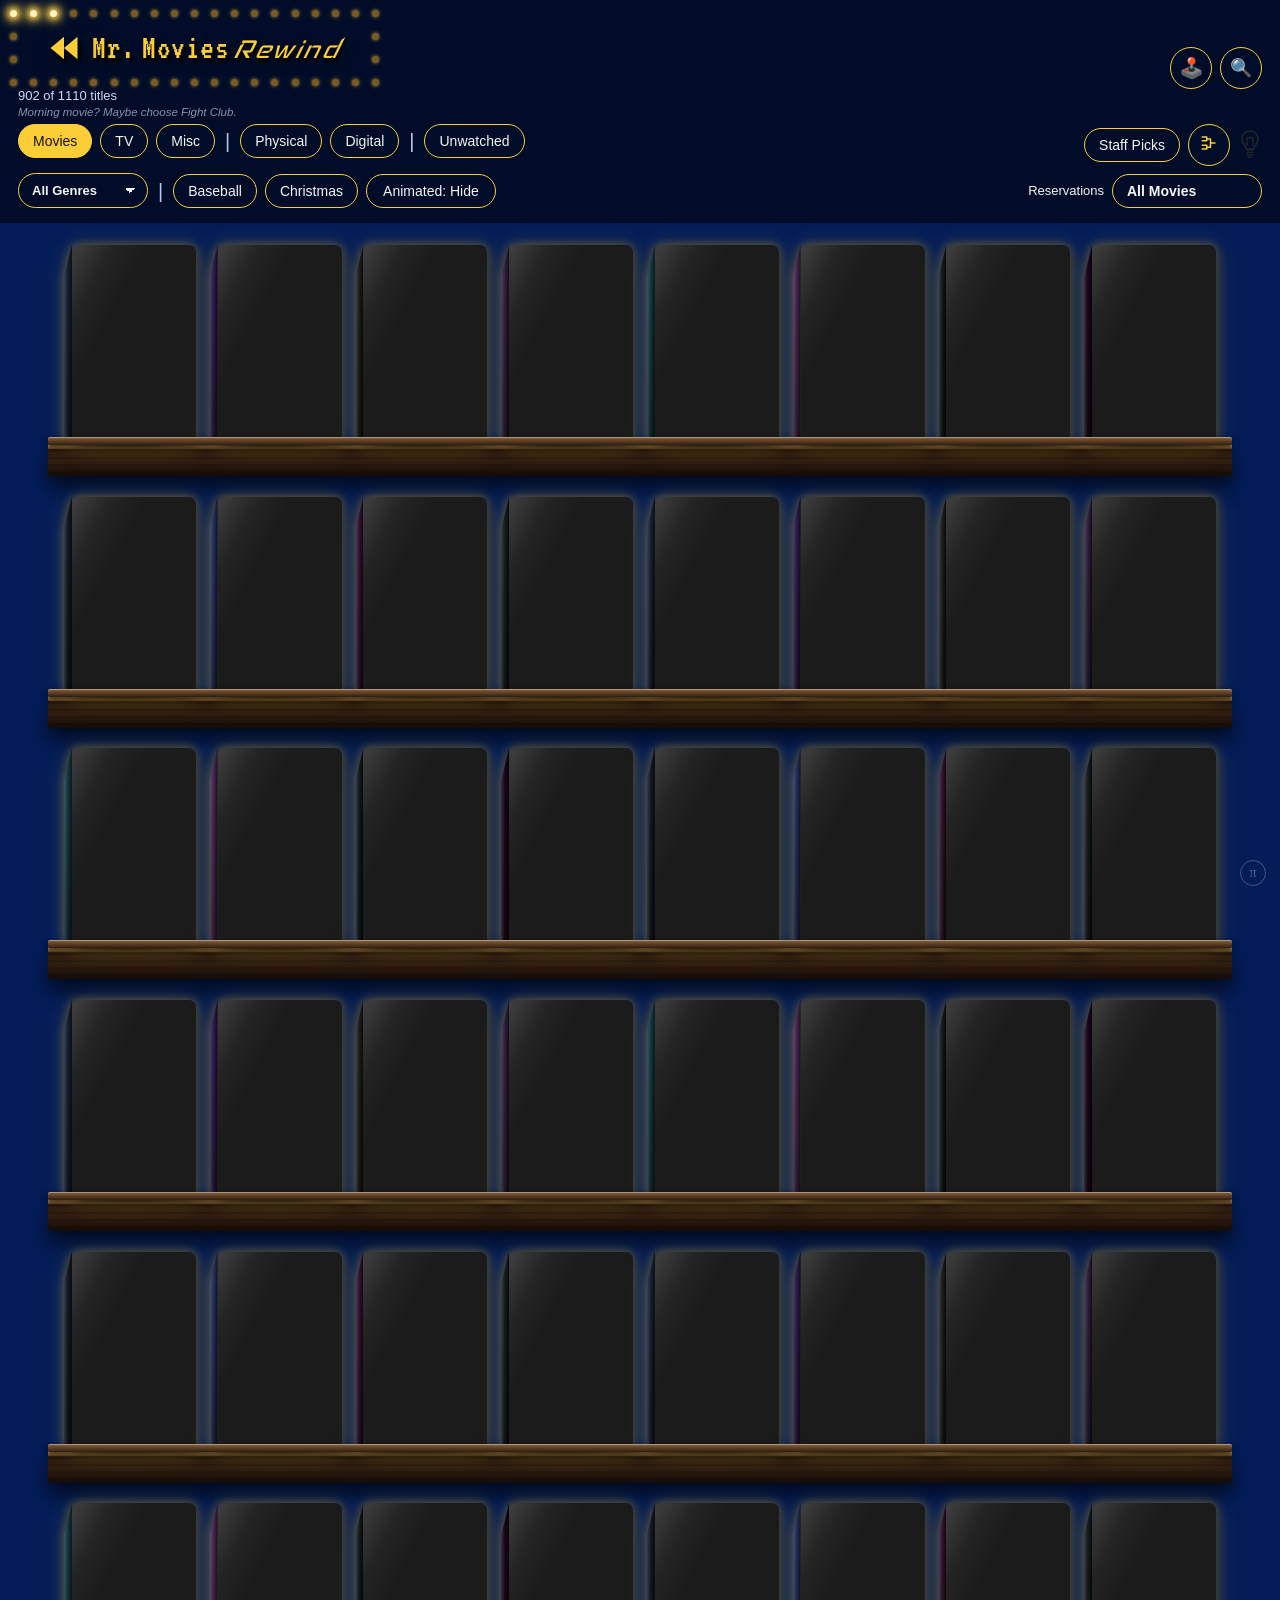
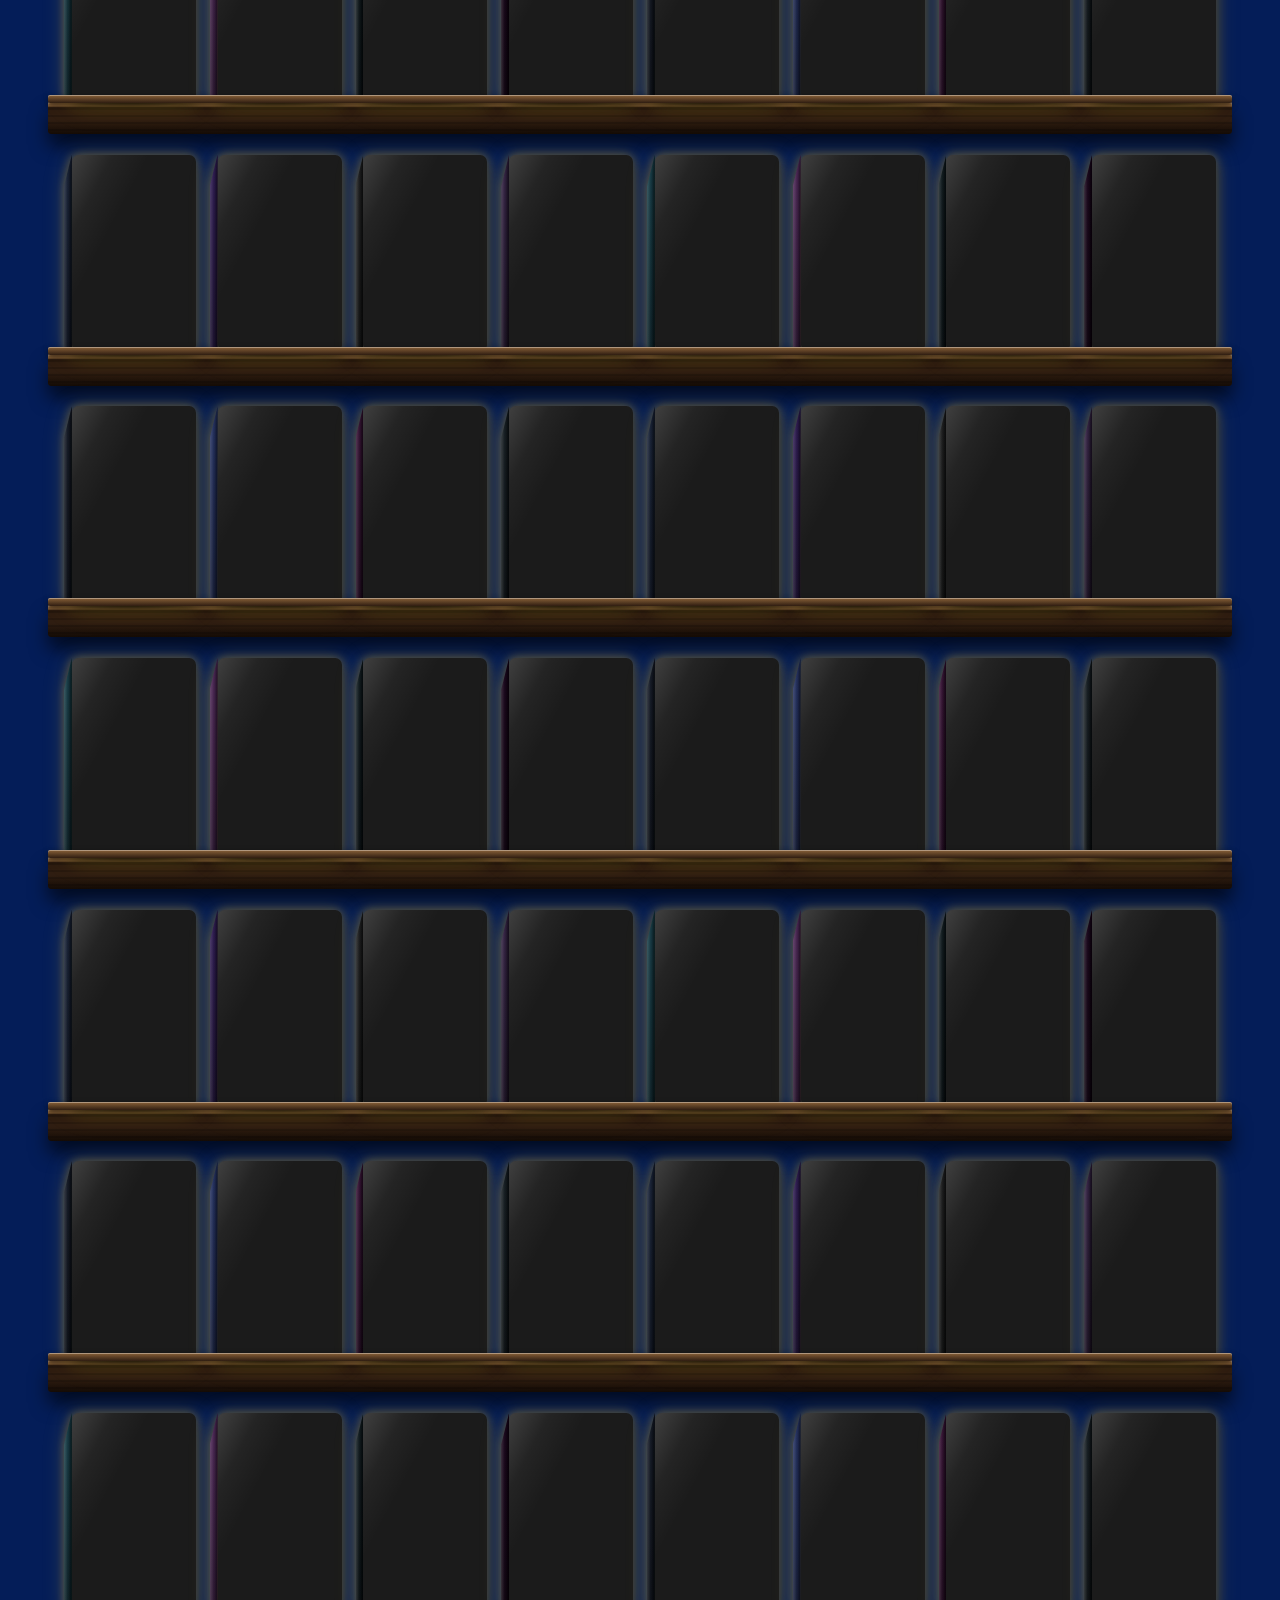
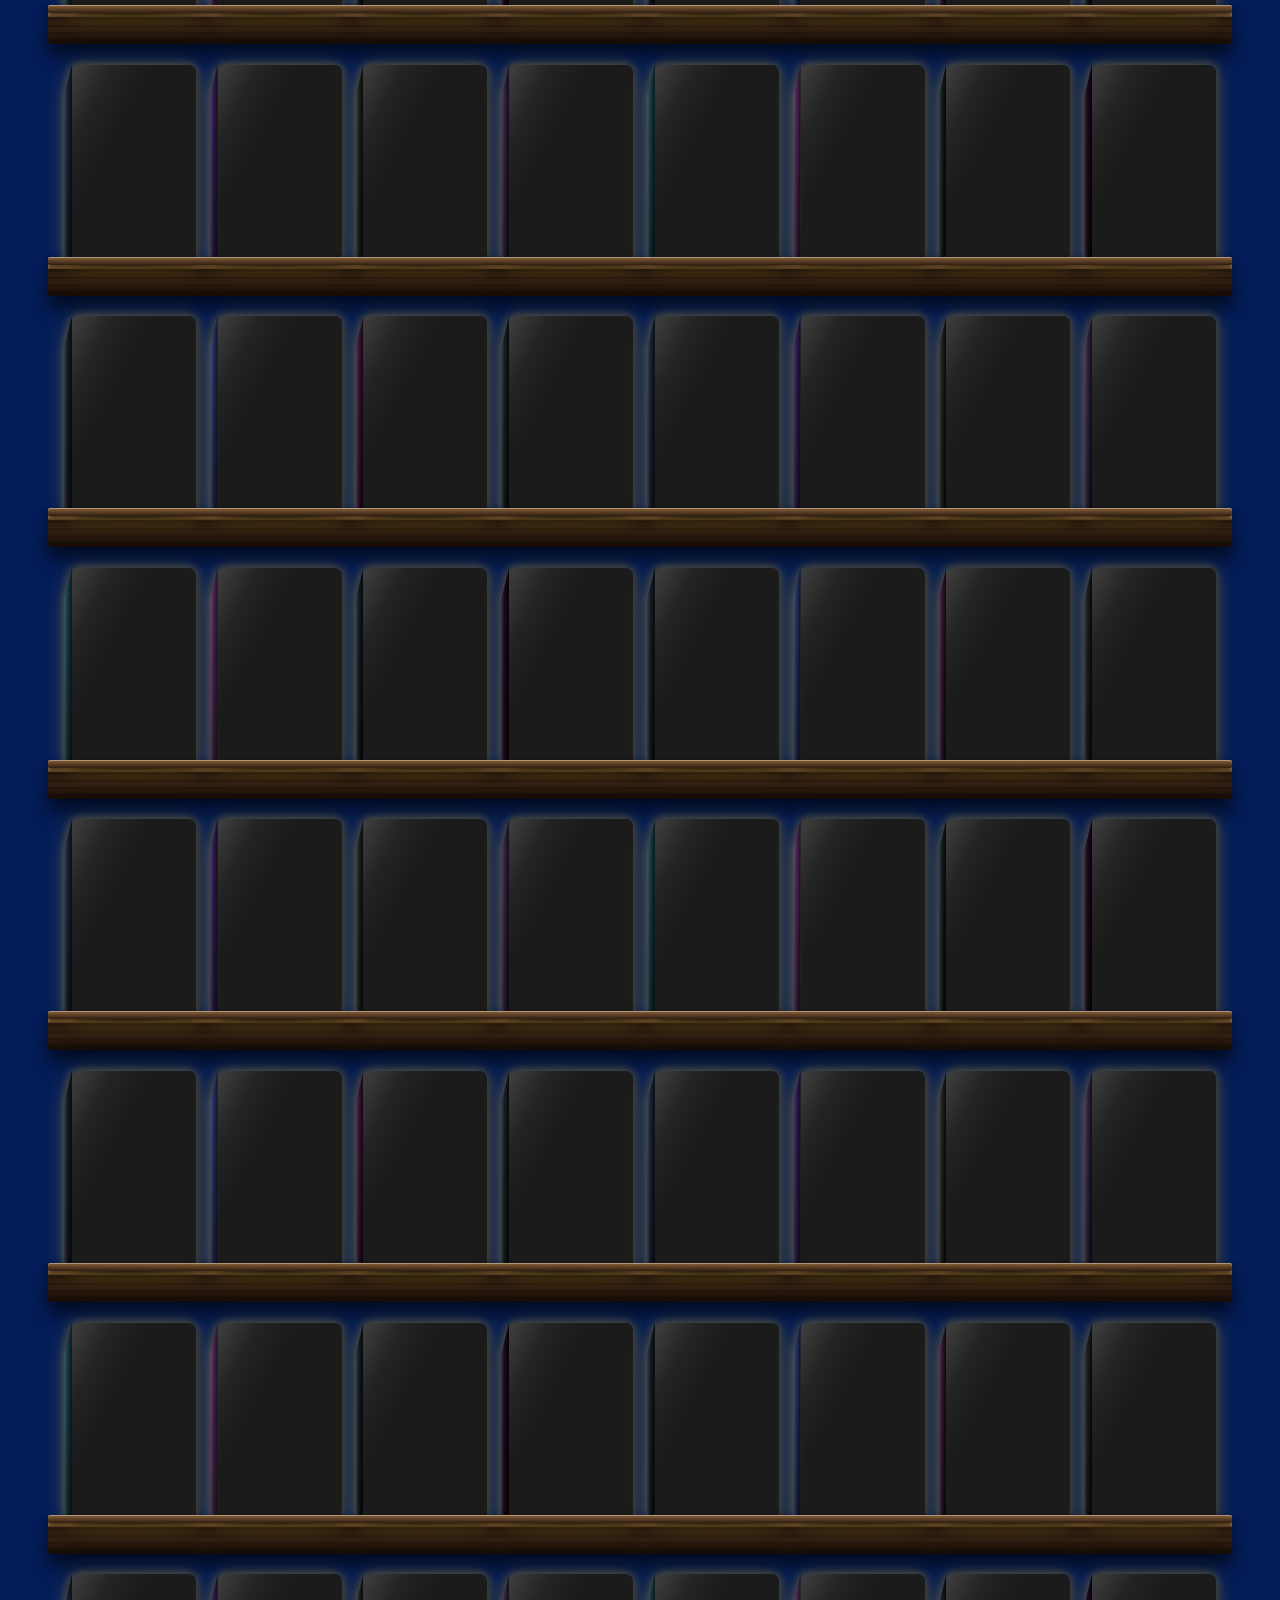
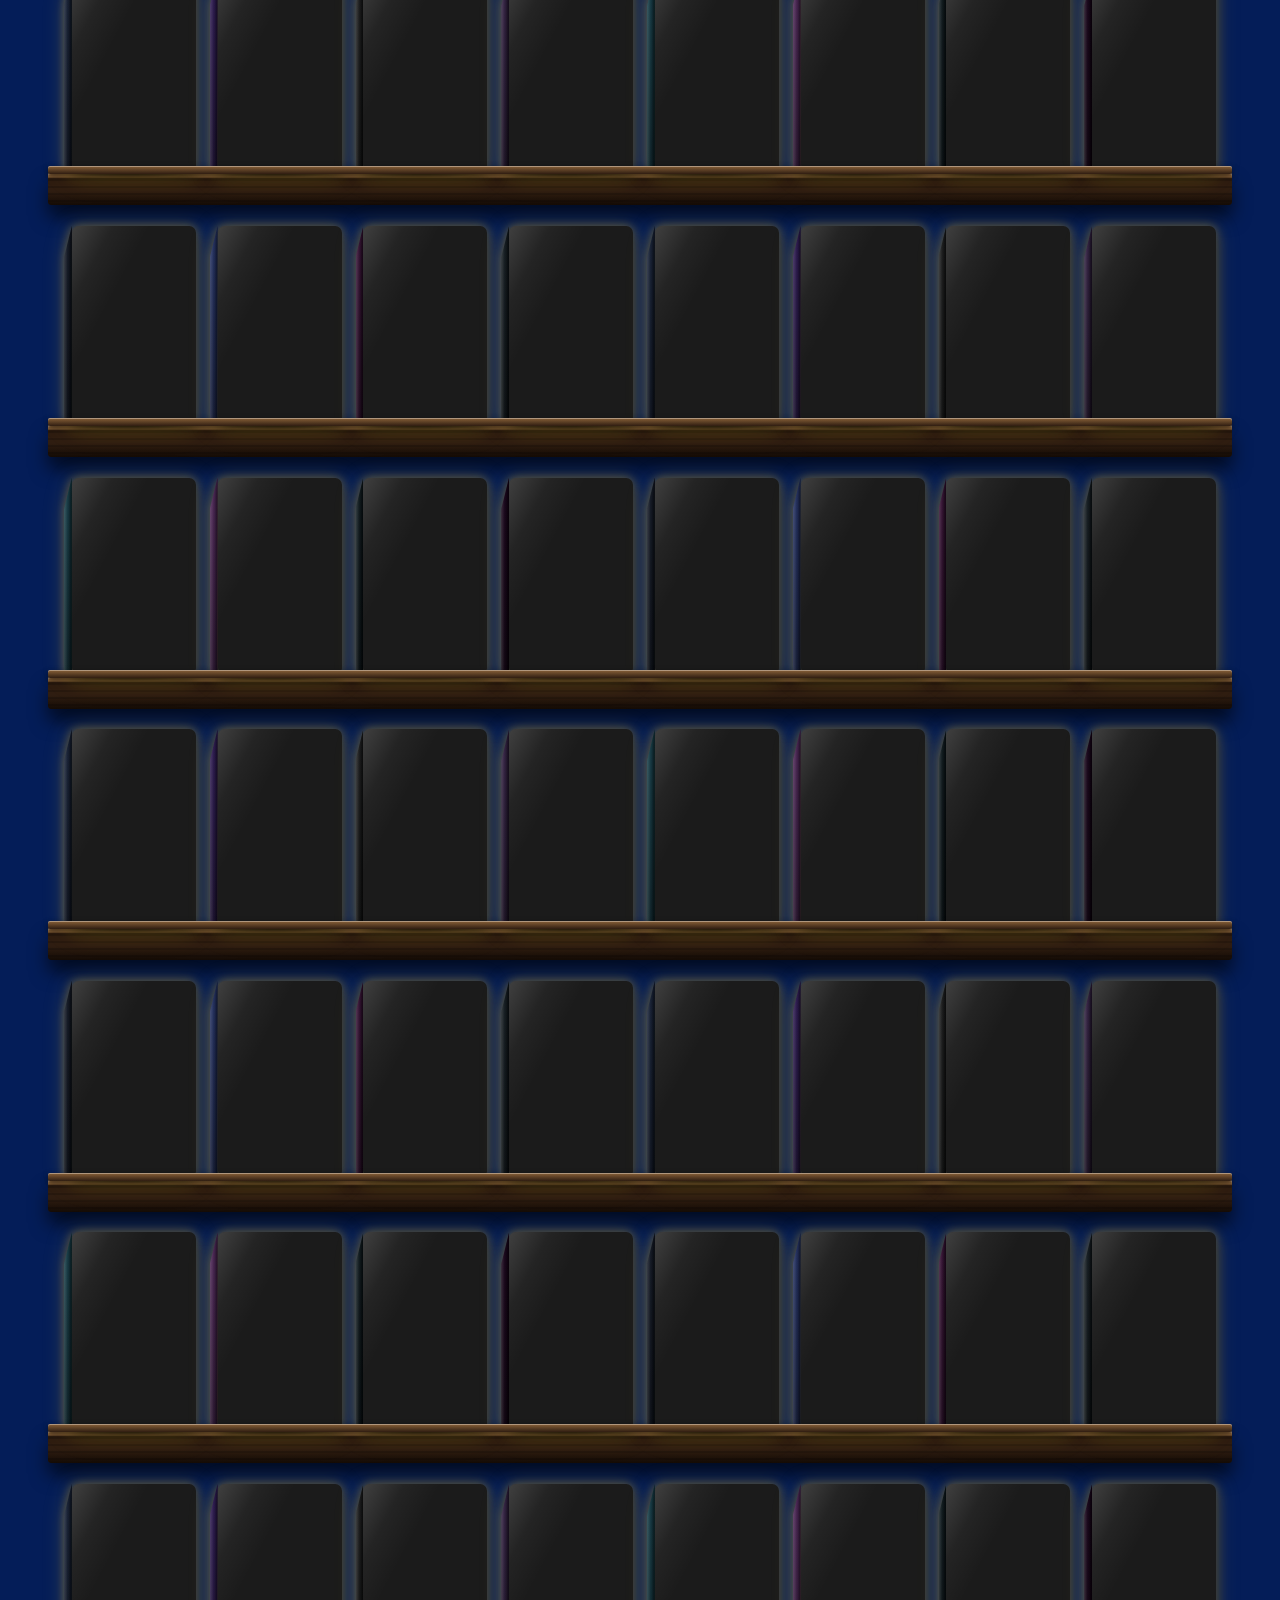
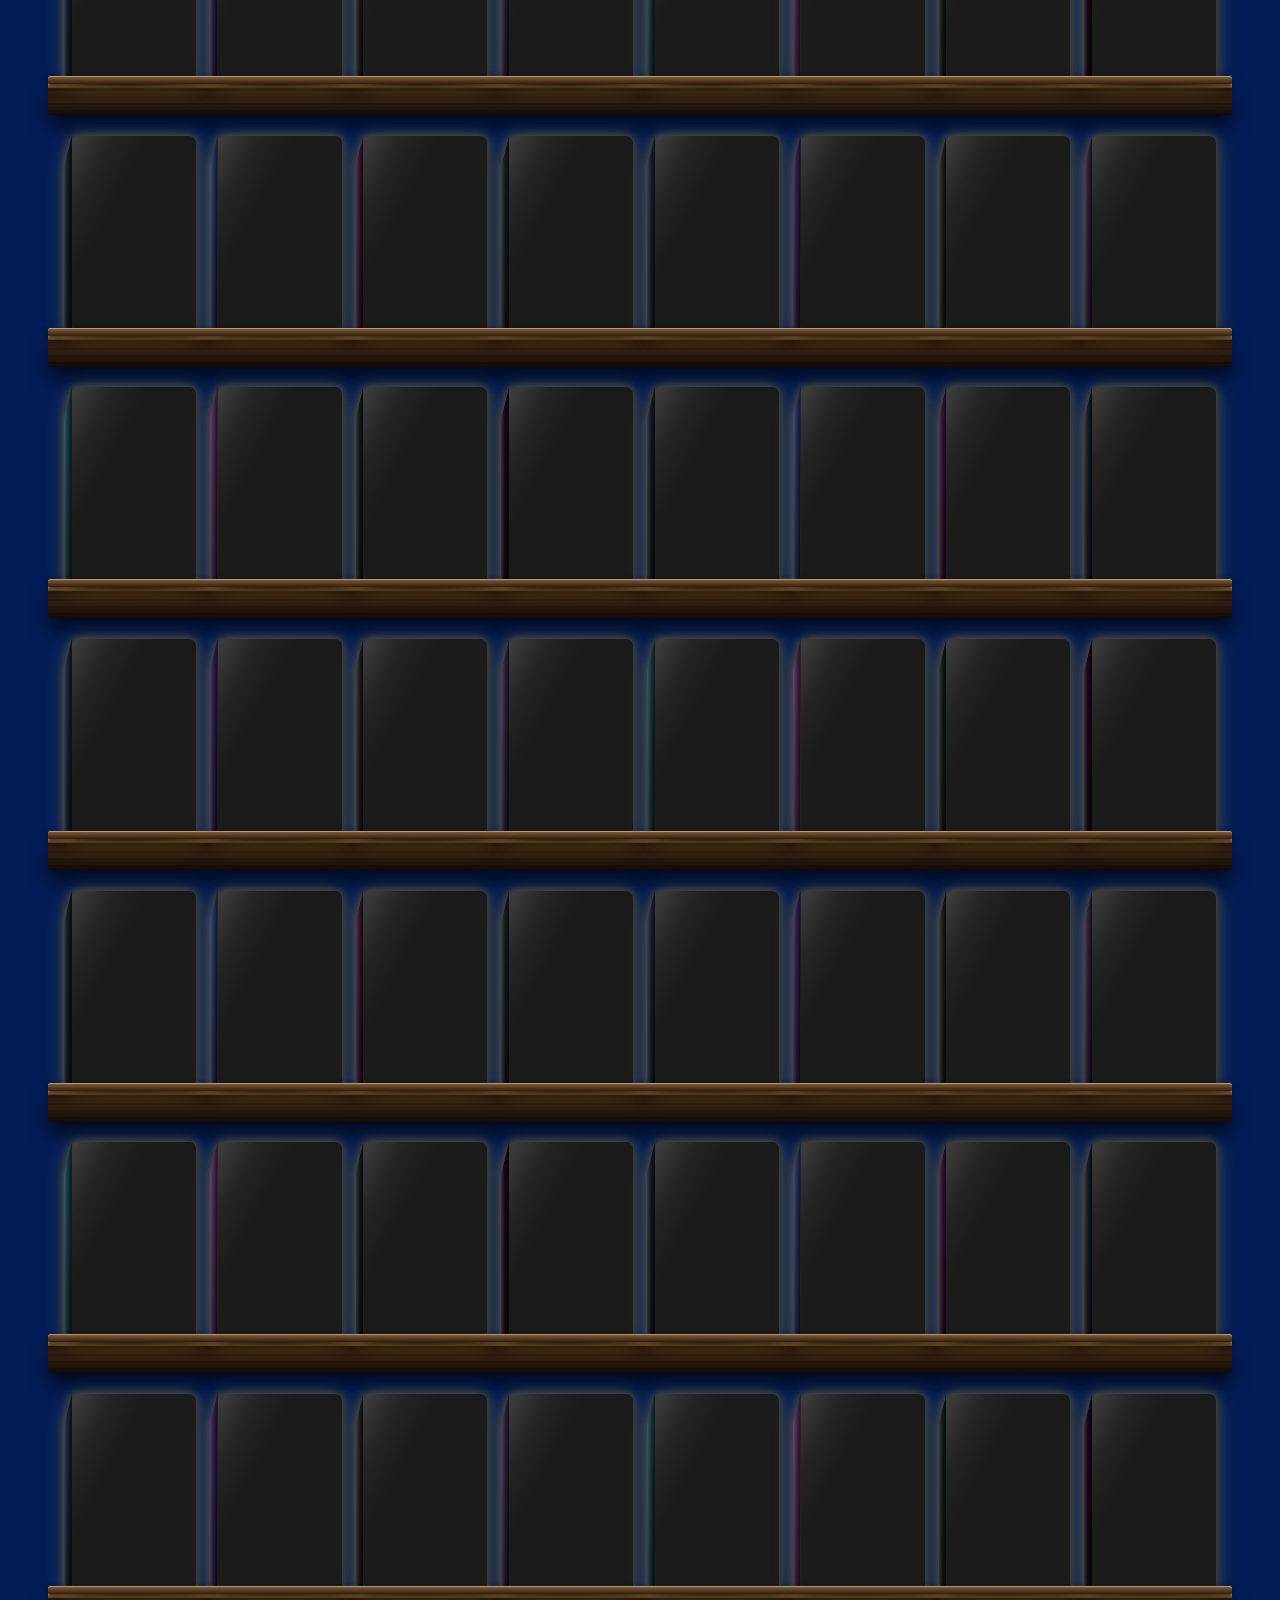
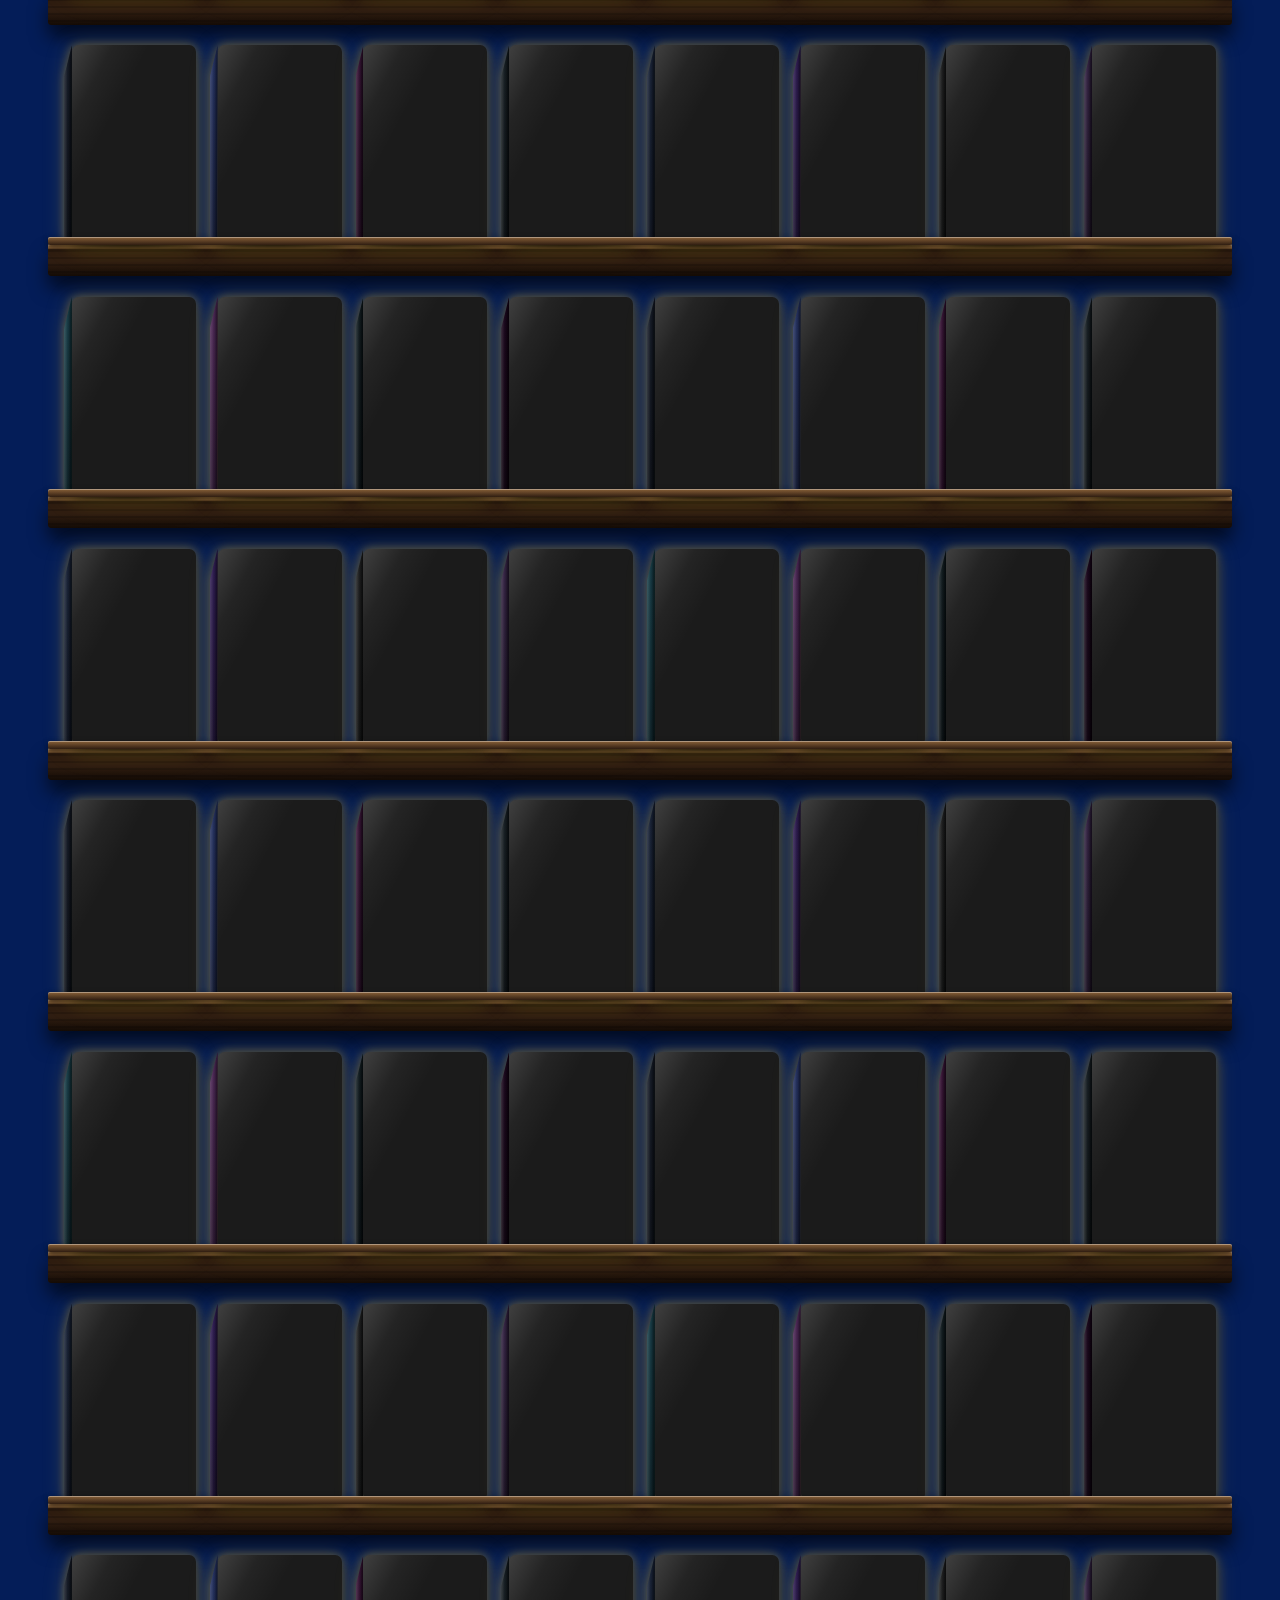
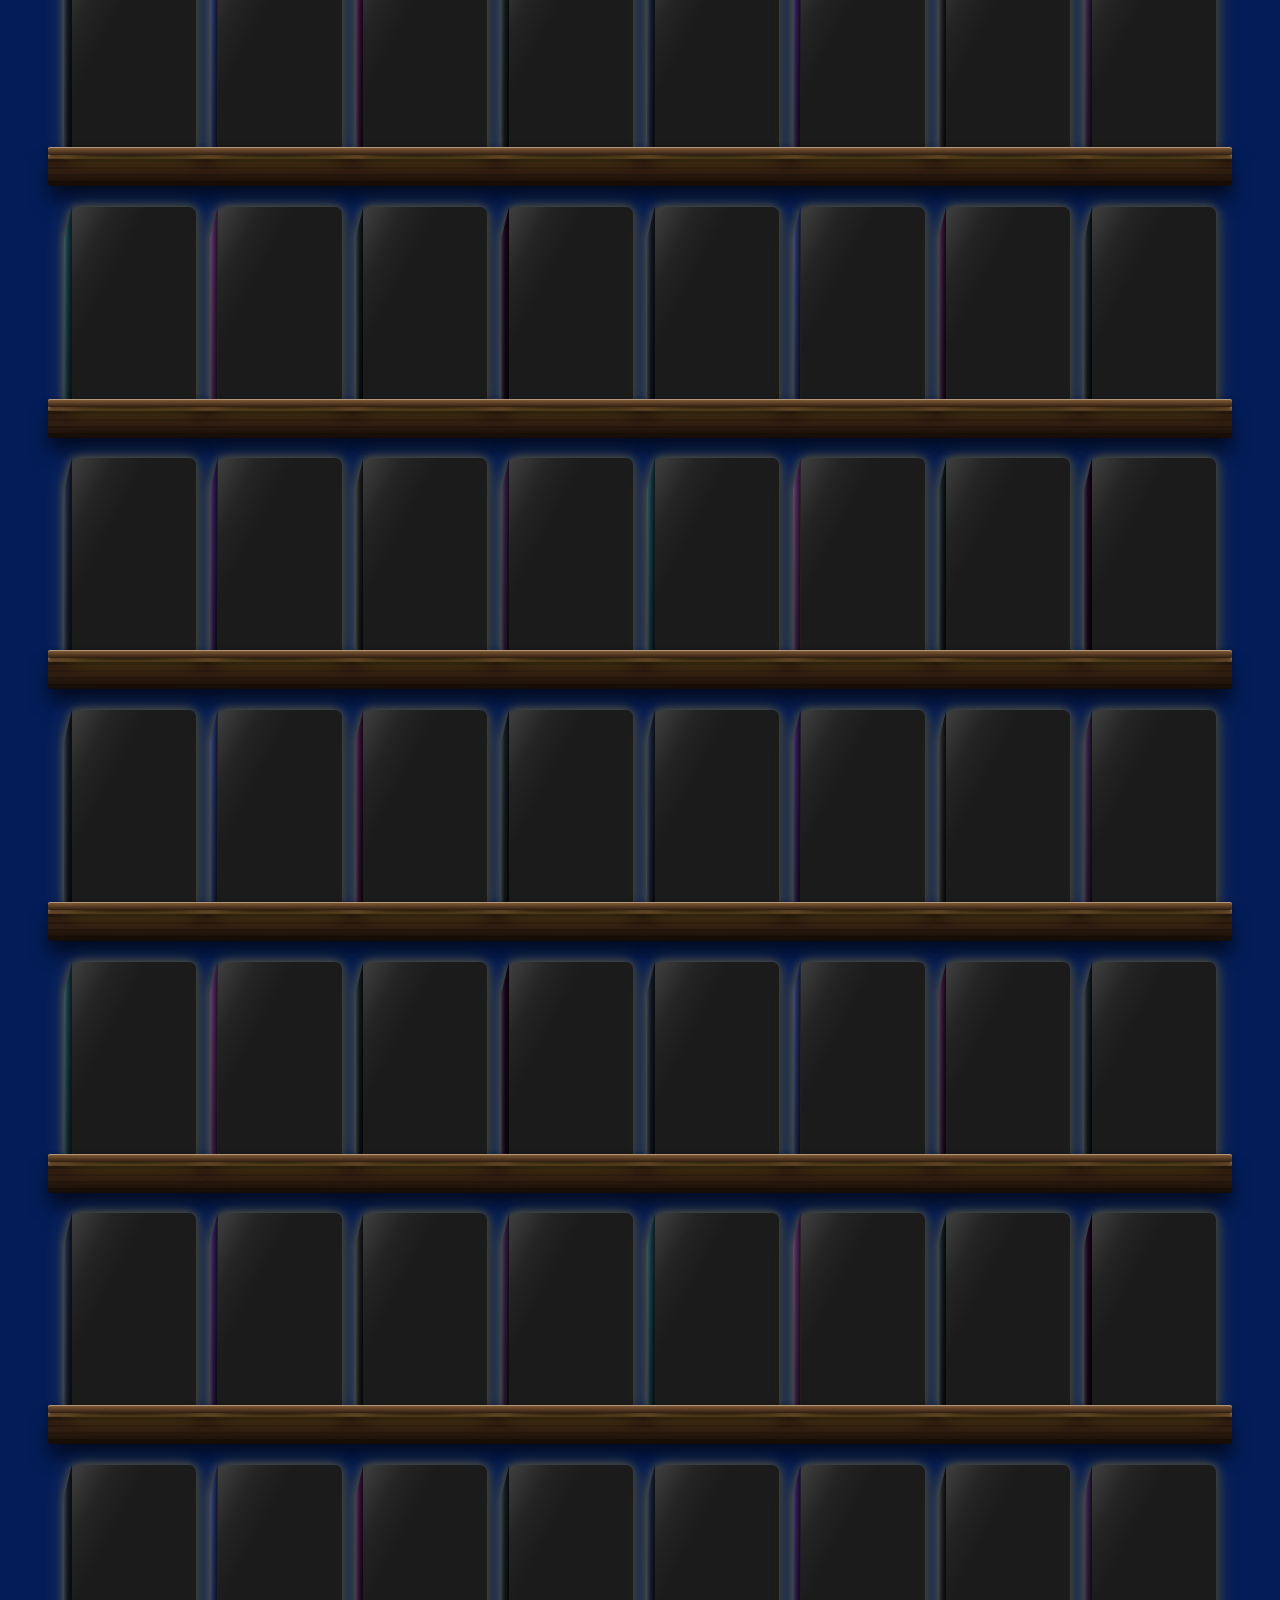
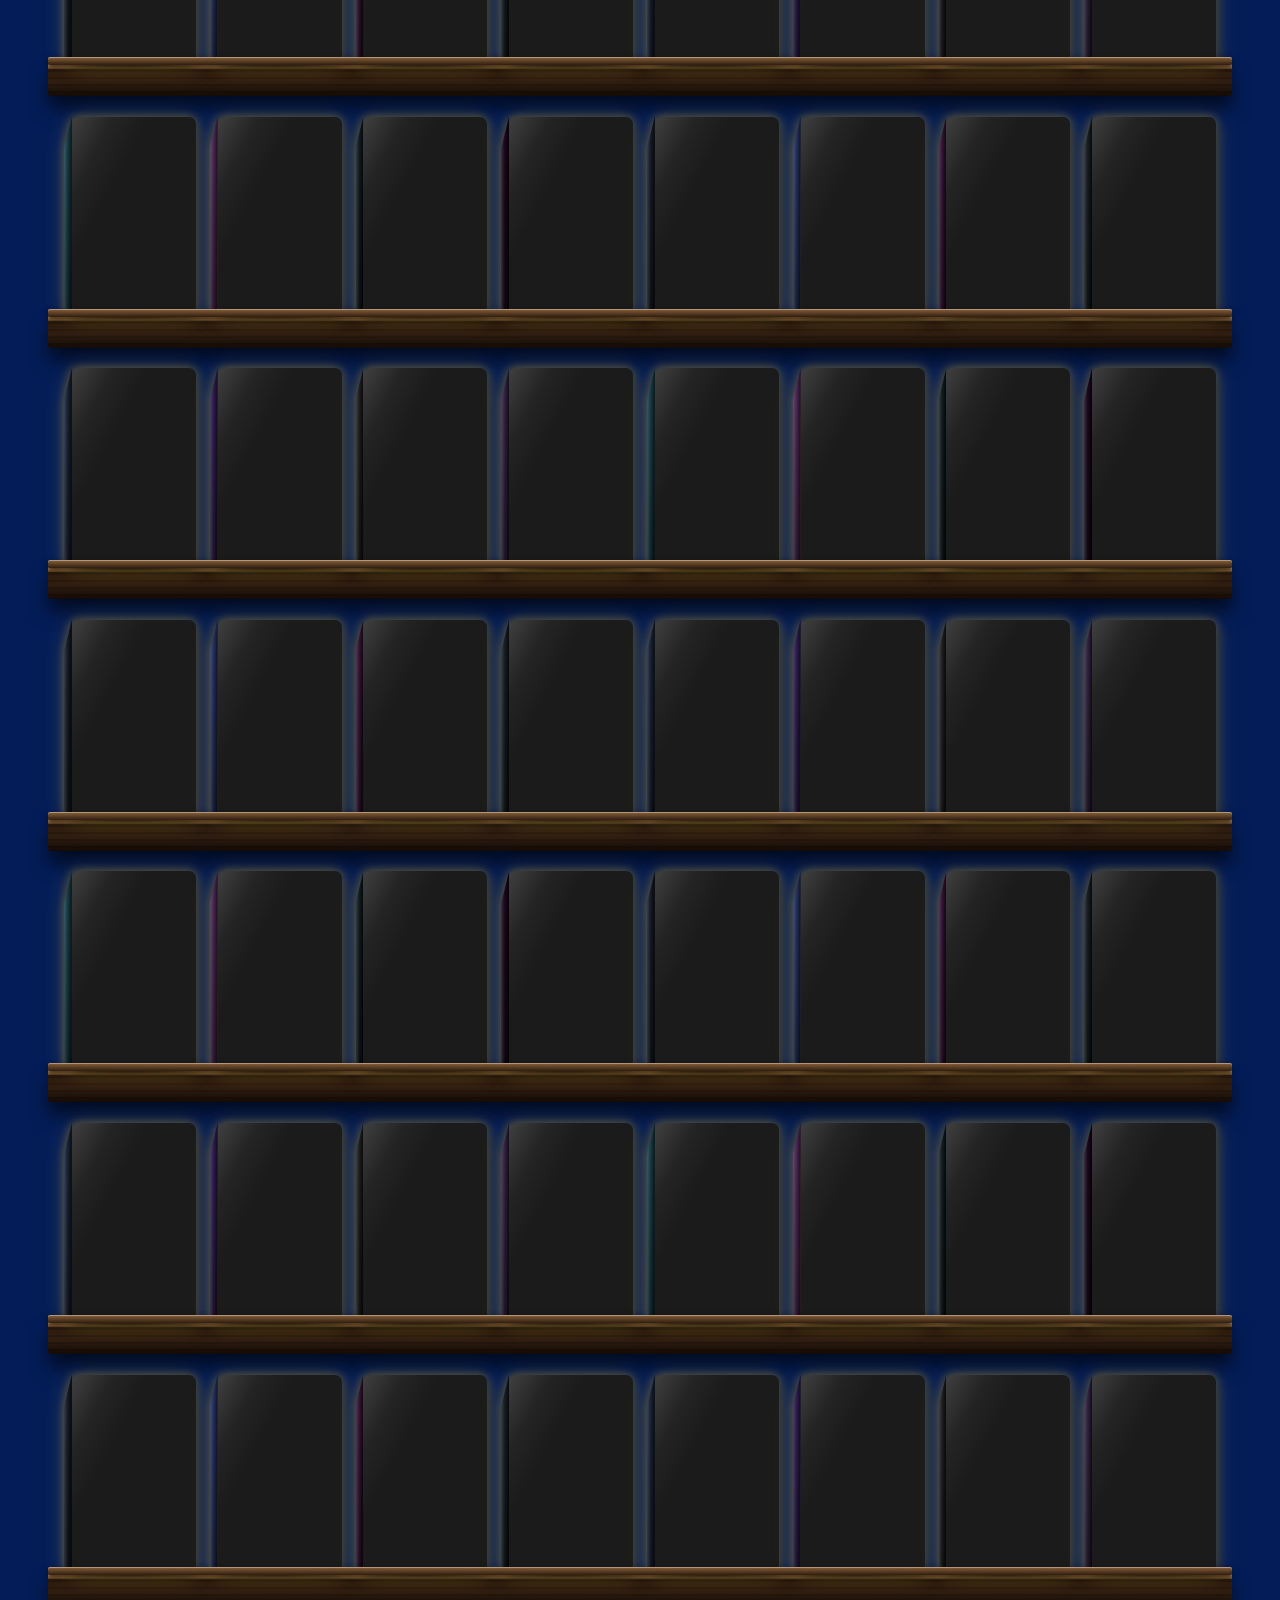
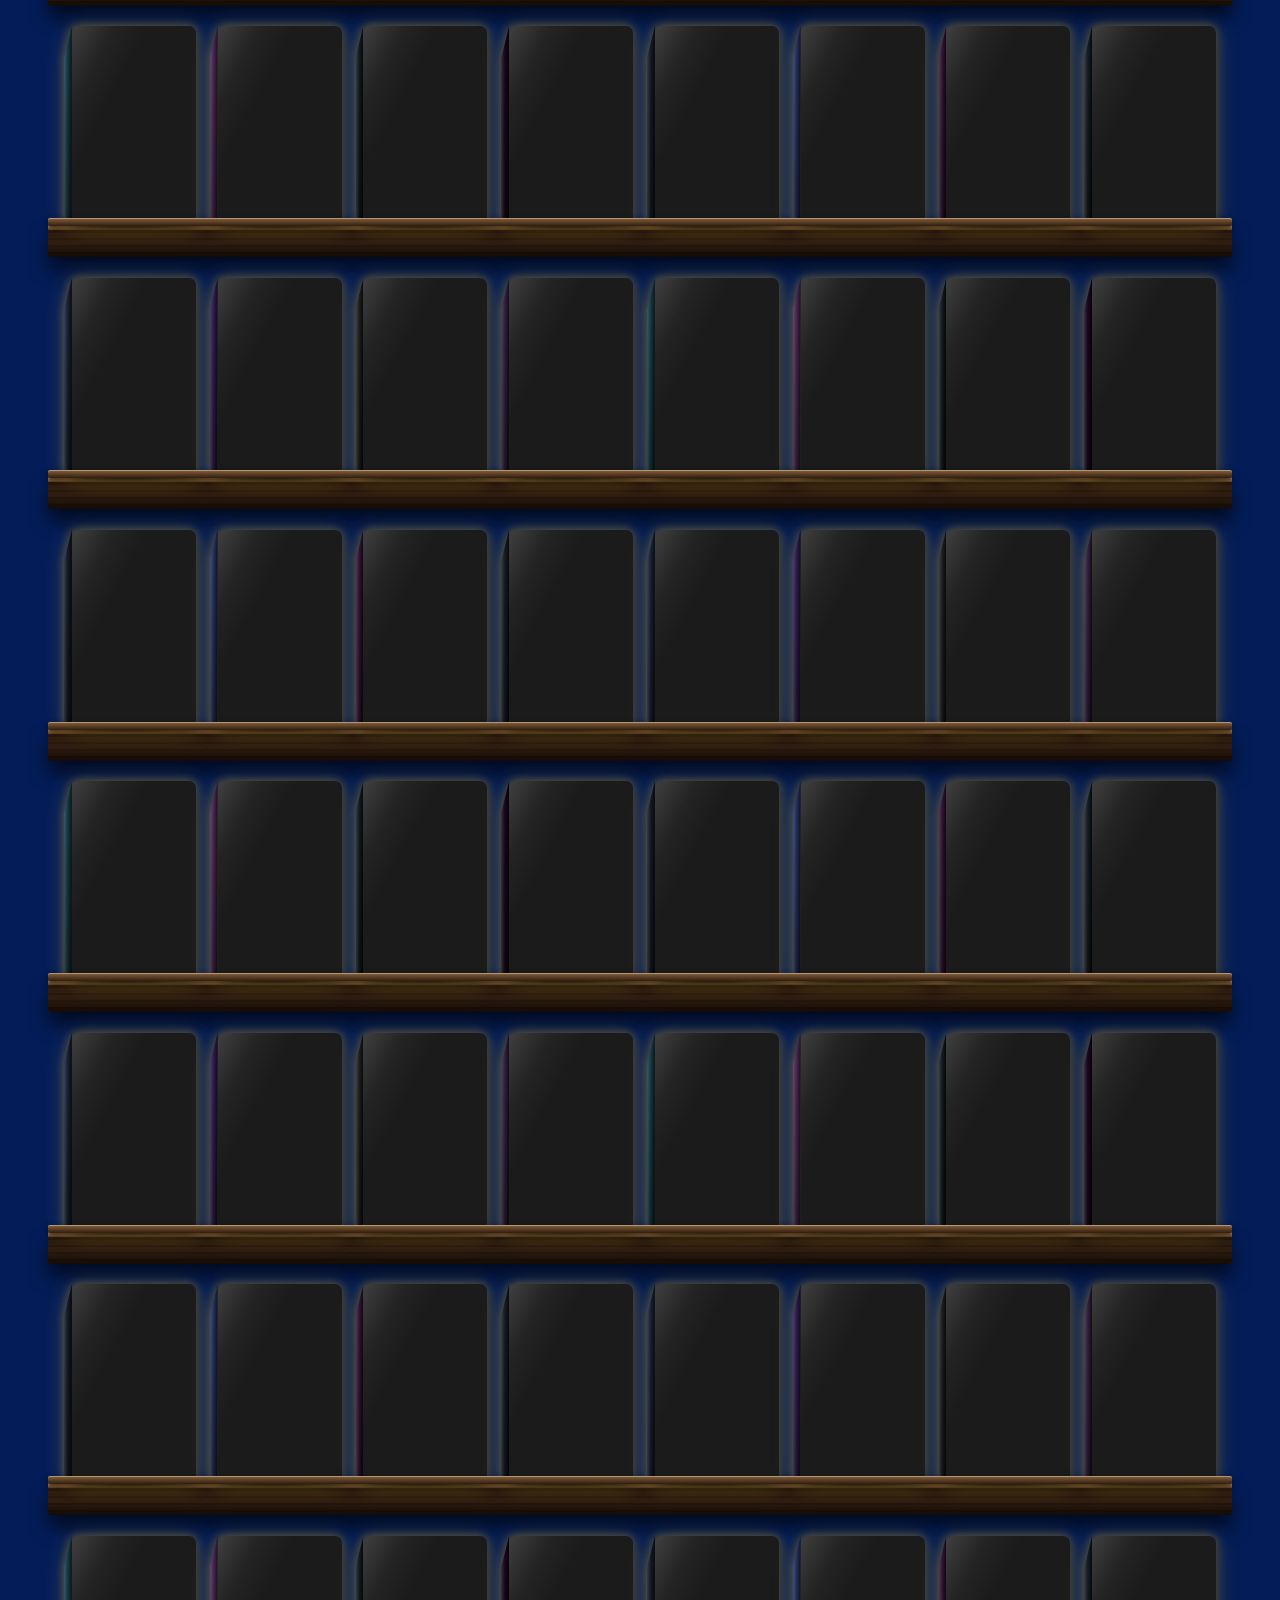
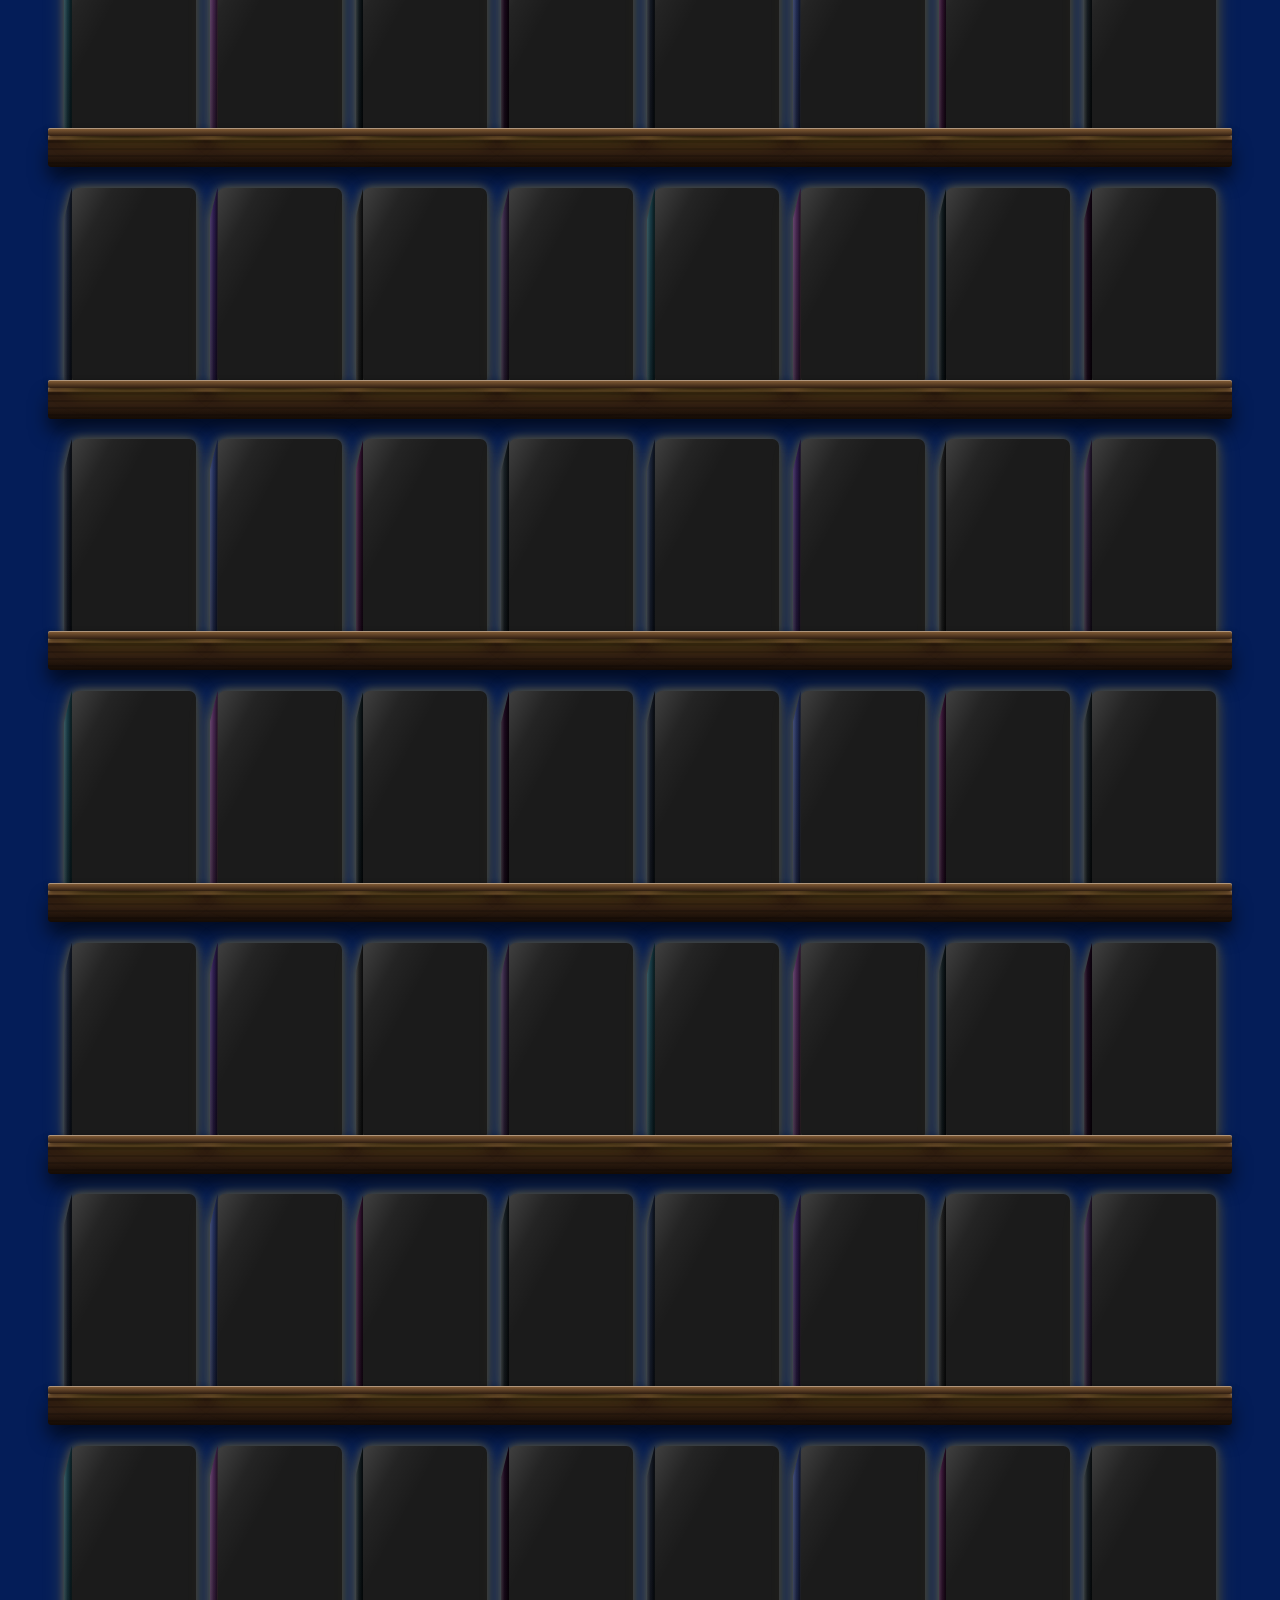
==== index.html @ 08a84a3a "Update index.html" ====
<!DOCTYPE html>

<html lang="en">

<head>
  <meta name="robots" content="noindex, nofollow, noarchive">
  <meta charset="UTF-8">
  <meta name="viewport" content="width=device-width, initial-scale=1.0">
  <meta name="theme-color" content="#111111">

  <title>Mr. Movies Rewind</title>

  <link rel="icon" type="image/png" href="images/favicon.png">
  <link rel="apple-touch-icon" href="images/apple-touch-icon.png">

  <link rel="preconnect" href="https://fonts.googleapis.com">
  <link rel="preconnect" href="https://fonts.gstatic.com" crossorigin>
  <link href="https://fonts.googleapis.com/css2?family=VT323&family=Iceland&family=Bangers&family=Alex+Brush&family=MedievalSharp&family=Black+Ops+One&family=Special+Elite&family=Oswald:wght@500;700&family=Kaushan+Script&family=Caveat:wght@600&family=Anton&display=swap" rel="stylesheet">

  <link rel="stylesheet" href="style.css">
</head>

<body>

<script>
  (function () {
    if (localStorage.getItem("mrMoviesTheme") === "arcade") {
      document.documentElement.classList.add("theme-arcade");
      document.body.classList.add("theme-arcade");
    }
  })();
</script>

  <header class="site-header">

<div class="header-top">

  <div>
    <div class="marquee-frame">
      <div class="site-title">

        <svg
          class="site-logo"
          width="36"
          height="36"
          viewBox="0 0 32 32"
          aria-hidden="true"
        >
          <path d="M16 16 L28 6 L28 26 Z" fill="#FBCD36"></path>
          <path d="M4 16 L16 6 L16 26 Z" fill="#FBCD36"></path>
        </svg>

        <h1>Mr. Movies <span class="site-title-rewind">Rewind</span></h1>

      </div>
    </div>
    <p id="movie-count">Loading collection...</p>
    <!--
      The only exit from "More Like This" - hidden unless
      activeFilters.similarTo is set (see syncSimilarToUI in
      app.js). The rest of the shelf's filter controls (search,
      genre, type/media, etc.) hide entirely while this is
      active - see body.similar-to-mode in style.css - since
      none of them do anything while it's on, so this is the
      one thing left to interact with besides the shelf itself.
    -->
    <button
      type="button"
      id="similar-to-remove-button"
      class="similar-to-remove-button hidden"
    >Remove filter</button>
    <p id="flavor-text" class="flavor-text"></p>
  </div>

<div class="header-icon-buttons">

<button
id="mobile-filters-toggle"
class="icon-button mobile-only-icon"
aria-label="Show filters"
aria-expanded="false"

>


☰


  </button>

<button
id="theme-toggle"
class="icon-button"
aria-label="Toggle arcade theme"
title="Toggle arcade theme"

>


🕹️


  </button>

<button
id="search-toggle"
class="icon-button"
aria-label="Search"

>


🔍


  </button>

<button
id="coin-slot-button-mobile"
class="coin-slot-button-mobile mobile-only-icon"
aria-label="Insert coin"

>
25&#162;
</button>

<button
id="marquee-reset-button-mobile"
class="marquee-reset-button-mobile mobile-only-icon"
aria-label="Reset marquee lights"

>


💡


  </button>

</div>

</div>

<!-- SEARCH -->

<div
  id="search-area"
  class="search-area hidden"
>

<!--
  The standalone Rated popover that used to live here was
  removed - Rated is now only in the Advanced Search panel
  (see the "Rated" section inside #advanced-search-panel
  below), since it's a rarely-used filter that didn't need
  its own dedicated spot next to the search box. The advanced
  panel's checkboxes still write/read the same
  activeFilters.rated the popover used to - see
  syncRatedFilterCheckboxes in app.js.
-->

<div class="search-input-wrapper">

<input
type="search"
id="search-input"
placeholder="Search movies..."
autocomplete="off"

>

<button
type="button"
id="search-clear-button"
class="search-clear-button hidden"
aria-label="Clear search"
>&times;</button>

</div>

<button
  type="button"
  id="advanced-search-toggle"
  class="advanced-search-toggle"
  aria-expanded="false"
  aria-haspopup="true"
  aria-label="Advanced search"
  title="Advanced search"
>
  <span id="advanced-search-toggle-icon">+</span>
  <span
    id="advanced-search-count"
    class="advanced-search-count hidden"
  ></span>
</button>

<!--
  ADVANCED SEARCH PANEL

  Off by default, opened only via the + button next to the
  search box. Every field here writes into
  activeFilters.advanced and combines (AND) with whatever
  else is active, same as every other filter. The Rated
  checkboxes below are the site's only Rated filter now (a
  separate standalone popover used to sit next to the search
  box too, but was removed as redundant clutter for something
  rarely used) - see syncRatedFilterCheckboxes in app.js. Note
  Rated writes into the top-level activeFilters.rated, not
  activeFilters.advanced, since it predates this panel and
  other code still reads it from there. Genre/category tags are
  a separate, additive multi-select (activeFilters.advanced.tags)
  since the top Genre dropdown and category buttons are
  single-select and stay as-is.
-->

<div
  id="advanced-search-panel"
  class="advanced-search-panel hidden"
>

  <div class="advanced-search-header">
    <span>Advanced search</span>
    <button
      type="button"
      id="advanced-search-clear"
      class="advanced-search-clear"
    >Clear</button>
  </div>

  <div class="advanced-search-grid">

    <label class="advanced-search-field">
      <span>Actor</span>
      <input
        type="text"
        id="advanced-actor-input"
        placeholder="e.g. Tom Hanks"
        autocomplete="off"
      >
    </label>

    <label class="advanced-search-field">
      <span>Director</span>
      <input
        type="text"
        id="advanced-director-input"
        placeholder="e.g. Spielberg"
        autocomplete="off"
      >
    </label>

    <div class="advanced-search-field advanced-search-range">
      <span>Year</span>
      <div class="advanced-search-range-inputs">
        <input
          type="number"
          id="advanced-year-min"
          placeholder="From"
          inputmode="numeric"
        >
        <span class="advanced-search-range-sep">&ndash;</span>
        <input
          type="number"
          id="advanced-year-max"
          placeholder="To"
          inputmode="numeric"
        >
      </div>
    </div>

    <div class="advanced-search-field advanced-search-range">
      <span>Runtime (min)</span>
      <div class="advanced-search-range-inputs">
        <input
          type="number"
          id="advanced-runtime-min"
          placeholder="From"
          inputmode="numeric"
        >
        <span class="advanced-search-range-sep">&ndash;</span>
        <input
          type="number"
          id="advanced-runtime-max"
          placeholder="To"
          inputmode="numeric"
        >
      </div>
    </div>

  </div>

  <div class="advanced-search-checkbox-section">

    <span class="advanced-search-subheading">Rated</span>

    <div class="advanced-search-checkbox-row">

      <label class="rated-filter-row">
        <input type="checkbox" value="G" class="rated-filter-checkbox">
        <span class="rated-filter-box"></span>
        G
      </label>

      <label class="rated-filter-row">
        <input type="checkbox" value="PG" class="rated-filter-checkbox">
        <span class="rated-filter-box"></span>
        PG
      </label>

      <label class="rated-filter-row">
        <input type="checkbox" value="PG-13" class="rated-filter-checkbox">
        <span class="rated-filter-box"></span>
        PG-13
      </label>

      <label class="rated-filter-row">
        <input type="checkbox" value="R" class="rated-filter-checkbox">
        <span class="rated-filter-box"></span>
        R
      </label>

      <label class="rated-filter-row">
        <input type="checkbox" value="NC-17" class="rated-filter-checkbox">
        <span class="rated-filter-box"></span>
        NC-17
      </label>

      <label class="rated-filter-row">
        <input type="checkbox" value="NR" class="rated-filter-checkbox">
        <span class="rated-filter-box"></span>
        NR
      </label>

    </div>

  </div>

  <div class="advanced-search-checkbox-section">

    <span class="advanced-search-subheading">Genres &amp; categories</span>

    <div class="advanced-search-checkbox-row">

      <label class="rated-filter-row">
        <input type="checkbox" value="action" class="advanced-tag-checkbox">
        <span class="rated-filter-box"></span>
        Action
      </label>

      <label class="rated-filter-row">
        <input type="checkbox" value="classic" class="advanced-tag-checkbox">
        <span class="rated-filter-box"></span>
        Classic
      </label>

      <label class="rated-filter-row">
        <input type="checkbox" value="comedy" class="advanced-tag-checkbox">
        <span class="rated-filter-box"></span>
        Comedy
      </label>

      <label class="rated-filter-row">
        <input type="checkbox" value="drama" class="advanced-tag-checkbox">
        <span class="rated-filter-box"></span>
        Drama
      </label>

      <label class="rated-filter-row">
        <input type="checkbox" value="horror" class="advanced-tag-checkbox">
        <span class="rated-filter-box"></span>
        Horror
      </label>

      <label class="rated-filter-row">
        <input type="checkbox" value="rom-com" class="advanced-tag-checkbox">
        <span class="rated-filter-box"></span>
        Rom-Com
      </label>

      <label class="rated-filter-row">
        <input type="checkbox" value="thriller" class="advanced-tag-checkbox">
        <span class="rated-filter-box"></span>
        Thriller
      </label>

      <!--
        Added after checking actual genre counts in movies.js -
        these all clear 25+ real entries (Adventure/Crime/
        Romance/Family/Fantasy easily outnumber Horror).
        Animation was left out on purpose since the existing
        Animated: Hide/Only toggle already covers that ground.
      -->

      <label class="rated-filter-row">
        <input type="checkbox" value="adventure" class="advanced-tag-checkbox">
        <span class="rated-filter-box"></span>
        Adventure
      </label>

      <label class="rated-filter-row">
        <input type="checkbox" value="crime" class="advanced-tag-checkbox">
        <span class="rated-filter-box"></span>
        Crime
      </label>

      <label class="rated-filter-row">
        <input type="checkbox" value="romance" class="advanced-tag-checkbox">
        <span class="rated-filter-box"></span>
        Romance
      </label>

      <label class="rated-filter-row">
        <input type="checkbox" value="family" class="advanced-tag-checkbox">
        <span class="rated-filter-box"></span>
        Family
      </label>

      <label class="rated-filter-row">
        <input type="checkbox" value="fantasy" class="advanced-tag-checkbox">
        <span class="rated-filter-box"></span>
        Fantasy
      </label>

      <label class="rated-filter-row">
        <input type="checkbox" value="science-fiction" class="advanced-tag-checkbox">
        <span class="rated-filter-box"></span>
        Sci-Fi
      </label>

      <label class="rated-filter-row">
        <input type="checkbox" value="mystery" class="advanced-tag-checkbox">
        <span class="rated-filter-box"></span>
        Mystery
      </label>

      <label class="rated-filter-row">
        <input type="checkbox" value="music" class="advanced-tag-checkbox">
        <span class="rated-filter-box"></span>
        Music
      </label>

      <label class="rated-filter-row">
        <input type="checkbox" value="christmas" class="advanced-tag-checkbox">
        <span class="rated-filter-box"></span>
        Christmas
      </label>

      <label class="rated-filter-row">
        <input type="checkbox" value="baseball" class="advanced-tag-checkbox">
        <span class="rated-filter-box"></span>
        Baseball
      </label>

    </div>

  </div>

  <div class="advanced-search-checkbox-section">

    <span class="advanced-search-subheading">Watched status</span>

    <div class="advanced-search-checkbox-row">

      <label class="rated-filter-row">
        <input type="checkbox" class="unwatched-filter-checkbox">
        <span class="rated-filter-box"></span>
        Unwatched
      </label>

    </div>

  </div>

  <div class="advanced-search-footer">
    <button
      type="button"
      id="advanced-search-submit"
      class="advanced-search-submit"
    >Apply</button>
  </div>

</div>

</div>

<!-- FILTERS -->

<nav
  class="filters"
  aria-label="Collection filters"
>

  <!-- =====================================================
       ROW 1: TYPE + MEDIA (left)
       STAFF PICKS / SHOW ALL + RESERVATIONS (right)
       ===================================================== -->

  <div class="filter-row filter-row-main">


<div class="filter-group">

  <!--
    No "All" buttons for Type or Media — clicking the
    active pill again turns it back off (same toggle
    behavior Genre/Category already use), so there's
    nothing dedicated to click for "all" instead.
  -->

  <div class="type-pills-wrap">

  <button
    class="filter active"
    data-filter-group="type"
    data-filter-value="movie"
  >
    Movies
  </button>

  <button
    class="filter"
    data-filter-group="type"
    data-filter-value="tv"
  >
    TV
  </button>

  <button
    class="filter"
    data-filter-group="type"
    data-filter-value="misc"
  >
    Misc
  </button>

  </div>

  <div class="filter-divider media-divider">
    |
  </div>

  <button
    class="filter media-pill"
    data-filter-group="media"
    data-filter-value="physical"
  >
    Physical
  </button>

  <button
    class="filter media-pill"
    data-filter-group="media"
    data-filter-value="digital"
  >
    Digital
  </button>

  <div class="filter-divider unwatched-divider">
    |
  </div>

  <button
    class="filter unwatched-pill"
    data-filter-group="unwatched"
    data-filter-value="only"
  >
    Unwatched
  </button>

</div>


<!-- RIGHT SIDE: ACTIONS (top) + RESERVATIONS (bottom) -->

<div class="filter-group-actions">

  <div class="filter-group-actions-top">

    <label
      for="media-filter-mobile"
      class="visually-hidden"
    >
      Format
    </label>

    <select
      id="media-filter-mobile"
      class="reservation-filter mobile-only-filter"
      aria-label="Filter movies by format"
    >
      <option value="all">All Formats</option>
      <option value="physical">Physical</option>
      <option value="digital">Digital</option>
    </select>

    <button
      id="random-button"
      class="filter action-filter"
    >
      Staff Picks
    </button>

    <button
      id="tournament-button"
      class="icon-button tournament-icon-button"
      type="button"
      aria-label="Tournament"
      title="Tournament"
    >
      <svg width="18" height="18" viewBox="0 0 24 24" fill="none" stroke="currentColor" stroke-width="2" stroke-linecap="round" aria-hidden="true">
        <path d="M3 4H9M3 9H9M9 4V9M9 6.5H14M3 15H9M3 20H9M9 15V20M9 17.5H14M14 6.5V17.5M14 12H20"/>
      </svg>
    </button>

    <span class="coin-slot-anchor">

    <button
      id="coin-slot-button"
      class="coin-slot-button"
      aria-label="Insert coin"
    >
      <svg width="26" height="52" viewBox="0 0 40 80" aria-hidden="true">
        <rect x="2" y="2" width="36" height="76" rx="4" fill="none" stroke="#ff1428" stroke-width="2"></rect>
        <text x="20" y="16" text-anchor="middle" fill="#ff1428" font-size="11" font-family="monospace" font-weight="bold">25&#162;</text>
        <rect x="16.5" y="22" width="7" height="44" rx="3.5" fill="none" stroke="#ff1428" stroke-width="2"></rect>
      </svg>
    </button>

    </span>

    <button
      id="marquee-reset-button"
      class="marquee-reset-button"
      aria-label="Reset marquee lights"
    >
      <svg width="24" height="32" viewBox="0 0 24 32" aria-hidden="true">
        <path d="M12 2 C7 2 4 6 4 10 C4 13 5.5 15 7 17 C7.8 17.8 8 18.5 8 19.5 L8 20 L16 20 L16 19.5 C16 18.5 16.2 17.8 17 17 C18.5 15 20 13 20 10 C20 6 17 2 12 2 Z" fill="none" stroke="#FBCD36" stroke-width="1.6"></path>
        <path d="M9 8 Q10.5 10.5 12 8 Q13.5 10.5 15 8" fill="none" stroke="#FBCD36" stroke-width="1.4"></path>
        <line x1="9" y1="8" x2="9" y2="17" stroke="#FBCD36" stroke-width="1.4"></line>
        <line x1="15" y1="8" x2="15" y2="17" stroke="#FBCD36" stroke-width="1.4"></line>
        <line x1="8.5" y1="21" x2="15.5" y2="21" stroke="#FBCD36" stroke-width="1.4"></line>
        <line x1="8.5" y1="23.5" x2="15.5" y2="23.5" stroke="#FBCD36" stroke-width="1.4"></line>
        <line x1="9" y1="26" x2="15" y2="26" stroke="#FBCD36" stroke-width="1.4"></line>
        <path d="M9.5 27.5 Q12 29 14.5 27.5" fill="none" stroke="#FBCD36" stroke-width="1.4"></path>
      </svg>
    </button>

  </div>

</div>


  </div>

  <!-- =====================================================
       ROW 2: GENRE DROPDOWN (left), CATEGORY + ANIMATED (right)
       ===================================================== -->

  <div class="filter-row genre-category-row" id="genre-category-row">


<div class="genre-category-left">


<div class="filter-group" id="genre-filter-group">

  <label
    for="genre-filter"
    class="visually-hidden"
  >
    Genre
  </label>

  <select
    id="genre-filter"
    class="reservation-filter genre-filter-select"
    aria-label="Filter movies by genre"
  >
    <option value="">All Genres</option>
    <option value="action">Action</option>
    <option value="classic">Classic</option>
    <option value="comedy">Comedy</option>
    <option value="drama">Drama</option>
    <option value="horror">Horror</option>
    <option value="rom-com">Rom-Com</option>
    <option value="thriller">Thriller</option>
  </select>

</div>


<div class="filter-divider category-divider mobile-collapsible">
  |
</div>


<div class="filter-group category-group mobile-collapsible">

  <button
    class="filter category-filter"
    data-filter-group="category"
    data-filter-value="baseball"
  >
    Baseball
  </button>

  <button
    class="filter category-filter"
    data-filter-group="category"
    data-filter-value="christmas"
  >
    Christmas
  </button>

  <button
    class="filter category-filter animated-filter"
    data-filter-group="animated"
    data-filter-value="mixed"
  >
    Animated: Hide
  </button>

</div>


</div>


<div class="filter-group reservation-filter-wrapper mobile-collapsible">

  <label
    for="reservation-filter"
    class="reservation-filter-label"
  >
    <span class="reservation-label-full">Reservations</span>
    <span class="reservation-label-short">RSVP</span>
  </label>

  <select
    id="reservation-filter"
    class="filter reservation-filter"
    aria-label="Filter movies by reservation"
  >
    <option value="all">All Movies</option>
    <option value="Bryon">Bryon</option>
    <option value="Angie">Angie</option>
    <option value="Joey">Joey</option>
    <option value="Out of Stock">Out of Stock</option>
  </select>

</div>


  </div>

</nav>

  </header>

  <!-- =========================================================
       COLLECTION
       ========================================================= -->

  <main>

<section class="collection-section">

  <!--
    WISHLIST ADD PANEL

    Shown open (not collapsed) when the reservation filter is
    "Out of Stock" - this is where everyone browses/manages the
    whole wishlist. On a specific person's reservation view, the
    small toggle button below is shown instead, and this panel
    only opens once they tap it - see toggleWishlistAddPanel in
    app.js. Hidden by default here so nothing flashes visible on
    a normal page load before JS has run.
  -->

  <button
    type="button"
    id="wishlist-add-toggle"
    class="wishlist-add-toggle-button hidden"
  >+ Add to wishlist</button>

  <div
    id="wishlist-add-panel"
    class="wishlist-add-panel hidden"
  >

    <div class="wishlist-add-panel-header">

      <h2 class="wishlist-add-heading">
        Add something you don't own yet
      </h2>

      <button
        type="button"
        id="wishlist-add-collapse-button"
        class="wishlist-add-collapse-button hidden"
        aria-label="Collapse this panel"
      >&times;</button>

    </div>

    <p class="wishlist-add-subtext" id="wishlist-add-subtext">
      Search TMDB and add it here as a reminder to buy or
      rent - it won't touch your real collection.
    </p>

    <div class="wishlist-add-controls">

      <div
        class="wishlist-media-toggle"
        role="group"
        aria-label="Search movies or TV shows"
      >

        <button
          type="button"
          class="wishlist-media-button active"
          data-media-type="movie"
        >Movie</button>

        <button
          type="button"
          class="wishlist-media-button"
          data-media-type="tv"
        >TV</button>

      </div>

      <div class="wishlist-search-input-wrapper">

        <input
          type="search"
          id="wishlist-search-input"
          class="wishlist-search-input"
          placeholder="Search for a title..."
          autocomplete="off"
        >

        <button
          type="button"
          id="wishlist-search-clear-button"
          class="search-clear-button hidden"
          aria-label="Clear search"
        >&times;</button>

      </div>

    </div>

    <div
      id="wishlist-search-results"
      class="wishlist-search-results"
    ></div>

    <p
      id="wishlist-add-status"
      class="wishlist-add-status"
    ></p>

  </div>

  <div
    id="movie-grid"
    class="movie-grid"
  >
    <!-- Movie cards are inserted here by app.js -->
  </div>

  <div
    id="no-results"
    class="no-results hidden"
  >
    <p>No movies found.</p>

  </div>

</section>

  </main>

  <!--
    Arcade theme only — populated by app.js with individually
    varied shapes (position, rotation, color, which template),
    since a single repeating CSS background tile can only ever
    look mechanical. Sitting outside main deliberately, so they
    aren't constrained by its max-width.
  -->

  <div id="arcade-side-lighting-left" class="arcade-side-lighting"></div>
  <div id="arcade-side-lighting-right" class="arcade-side-lighting right"></div>

  <!--
    Coin slot's power-surge flash — inert (opacity:0, no
    animation) until the coin slot's click handler adds
    .active. Sits outside the arcade-theme class scoping
    since it's naturally unreachable anyway: the button
    that triggers it is display:none outside arcade mode.
  -->

  <div id="coin-flicker-overlay" aria-hidden="true"></div>

  <!--
    PINBALL COIN-SLOT EASTER EGG

    Plays instead of the plain flicker flash above when the
    coin slot is clicked (arcade theme only) - ball launches
    from the bottom, bounces the three bumpers, the table
    tilts, and it settles between the flippers before the
    usual random card gets picked. See triggerCoinSlot() /
    runPinballSequence() in app.js — it measures the bumpers'
    and flippers' real on-screen positions rather than a
    hand-guessed animation path, so the ball always actually
    lands on them regardless of screen size.
  -->

  <div id="pinball-overlay" class="pinball-overlay hidden" aria-hidden="true">

    <div class="pinball-panel">

      <div class="pinball-cabinet-header">

        <div class="pinball-cabinet-title">

          <svg
            class="pinball-cabinet-logo"
            width="22"
            height="22"
            viewBox="0 0 32 32"
            aria-hidden="true"
          >
            <path d="M16 16 L28 6 L28 26 Z" fill="#FBCD36"></path>
            <path d="M4 16 L16 6 L16 26 Z" fill="#FBCD36"></path>
          </svg>

          <span class="pinball-cabinet-title-text">Mr. Movies <span class="pinball-cabinet-rewind">Rewind</span></span>

        </div>

        <div class="pinball-hiscore">HI SCORE <span id="pinball-hiscore-value">000000</span></div>

      </div>

      <div class="pinball-table" id="pinball-table">

        <div class="pinball-bumper" id="pinball-bumper-a"></div>
        <div class="pinball-bumper" id="pinball-bumper-b"></div>
        <div class="pinball-bumper" id="pinball-bumper-c"></div>

        <div class="pinball-launch-point" id="pinball-launch-point"></div>

        <div class="pinball-ball" id="pinball-ball"></div>

        <div class="pinball-flippers">
          <div class="pinball-flipper left" id="pinball-flipper-left"></div>
          <div class="pinball-flipper right" id="pinball-flipper-right"></div>
        </div>

        <div class="pinball-tilt" id="pinball-tilt"><span>TILT</span></div>

      </div>

    </div>

  </div>

  <!--
    Marquee lights' pop flash — same inert-until-.active
    mechanism as the coin slot's overlay above, just its own
    element with its own warm gold/white palette instead of
    arcade's cyan/magenta.
  -->

  <div id="marquee-pop-flash" aria-hidden="true"></div>

  <!--
    Pi Easter egg — bottom-right, always present. Click
    triggers a brief Matrix-style overlay, then filters to
    Sandra Bullock movies (a nod to The Net).
  -->

  <button
    type="button"
    id="pi-easter-egg"
    aria-label="Pi symbol"
  >π</button>

  <div id="matrix-overlay" aria-hidden="true"></div>

  <!--
    Rewind effect — fires when a filter resets back to "all
    movies" or "all genres", playing into the site's own
    name: resetting filters is like rewinding back to the
    full shelf.
  -->

  <div id="rewind-overlay" aria-hidden="true">
    <div class="rewind-icon">◀◀</div>
    <div class="rewind-text">REWINDING</div>
  </div>

  <!--
    TOURNAMENT OVERLAY

    Fully built and populated by app.js (openTournamentHub and
    friends) - this is just the fixed-position shell it renders
    into. Three views live inside it (hub, quick-16 tree,
    round-list), only one visible at a time via JS-toggled
    classes.
  -->

  <div id="tournament-overlay" class="tournament-overlay hidden">

    <div class="tournament-panel">

      <button
        type="button"
        id="tournament-close"
        class="tournament-close"
        aria-label="Close tournament"
      >×</button>

      <div id="tournament-content"></div>

    </div>

  </div>

  <!-- =========================================================
       MOVIE DETAIL WINDOW
       ========================================================= -->

  <div
    id="movie-modal"
    class="modal hidden"
  >

<div class="modal-backdrop"></div>

<div id="now-showing-frame" class="now-showing-frame-hidden">

  <div class="ns-frame-header" id="ns-frame-header"></div>

  <div class="ns-frame-divider" id="ns-frame-divider"></div>

</div>

<div id="family-burst-overlay" class="family-burst-overlay"></div>

<div id="bat-signal-overlay" class="bat-signal-overlay"></div>

<div class="modal-content">

<button
id="modal-close"
class="modal-close"
aria-label="Close"

>


×


  </button>

  <div class="movie-viewer">


<div
  class="movie-flip-container"
  id="movie-flip-container"
>

  <div class="movie-flipper">


    <!-- FRONT COVER -->

    <div class="movie-face movie-front">

      <div
        id="modal-cover"
        class="large-cover"
      ></div>

    </div>


    <!-- BACK COVER -->

    <div class="movie-face movie-back">

      <div class="back-content">

        <div class="back-texture"></div>

        <!--
          Deliberately OUTSIDE the three back-bands below -
          switching to History hides all three bands (see the
          case-back-tab click handler in app.js), and these
          tabs need to stay visible/clickable the whole time
          so there's always a way back to Info.
        -->

        <div
          id="case-back-tabs"
          class="case-back-tabs"
        >

          <button
            type="button"
            class="case-back-tab active"
            data-tab="info"
          >Info</button>

          <button
            type="button"
            class="case-back-tab"
            data-tab="history"
          >History</button>

          <button
            type="button"
            class="case-back-tab"
            data-tab="trailer"
          >Trailer</button>

          <button
            type="button"
            class="case-back-tab"
            data-tab="streaming"
          >Stream</button>

        </div>

        <div class="back-band back-band-1">

          <div class="back-top-row">

            <div class="back-title-meta">

              <h2 id="modal-title"></h2>

              <div class="movie-meta">

                <span id="modal-year"></span>

                <span>•</span>

                <span id="modal-runtime"></span>

                <span>•</span>

                <span id="modal-genre"></span>

              </div>

            </div>

            <div class="back-thumb-float" id="back-thumb-float">

              <div
                class="back-thumb-image"
                id="modal-back-thumb"
              ></div>

              <div
                id="modal-rated"
                class="back-rated-badge"
              ></div>

              <label
                id="modal-watched-toggle"
                class="watched-toggle hidden"
              >
                <input
                  type="checkbox"
                  id="modal-watched-checkbox"
                />
                <span>Watched</span>
              </label>

            </div>

          </div>

          <p
            id="modal-synopsis"
            class="back-synopsis"
          ></p>

          <div class="back-badge-row">

            <span class="back-feature-badge">Widescreen</span>

            <span class="back-feature-badge">Bonus Features</span>

            <span class="back-feature-badge">Deleted Scenes</span>

          </div>

        </div>


        <div class="back-band back-band-2">

          <div class="back-cast-section">

            <div class="movie-info-section">

              <h3 class="back-section-heading">
                <svg viewBox="0 0 24 24" fill="none" stroke="currentColor" stroke-width="2" aria-hidden="true">
                  <path d="M12 12c2.5 0 4.5-2 4.5-4.5S14.5 3 12 3 7.5 5 7.5 7.5 9.5 12 12 12z"/>
                  <path d="M4 21c0-4 3.5-7 8-7s8 3 8 7"/>
                </svg>
                Starring
              </h3>

              <p id="modal-cast"></p>

            </div>

            <div class="movie-info-section">

              <h3 class="back-section-heading">
                <svg viewBox="0 0 24 24" fill="none" stroke="currentColor" stroke-width="2" aria-hidden="true">
                  <rect x="2" y="7" width="15" height="12" rx="2"/>
                  <path d="M17 10l5-3v10l-5-3"/>
                  <circle cx="9.5" cy="13" r="3"/>
                </svg>
                Directed by
              </h3>

              <p id="modal-director"></p>

            </div>

          </div>

        </div>


        <div class="back-band back-band-3">

          <div class="movie-info-section">

            <h3>Where to find it</h3>

            <div
              id="modal-formats"
              class="format-list"
            ></div>

            <!--
              Hidden for wishlist/suggestion entries and
              anything without a tmdbId - see the eligibility
              check in populateMovie in app.js.
            -->
            <button
              type="button"
              id="modal-more-like-this"
              class="more-like-this-button hidden"
            >More Like This</button>

          </div>


          <!--
            RESERVATIONS ARE CREATED BY app.js

            Do not add reservation HTML here.
            app.js creates the reservation panel
            automatically and keeps it synchronized
            with the reservation API.
          -->

          <div
            id="collection-preview"
            class="collection-preview"
          ></div>


          <div class="back-barcode-area">

            <button
              type="button"
              class="back-barcode-clickable"
              id="modal-barcode-button"
              aria-label="Scan barcode"
            >

              <span
                class="back-credit-message"
                id="modal-credit-message"
              >Free Credit Applied</span>

              <span class="back-barcode-sticker">

                <span
                  class="back-scan-line"
                  id="modal-scan-line"
              ></span>

              <span class="back-barcode-bars"></span>

              <span
                class="back-barcode-number"
                id="modal-barcode-number"
              ></span>

            </span>

          </button>

        </div>

        </div>

        <!--
          TOURNAMENT HISTORY PANEL

          A genuine sibling of the three back-band divs above
          (all direct children of .back-content) - NOT nested
          inside back-band-3, which is what it turned out to
          be before this fix: hidden by default, toggled
          alongside the three back-band divs by app.js, and
          populated on demand the first time someone actually
          clicks the History tab for this movie.
        -->

        <div
          id="modal-history-panel"
          class="modal-history-panel hidden"
        ></div>

        <!--
          TRAILER PANEL

          Same sibling pattern as the history panel above -
          hidden by default, toggled by the same case-back-tab
          click handler in app.js, and only fetched from the
          Worker the first time someone actually clicks the
          Trailer tab for this movie (see renderTrailerPanel).
        -->

        <div
          id="modal-trailer-panel"
          class="modal-trailer-panel hidden"
        ></div>

        <!--
          STREAMING PANEL ("Stream" tab)

          The expanded where-else-to-stream list, separate from
          the "Where to find it" band (which only ever lists
          formats you already own). Populated from data the
          Worker already has cached (wishlistStreaming /
          catalogStreaming in app.js) - no live fetch on click,
          unlike the trailer panel.
        -->

        <div
          id="modal-streaming-panel"
          class="modal-streaming-panel hidden"
        ></div>

      </div>

    </div>


    <!-- CASE EDGES -->

    <div class="movie-edge movie-edge-left">

      <div class="movie-spine-title">

        <span id="modal-spine-title"></span>

      </div>

    </div>

    <div class="movie-edge movie-edge-right"></div>

    <div class="movie-edge movie-edge-top"></div>

    <div class="movie-edge movie-edge-bottom"></div>


  </div>

</div>


<div class="movie-viewer-controls">

  <button
    id="flip-button"
    class="primary-button"
  >
    Flip case
  </button>

  <p class="flip-hint">
    Tap the cover or swipe to flip
  </p>

</div>


  </div>

</div>

  </div>

  <!-- =========================================================
       MOVIE DATA
       ========================================================= -->

  <script src="movies.js"></script>

  <!-- =========================================================
       APP FUNCTIONALITY
       ========================================================= -->

  <script src="app.js"></script>

</body>

</html>
---- style.css ----
/*
=========================================================
BW'S MOVIE COLLECTION
Main visual design
=========================================================
*/

:root {
  --background: #041D58;
  --surface: #1b1b1b;
  --surface-light: #252525;
  --text: #f5f5f5;
  --muted: #999999;
  --border: #333333;
  --accent: #ffffff;
  --gold: #FBCD36;
  --gold-dark: #c99f1f;
  --reservation-red: #c62828;
  --reservation-red-dark: #8f1d1d;

  --wood-highlight: #8a6239;
  --wood-mid: #2F1D11;
  --wood-dark: #140b05;
}


/* =========================================================
BASIC RESET
========================================================= */

* {
  box-sizing: border-box;
}

html {
  background: var(--background);
}

html.theme-arcade {
  background: #05030a;
}

body {
  margin: 0;

  background: var(--background);
  color: var(--text);

  font-family:
    -apple-system,
    BlinkMacSystemFont,
    "Segoe UI",
    Roboto,
    Helvetica,
    Arial,
    sans-serif;

  transition:
    background 0.45s ease;
}


/* =========================================================
HEADER
========================================================= */

.site-header {
  position: sticky;
  top: 0;

  z-index: 10;

  padding: 18px 18px 14px;

  background: rgba(2, 13, 39, 0.96);

  border-bottom:
    1px solid rgba(0, 0, 0, 0.25);

  backdrop-filter: blur(12px);
  -webkit-backdrop-filter: blur(12px);

  transition:
    opacity 0.4s ease,
    filter 0.4s ease;
}

.header-top {
  display: flex;

  align-items: center;
  justify-content: space-between;

  gap: 10px;
}

.header-icon-buttons {
  display: flex;

  align-items: center;

  gap: 8px;

  flex-shrink: 0;
}

/*
 * Mobile-only elements — hidden here unconditionally, made
 * visible again inside the PHONES media query below. Kept
 * as separate elements from their desktop counterparts
 * (rather than one element that reflows) since the coin
 * slot's tall vertical shape and the compact circular mobile
 * badge are genuinely different shapes, not just different
 * sizes of the same one.
 */

.mobile-only-icon,
.mobile-only-filter {

  display: none;
}

.coin-slot-button-mobile,
.marquee-reset-button-mobile {

  width: 32px;
  height: 32px;

  border-radius: 50%;

  background: transparent;

  cursor: pointer;

  align-items: center;
  justify-content: center;

  font-size: 15px;
}

.coin-slot-button-mobile {

  border: 1px solid #ff1428;

  color: #ff1428;

  font-family: monospace;
  font-weight: bold;
  font-size: 9px;

  opacity: 0.2;
}

.marquee-reset-button-mobile {

  border: 1px solid #FBCD36;

  font-size: 13px;

  opacity: 0.12;
}

.marquee-frame {
  position: relative;

  display: inline-flex;

  padding: 12px 28px;
}

body.theme-arcade .marquee-frame {

  padding: 0;
}

.site-title {
  display: flex;

  align-items: center;

  gap: 10px;
}

.site-logo {
  flex-shrink: 0;

  filter:
    drop-shadow(3px 4px 2px rgba(0, 0, 0, 0.85))
    drop-shadow(5px 7px 10px rgba(0, 0, 0, 0.55));
}

h1 {
  margin: 0;

  color: var(--gold);

  font-family: 'VT323', monospace;

  font-size: 34px;
  font-weight: 400;

  letter-spacing: 0.5px;
  word-spacing: -8px;

  text-shadow:
    3px 4px 2px rgba(0, 0, 0, 0.85),
    5px 7px 10px rgba(0, 0, 0, 0.55);
}

.site-title-rewind {
  display: inline-block;

  font-family: 'Iceland', sans-serif;

  font-size: 36px;

  transform: skewX(-26deg);
}

#movie-count {
  margin: 10px 0 0;

  color: #d0d9ee;

  font-size: 13px;
}

.flavor-text {
  margin: 3px 0 0;

  color: #8a93ab;

  font-size: 11.5px;

  font-style: italic;
}

.flavor-text:empty {
  display: none;
}

/*
 * "More Like This"'s only exit - hidden unless
 * activeFilters.similarTo is set (see syncSimilarToUI in
 * app.js). Sits right under the count line it's describing
 * rather than as a floating banner elsewhere on the page. Not
 * given a theme-arcade variant on purpose - same precedent as
 * .more-like-this-button, .wishlist-streaming-badge, and
 * .now-in-stock-starburst elsewhere in this file: these are
 * feature-specific accent colors, not part of the gold/cyan
 * branding swap the rest of the theme does.
 */

/*
 * Sized AND colored to match .filter.active (the "this filter
 * is currently engaged" look every other pill already has) -
 * same padding, radius, font size, and the same solid color
 * fill rather than a plain outline, since "Similar to" really
 * is just another active filter as far as the shelf is
 * concerned. Deliberately breaks from this feature's usual
 * light-blue accent (used on the More Like This button and the
 * streaming badges) specifically here, since the goal is to
 * read as one of the filter pills, not as its own thing. The
 * arcade override right below matches .filter.active there too,
 * pulse included.
 */

.similar-to-remove-button {
  display: inline-block;

  margin-top: 8px;

  padding: 8px 14px;

  border: 1px solid var(--gold);
  border-radius: 999px;

  background: var(--gold);

  color: #111111;

  font-size: 14px;
  font-weight: 600;

  cursor: pointer;
}

.similar-to-remove-button:hover {
  background: #ffdb5c;
  border-color: #ffdb5c;
}

.similar-to-remove-button.hidden {
  display: none;
}

body.theme-arcade .similar-to-remove-button {
  background: #0a0a0d;

  border-color: rgba(255, 47, 209, 0.5);

  color: #fff0fa;

  animation: arcade-pill-pulse 2.4s ease-in-out infinite;
}

body.theme-arcade .similar-to-remove-button:hover {
  background: #14060f;
}

/*
 * While "More Like This" is active, the shelf's entire normal
 * filter/search UI hides rather than sitting there doing
 * nothing (see the similarTo short-circuit in
 * getFilteredMovies(), app.js - none of these controls affect
 * that view at all). Selectors are class-based rather than ID-
 * based to match this file's existing body.mobile-filters-open
 * pattern elsewhere, and beat each element's own base display
 * rule on specificity alone (two classes beats one) without
 * needing !important.
 */

body.similar-to-mode .filters,
body.similar-to-mode .search-area,
body.similar-to-mode #search-toggle,
body.similar-to-mode #mobile-filters-toggle {
  display: none;
}

body.theme-arcade #movie-count {

  margin: 4px 0 0;
}


/* =========================================================
SEARCH
========================================================= */

.search-area {
  margin-top: 12px;

  display: flex;

  gap: 8px;

  position: relative;
}

.search-area.hidden {
  display: none;
}

.search-input-wrapper {
  position: relative;

  flex: 1;

  display: flex;
}

#search-input {
  flex: 1;

  width: 100%;

  padding: 12px 40px 12px 14px;

  border:
    1px solid var(--gold-dark);

  border-radius: 12px;

  outline: none;

  background: var(--surface);
  color: var(--text);

  font-size: 16px;
}

#search-input:focus {
  border-color: var(--gold);

  box-shadow:
    0 0 0 3px rgba(251, 205, 54, 0.15);
}

/*
 * type="search" inputs already show a native clear "x" in
 * some browsers once there's text - hidden here so it never
 * doubles up with the custom button below, which needs to
 * exist anyway for browsers that don't show a native one at
 * all (this was the actual gap being asked for).
 */

#search-input::-webkit-search-cancel-button {
  -webkit-appearance: none;
  appearance: none;
}

#wishlist-search-input::-webkit-search-cancel-button {
  -webkit-appearance: none;
  appearance: none;
}

.search-clear-button {
  position: absolute;

  right: 6px;
  top: 50%;

  transform: translateY(-50%);

  width: 28px;
  height: 28px;

  border: none;

  border-radius: 50%;

  background: rgba(251, 205, 54, 0.12);

  color: var(--gold);

  font-size: 20px;
  line-height: 1;

  cursor: pointer;

  display: flex;

  align-items: center;

  justify-content: center;
}

.search-clear-button.hidden {
  display: none;
}

.search-clear-button:hover {
  background: rgba(251, 205, 54, 0.22);
}


/* =========================================================
ADVANCED SEARCH PANEL

Off by default (the + button costs nothing when closed).
Reuses .rated-filter-row/.rated-filter-box for every checkbox
inside it, including Rated (a standalone Rated popover used to
exist too, sharing the exact same activeFilters.rated array
and the exact same .rated-filter-checkbox class - it was
removed as redundant, and Rated now only lives here) - see
syncRatedFilterCheckboxes() in app.js.
========================================================= */

.advanced-search-toggle {
  position: relative;

  width: 44px;
  height: 100%;

  border: 1px solid var(--gold-dark);

  border-radius: 12px;

  background: var(--surface);

  color: var(--gold);

  font-size: 20px;
  font-weight: 600;

  line-height: 1;

  cursor: pointer;

  display: flex;

  align-items: center;

  justify-content: center;

  flex-shrink: 0;
}

.advanced-search-toggle.active {
  border-color: var(--gold);

  background: rgba(251, 205, 54, 0.12);
}

.advanced-search-count {
  position: absolute;

  top: -6px;
  right: -6px;

  background: var(--gold);

  color: #111;

  border-radius: 8px;

  padding: 1px 5px;

  font-size: 10px;
  font-weight: 700;
}

.advanced-search-count.hidden {
  display: none;
}

.advanced-search-panel {
  position: absolute;

  top: calc(100% + 8px);

  left: 0;
  right: 0;

  background: var(--surface);

  border: 1px solid var(--gold-dark);

  border-radius: 12px;

  padding: 14px;

  box-shadow:
    0 10px 30px rgba(0, 0, 0, 0.5);

  z-index: 20;

  /* Without a height cap of its own, a tall panel (lots of
  filters checked open on a small phone screen) just extends
  past the bottom of the viewport as normal page flow - there's
  nothing here for a scroll gesture to grab onto, so it scrolls
  the whole page (the movie grid behind it) instead of the
  panel. Capping the height and giving it its own scrollbar
  means a touch that starts inside the panel scrolls just the
  panel's contents. */

  max-height: calc(100vh - 140px);

  overflow-y: auto;

  overscroll-behavior: contain;

  -webkit-overflow-scrolling: touch;
}

.advanced-search-panel.hidden {
  display: none;
}

.advanced-search-header {
  display: flex;

  align-items: center;

  justify-content: space-between;

  margin-bottom: 10px;

  color: var(--gold);

  font-size: 14px;
  font-weight: 600;
}

.advanced-search-clear {
  background: none;

  border: none;

  color: #8a8a8a;

  font-size: 12px;

  cursor: pointer;

  padding: 2px 4px;
}

.advanced-search-clear:hover {
  color: var(--gold);
}

.advanced-search-grid {
  display: grid;

  grid-template-columns: repeat(2, 1fr);

  gap: 10px 14px;

  margin-bottom: 12px;
}

.advanced-search-field {
  display: flex;

  flex-direction: column;

  gap: 4px;

  font-size: 12px;

  color: #a8a8a8;
}

.advanced-search-field input[type="text"],
.advanced-search-field input[type="number"] {
  padding: 8px 10px;

  border: 1px solid var(--gold-dark);

  border-radius: 8px;

  outline: none;

  background: var(--background);
  color: var(--text);

  font-size: 14px;

  width: 100%;
}

.advanced-search-field input:focus {
  border-color: var(--gold);

  box-shadow:
    0 0 0 2px rgba(251, 205, 54, 0.15);
}

.advanced-search-range-inputs {
  display: flex;

  align-items: center;

  gap: 6px;
}

.advanced-search-range-inputs input {
  min-width: 0;
}

.advanced-search-range-sep {
  color: #666;

  flex-shrink: 0;
}

.advanced-search-checkbox-section {
  margin-bottom: 10px;
}

.advanced-search-checkbox-section:last-child {
  margin-bottom: 0;
}

.advanced-search-subheading {
  display: block;

  margin-bottom: 6px;

  font-size: 11px;
  font-weight: 700;

  text-transform: uppercase;
  letter-spacing: 0.04em;

  color: #8a8a8a;
}

.advanced-search-checkbox-row {
  display: flex;

  flex-wrap: wrap;

  gap: 2px 10px;
}

.advanced-search-checkbox-row .rated-filter-row {
  padding: 5px 4px;
}

.advanced-search-footer {
  display: flex;

  justify-content: flex-end;

  margin-top: 12px;
}

/*

* Filtering already happens live as each field changes - this
* doesn't "run" a search that wasn't already running. It just
* closes the panel, since that's the natural gesture once
* someone feels done, same job as clicking the toggle again.
  */

.advanced-search-submit {
  padding: 9px 22px;

  border: none;

  border-radius: 999px;

  background: var(--gold);

  color: #111;

  font-weight: 700;
  font-size: 14px;

  cursor: pointer;
}

.advanced-search-submit:hover {
  background: #ffdb5c;
}

@media (max-width: 599px) {

  .advanced-search-grid {
    grid-template-columns: 1fr;
  }

}


/* =========================================================
RATED FILTER (Advanced Search panel only)
=========================================================
Used to also have a compact standalone button + floating
popover next to the search input — removed as redundant
clutter for something rarely used, since the exact same
checkboxes (.rated-filter-row/.rated-filter-box below) already
live in the Advanced Search panel and drive the same
activeFilters.rated array. .rated-filter-row/.rated-filter-box
are kept here (not dead code) - the Advanced Search panel
reuses them as its generic checkbox-row styling for Rated,
Genre/category tags, and the Unwatched checkbox alike.
========================================================= */

.rated-filter-row {
  display: flex;

  align-items: center;

  gap: 8px;

  padding: 7px 4px;

  color: var(--text);

  font-size: 13px;

  border-radius: 6px;

  cursor: pointer;
}

.rated-filter-row:hover {
  background: rgba(251, 205, 54, 0.08);
}

.rated-filter-row input {
  position: absolute;

  opacity: 0;

  width: 0;
  height: 0;
}

.rated-filter-box {
  width: 14px;
  height: 14px;

  border: 1px solid #888;

  border-radius: 3px;

  flex-shrink: 0;

  position: relative;
}

.rated-filter-row input:checked + .rated-filter-box {
  border-color: var(--gold);

  background: var(--gold);
}

.rated-filter-row input:checked + .rated-filter-box::after {
  content: "";

  position: absolute;

  left: 4px;
  top: 1px;

  width: 3px;
  height: 7px;

  border: solid #111;
  border-width: 0 2px 2px 0;

  transform: rotate(45deg);
}

.rated-filter-row:has(input:checked) {
  color: var(--gold);
}


/* =========================================================
BUTTONS
========================================================= */

button {
  font-family: inherit;
}

.icon-button {
  width: 42px;
  height: 42px;

  flex-shrink: 0;

  border:
    1px solid var(--gold);

  border-radius: 50%;

  background: transparent;
  color: var(--gold);

  font-size: 18px;

  cursor: pointer;
}

.icon-button:active {
  transform: scale(0.95);
}

#mobile-filters-toggle.active {
  background: var(--gold);
  color: #111111;
}


/* =========================================================
VISUALLY HIDDEN (screen-reader only)
========================================================= */

.visually-hidden {
  position: absolute;

  width: 1px;
  height: 1px;

  padding: 0;
  margin: -1px;

  overflow: hidden;

  clip: rect(0, 0, 0, 0);

  white-space: nowrap;

  border: 0;
}


/* =========================================================
RESERVATION FILTER
========================================================= */

.reservation-filter-wrapper {
  flex-shrink: 0;

  display: flex;

  align-items: center;

  gap: 8px;
}

.reservation-filter-label {
  flex-shrink: 0;

  color: var(--text);

  font-size: 13px;

  white-space: nowrap;
}

.reservation-label-short {
  display: none;
}

.reservation-filter {
  appearance: none;
  -webkit-appearance: none;

  min-width: 150px;

  padding:
    9px 34px 9px 13px;

  border:
    1px solid var(--gold);

  border-radius: 999px;

  outline: none;

  background-color: transparent;

  background-image:
    linear-gradient(
      45deg,
      transparent 50%,
      var(--text) 50%
    ),
    linear-gradient(
      135deg,
      var(--text) 50%,
      transparent 50%
    );

  background-position:
    calc(100% - 17px) 50%,
    calc(100% - 12px) 50%;

  background-size:
    5px 5px,
    5px 5px;

  background-repeat: no-repeat;

  color: var(--text);

  font-size: 13px;
  font-weight: 600;

  cursor: pointer;
}

.reservation-filter:hover {
  border-color: var(--gold-dark);
}

.reservation-filter:focus {
  border-color: var(--gold-dark);
}

.reservation-filter.active {
  background-color: var(--gold);

  border-color: var(--gold);

  color: #111111;

  background-image:
    linear-gradient(
      45deg,
      transparent 50%,
      #111111 50%
    ),
    linear-gradient(
      135deg,
      #111111 50%,
      transparent 50%
    );
}

.reservation-filter option {
  background: #071433;
  color: var(--text);
}


/* =========================================================
GENRE FILTER (dropdown — reuses the reservation-filter look)
========================================================= */

.genre-filter-select {
  min-width: 130px;
}


/* =========================================================
FILTER BAR
========================================================= */

.filters {
  display: flex;

  flex-direction: column;

  gap: 7px;

  margin-top: 6px;

  width: 100%;
}


/* =========================================================
FILTER ROW
========================================================= */

.filter-row {
  display: flex;

  align-items: center;

  gap: 8px;

  width: 100%;

  overflow-x: auto;

  scrollbar-width: none;
}

.filter-row::-webkit-scrollbar {
  display: none;
}


/* =========================================================
FILTER GROUP
========================================================= */

.filter-group {
  display: flex;

  align-items: center;

  gap: 8px;

  flex-shrink: 0;
}

.type-pills-wrap {
  display: flex;

  align-items: center;

  gap: 8px;
}


/* =========================================================
FIRST ROW
========================================================= */

.filter-row-main {
  align-items: flex-start;

  justify-content: space-between;

  overflow: visible;
}


/* =========================================================
RIGHT-SIDE ACTIONS STACK
=========================================================
Staff Picks / Show All sit on their own line; Reservations
sits directly below them on a second line, all anchored to
the right edge of the row.
========================================================= */

.filter-group-actions {
  display: flex;

  flex-direction: row;

  align-items: center;

  gap: 16px;

  flex-shrink: 0;

  margin-left: auto;
}

.filter-group-actions-top {
  display: flex;

  align-items: center;

  gap: 8px;
}

.tournament-icon-button {
  flex-shrink: 0;
}


/* =========================================================
SECOND ROW
========================================================= */

.genre-category-row {
  justify-content: space-between;

  overflow-x: auto;
}

.genre-category-left {
  display: flex;

  align-items: center;

  gap: 8px;

  flex-shrink: 0;
}


/* =========================================================
FILTER DIVIDER
========================================================= */

.filter-divider {
  flex-shrink: 0;

  color: #b9c6e5;

  font-size: 20px;
  font-weight: 300;

  line-height: 1;

  margin: 0 2px;
}


/* =========================================================
INDIVIDUAL FILTER
========================================================= */

.filter {
  flex-shrink: 0;

  padding:
    8px 14px;

  border:
    1px solid var(--gold);

  border-radius: 999px;

  background: transparent;
  color: var(--text);

  cursor: pointer;

  font-size: 14px;

  white-space: nowrap;
}

.filter:hover {
  background: rgba(251, 205, 54, 0.12);
}

.filter.active {
  background: var(--gold);
  border-color: var(--gold);
  color: #111111;
}


/* =========================================================
SPECIAL FILTERS
========================================================= */

.animated-filter {
  min-width: 130px;
}

.action-filter {
  border:
    1px solid var(--gold);

  background: transparent;
  color: var(--text);
}

.action-filter:hover {
  background: rgba(251, 205, 54, 0.12);
}

.action-filter.active {
  background: var(--gold);
  border-color: var(--gold);
  color: #111111;
}


/* =========================================================
WISHLIST ADD PANEL
=========================================================
Full panel is shown open above the shelf while the
reservation filter is set to "Out of Stock". On a specific
person's reservation view, .wishlist-add-toggle-button shows
instead - a small pill that expands this same panel on tap,
so it doesn't dominate what someone sees first when checking
their own shelf. See toggleWishlistAddPanel in app.js.
========================================================= */

.wishlist-add-toggle-button {
  display: inline-flex;

  align-items: center;

  gap: 6px;

  margin: 0 0 16px;

  padding: 8px 16px;

  border: 1px solid var(--gold-dark);

  border-radius: 999px;

  background: rgba(251, 205, 54, 0.06);

  color: var(--gold);

  font-family: 'VT323', monospace;

  font-size: 17px;

  letter-spacing: 0.02em;

  cursor: pointer;
}

.wishlist-add-toggle-button:hover {
  background: rgba(251, 205, 54, 0.16);

  border-color: var(--gold);
}

.wishlist-add-toggle-button.hidden {
  display: none;
}

.wishlist-add-panel-header {
  display: flex;

  align-items: flex-start;

  justify-content: space-between;

  gap: 12px;
}

.wishlist-add-panel-header .wishlist-add-heading {
  margin: 0 0 4px;
}

.wishlist-add-collapse-button {
  flex-shrink: 0;

  width: 28px;
  height: 28px;

  border: none;

  border-radius: 50%;

  background: rgba(251, 205, 54, 0.12);

  color: var(--gold);

  font-size: 20px;
  line-height: 1;

  cursor: pointer;

  display: flex;

  align-items: center;

  justify-content: center;
}

.wishlist-add-collapse-button:hover {
  background: rgba(251, 205, 54, 0.22);
}

.wishlist-add-collapse-button.hidden {
  display: none;
}

.wishlist-add-panel {
  margin: 0 0 26px;

  padding: 18px 20px 20px;

  border: 1px solid var(--gold-dark);

  border-radius: 14px;

  background: rgba(251, 205, 54, 0.06);
}

.wishlist-add-panel.hidden {
  display: none;
}

.wishlist-add-heading {
  margin: 0 0 4px;

  color: var(--gold);

  font-family: 'VT323', monospace;

  font-size: 26px;

  font-weight: 400;
}

.wishlist-add-subtext {
  margin: 0 0 14px;

  color: #b9c6e5;

  font-size: 12.5px;

  line-height: 1.4;
}

.wishlist-add-controls {
  display: flex;

  gap: 8px;

  flex-wrap: wrap;
}

.wishlist-media-toggle {
  display: flex;

  flex-shrink: 0;

  border: 1px solid var(--gold-dark);

  border-radius: 999px;

  overflow: hidden;
}

.wishlist-media-button {
  padding: 10px 16px;

  border: 0;

  background: transparent;

  color: var(--text);

  font-size: 13px;
  font-weight: 600;

  cursor: pointer;
}

.wishlist-media-button.active {
  background: var(--gold);

  color: #111111;
}

.wishlist-search-input-wrapper {
  position: relative;

  flex: 1;

  min-width: 180px;

  display: flex;
}

.wishlist-search-input {
  flex: 1;

  width: 100%;

  min-width: 0;

  padding: 10px 40px 10px 14px;

  border: 1px solid var(--gold-dark);

  border-radius: 999px;

  outline: none;

  background: var(--surface);
  color: var(--text);

  font-size: 15px;
}

.wishlist-search-input:focus {
  border-color: var(--gold);

  box-shadow:
    0 0 0 3px rgba(251, 205, 54, 0.15);
}

.wishlist-search-results {
  margin-top: 14px;

  display: flex;

  flex-direction: column;

  gap: 8px;
}

.wishlist-search-results:empty {
  margin-top: 0;
}

.wishlist-result-row {
  display: flex;

  align-items: center;

  gap: 12px;

  padding: 8px 10px;

  border-radius: 10px;

  background: rgba(255, 255, 255, 0.04);
}

.wishlist-result-row.wishlist-result-owned {
  opacity: 0.55;
}

.wishlist-result-poster {
  width: 40px;
  height: 60px;

  flex-shrink: 0;

  border-radius: 4px;

  background-size: cover;
  background-position: center;

  background-color: #333;
}

.wishlist-result-info {
  flex: 1;

  min-width: 0;
}

.wishlist-result-title {
  font-size: 14px;

  white-space: nowrap;

  overflow: hidden;

  text-overflow: ellipsis;
}

.wishlist-result-year {
  color: var(--muted);

  font-size: 12px;
}

.wishlist-result-add-button {
  flex-shrink: 0;

  padding: 7px 14px;

  border: 1px solid var(--gold);

  border-radius: 999px;

  background: transparent;

  color: var(--gold);

  font-size: 13px;
  font-weight: 600;

  cursor: pointer;
}

.wishlist-result-add-button:hover {
  background: rgba(251, 205, 54, 0.15);
}

.wishlist-result-add-button:disabled {
  opacity: 0.5;

  cursor: default;
}

.wishlist-add-status {
  margin: 10px 0 0;

  min-height: 14px;

  color: var(--gold);

  font-size: 12.5px;
}

.wishlist-add-status:empty {
  display: none;
}


/* =========================================================
OUT OF STOCK CARDS
=========================================================
A wishlist entry rendered on the shelf - same movie-card
markup as an owned movie, just desaturated and carrying a
straight police-tape-style banner across the poster. Only
ever created inside the "Out of Stock" or a per-person
reservation view (see renderMovies in app.js) - never in
the general grid.
========================================================= */

.out-of-stock-card .movie-cover-inner {
  filter:
    grayscale(0.85)
    brightness(0.55);
}

.out-of-stock-card .case-spine-face {
  filter:
    grayscale(0.85)
    brightness(0.55);
}

/*
 * Sits right on top of .movie-cover-inner, sized/clipped to
 * match it exactly (same 6% left offset, same rounded
 * corners) - but as its own sibling element, so it's never
 * touched by the grayscale/brightness filter above. A filter
 * on a parent always wins over anything a child tries to do to
 * un-desaturate itself, so the Out of Stock banner and the
 * streaming badge (see createOutOfStockCard in app.js) both
 * live here instead of inside movie-cover-inner, which is what
 * lets them show real color against the muted poster.
 */

.out-of-stock-badge-layer {
  position: absolute;

  left: 6%;
  right: 0;
  top: 0;
  bottom: 0;

  border-radius: 7px;

  overflow: hidden;

  pointer-events: none;

  /*
   * One above movie-cover-inner's own z-index (3) so it's
   * unambiguously on top, not relying on DOM order as a
   * tiebreak.
   */

  z-index: 4;

  /*
   * Matches movie-cover-inner's own transition exactly, so
   * the hover-lift below animates in lockstep instead of
   * snapping while the poster eases.
   */

  transition:
    transform 0.20s ease;
}

.out-of-stock-banner {
  position: absolute;

  left: -8%;
  right: -8%;

  top: 38%;

  padding: 5px 0;

  background:
    repeating-linear-gradient(
      45deg,
      #f5c400 0px, #f5c400 12px,
      #111 12px, #111 24px
    );

  box-shadow:
    0 2px 6px rgba(0, 0, 0, 0.6);

  z-index: 4;

  pointer-events: none;

  text-align: center;

  /*
   * Slight caution-tape tilt - higher on the left, sloping down
   * to the right - instead of a dead-straight band across the
   * case. Rotates around its own center, which is fine at this
   * small an angle; transform-origin doesn't need adjusting.
   */
  transform: rotate(15deg);
}

.out-of-stock-banner span {
  display: inline-block;

  padding: 1px 8px;

  background: #111;

  color: #f5c400;

  font-family: 'VT323', monospace;

  font-size: 13px;

  font-weight: 400;

  letter-spacing: 2px;

  text-transform: uppercase;
}

/*
 * Shown instead of the gray-out/out-of-stock-banner treatment
 * whenever a wishlist item's real owned copy has landed in
 * movies.js - the card underneath is a completely normal,
 * full-color one (see createNowInStockCard), this is a
 * genuine spiky starburst badge stuck in the corner, not a
 * banner stretched across the poster like the out-of-stock
 * treatment - a real sticker, not another stripe.
 */

.now-in-stock-starburst {
  position: absolute;

  left: 50%;
  top: 48%;

  width: 88%;

  aspect-ratio: 1;

  transform: translate(-50%, -50%) rotate(-10deg);

  background:
    linear-gradient(
      135deg,
      #ffe27a,
      #f5c400 55%,
      #d99a00
    );

  clip-path:
    polygon(
      50% 0%, 58.3% 19.1%, 75% 6.7%, 72.6% 27.4%,
      93.3% 25%, 80.9% 41.7%, 100% 50%, 80.9% 58.3%,
      93.3% 75%, 72.6% 72.6%, 75% 93.3%, 58.3% 80.9%,
      50% 100%, 41.7% 80.9%, 25% 93.3%, 27.4% 72.6%,
      6.7% 75%, 19.1% 58.3%, 0% 50%, 19.1% 41.7%,
      6.7% 25%, 27.4% 27.4%, 25% 6.7%, 41.7% 19.1%
    );

  box-shadow:
    0 4px 12px rgba(0, 0, 0, 0.65);

  z-index: 4;

  pointer-events: none;

  display: flex;

  align-items: center;

  justify-content: center;

  text-align: center;
}

.now-in-stock-starburst span {
  display: block;

  color: #7a1a1a;

  font-family: 'VT323', monospace;

  font-size: 22px;

  line-height: 1.05;

  font-weight: 400;

  letter-spacing: 0.5px;

  text-transform: uppercase;

  text-shadow: 0 1px 0 rgba(255, 255, 255, 0.4);

  padding: 0 14%;
}

/*
 * "Now on X" streaming badge - a real spiky starburst sticker
 * on out-of-stock wishlist cards (see createOutOfStockCard in
 * app.js), same shape/construction as .now-in-stock-starburst
 * above (just smaller and tucked in the top-left corner
 * instead of centered, so it doesn't collide with the diagonal
 * Out of Stock banner crossing the middle of the poster). Only
 * ever shows the single top-priority match (Kanopy, Hulu,
 * Disney+, Amazon Prime Video, Netflix, HBO Max, Peacock,
 * Amazon Rental, in that order) - any additional matches are
 * listed on the case back instead
 * (.wishlist-streaming-back-note below).
 *
 * .wishlist-rental-badge overrides the light-blue gradient
 * with an amber one specifically for the "New to Rent!" case -
 * Amazon Rental is a standalone charge, not something already
 * included with a subscription like every other entry, so it
 * gets a visually distinct (not celebratory-blue) treatment.
 */

.wishlist-streaming-badge {
  position: absolute;

  left: 2%;
  top: 2%;

  width: 46%;

  aspect-ratio: 1;

  transform: rotate(-8deg);

  background:
    linear-gradient(
      135deg,
      #d6f1ff,
      #5ec3ec 55%,
      #2a93c4
    );

  clip-path:
    polygon(
      50% 0%, 58.3% 19.1%, 75% 6.7%, 72.6% 27.4%,
      93.3% 25%, 80.9% 41.7%, 100% 50%, 80.9% 58.3%,
      93.3% 75%, 72.6% 72.6%, 75% 93.3%, 58.3% 80.9%,
      50% 100%, 41.7% 80.9%, 25% 93.3%, 27.4% 72.6%,
      6.7% 75%, 19.1% 58.3%, 0% 50%, 19.1% 41.7%,
      6.7% 25%, 27.4% 27.4%, 25% 6.7%, 41.7% 19.1%
    );

  box-shadow:
    0 3px 10px rgba(0, 0, 0, 0.6);

  z-index: 5;

  pointer-events: none;

  display: flex;

  align-items: center;

  justify-content: center;

  text-align: center;
}

.wishlist-streaming-badge span {
  display: block;

  color: #063049;

  font-family: 'VT323', monospace;

  font-size: 10.5px;

  line-height: 1.1;

  font-weight: 400;

  letter-spacing: 0.3px;

  text-transform: uppercase;

  text-shadow: 0 1px 0 rgba(255, 255, 255, 0.4);

  padding: 0 20%;
}

.wishlist-rental-badge {
  background:
    linear-gradient(
      135deg,
      #ffe0ad,
      #ffb35c 55%,
      #d97a1f
    );
}

.wishlist-rental-badge span {
  color: #2e1500;
}

.out-of-stock-back-note {
  padding: 10px 12px;

  border-radius: 8px;

  background: rgba(0, 0, 0, 0.15);

  font-size: 13px;

  font-style: italic;

  color: #ddd;
}

.wishlist-streaming-back-note {
  margin-top: 8px;

  font-style: normal;
}

.wishlist-remove-button {
  margin-top: 10px;

  padding: 7px 13px;

  border: 1px solid rgba(255, 255, 255, 0.3);

  border-radius: 999px;

  background: transparent;

  color: #ddd;

  font-size: 12px;

  cursor: pointer;
}

.wishlist-remove-button:hover {
  border-color: #ff6b6b;

  color: #ff6b6b;
}

/*
 * "More Like This" - sits under "Where to find it" on the
 * case back for an owned movie (hidden for wishlist/suggestion
 * entries, same eligibility as the watched toggle). Styled as
 * its own small pill rather than reusing wishlist-remove-button
 * so it doesn't read as a destructive/removal action.
 */

.more-like-this-button {
  margin-top: 10px;

  padding: 7px 13px;

  border: 1px solid rgba(94, 195, 236, 0.5);

  border-radius: 999px;

  background: transparent;

  color: #7dd3f5;

  font-size: 12px;

  cursor: pointer;
}

.more-like-this-button:hover {
  border-color: #7dd3f5;

  background: rgba(94, 195, 236, 0.12);
}

.more-like-this-button:disabled {
  opacity: 0.6;

  cursor: default;
}


/* =========================================================
VCR INTRO ("MOVIE TOURNAMENT TAKEOVER")
=========================================================
Plays once, full-screen, before the tournament hub itself
appears - built and torn down entirely by JS
(triggerVcrIntro in app.js), same self-cleaning pattern as
every other one-off full-screen effect on this site. z-index
300 to clear the tournament overlay's own 220.
========================================================= */

.vcr-intro-overlay {
  position: fixed;

  inset: 0;

  z-index: 300;

  background: #000;

  overflow: hidden;

  pointer-events: none;
}

.vcr-intro-flash {
  position: absolute;

  inset: 0;

  background: #000;

  opacity: 0;

  z-index: 1;
}

.vcr-intro-static {
  position: absolute;

  inset: 0;

  background:
    repeating-linear-gradient(
      0deg,
      #333 0px, #333 1px,
      #000 1px, #000 2px
    );

  opacity: 0;

  z-index: 2;
}

.vcr-intro-track {
  position: absolute;

  left: 0;
  right: 0;

  filter: blur(1px);

  opacity: 0;

  z-index: 3;
}

.vcr-intro-display {
  position: absolute;

  top: 16px;
  left: 18px;

  z-index: 5;

  display: flex;

  align-items: center;

  gap: 10px;

  opacity: 0;
}

.vcr-intro-play-icon {
  width: 0;
  height: 0;

  border-top: 9px solid transparent;
  border-bottom: 9px solid transparent;
  border-left: 14px solid #39ff6a;

  filter: drop-shadow(0 0 4px #39ff6a);
}

.vcr-intro-counter {
  font-family: 'VT323', monospace;

  color: #39ff6a;

  font-size: 26px;

  letter-spacing: 2px;

  text-shadow: 0 0 6px #39ff6a;
}

.vcr-intro-title {
  position: absolute;

  inset: 0;

  display: flex;

  align-items: center;

  justify-content: center;

  flex-direction: column;

  text-align: center;

  padding: 0 20px;

  opacity: 0;

  z-index: 4;
}

.vcr-intro-subtitle {
  font-family: 'VT323', monospace;

  color: #fff;

  font-size: 22px;

  letter-spacing: 6px;
}

.vcr-intro-main-title {
  font-family: 'Anton', sans-serif;

  color: var(--gold);

  font-size: clamp(32px, 8vw, 48px);

  line-height: 1.15;

  letter-spacing: 1px;

  text-shadow: 3px 3px 0 #6b1414;

  margin-top: 10px;
}


/* =========================================================
TOURNAMENT OVERLAY
=========================================================
Full-screen shell (app.js builds everything inside
#tournament-content) shared by all three views: the hub
(pick a category), the Quick 16 full-tree view, and the
round-list view genre/full-collection tournaments use.
========================================================= */

.tournament-overlay {
  position: fixed;

  inset: 0;

  z-index: 220;

  display: flex;

  align-items: center;
  justify-content: center;

  padding: 20px;

  background: rgba(2, 13, 39, 0.88);

  backdrop-filter: blur(6px);
  -webkit-backdrop-filter: blur(6px);

  opacity: 0;

  pointer-events: none;

  transition: opacity 0.3s ease;
}

.tournament-overlay.visible {
  opacity: 1;

  pointer-events: auto;
}

.tournament-overlay.hidden {
  display: none;
}

.tournament-panel {
  position: relative;

  width: min(760px, 100%);

  max-height: 88vh;

  overflow-y: auto;

  padding: 28px 24px 24px;

  border: 1px solid rgba(251, 205, 54, 0.35);

  border-radius: 16px;

  background: var(--surface);

  box-shadow: 0 25px 60px rgba(0, 0, 0, 0.65);
}

.tournament-close {
  position: absolute;

  top: 10px;
  right: 12px;

  width: 36px;
  height: 36px;

  border: 0;
  border-radius: 50%;

  background: rgba(0, 0, 0, 0.4);

  color: #fff;

  font-size: 24px;
  line-height: 1;

  cursor: pointer;
}

.tournament-heading {
  font-family: 'VT323', monospace;

  color: var(--gold);

  font-size: 28px;
  font-weight: 400;

  margin: 0 0 6px;
}

.tournament-subtext {
  color: #b9c6e5;

  font-size: 13px;

  margin: 0 0 20px;

  line-height: 1.5;
}

.tournament-back-link {
  display: inline-block;

  color: var(--gold);

  font-size: 13px;

  margin-bottom: 16px;

  cursor: pointer;

  background: none;

  border: none;

  padding: 0;
}


/* =========================================================
HUB - CATEGORY LIST
========================================================= */

.tournament-category-grid {
  display: grid;

  grid-template-columns: repeat(auto-fill, minmax(150px, 1fr));

  gap: 10px;
}

.tournament-category-card {
  padding: 14px 12px;

  border: 1px solid var(--gold-dark);

  border-radius: 10px;

  background: rgba(255, 255, 255, 0.03);

  color: var(--text);

  text-align: left;

  cursor: pointer;

  font-size: 14px;
}

.tournament-category-card:hover {
  background: rgba(251, 205, 54, 0.1);
}

.tournament-category-card .tc-status {
  display: block;

  margin-top: 4px;

  font-size: 11.5px;

  color: var(--gold);
}

.tournament-category-card .tc-champion {
  display: block;

  margin-top: 4px;

  font-size: 11.5px;

  color: #f0e6c8;

  overflow: hidden;

  text-overflow: ellipsis;

  white-space: nowrap;
}

.tournament-category-card .tc-count {
  display: block;

  margin-top: 2px;

  font-size: 11px;

  color: #8a93ab;
}


/* =========================================================
QUICK 16 - FULL BRACKET TREE
========================================================= */

.bracket-tree {
  display: grid;

  grid-template-columns: repeat(5, 1fr);

  gap: 8px;

  align-items: center;
}

.bracket-round-column {
  display: flex;

  flex-direction: column;

  justify-content: space-around;

  height: 100%;

  gap: 8px;
}

.bracket-slot {
  padding: 4px 8px 4px 4px;

  border-radius: 6px;

  background: rgba(255, 255, 255, 0.05);

  font-size: 11px;

  line-height: 1.3;

  min-height: 32px;

  display: flex;

  align-items: center;

  gap: 6px;

  cursor: default;

  border: 1px solid transparent;
}

.bracket-slot-poster {
  width: 24px;
  height: 36px;

  flex-shrink: 0;

  border-radius: 3px;

  background-size: cover;
  background-position: center;

  background-color: #333;
}

.bracket-slot-title {
  overflow: hidden;

  text-overflow: ellipsis;

  white-space: nowrap;
}

.bracket-slot.pickable {
  cursor: pointer;

  border-color: var(--gold-dark);
}

.bracket-slot.pickable:hover {
  background: rgba(251, 205, 54, 0.15);
}

.bracket-slot.winner {
  color: var(--gold);

  font-weight: 600;
}

.bracket-slot.tbd {
  background: rgba(255, 255, 255, 0.02);

  color: #6b7aa8;
}

.bracket-champion-slot {
  display: flex;

  flex-direction: column;

  align-items: center;

  gap: 6px;

  text-align: center;

  color: var(--gold);

  font-family: 'VT323', monospace;

  font-size: 14px;
}


/* =========================================================
ROUND-LIST VIEW (GENRE / FULL COLLECTION)
========================================================= */

.tournament-round-label {
  font-family: 'VT323', monospace;

  color: var(--gold);

  font-size: 20px;

  margin-bottom: 4px;
}

.tournament-round-progress {
  color: #8a93ab;

  font-size: 12px;

  margin-bottom: 16px;
}

.tournament-matchup-list {
  display: flex;

  flex-direction: column;

  gap: 10px;
}

.tournament-matchup-row {
  display: grid;

  grid-template-columns: 1fr auto 1fr;

  align-items: center;

  gap: 10px;

  background: rgba(255, 255, 255, 0.04);

  border-radius: 10px;

  padding: 8px;
}

.tournament-matchup-side {
  display: flex;

  align-items: center;

  gap: 8px;

  padding: 8px;

  border-radius: 8px;

  cursor: pointer;

  border: 1px solid transparent;
}

.tournament-matchup-side:hover {
  background: rgba(251, 205, 54, 0.12);

  border-color: var(--gold-dark);
}

.tournament-matchup-side.side-b {
  flex-direction: row-reverse;

  text-align: right;
}

.tournament-matchup-poster {
  width: 40px;
  height: 60px;

  flex-shrink: 0;

  border-radius: 4px;

  background-size: cover;
  background-position: center;

  background-color: #333;
}

.tournament-matchup-title {
  font-size: 13px;
}

.tournament-vs {
  font-family: 'VT323', monospace;

  color: var(--gold);

  font-size: 15px;
}


/* =========================================================
TOURNAMENT RESULTS SCORESHEET
=========================================================
Shown right after the champion celebration bounce finishes -
podium, three "regular" stats, and up to 3 randomly-picked
fun facts (of everything Worker/client determined actually
applies to this run). Fireworks fire via the existing
triggerFireworkBurst helper (see renderTournamentResultsScreen
in app.js).
========================================================= */

.results-scoresheet {
  background: #0a1830;

  border: 1px solid rgba(251, 205, 54, 0.4);

  border-radius: 16px;

  padding: 24px 22px;

  box-shadow: 0 20px 50px rgba(0, 0, 0, 0.6);

  opacity: 0;

  transform: scale(0.85);

  transition: opacity 0.5s ease, transform 0.5s cubic-bezier(0.2, 1.3, 0.4, 1);
}

.results-scoresheet.visible {
  opacity: 1;

  transform: scale(1);
}

.results-heading {
  text-align: center;

  margin-bottom: 16px;
}

.results-subtitle {
  font-family: 'VT323', monospace;

  color: #fff;

  font-size: 15px;

  letter-spacing: 4px;
}

.results-title {
  font-family: 'Anton', sans-serif;

  color: var(--gold);

  font-size: 26px;

  text-shadow: 2px 2px 0 #6b1414;
}

.results-podium {
  display: flex;

  justify-content: center;

  align-items: flex-end;

  gap: 12px;

  margin-bottom: 18px;
}

.results-podium-slot {
  text-align: center;
}

.results-podium-poster {
  border-radius: 5px;

  background-size: cover;
  background-position: center;

  background-color: #333;

  margin: 0 auto;
}

.results-podium-slot.tier-silver .results-podium-poster {
  width: 60px;
  height: 90px;

  box-shadow: 0 4px 8px rgba(0, 0, 0, 0.5);
}

.results-podium-slot.tier-bronze .results-podium-poster {
  width: 56px;
  height: 84px;

  box-shadow: 0 4px 8px rgba(0, 0, 0, 0.5);
}

.results-podium-slot.tier-gold .results-podium-poster {
  width: 76px;
  height: 114px;

  box-shadow: 0 6px 14px rgba(0, 0, 0, 0.6);

  border: 2px solid var(--gold);

  position: relative;
}

.results-podium-slot.tier-gold {
  position: relative;
}

.results-podium-label {
  font-family: 'VT323', monospace;

  font-size: 16px;

  margin-top: 4px;
}

.results-podium-slot.tier-silver .results-podium-label {
  color: #c9c9c9;

  font-size: 14px;
}

.results-podium-slot.tier-bronze .results-podium-label {
  color: #c98a4b;

  font-size: 14px;
}

.results-podium-slot.tier-gold .results-podium-label {
  color: var(--gold);
}

.results-podium-title {
  font-size: 11px;

  color: #d0d9ee;

  max-width: 76px;

  margin: 2px auto 0;
}

.results-stats-row {
  display: grid;

  grid-template-columns: 1fr 1fr 1fr;

  gap: 7px;

  margin-bottom: 14px;
}

.results-stat-box {
  background: rgba(255, 255, 255, 0.05);

  border-radius: 7px;

  padding: 7px 8px;
}

.results-stat-label {
  font-size: 8.5px;

  color: #8a93ab;

  text-transform: uppercase;

  letter-spacing: 0.3px;
}

.results-stat-value {
  font-size: 11.5px;

  margin-top: 3px;

  line-height: 1.3;

  color: #f5f5f5;
}

.results-highlight {
  color: var(--gold);
}

.results-fun-facts {
  display: flex;

  flex-direction: column;

  gap: 7px;
}

.results-fun-fact {
  background: rgba(251, 205, 54, 0.1);

  border: 1px solid rgba(251, 205, 54, 0.35);

  border-radius: 8px;

  padding: 9px 12px;

  text-align: center;

  font-size: 12px;

  color: #f0e6c8;
}


/* =========================================================
CHAMPION CELEBRATION
=========================================================
A single poster bounces DVD-logo style around the screen
(same underlying bounce mechanic as the Comedy genre's "Ha!"
pop) - see showTournamentCelebration in app.js. Every step
along the path leaves a poster copy behind at low opacity;
periodic checkpoints along the way sit a bit brighter, so the
trail reads as a mostly-obscured stack rather than a flat
smear. Nothing is removed until the whole celebration ends,
at which point every copy fades out together.
========================================================= */

.tournament-celebration-overlay {
  position: fixed;

  inset: 0;

  z-index: 260;

  pointer-events: none;

  overflow: hidden;
}

.tournament-celebration-poster {
  position: absolute;

  width: 90px;
  height: 135px;

  border-radius: 6px;

  background-size: cover;
  background-position: center;

  background-color: #333;

  box-shadow: 0 4px 12px rgba(0, 0, 0, 0.5);

  transition: opacity 0.8s ease;
}


/* =========================================================
CHAMPIONSHIP BELTS (SHELF CARDS)
=========================================================
Two variants: gold (full-collection champion, trophy icon)
and silver (a genre champion, that genre's short name as
text instead of an icon). Only one ever shows per card -
full-collection outranks a genre belt if a movie somehow
holds both, since there's no room to show two on a poster
this size. The crown (has ever won ANYTHING, even if
dethroned since) is separate and lives in the opposite
corner so it never collides with the rom-com heart.
========================================================= */

.movie-cover-inner .championship-belt {
  position: absolute;

  left: -30%;
  right: -30%;

  top: 34%;

  transform: rotate(-16deg);

  display: flex;

  align-items: center;

  justify-content: center;

  gap: 4px;

  z-index: 4;

  pointer-events: none;
}

.belt-block {
  border: 1.5px solid;

  box-shadow: inset 0 1px 0 rgba(255, 255, 255, 0.5), 0 2px 4px rgba(0, 0, 0, 0.5);

  flex-shrink: 0;
}

.championship-belt.belt-gold .belt-block {
  background: linear-gradient(155deg, #fff1b8, #e8c34a 45%, #a9791a);

  border-color: #6b4e0e;
}

.championship-belt.belt-silver .belt-block {
  background: linear-gradient(155deg, #f5f5f5, #c9c9c9 45%, #8a8a8a);

  border-color: #5c5c5c;
}

.belt-plate {
  display: flex;

  flex-direction: column;

  align-items: center;

  justify-content: center;

  line-height: 1;

  border-radius: 50% !important;

  border-width: 3px !important;

  border-style: double !important;

  box-sizing: border-box;
}

.championship-belt.belt-gold .belt-plate {
  color: #5a3a08;
}

.championship-belt.belt-silver .belt-plate {
  color: #3d3d3d;
}

.belt-plate .belt-label {
  font-family: 'VT323', monospace;

  letter-spacing: 0.5px;
}

.tournament-crown-badge {
  position: absolute;

  top: 6px;
  left: 6px;

  z-index: 4;

  color: var(--gold);

  font-size: 15px;

  filter: drop-shadow(0 1px 2px rgba(0, 0, 0, 0.7));

  pointer-events: none;
}


/* =========================================================
CASE BACK - INFO / HISTORY TABS
========================================================= */

.case-back-tabs {
  position: relative;

  z-index: 6;

  display: flex;

  flex-wrap: wrap;

  gap: 8px;

  padding: 14px 18px 0;

  background: var(--case-accent-end, #4b6cb7);
}

.case-back-tab {
  padding: 5px 14px;

  border-radius: 999px;

  border: 1px solid rgba(240, 230, 200, 0.4);

  background: transparent;

  color: #f0e6c8;

  font-family: 'VT323', monospace;

  font-size: 13px;

  cursor: pointer;
}

.case-back-tab.active {
  background: var(--gold);

  border-color: var(--gold);

  color: #111;
}

.modal-history-panel {

  /*
   * Dropped every "fill the full height" trick (percentage
   * height, then absolute+inset) - neither actually worked,
   * and neither was needed: every existing thing on this case
   * back (the three info bands) is a plain, ordinary block
   * that just sizes itself to its own content, with
   * .back-content already handling the scrolling. Matching
   * that exact, proven approach instead of reinventing one.
   */

  padding: 16px 18px 20px;

  background:
    linear-gradient(
      180deg,
      var(--case-accent-start, #6b1414),
      var(--case-accent-end, #4b6cb7)
    );
}

.modal-history-panel.hidden {
  display: none;
}

.history-stat-row {
  display: flex;

  gap: 16px;

  margin-bottom: 14px;
}

.history-stat {
  background: rgba(0, 0, 0, 0.15);

  border-radius: 8px;

  padding: 8px 12px;

  flex: 1;
}

.history-stat .hs-value {
  font-family: 'VT323', monospace;

  font-size: 22px;

  color: var(--gold);

  display: block;
}

.history-stat .hs-label {
  font-size: 11px;

  color: #c9b98a;
}

.history-entry-list {
  max-height: 260px;

  overflow-y: auto;

  display: flex;

  flex-direction: column;

  gap: 6px;
}

.history-entry {
  background: rgba(0, 0, 0, 0.12);

  border-radius: 8px;

  padding: 8px 10px;

  font-size: 12.5px;

  line-height: 1.4;
}

.history-entry.result-champion,
.history-entry.result-runner_up,
.history-entry.result-third_place {
  color: #f0e6c8;
}

.history-entry.result-eliminated {
  color: #c9b98a;

  font-style: italic;
}

.history-entry.result-bracket_buster {
  color: var(--gold);

  border: 1px solid rgba(251, 205, 54, 0.4);
}

.history-empty {
  color: #c9b98a;

  font-size: 13px;

  font-style: italic;
}


/* =========================================================
TRAILER / STREAMING TABS

Same "genuine sibling of the back-band divs, shown/hidden by
the shared case-back-tab click handler" treatment as the
History panel above - .modal-trailer-panel and
.modal-streaming-panel reuse its exact background/padding
recipe so all three tabs feel like one system.
========================================================= */

.modal-trailer-panel,
.modal-streaming-panel {
  padding: 16px 18px 20px;

  background:
    linear-gradient(
      180deg,
      var(--case-accent-start, #6b1414),
      var(--case-accent-end, #4b6cb7)
    );
}

.modal-trailer-panel.hidden,
.modal-streaming-panel.hidden {
  display: none;
}

.trailer-embed-wrap {
  position: relative;

  width: 100%;

  /* 16:9, done with padding-bottom instead of aspect-ratio so
  it degrades the same way on older WebViews the rest of this
  site already has to support. */

  padding-bottom: 56.25%;

  background: #000;

  border-radius: 8px;

  overflow: hidden;
}

.trailer-embed-wrap iframe {
  position: absolute;

  top: 0;
  left: 0;

  width: 100%;
  height: 100%;

  border: 0;
}

.streaming-tab-list {
  display: flex;

  flex-wrap: wrap;

  gap: 8px;
}

.streaming-tab-chip {
  padding: 5px 12px;

  border-radius: 999px;

  border: 1px solid rgba(240, 230, 200, 0.4);

  background: rgba(0, 0, 0, 0.2);

  color: #f0e6c8;

  font-family: 'VT323', monospace;

  font-size: 14px;
}


/* =========================================================
MAIN COLLECTION
========================================================= */

main {
  width: 100%;
  max-width: 1200px;

  margin: 0 auto;

  padding:
    22px 16px 50px;

  position: relative;
  z-index: 1;

  transition:
    filter 0.45s ease,
    opacity 0.45s ease,
    transform 0.45s ease;
}

.movie-grid {
  display: grid;

  position: relative;

  align-items: end;

  grid-template-columns:
    repeat(3, minmax(0, 1fr));

  row-gap: 50px;
  column-gap: 12px;
}


/* =========================================================
CONTINUOUS SHELF BOARD
=========================================================
One board per row, spanning the full row width plus a
slight overhang past the end cases, added by app.js
(updateShelves) after each render. Two-tone wood: a lit
top surface where the case bases actually rest, and a
taller, darker body below it so the board reads as having
real thickness rather than a thin bar.
========================================================= */

.shelf-board {
  position: absolute;

  left: -16px;
  right: -16px;

  height: 33px;

  border-radius: 3px;

  background:
    repeating-linear-gradient(
      to bottom,
      rgba(0, 0, 0, 0.16) 0px,
      rgba(0, 0, 0, 0.16) 2px,
      transparent 2px,
      transparent 7px
    ),
    linear-gradient(
      to bottom,
      var(--wood-highlight) 0%,
      var(--wood-highlight) 16%,
      var(--wood-mid) 18%,
      var(--wood-mid) 58%,
      var(--wood-dark) 100%
    );

  background-blend-mode:
    multiply,
    normal;

  box-shadow:
    inset 0 2px 0 rgba(255, 255, 255, 0.28),
    0 12px 18px rgba(0, 0, 0, 0.6);

  pointer-events: none;

  z-index: 0;
}


/* =========================================================
SHELF FRONT LIP
=========================================================
Sits ABOVE the cases in stacking order (z-index 4, higher
than the front face's 3) and overlaps the last few pixels
of each case's bottom edge — so the shelf visually holds
the cases in place from the front, rather than just being
a backdrop they float in front of.
========================================================= */

.shelf-lip {
  position: absolute;

  height: 8px;

  border-radius: 2px;

  background:
    linear-gradient(
      to bottom,
      var(--wood-highlight) 0%,
      var(--wood-mid) 100%
    );

  box-shadow:
    0 3px 6px rgba(0, 0, 0, 0.55),
    inset 0 1px 0 rgba(255, 255, 255, 0.35);

  pointer-events: none;

  z-index: 4;
}


/* =========================================================
MOVIE CARDS
========================================================= */

.movie-card {
  min-width: 0;

  width: 100%;

  cursor: pointer;

  position: relative;

  transition:
    opacity 0.25s ease,
    filter 0.25s ease,
    transform 0.25s ease;
}

.sticky-note {
  position: absolute;

  top: 10px;
  left: 10px;

  width: 62%;

  max-width: 130px;

  background: #fff4a3;

  color: #3a3010;

  padding: 7px 8px;

  font-family: 'Comic Sans MS', 'Segoe Print', cursive;

  font-size: 10.5px;

  line-height: 1.35;

  box-shadow: 2px 4px 8px rgba(0, 0, 0, 0.4);

  transform: rotate(-6deg);

  transition: transform 0.20s ease;

  z-index: 3;

  pointer-events: none;
}

.empty-reservation-card .sticky-note {
  top: 42%;
  right: auto;
  left: 50%;

  width: 72%;

  max-width: none;

  text-align: center;

  transform: translate(-50%, -50%) rotate(-4deg);
}


/* =========================================================
MOVIE COVER / SHELF AREA
========================================================= */

.movie-cover {
  position: relative;

  width: 100%;

  aspect-ratio: 2 / 3;

  filter:
    drop-shadow(0 0 4px rgba(251, 205, 54, 0.35))
    drop-shadow(0 0 10px rgba(251, 205, 54, 0.17));

  overflow: visible;
}


/* =========================================================
CONTACT SHADOW
========================================================= */

.movie-cover::before {
  content: "";

  position: absolute;

  left: 4%;
  right: 4%;

  bottom: -6px;

  height: 13px;

  border-radius: 50%;

  background:
    radial-gradient(
      ellipse at center,
      rgba(0, 0, 0, 0.6) 0%,
      rgba(0, 0, 0, 0) 72%
    );

  pointer-events: none;

  z-index: 0;
}


/* =========================================================
POSTER (FRONT COVER)
========================================================= */

/*
 * Occupies the right 94% of the card — NOT the full width.
 * The spine takes the left 6% as its own separate region,
 * so the two never overlap and can't develop a seam.
 *
 * Plain rectangle, uniformly rounded on all four corners —
 * no corner cut here. The cut belongs entirely to the
 * spine (it's what sells "this is the case's side, turning
 * away from you"); the poster is a normal, intact cover.
 * The spine's own edge sits right behind this corner, so
 * rounding it doesn't expose any gap — just a sliver of
 * the spine, which reads as the case's edge peeking out.
 */

.movie-cover-inner {
  position: absolute;

  left: 6%;
  right: 0;
  top: 0;
  bottom: 0;

  /*
   * Placeholder fill for the brief window before a poster's
   * background-image is actually set (see the lazy-loading
   * comment above createMovieCard() in app.js) - without this,
   * a not-yet-loaded card would show as a transparent gap
   * straight through to the page behind it instead of reading
   * as "a case that hasn't loaded its cover yet". Always
   * overridden by the inline background once the real poster
   * (or the no-poster gradient) is set.
   */
  background: var(--surface);

  display: flex;

  flex-direction: column;

  justify-content: flex-end;

  overflow: hidden;

  border-radius: 7px;

  box-shadow:
    0 6px 14px rgba(0, 0, 0, 0.5);

  transition:
    transform 0.20s ease,
    box-shadow 0.20s ease;

  z-index: 3;
}

.movie-cover-inner::after {
  content: "";

  position: absolute;

  inset: 0;

  background:
    linear-gradient(
      118deg,
      rgba(255, 255, 255, 0.16) 0%,
      rgba(255, 255, 255, 0.04) 18%,
      rgba(255, 255, 255, 0) 34%
    );

  pointer-events: none;
}


/* =========================================================
NO-POSTER FALLBACK TITLE
=========================================================
Shown instead of a blank gradient when a movie has no
poster (no TMDB match, etc.) — fully automatic, nothing
to upload or map per movie. Uses the same VT323 face as
the banner logo for visual consistency.
========================================================= */

.poster-fallback-title {
  position: relative;

  z-index: 1;

  padding: 14px 10px;

  font-family: 'VT323', monospace;

  font-size: 18px;
  line-height: 1.15;

  color: #f5f5f5;

  text-align: center;

  text-shadow:
    1px 2px 2px rgba(0, 0, 0, 0.8);

  overflow: hidden;

  display: -webkit-box;
  -webkit-line-clamp: 5;
  -webkit-box-orient: vertical;

  word-break: break-word;
}


/* =========================================================
EMPTY RESERVATION SHELF
========================================================= */

.empty-reservation-card .poster-fallback-title {
  color: #b8b8b8;
}

.empty-reservation-mark {
  display: flex;

  align-items: center;
  justify-content: center;

  padding: 10px;
}

.empty-reservation-svg {
  width: 55%;

  height: auto;
}

/*
 * Overrides the grid layout entirely when this single
 * placeholder card is the only thing being shown — grid
 * would otherwise place a lone item at the first column
 * (visually left-aligned) rather than centered.
 */

#movie-grid.single-card-centered {
  display: flex;

  justify-content: center;
}

#movie-grid.single-card-centered .movie-card {
  width: 200px;

  max-width: 45%;
}


/* =========================================================
NOW SHOWING FRAME
=========================================================
Wraps the OPENED movie modal, not the shelf — a domino-
shaped frame sitting behind .modal-content, with a dot-
matrix "NOW SHOWING" sign (bulbs forming the letters, not
text) in a header strip above it, a divider row of bulbs
below that, and a continuous bulb border around the whole
outer edge. The frame is a separate, independently
positioned element — it never flips; only the case inside
modal-content does, since the frame has no relationship to
the flip-container at all. Shown/hidden and positioned by
JS (showNowShowingFrame / hideNowShowingFrame in app.js),
since it needs to match modal-content's real rendered rect,
which only exists once the open animation has settled.
========================================================= */

.now-showing-frame-hidden {
  display: none;
}

/* =========================================================
FAST & FURIOUS EASTER EGG
=========================================================
Spin on open/close lives as a transform layered onto the
existing flight transition in app.js, not here. This section
is just the family-burst — "FAMILY" tags shooting outward in
every direction from directly behind the case, plus the
smoke puffs that appear briefly at the start of the close
burnout.
========================================================= */

.family-burst-overlay {
  position: fixed;

  inset: 0;

  z-index: 0;

  pointer-events: none;

  overflow: hidden;
}

.family-tag {
  position: absolute;

  font-family: 'VT323', monospace;
  font-weight: bold;

  color: #ff9d2f;

  text-shadow:
    0 0 6px rgba(255, 157, 47, 0.8);

  animation-name: family-burst-anim;
  animation-timing-function: cubic-bezier(0.1, 0.6, 0.25, 1);
  animation-fill-mode: forwards;
}

@keyframes family-burst-anim {
  0% {
    transform:
      translate(-50%, -50%)
      translate(0, 0)
      rotate(0deg)
      scale(0.4);

    opacity: 0;
  }

  12% {
    opacity: 1;
  }

  75% {
    opacity: 1;
  }

  100% {
    transform:
      translate(-50%, -50%)
      translate(var(--bx), var(--by))
      rotate(var(--bspin, 180deg))
      scale(1);

    opacity: 0;
  }
}


/* =========================================================
BATMAN EASTER EGG
=========================================================
Signal beam sweeps from the bottom-left of the screen to the
oval in the upper-right (where the case will be), followed
by 2-3 comic word pops scattered around the screen. All
built and removed by JS (triggerBatSignal in app.js), same
self-cleaning pattern as every other easter egg here.
========================================================= */

.bat-signal-overlay {
  position: fixed;

  inset: 0;

  z-index: 0;

  pointer-events: none;
  overflow: hidden;
}

.bat-beam-svg {
  position: absolute;

  inset: 0;

  width: 100%;
  height: 100%;

  opacity: 0;

  animation: bat-beam-svg-in 0.9s ease-out forwards;
}

@keyframes bat-beam-svg-in {
  to {
    opacity: 1;
  }
}

.bat-oval {
  position: absolute;

  border-radius: 50%;

  background: radial-gradient(ellipse, #ffdb7a, #f5b942);

  box-shadow:
    0 0 34px 10px rgba(245, 185, 66, 0.5);

  opacity: 0;

  display: flex;

  align-items: center;

  justify-content: center;

  animation: bat-oval-in 0.6s ease-out 0.5s forwards;
}

@keyframes bat-oval-in {
  to {
    opacity: 1;
  }
}

.bat-oval svg {
  width: 78%;
  height: 78%;
}

.bat-oval path {
  fill: #111;
}

/*
 * Comic word pop, scattered around the screen for the
 * Batman sequence — same Bangers font + jagged burst
 * backing built and approved in the mockups, now as a
 * reusable element positioned wherever triggerBatSignal
 * places it, rather than fixed to a single stage center.
 */

.comic-pop-wrap {
  position: fixed;

  /*
   * Must exceed .modal's own z-index (50) — comic-pop-wrap
   * is appended to document.body, a SIBLING of .modal, not
   * a child of it. Stacking is compared at the .modal level
   * as a whole, so a z-index that only beats modal-content's
   * own z-index (1) has no effect; it has to beat .modal
   * itself.
   */

  z-index: 60;

  pointer-events: none;

  display: flex;

  align-items: center;

  justify-content: center;

  /*
   * translate(-50%,-50%) makes the left/top JS sets actually
   * position this element's CENTER, not its top-left corner
   * — without it, a word placed near the edge of its intended
   * "safe zone" would extend its full width further in one
   * direction than expected, which was the actual cause of
   * words overlapping the case despite margin math that
   * assumed centering.
   */

  transform:
    translate(-50%, -50%)
    scale(0)
    rotate(var(--word-rot, -6deg));

  animation: comic-pop-anim 0.55s cubic-bezier(0.2, 1.5, 0.4, 1) forwards;
}

@keyframes comic-pop-anim {
  0% {
    transform:
      translate(-50%, -50%)
      scale(0)
      rotate(var(--word-rot, -6deg));

    opacity: 0;
  }

  12% {
    opacity: 1;
  }

  65% {
    transform:
      translate(-50%, -50%)
      scale(1.12)
      rotate(var(--word-rot, -6deg));
  }

  80% {
    transform:
      translate(-50%, -50%)
      scale(0.94)
      rotate(var(--word-rot, -6deg));
  }

  100% {
    transform:
      translate(-50%, -50%)
      scale(1)
      rotate(var(--word-rot, -6deg));

    opacity: 1;
  }
}

.comic-burst-svg {
  position: absolute;

  width: 440px;
  height: 290px;

  left: 50%;
  top: 50%;

  transform: translate(-50%, -50%);

  z-index: 0;
}

.comic-word-text {
  position: relative;

  z-index: 1;

  font-family: 'Bangers', cursive;

  font-size: 64px;

  letter-spacing: 2px;

  color: var(--word-color, #fff200);

  -webkit-text-stroke: 3px #000;

  text-shadow:
    4px 4px 0 #000;

  white-space: nowrap;

  padding: 0 16px;
}

body.theme-arcade .comic-word-text {
  filter:
    drop-shadow(0 0 4px rgba(0, 255, 242, 0.4));
}


/* =========================================================
BIRTHDAY CELEBRATION
=========================================================
Fires once per session on specific dates (see
BIRTHDAY_LIST in app.js) — a full-screen banner, balloons,
and confetti, dismissable by clicking anywhere or after it
auto-fades on its own. Built and removed entirely by JS
(triggerBirthdayCelebration in app.js), same self-cleaning
pattern as the other easter eggs here.
========================================================= */

.birthday-overlay {
  position: fixed;

  inset: 0;

  z-index: 400;

  display: flex;

  align-items: center;

  justify-content: center;

  background: rgba(4, 10, 30, 0.72);

  opacity: 0;

  overflow: hidden;

  cursor: pointer;

  transition: opacity 0.5s ease;
}

.birthday-overlay.visible {
  opacity: 1;
}

.birthday-banner-strip {
  position: absolute;

  left: -4%;
  right: -4%;

  top: 50%;

  transform: translateY(-50%) scaleX(0.3);

  opacity: 0;

  z-index: 1;

  background:
    linear-gradient(180deg, #d4453a 0%, #a01f1f 100%);

  box-shadow:
    0 8px 24px rgba(0, 0, 0, 0.5);

  clip-path:
    polygon(
      0% 0%, 97% 0%, 100% 50%, 97% 100%,
      0% 100%, 3% 50%
    );

  transition: transform 0.6s cubic-bezier(0.2, 1.2, 0.3, 1), opacity 0.4s ease;
}

.birthday-overlay.visible .birthday-banner-strip {
  transform: translateY(-50%) scaleX(1);

  opacity: 1;
}

.birthday-banner {
  position: relative;

  z-index: 2;

  font-family: 'Bangers', cursive;

  letter-spacing: 2px;

  text-align: center;

  color: #fff200;

  -webkit-text-stroke: 3px #6b1414;

  text-shadow:
    4px 4px 0 #6b1414,
    0 0 40px rgba(255, 242, 0, 0.5);

  transform: scale(0.7);

  opacity: 0;

  transition: transform 0.6s 0.15s cubic-bezier(0.2, 1.4, 0.4, 1), opacity 0.5s 0.15s ease;

  padding: 0 6%;

  white-space: nowrap;
}

.birthday-overlay.visible .birthday-banner {
  transform: scale(1);

  opacity: 1;
}

.birthday-balloon {
  position: absolute;

  bottom: -20%;

  border-radius: 50% 50% 50% 50% / 60% 60% 40% 40%;

  z-index: 1;

  animation-name: birthday-balloon-rise;

  animation-timing-function: ease-in;

  animation-fill-mode: forwards;
}

.birthday-balloon::after {
  content: "";

  position: absolute;

  top: 100%;

  left: 50%;

  width: 1px;

  height: 60px;

  background: rgba(255, 255, 255, 0.4);
}

@keyframes birthday-balloon-rise {
  0% {
    transform: translateY(0) translateX(0) rotate(0deg);

    opacity: 0;
  }

  10% {
    opacity: 0.95;
  }

  100% {
    transform:
      translateY(var(--rise, -120vh))
      translateX(var(--drift, 30px))
      rotate(var(--wobble, 8deg));

    opacity: 0.95;
  }
}

.birthday-confetti {
  position: absolute;

  top: -5%;

  z-index: 1;

  animation-name: birthday-confetti-fall;

  animation-timing-function: linear;

  animation-fill-mode: forwards;
}

@keyframes birthday-confetti-fall {
  0% {
    transform: translateY(0) rotate(0deg);

    opacity: 0;
  }

  8% {
    opacity: 1;
  }

  100% {
    transform: translateY(115vh) rotate(var(--spin, 360deg));

    opacity: 0.9;
  }
}

.birthday-streamer {
  position: absolute;

  top: -8%;

  z-index: 1;

  border-radius: 3px;

  animation-name: birthday-streamer-fall;

  animation-timing-function: ease-in-out;

  animation-fill-mode: forwards;
}

@keyframes birthday-streamer-fall {
  0% {
    transform: translateY(0) translateX(0) rotate(0deg);

    opacity: 0;
  }

  8% {
    opacity: 0.95;
  }

  25% {
    transform:
      translateY(26vh)
      translateX(var(--sway, 40px))
      rotate(18deg);
  }

  50% {
    transform:
      translateY(56vh)
      translateX(calc(var(--sway, 40px) * -1))
      rotate(-18deg);
  }

  75% {
    transform:
      translateY(86vh)
      translateX(var(--sway, 40px))
      rotate(18deg);
  }

  100% {
    transform:
      translateY(118vh)
      translateX(0)
      rotate(0deg);

    opacity: 0.85;
  }
}


/* =========================================================
TV COLOR BARS EASTER EGG
=========================================================
Fires when switching to the TV type filter — classic SMPTE-
style vertical color bars flash across the full screen for a
second or two, then fade out. Built and removed entirely by
JS (triggerColorBars in app.js), same self-cleaning pattern
as the other easter eggs here.
========================================================= */

.tv-color-bars-overlay {
  position: fixed;

  inset: 0;

  z-index: 300;

  display: flex;

  pointer-events: none;

  opacity: 0;

  animation: tv-color-bars-fade 1.8s ease-in-out forwards;
}

@keyframes tv-color-bars-fade {
  0% {
    opacity: 0;
  }

  10% {
    opacity: 1;
  }

  75% {
    opacity: 1;
  }

  100% {
    opacity: 0;
  }
}

.tv-color-bar {
  flex: 1;

  height: 100%;
}

.tv-color-bars-static {
  position: absolute;

  inset: 0;

  background-image:
    repeating-linear-gradient(
      0deg,
      rgba(255, 255, 255, 0.05) 0px,
      rgba(255, 255, 255, 0.05) 1px,
      transparent 1px,
      transparent 3px
    );

  mix-blend-mode: overlay;
}


/* =========================================================
GENRE FILTER EASTER EGGS
=========================================================
Six effects tied to genre dropdown selection. Classic is a
toggle (applies while selected, reverts on switch-away,
pairing naturally with the existing rewind effect that
already fires when returning to "All Genres"). The other
five (Action, Comedy, Drama, Horror, Thriller) are one-shot
effects, same pattern as Christmas/Baseball.
========================================================= */

/*

* Classic runs a one-time 10s animation evolving from black-
* and-white through a loose history of film color - sepia/
* hand-tinted, then an early, limited-range Technicolor-ish
* stage, settling on full normal color - rather than staying
* grayscale the whole time. animation-fill-mode:forwards
* holds it at full color once the animation ends, rather
* than looping back to black-and-white. Re-selecting Classic
* after switching away restarts fresh from black-and-white,
* since the class transitions from absent to present again.
  */

body.classic-mode {
  animation: classic-color-evolution 20s ease-in-out forwards;
}

@keyframes classic-color-evolution {

  0% {
    filter: grayscale(1) sepia(0) saturate(1) hue-rotate(0deg) contrast(1.15);
  }

  20% {
    filter: grayscale(0.9) sepia(0.35) saturate(1) hue-rotate(0deg) contrast(1.1);
  }

  45% {
    filter: grayscale(0.55) sepia(0.2) saturate(0.65) hue-rotate(-8deg) contrast(1.05);
  }

  70% {
    filter: grayscale(0.22) sepia(0.05) saturate(0.85) hue-rotate(-2deg) contrast(1.02);
  }

  100% {
    filter: grayscale(0) sepia(0) saturate(1) hue-rotate(0deg) contrast(1);
  }
}


.bullet-hole {
  position: fixed;

  width: 46px;
  height: 46px;

  z-index: 65;

  opacity: 0;

  transform: scale(0.3);

  transition: opacity 0.15s ease, transform 0.15s cubic-bezier(0.3, 1.5, 0.4, 1);

  pointer-events: none;
}

.bullet-hole.visible {
  opacity: 1;

  transform: scale(1);
}

.haha-pop {
  position: fixed;

  z-index: 65;

  font-family: 'Bangers', cursive;

  color: #fff200;

  -webkit-text-stroke: 2px #6b1414;

  text-shadow: 3px 3px 0 #6b1414;

  pointer-events: none;
}

.teardrop-particle {
  position: fixed;

  top: -30px;

  border-radius: 0 50% 50% 50%;

  transform: rotate(45deg);

  background: linear-gradient(135deg, rgba(200, 230, 255, 0.95), rgba(140, 190, 240, 0.75));

  box-shadow: 0 0 4px rgba(180, 220, 255, 0.5);

  z-index: 65;

  opacity: 0;

  animation-name: teardrop-fall;
  animation-timing-function: cubic-bezier(0.4, 0, 0.7, 1);
  animation-fill-mode: forwards;

  pointer-events: none;
}

@keyframes teardrop-fall {
  0% {
    transform: translateY(0) rotate(45deg);

    opacity: 0;
  }

  10% {
    opacity: 0.95;
  }

  85% {
    opacity: 0.9;
  }

  100% {
    transform: translateY(var(--fall-distance)) rotate(45deg);

    opacity: 0;
  }
}

.slash-svg-overlay {
  position: fixed;

  inset: 0;

  z-index: 65;

  pointer-events: none;
}

.slash-path-line {
  stroke: #0a0605;

  stroke-width: 7;

  fill: none;

  stroke-linecap: round;
}

.slash-drip-particle {
  position: fixed;

  top: 0;

  width: 12px;

  background: linear-gradient(180deg, #8a0000, #4a0000);

  border-radius: 0 0 12px 12px;

  z-index: 65;

  opacity: 0;

  height: 0;

  transition: height 1.4s ease-out, opacity 0.3s ease;

  pointer-events: none;
}

.slash-drip-particle.visible {
  opacity: 0.9;
}

.thriller-darken-overlay {
  position: fixed;

  inset: 0;

  background: rgba(0, 0, 0, 0.82);

  z-index: 65;

  opacity: 0;

  transition: opacity 0.5s ease;

  pointer-events: none;
}

.thriller-darken-overlay.visible {
  opacity: 1;
}

.thriller-beam-overlay {
  position: fixed;

  top: 0;

  height: 100%;

  background: radial-gradient(ellipse at center, rgba(255, 244, 214, 0.55) 0%, rgba(255, 244, 214, 0.15) 55%, transparent 75%);

  z-index: 66;

  mix-blend-mode: screen;

  pointer-events: none;

  transition: left 2.4s linear;
}

.thriller-pulse-overlay {
  position: fixed;

  inset: 0;

  z-index: 64;

  box-shadow: inset 0 0 160px 30px rgba(180, 0, 0, 0);

  animation: thriller-heartbeat 1.6s ease-in-out infinite;

  pointer-events: none;
}

@keyframes thriller-heartbeat {
  0%, 100% {
    box-shadow: inset 0 0 160px 30px rgba(180, 0, 0, 0);
  }

  50% {
    box-shadow: inset 0 0 160px 30px rgba(180, 0, 0, 0.25);
  }
}


/* =========================================================
CHRISTMAS LIGHTS EASTER EGG
=========================================================
Fires when the Christmas category filter is selected — 8
strands of C9-style bulbs, spread across the full screen
height with a natural bowing sag, each bulb twinkling
independently, for a few seconds. Built and removed entirely
by JS (triggerChristmasLights in app.js).
========================================================= */

.christmas-lights-overlay {
  position: fixed;

  inset: 0;

  z-index: 65;

  pointer-events: none;

  overflow: hidden;

  opacity: 0;

  transition: opacity 0.5s ease;
}

.christmas-lights-overlay.visible {
  opacity: 1;
}

.christmas-bulb {
  position: absolute;

  border-radius: 50%;

  transform: translate(-50%, -50%);
}

.christmas-bulb-glow {
  position: absolute;

  inset: -60%;

  border-radius: 50%;

  filter: blur(4px);

  opacity: 0.6;
}

@keyframes christmas-bulb-twinkle {
  0%, 100% { opacity: 1; }
  50% { opacity: 0.35; }
}


/* =========================================================
BASEBALL SCOREBOARD EASTER EGG
=========================================================
Fires when the Baseball category filter is selected —
Wrigley-style manual scoreboard pops in showing the Cubs
blowing out the Brewers, holds briefly, then fades out. Same
pop-in mechanic already used for the Batman word pops. Built
and removed entirely by JS (triggerBaseballScoreboard in
app.js). Fireworks bursts also fire alongside it - each a
radial burst of particles that expand outward then droop
and fade, like real firework sparks falling.
========================================================= */

.firework-burst {
  position: fixed;

  z-index: 65;

  pointer-events: none;
}

.firework-particle {
  position: absolute;

  top: 0;
  left: 0;

  border-radius: 50%;

  opacity: 0;

  animation-name: firework-particle-anim;
  animation-timing-function: cubic-bezier(0.15, 0.6, 0.3, 1);
  animation-fill-mode: forwards;
}

@keyframes firework-particle-anim {
  0% {
    transform: translate(-50%, -50%) translate(0, 0) scale(1);

    opacity: 0;
  }

  10% {
    opacity: 1;
  }

  70% {
    opacity: 1;
  }

  100% {
    transform:
      translate(-50%, -50%)
      translate(var(--fx), calc(var(--fy) + 40px))
      scale(0.3);

    opacity: 0;
  }
}

.baseball-scoreboard-wrap {
  position: fixed;

  top: 50%;
  left: 50%;

  z-index: 65;

  transform: translate(-50%, -50%) scale(0.7) rotate(-2deg);

  opacity: 0;

  transition: transform 0.5s cubic-bezier(0.2,1.4,0.4,1), opacity 0.4s ease;

  pointer-events: none;
}

.baseball-scoreboard-wrap.visible {
  transform: translate(-50%, -50%) scale(1) rotate(-2deg);

  opacity: 1;
}

.baseball-scoreboard {
  background: #0d3b23;

  border: 8px solid #062416;

  border-radius: 5px;

  box-shadow:
    0 26px 65px rgba(0, 0, 0, 0.6),
    inset 0 0 52px rgba(0, 0, 0, 0.4);

  padding: 18px;

  font-family: 'Oswald', sans-serif;
}

.sb-header-row, .sb-row {
  display: grid;

  grid-template-columns: 96px repeat(9, 39px) 13px 39px 39px 39px;

  gap: 4px;

  margin-bottom: 4px;
}

.sb-header-cell {
  color: #c8d8c8;

  font-size: 14px;

  text-align: center;

  font-weight: 500;

  letter-spacing: 0.5px;
}

.sb-team-label {
  color: #eee8d5;

  font-size: 20px;

  font-weight: 700;

  display: flex;

  align-items: center;

  letter-spacing: 1px;
}

.sb-cell {
  background: #16150f;

  border-radius: 3px;

  display: flex;

  align-items: center;

  justify-content: center;

  height: 44px;
}

.sb-cell-value {
  color: #f5efd8;

  font-size: 26px;

  font-weight: 700;

  font-family: 'Oswald', sans-serif;
}

.sb-cell.rhe {
  background: #2a1010;
}

.sb-cell.rhe .sb-cell-value {
  color: #ffd23f;
}


/* =========================================================
JAMES BOND GUN-BARREL EASTER EGG
=========================================================
Fires when a Bond movie opens (title starts with "007") — a
full-screen gun-barrel takeover: rifled spiral barrel with a
spinning film reel tracking in, winds down and centers, a
red flash "shot" fires with blood drips, then the barrel iris
opens to reveal the real movie modal underneath (growing
normally the whole time, same as every other franchise
effect here). z-index 65 to clear the modal's own z-index
(50), same reasoning as the other overlays that sit above it.
========================================================= */

.bond-overlay {
  position: fixed;

  inset: 0;

  z-index: 65;

  pointer-events: none;

  overflow: hidden;
  background: #000;
}

.bond-black-mask {
  position: absolute;

  inset: 0;

  background: #000;

  transition: opacity 0.8s ease;
}

.bond-black-mask.fading {
  opacity: 0;
}

.bond-scope {
  position: absolute;

  border-radius: 50%;

  overflow: hidden;

  transition: left 1.8s linear, top 1.8s linear, transform 0.8s cubic-bezier(0.4,0,0.2,1), opacity 0.8s ease;
}

.bond-scope.fading {
  opacity: 0;
}

.bond-rifling {
  position: absolute;

  inset: 0;
}

.bond-reel {
  position: absolute;

  animation-name: bond-reel-spin;
  animation-timing-function: linear;
  animation-iteration-count: infinite;

  filter: drop-shadow(0 0 6px rgba(255,255,255,0.25));
}

@keyframes bond-reel-spin {
  from { transform: rotate(0deg); }
  to { transform: rotate(360deg); }
}

.bond-ring {
  position: absolute;

  border-radius: 50%;

  box-shadow: inset 0 0 30px 10px rgba(0,0,0,0.9);

  transition: opacity 0.8s ease;
}

.bond-ring.fading {
  opacity: 0;
}

.bond-flash {
  position: absolute;

  inset: 0;

  background: radial-gradient(circle, #ff2b1a 0%, #a10000 70%, #4a0000 100%);

  opacity: 0;

  transition: opacity 0.15s ease;

  z-index: 2;
}

.bond-flash.visible {
  opacity: 1;

  transition: opacity 0.15s ease;
}

.bond-flash.fading-out {
  opacity: 0;

  transition: opacity 0.6s ease;
}

.bond-drip {
  position: absolute;

  top: 0;

  background: linear-gradient(180deg, #8a0000, #500000);

  border-radius: 0 0 8px 8px;

  z-index: 3;

  opacity: 0;

  height: 0;

  transition: height 1.5s ease-out, opacity 0.3s ease;
}

.bond-drip.visible {
  opacity: 0.9;
}


/* =========================================================
MISSION IMPOSSIBLE SELF-DESTRUCT EASTER EGG
=========================================================
Fires when a Mission Impossible movie opens — a brown-paper-
and-twine package overlay covers the case while it flies/
grows into the modal normally underneath (same pattern as
the Harry Potter envelope), plays through wrapped -> message
-> explosion -> the real case underneath is revealed as the
package is destroyed. Built and removed entirely by JS
(triggerSelfDestruct in app.js). z-index 65 - has to clear
the modal's own z-index (50), same reasoning as the other
overlays that need to sit above it.
========================================================= */

.sd-scene {
  position: fixed;

  z-index: 65;

  pointer-events: none;
}

.sd-wrap {
  position: absolute;

  inset: -2%;

  border-radius: 4px;

  background:
    linear-gradient(135deg, #9c7b52 0%, #7d6140 45%, #644d31 100%);

  box-shadow:
    0 12px 30px rgba(0, 0, 0, 0.55);

  opacity: 1;

  transition: opacity 0.5s ease;
}

.sd-wrap::before {
  content: "";

  position: absolute;

  inset: 0;

  background:
    repeating-linear-gradient(
      100deg,
      rgba(0, 0, 0, 0.035) 0px,
      rgba(0, 0, 0, 0.035) 1px,
      transparent 1px,
      transparent 4px
    ),
    repeating-linear-gradient(
      10deg,
      rgba(255, 255, 255, 0.025) 0px,
      rgba(255, 255, 255, 0.025) 1px,
      transparent 1px,
      transparent 5px
    );
}

.sd-wrap.destroyed {
  opacity: 0;
}

.sd-twine {
  position: absolute;

  background:
    linear-gradient(90deg, #c9b48a, #a6906a 50%, #c9b48a);

  box-shadow:
    0 1px 2px rgba(0, 0, 0, 0.4),
    inset 0 1px 1px rgba(255, 255, 255, 0.3),
    inset 0 -1px 1px rgba(0, 0, 0, 0.3);
}

.sd-twine-vertical {
  top: 0;
  bottom: 0;

  left: 50%;
}

.sd-twine-horizontal {
  left: 0;
  right: 0;

  top: 42%;
}

.sd-twine-knot {
  position: absolute;

  top: 42%;
  left: 50%;

  background:
    radial-gradient(circle at 35% 30%, #d9c49a, #a6906a 70%);

  border-radius: 40% 40% 50% 50%;

  box-shadow:
    0 2px 4px rgba(0, 0, 0, 0.5);
}

.sd-label {
  position: absolute;

  top: 9%;
  left: 6%;

  transform: rotate(-18deg);

  color: #c81e1e;

  font-family: 'Special Elite', monospace;

  font-weight: bold;

  letter-spacing: 0.5px;

  text-align: center;

  border: 2px solid #c81e1e;

  border-radius: 3px;

  mix-blend-mode: multiply;

  text-shadow:
    0 0 1px rgba(200, 30, 30, 0.5);

  /*
   * Starts invisible, same reasoning as the Harry Potter
   * title fix — fixed-pixel text visibly reflowing inside
   * the still-growing container looked glitchy, so this
   * only fades in once growth has settled (see the 900ms
   * setTimeout in triggerSelfDestruct).
   */

  opacity: 0;

  transition: opacity 0.4s ease;
}

.sd-label.visible {
  opacity: 0.85;
}

.sd-message {
  position: absolute;

  inset: 0;

  display: flex;

  align-items: center;

  justify-content: center;

  text-align: center;

  z-index: 3;
}

.sd-message-text {
  font-family: 'Black Ops One', cursive;

  color: #ff2b2b;

  line-height: 1.4;

  text-shadow:
    0 0 12px rgba(255, 40, 40, 0.8),
    0 0 4px #000;

  padding: 0 10%;

  opacity: 0;

  transform: scale(0.85);

  transition: opacity 0.4s ease, transform 0.4s ease;
}

.sd-message-text.visible {
  opacity: 1;

  transform: scale(1);
}

.sd-message-text.pulsing {
  animation: sd-message-pulse 0.5s ease-in-out infinite alternate;
}

@keyframes sd-message-pulse {
  from {
    text-shadow:
      0 0 12px rgba(255, 40, 40, 0.8),
      0 0 4px #000;
  }

  to {
    text-shadow:
      0 0 26px rgba(255, 60, 60, 1),
      0 0 6px #000;
  }
}

.sd-explosion-flash {
  position: absolute;

  inset: 0;

  border-radius: 50%;

  background:
    radial-gradient(
      circle,
      #fff 0%,
      #ffd23f 25%,
      #ff6a00 55%,
      rgba(255, 106, 0, 0) 75%
    );

  transform: scale(0);

  opacity: 0;

  z-index: 4;
}

.sd-scene.exploding .sd-explosion-flash {
  animation: sd-explosion-flash-anim 0.7s cubic-bezier(0.1, 0.8, 0.3, 1) forwards;
}

@keyframes sd-explosion-flash-anim {
  0% {
    transform: scale(0.1);

    opacity: 0;
  }

  15% {
    opacity: 1;
  }

  60% {
    transform: scale(3.2);

    opacity: 0.9;
  }

  100% {
    transform: scale(4.4);

    opacity: 0;
  }
}

.sd-explosion-shard {
  position: absolute;

  top: 50%;
  left: 50%;

  background:
    linear-gradient(135deg, #ffd23f, #ff6a00);

  z-index: 3;

  opacity: 0;
}

.sd-scene.exploding .sd-explosion-shard {
  animation: sd-explosion-shard-anim 0.8s cubic-bezier(0.15, 0.7, 0.3, 1) forwards;
}

@keyframes sd-explosion-shard-anim {
  0% {
    transform:
      translate(-50%, -50%)
      translate(0, 0)
      scale(1)
      rotate(0deg);

    opacity: 0;
  }

  12% {
    opacity: 1;
  }

  100% {
    transform:
      translate(-50%, -50%)
      translate(var(--ex), var(--ey))
      scale(0.3)
      rotate(var(--erot, 180deg));

    opacity: 0;
  }
}


/* =========================================================
HARRY POTTER ENVELOPE EASTER EGG
=========================================================
Fires when a Harry Potter movie opens — an envelope overlay
covers the case while it flies/grows into the modal
normally underneath, plays through front (title) -> flip ->
back (wax seal) -> open (flap + seal break) -> the real case
underneath is revealed as the envelope fades away. Built and
removed entirely by JS (triggerHarryPotterEnvelope in
app.js), same self-cleaning pattern as the other easter eggs
here. z-index 65 - has to clear the modal's own z-index (50),
same reasoning as the comic-pop-wrap z-index fix.
========================================================= */

.hp-envelope-scene {
  position: fixed;

  z-index: 65;

  perspective: 1400px;

  pointer-events: none;
}

.hp-envelope-visual {
  position: absolute;

  inset: 0;

  opacity: 1;

  transition: opacity 0.6s ease;
}

.hp-envelope-visual.fading {
  opacity: 0;
}

.hp-envelope-flipper {
  position: relative;

  width: 100%;
  height: 100%;

  transform-style: preserve-3d;
  -webkit-transform-style: preserve-3d;

  transition: transform 0.7s cubic-bezier(0.4, 0.1, 0.2, 1);
}

.hp-envelope-flipper.flipped {
  transform: rotateY(180deg);
}

.hp-envelope-face {
  position: absolute;

  inset: 0;

  border-radius: 4px;

  /*
   * -webkit- prefix is required, not optional, for mobile
   * Safari to actually respect this — without it, the
   * "hidden" face's content (including its text) can still
   * render mirrored/backwards during the flip, which is
   * exactly the bug this was causing on mobile. The other
   * two backface-visibility uses in this file already have
   * both forms; this one was missing the prefix.
   */

  backface-visibility: hidden;
  -webkit-backface-visibility: hidden;

  background:
    linear-gradient(135deg, #d9b878 0%, #c9a35f 45%, #b89250 100%);

  box-shadow:
    0 12px 30px rgba(0, 0, 0, 0.5);
}

.hp-envelope-face::before {
  content: "";

  position: absolute;

  inset: 0;

  background:
    repeating-linear-gradient(
      115deg,
      rgba(255, 255, 255, 0.035) 0px,
      rgba(255, 255, 255, 0.035) 1px,
      transparent 1px,
      transparent 3px
    );

  mix-blend-mode: overlay;
}

.hp-envelope-front-title {
  position: absolute;

  inset: 0;

  display: flex;

  align-items: center;

  justify-content: center;

  text-align: center;

  font-family: 'Alex Brush', cursive;

  color: #2f4d2f;

  text-shadow:
    0 1px 0 rgba(255, 255, 255, 0.2);

  padding: 0 8%;

  line-height: 1.2;

  z-index: 1;

  /*
   * Having its own z-index promotes this into its own paint
   * layer, and some browsers (Safari/WebKit in particular)
   * then stop honoring the PARENT's backface-visibility for
   * it specifically — the envelope's tan background correctly
   * disappears on flip, but this text, sitting in its own
   * layer, keeps rendering (mirrored) right through it. Has
   * to be set here directly, not just on .hp-envelope-face.
   */

  backface-visibility: hidden;
  -webkit-backface-visibility: hidden;

  /*
   * Starts invisible — while the envelope is growing from
   * card size to full size, a fixed-pixel font size (correct
   * for the FINAL size) looks like it's constantly reflowing
   * inside the still-changing container, which read as
   * glitchy. Held hidden until growth settles, then faded in,
   * so the title only ever appears already correctly sized.
   */

  opacity: 0;

  transition: opacity 0.4s ease;
}

.hp-envelope-front-title.visible {
  opacity: 1;
}

.hp-envelope-face.back {
  transform: rotateY(180deg);
}

.hp-envelope-fold-lines {
  position: absolute;

  inset: 0;

  background:
    linear-gradient(135deg, transparent 49.2%, rgba(90, 60, 25, 0.45) 49.6%, transparent 50.1%),
    linear-gradient(45deg, transparent 49.2%, rgba(90, 60, 25, 0.45) 49.6%, transparent 50.1%);
}

.hp-envelope-flap {
  position: absolute;

  top: 0;
  left: 0;
  right: 0;

  height: 46%;

  background:
    linear-gradient(160deg, #e0c088 0%, #cca868 60%, #b89250 100%);

  clip-path: polygon(0 0, 100% 0, 50% 100%);

  box-shadow:
    0 3px 6px rgba(0, 0, 0, 0.25);

  transform-origin: top center;

  z-index: 3;

  transition: transform 0.9s cubic-bezier(0.4, 0, 0.2, 1);
}

.hp-envelope-flipper.opened .hp-envelope-flap {
  transform: rotateX(140deg);
}

.hp-envelope-wax-seal {
  position: absolute;

  /*
   * Was 36% - measured where that actually landed against
   * the flap's own bottom point (where the flap's triangle
   * tip meets the body, at flap height 46%) and found it sat
   * about 27px too high. 41% centers the seal's own width/2
   * on that same 46% point instead of guessing.
   */

  top: 41%;
  left: 50%;

  transform: translateX(-50%) scale(1) rotate(0deg);

  width: 15%;

  aspect-ratio: 1;

  border-radius: 46% 54% 50% 50% / 50% 46% 54% 50%;

  background:
    radial-gradient(circle at 35% 30%, #d4453a, #8f1f1f 70%, #6b1414 100%);

  box-shadow:
    0 3px 6px rgba(0, 0, 0, 0.5),
    inset 0 -3px 4px rgba(0, 0, 0, 0.35),
    inset 0 2px 3px rgba(255, 150, 140, 0.4);

  z-index: 4;

  display: flex;

  align-items: center;

  justify-content: center;

  opacity: 1;

  transition: opacity 0.3s ease, transform 0.3s ease;
}

.hp-envelope-flipper.opened .hp-envelope-wax-seal {
  opacity: 0;

  transform: translateX(-50%) scale(0.7) rotate(-25deg);
}

.hp-envelope-wax-seal-emblem {
  font-family: 'MedievalSharp', cursive;

  color: rgba(0, 0, 0, 0.55);

  text-shadow:
    0 1px 0 rgba(255, 180, 170, 0.25);
}


#now-showing-frame {
  position: fixed;

  z-index: 0;

  border-radius: 16px;

  background:
    linear-gradient(150deg, #0a1830, #050d1e);

  box-shadow:
    0 20px 60px rgba(0, 0, 0, 0.7),
    inset 0 0 0 1px rgba(251, 205, 54, 0.25),
    0 0 20px rgba(251, 205, 54, 0.35);

  opacity: 0;

  transition:
    opacity 0.35s ease;

  pointer-events: none;
}

#now-showing-frame.visible {
  opacity: 1;
}

body.theme-arcade #now-showing-frame {
  display: none !important;
}

.ns-frame-header {
  position: relative;

  height: 54px;

  display: flex;

  align-items: center;

  justify-content: center;
}

.ns-frame-divider {
  position: relative;

  height: 20px;
}

.now-showing-bulb {
  position: absolute;

  border-radius: 50%;

  background: #fff6d9;

  animation:
    now-showing-bulb-twinkle 2.4s ease-in-out infinite;

  pointer-events: none;
}

.now-showing-bulb.perimeter {
  width: 9px;
  height: 9px;

  box-shadow:
    0 0 7px 3px #ffd24a,
    0 0 15px 6px rgba(255, 210, 74, 0.9);
}

.now-showing-bulb.letter {
  box-shadow:
    0 0 6px 2.5px #ffd24a,
    0 0 12px 4px rgba(255, 210, 74, 0.85);
}

.now-showing-bulb:nth-child(3n) {
  animation-delay: 0.35s;
}

.now-showing-bulb:nth-child(4n) {
  animation-delay: 0.8s;
}

.now-showing-bulb:nth-child(5n) {
  animation-delay: 1.2s;
}

.now-showing-bulb:nth-child(7n) {
  animation-delay: 1.6s;
}

@keyframes now-showing-bulb-twinkle {
  0%, 100% {
    opacity: 1;
  }

  50% {
    opacity: 0.68;
  }
}


/* =========================================================
ROM-COM HEART BADGE
=========================================================
A small static heart on any card whose genre includes the
"Rom-Com" tag — same substring match the genre filter itself
uses, so there's nothing to keep in sync separately. No
animation (pulse/ripple were tried and dropped — persistent
performance issues on tablet even after limiting animation
to on-screen hearts only, so removed entirely rather than
keep chasing it).
========================================================= */

.rom-com-heart-wrapper {
  position: absolute;

  top: 6px;
  right: 6px;

  width: 22px;
  height: 22px;

  z-index: 4;

  pointer-events: none;
}

.rom-com-heart {
  position: absolute;

  inset: 0;

  filter:
    drop-shadow(0 1px 3px rgba(0, 0, 0, 0.6));
}

.rom-com-heart svg {
  width: 100%;
  height: 100%;

  display: block;
}

.rom-com-heart path {
  fill: #ff4d6d;

  stroke: rgba(255, 255, 255, 0.55);

  stroke-width: 1;
}

/*
 * Defensive fallback — if a stale rect-based (pixel) heart
 * ever ends up rendered outside arcade theme for any reason,
 * this keeps it visibly pink instead of defaulting to SVG's
 * built-in black, which against a dark card reads as "the
 * heart disappeared" rather than just "wrong shape".
 */

.rom-com-heart rect {
  fill: #ff4d6d;
}

body.theme-arcade .rom-com-heart path {
  fill: #ff6ec7;

  stroke: rgba(0, 255, 255, 0.5);
}

body.theme-arcade .rom-com-heart rect {
  fill: #ff6ec7;
}


/* =========================================================
80s LASER SWEEP EASTER EGG (arcade theme only)
=========================================================
Opening any movie from the 1980s while in arcade theme
fires a quick burst of laser beams sweeping across the
screen — same "fire once, clean up after itself" pattern as
the other easter eggs, all built and removed by JS
(triggerLaserSweep in app.js). z-index 300 specifically to
sit above an already-open movie modal, unlike heart-flood
which only ever plays over the shelf.
========================================================= */

.laser-sweep-overlay {
  position: fixed;

  inset: 0;

  z-index: 300;

  pointer-events: none;

  overflow: hidden;
}

.laser-beam {
  position: absolute;

  left: -20%;

  width: 140%;

  height: 3px;

  opacity: 0;

  transform-origin: left center;

  animation-name: laser-sweep-anim;

  animation-timing-function: cubic-bezier(0.2, 0.8, 0.3, 1);

  animation-fill-mode: forwards;
}

@keyframes laser-sweep-anim {
  0% {
    transform:
      translateX(-100%)
      rotate(var(--laser-angle, 0deg));

    opacity: 0;
  }

  8% {
    opacity: 1;
  }

  85% {
    opacity: 1;
  }

  100% {
    transform:
      translateX(100%)
      rotate(var(--laser-angle, 0deg));

    opacity: 0;
  }
}


/* =========================================================
SPARKLE ARC EASTER EGG (Animated: Only)
=========================================================
A bright point travels along a semicircular arc across the
screen when the Animated filter is switched to "Only",
continuously dropping small twinkling sparkle particles
behind it that flare then fade. Fires once and cleans up
after itself, same pattern as the other easter eggs here.
========================================================= */

.sparkle-head {
  position: fixed;

  width: 14px;
  height: 14px;

  border-radius: 50%;

  background:
    radial-gradient(circle, #fff 0%, #fff2c4 40%, rgba(255, 242, 196, 0) 75%);

  box-shadow:
    0 0 12px 4px rgba(255, 242, 196, 0.9),
    0 0 24px 8px rgba(255, 220, 130, 0.5);

  z-index: 65;

  pointer-events: none;
}

.sparkle-dust {
  position: fixed;

  border-radius: 50%;

  background: #fff8dc;

  opacity: 0;

  z-index: 65;

  pointer-events: none;

  animation-name: sparkle-twinkle-fade;
  animation-timing-function: ease-out;
  animation-fill-mode: forwards;
}

@keyframes sparkle-twinkle-fade {
  0% {
    opacity: 0;

    transform: scale(0.3);
  }

  15% {
    opacity: 1;

    transform: scale(1.2);
  }

  30% {
    opacity: 0.7;

    transform: scale(0.8);
  }

  100% {
    opacity: 0;

    transform: scale(0.2);
  }
}


/* =========================================================
CLAPPERBOARD EASTER EGG (Movies type filter)
=========================================================
Fires when the Movies type filter is selected — a full-
screen clapperboard scales in with the striped top stick
held open, a random movie title from the real catalog plus a
random scene/take number chalked onto the board, then the
stick slams shut fast with a quick white flash for impact,
holds a beat, reopens, and fades away to reveal the shelf.
Built and removed entirely by JS (triggerClapperboard in
app.js).
========================================================= */

.clap-overlay {
  position: fixed;

  inset: 0;

  display: flex;

  align-items: center;
  justify-content: center;

  background: rgba(0, 0, 0, 0);

  opacity: 0;

  transition: opacity 0.35s ease, background 0.35s ease;

  z-index: 65;

  pointer-events: none;
}

.clap-overlay.visible {
  opacity: 1;

  background: rgba(0, 0, 0, 0.75);
}

.clapboard {
  position: relative;

  width: min(420px, 80vw);

  transform: scale(0.7);

  transition: transform 0.4s cubic-bezier(0.2, 1.3, 0.4, 1);
}

.clap-overlay.visible .clapboard {
  transform: scale(1);
}

.clap-stick {
  position: relative;

  /*
   * height was 13% - percentages only resolve against a
   * parent with an EXPLICIT height, and .clapboard's height
   * is auto (sized by its own children), so this was silently
   * collapsing to ~0 and rendering as a barely-visible sliver
   * instead of a real striped bar. Fixed px instead, matching
   * what the working mockup used.
   */

  height: 52px;

  background:
    repeating-linear-gradient(
      -45deg,
      #f5f5f5 0px, #f5f5f5 22px,
      #111 22px, #111 44px
    );

  border: 3px solid #000;

  border-radius: 4px 4px 0 0;

  transform-origin: left bottom;

  transform: rotate(-22deg) translateY(-4px);

  box-shadow:
    0 -4px 10px rgba(0, 0, 0, 0.4);

  z-index: 2;
}

.clap-stick.shut {
  transition: transform 0.09s cubic-bezier(0.7, 0, 0.85, 1);

  transform: rotate(0deg) translateY(0);
}

.clap-stick.reopen {
  transition: transform 0.5s cubic-bezier(0.2, 1.4, 0.3, 1);

  transform: rotate(-22deg) translateY(-4px);
}

.clap-board-body {
  background: #161616;

  border: 3px solid #000;

  border-radius: 0 0 6px 6px;

  padding: 18px 20px 22px;

  position: relative;
}

.clap-line {
  display: flex;

  gap: 8px;

  color: #f5f5f5;

  font-family: 'Caveat', cursive;

  font-size: clamp(18px, 4.5vw, 26px);

  margin-bottom: 6px;

  border-bottom: 1px dashed rgba(255, 255, 255, 0.25);

  padding-bottom: 4px;

  white-space: nowrap;

  overflow: hidden;

  text-overflow: ellipsis;
}

.clap-line .label {
  opacity: 0.65;

  font-size: 0.8em;

  flex-shrink: 0;
}

.clap-flash {
  position: absolute;

  inset: 0;

  background: #fff;

  opacity: 0;

  pointer-events: none;

  z-index: 20;
}

.clap-flash.hit {
  animation: clap-flash-hit 0.18s ease-out;
}

@keyframes clap-flash-hit {
  0% {
    opacity: 0.5;
  }

  100% {
    opacity: 0;
  }
}


/* =========================================================
MISC JUNK DRAWER EASTER EGG (Misc type filter)
=========================================================
Fires when the Misc type filter is selected — real movie
cards on the shelf visibly swap positions (a genuine shuffle,
not a shake-and-return), while junk-drawer items (keys,
scissors, paperclip, pencil, pen, pushpin) get tossed onto
the screen with real arc physics, landing and settling before
fading. Built and removed entirely by JS (triggerJunkDrawer
in app.js).
========================================================= */

.junk-drawer-item {
  position: fixed;

  z-index: 65;

  opacity: 0;

  pointer-events: none;

  filter:
    drop-shadow(3px 4px 4px rgba(0, 0, 0, 0.55));
}


/* =========================================================
STATHAM SKID MARKS EASTER EGG (search "statham")
=========================================================
Fires when the search box matches "statham" — two tire
tracks tear across the screen along a randomized curved
path, each built from many small discrete tread pieces (a
chevron plus two side ticks per piece, with a lighter halo
behind each for contrast against the dark background) that
reveal progressively along the path, timed by position, so
it reads as something actually driving through rather than
the whole pattern appearing at once. Built and removed
entirely by JS (triggerStathamSkids in app.js).
========================================================= */

.statham-skid-svg {
  position: fixed;

  inset: 0;

  width: 100%;
  height: 100%;

  z-index: 65;

  pointer-events: none;
}


/* =========================================================
IRIS CLOSE EASTER EGG (closing a movie)
=========================================================
Fires when a movie is closed — a classic iris-wipe: a
circular window shrinks down around the case as it flies
back to the shelf, closing to a point around a concentric
ring pattern with "That's all, Folks!" in the center, then
re-opens the same way it closed (mirrored animation, not an
instant snap) to reveal the shelf again. Built as fresh CSS/
SVG, not any specific reference file. Radius is animated via
JS (triggerIrisClose in app.js) rather than CSS transitions,
since an SVG mask's circle radius needs real per-frame
control that a CSS transition on a shrinking element
(box-shadow-spread trick) can't give a true see-through
hole with rings around it.
========================================================= */

.iris-close-svg {
  position: fixed;

  z-index: 65;

  pointer-events: none;
}

.iris-close-text {
  position: fixed;

  transform: translate(-50%, -50%) scale(0.5);

  color: #fff;

  font-family: 'Kaushan Script', cursive;

  opacity: 0;

  z-index: 66;

  pointer-events: none;

  white-space: nowrap;

  text-shadow:
    2px 2px 4px rgba(0, 0, 0, 0.7);

  transition: opacity 0.4s ease, transform 0.4s ease;
}

.iris-close-text.visible {
  opacity: 1;

  transform: translate(-50%, -50%) scale(1);
}


/* =========================================================
HEART FLOOD EASTER EGG (Rom-Com filter)
=========================================================
A brief flood of hearts drifting up the screen when the
genre filter switches to Rom-Com — same "fire and clean up
after itself" pattern as the glass shatter effect, all built
and removed by JS (triggerHeartFlood in app.js), nothing
left behind once it finishes.
========================================================= */

.heart-flood-overlay {
  position: fixed;

  inset: 0;

  z-index: 250;

  pointer-events: none;

  overflow: hidden;
}

.heart-flood-particle {
  position: absolute;

  bottom: -40px;

  opacity: 0;

  animation-name: heart-flood-rise;

  animation-timing-function: ease-in;

  animation-fill-mode: forwards;
}

.heart-flood-particle svg {
  width: 100%;
  height: 100%;

  display: block;
}

.heart-flood-particle path {
  fill: #ff4d6d;
}

.heart-flood-particle rect {
  fill: #ff4d6d;
}

body.theme-arcade .heart-flood-particle path,
body.theme-arcade .heart-flood-particle rect {
  fill: #ff6ec7;
}

@keyframes heart-flood-rise {
  0% {
    transform:
      translateY(0)
      translateX(0)
      rotate(0deg);

    opacity: 0;
  }

  10% {
    opacity: 1;
  }

  85% {
    opacity: 1;
  }

  100% {
    transform:
      translateY(-105vh)
      translateX(var(--drift, 0px))
      rotate(var(--spin, 20deg));

    opacity: 0;
  }
}


/* =========================================================
GLASS SHATTER EASTER EGG (Rocky / Creed / Stallone)
========================================================= */


/* =========================================================
GLASS SHATTER EASTER EGG (Rocky / Creed / Stallone)
========================================================= */

/*
 * Fired on click, before the card flies into the modal —
 * a quick "punched" impact: the case shakes, a white flash
 * bursts from the impact point, and cracked-glass lines
 * spider outward. All three finish and clean themselves up
 * well before the 900ms fly-to-modal transition ends, so
 * they read as the moment of impact rather than fighting
 * the zoom.
 */

.glass-shatter-overlay {
  position: absolute;

  inset: 0;

  z-index: 40;

  pointer-events: none;

  overflow: visible;
}

.glass-shatter-overlay svg {
  position: absolute;

  inset: 0;

  width: 100%;
  height: 100%;

  opacity: 0;

  animation:
    shatterCrackFade 480ms ease-out forwards;
}

/*
 * Once the impact animation finishes, the crack settles
 * here permanently for the rest of the session — no
 * animation, held at a lower opacity than the fresh flash
 * so it reads as an old crack rather than a repeating
 * flicker. Applied directly (no animation) when a card is
 * rebuilt for a movie already cracked earlier in the
 * session, so there's never a flash of "unbroken" glass.
 */

.glass-shatter-overlay.settled svg {
  opacity: 0.55;

  animation: none;
}

.glass-shatter-flash {
  position: absolute;

  inset: 0;

  border-radius: 4px;

  background:
    radial-gradient(
      circle at var(--impact-x, 50%) var(--impact-y, 50%),
      rgba(255, 255, 255, 0.95) 0%,
      rgba(255, 255, 255, 0.5) 18%,
      rgba(255, 255, 255, 0) 55%
    );

  opacity: 0;

  animation:
    shatterFlash 350ms ease-out forwards;
}

@keyframes shatterFlash {
  0% {
    opacity: 0;
  }

  12% {
    opacity: 1;
  }

  100% {
    opacity: 0;
  }
}

@keyframes shatterCrackFade {
  0% {
    opacity: 0;
  }

  10% {
    opacity: 1;
  }

  70% {
    opacity: 0.9;
  }

  100% {
    opacity: 0;
  }
}

@keyframes shatterPunch {
  0% {
    transform:
      translate(0, 0)
      scale(1)
      rotate(0deg);
  }

  15% {
    transform:
      translate(-3px, 1px)
      scale(0.96)
      rotate(-1.2deg);
  }

  30% {
    transform:
      translate(3px, -2px)
      scale(1.02)
      rotate(1deg);
  }

  45% {
    transform:
      translate(-2px, 1px)
      scale(0.99)
      rotate(-0.6deg);
  }

  65% {
    transform:
      translate(1px, -1px)
      scale(1.005)
      rotate(0.3deg);
  }

  100% {
    transform:
      translate(0, 0)
      scale(1)
      rotate(0deg);
  }
}

.movie-cover.punched {
  animation:
    shatterPunch 420ms ease-out;
}


/* =========================================================
SPINE (LEFT EDGE — TOP CORNER CUT ONLY)
========================================================= */

/*
 * A thin strip (6% of the card). Only the far-left OUTER
 * corner is cut (16%) — that's the true corner of the
 * whole case. The cut resolves back to full height (0%)
 * by the time it reaches the inner/seam edge, so it never
 * touches the poster — the two pieces meet along a plain
 * straight line, with the diagonal contained entirely
 * within the spine's own narrow strip. The bottom edge is
 * left straight and flush throughout, since that's where
 * the case actually rests on the shelf.
 */

.case-spine-face {
  position: absolute;

  top: 0;
  bottom: 0;
  left: 0;

  width: 6%;

  overflow: hidden;

  border-radius: 2px 0 0 2px;

  clip-path:
    polygon(
      0% 16%,
      100% 0%,
      100% 100%,
      0% 100%
    );

  box-shadow:
    inset -2px 0 3px rgba(0, 0, 0, 0.4);

  transition:
    transform 0.20s ease;

  z-index: 2;

  pointer-events: none;
}

.case-spine-face::after {
  content: "";

  position: absolute;

  inset: 0;

  background:
    linear-gradient(
      to right,
      rgba(255, 255, 255, 0.18) 0%,
      rgba(255, 255, 255, 0.04) 45%,
      rgba(0, 0, 0, 0.15) 100%
    );

  pointer-events: none;
}


/* =========================================================
RESERVATION RIBBON
========================================================= */

/*
 * The ribbon sits on the lower-right corner.
 *
 * It is deliberately NOT a diagonal ribbon running
 * toward the center of the poster.
 *
 * The shape follows the lower-right edge and bottom-right
 * edge, creating the "/"-style corner mark we discussed.
 */

.reservation-ribbon {
  position: absolute;

  right: -2px;
  bottom: -2px;

  width: 58px;
  height: 58px;

  z-index: 6;

  overflow: hidden;

  pointer-events: none;

  color: white;

  font-size: 13px;
  font-weight: 800;

  text-align: center;
}


/*
 * Main red slash.
 */

.reservation-ribbon::before {
  content: "";

  position: absolute;

  width: 82px;
  height: 17px;

  right: -23px;
  bottom: 10px;

  background:
    linear-gradient(
      to bottom,
      #e53935,
      var(--reservation-red-dark)
    );

  border-radius: 2px;

  box-shadow:
    0 2px 5px rgba(0, 0, 0, 0.45);

  transform:
    rotate(-45deg);

  transform-origin:
    center;
}


/*
 * Number sits on the ribbon.
 */

.reservation-ribbon {
  display: flex;

  align-items: flex-end;
  justify-content: flex-end;

  padding:
    0 7px 7px 0;
}

.reservation-ribbon {
  text-shadow:
    0 1px 2px rgba(0, 0, 0, 0.7);
}


/* =========================================================
INDIVIDUAL SHELF (SELECTED-CARD FALLBACK ONLY)
========================================================= */

/*
 * Hidden during normal browsing — the continuous
 * .shelf-board per row handles that. This only reappears
 * under the selected card while it's mid-flight, so the
 * shelf still reads as continuous through the blur/focus
 * transition (see "KEEP SELECTED SHELF VISIBLE" below).
 */

.movie-cover::after {
  content: "";

  position: absolute;

  left: -4%;
  right: -4%;

  bottom: -7px;

  height: 9px;

  border-radius: 2px;

  background:
    linear-gradient(
      to bottom,
      var(--wood-highlight) 0%,
      var(--wood-mid) 45%,
      var(--wood-dark) 100%
    );

  box-shadow:
    0 5px 8px rgba(0, 0, 0, 0.45);

  pointer-events: none;

  z-index: 1;

  opacity: 0;
}


/* =========================================================
NORMAL HOVER
========================================================= */

@media (hover: hover) {

  .movie-card:hover
  .movie-cover-inner {

    transform:
      translateY(-16px);

    box-shadow:
      0 10px 18px rgba(0, 0, 0, 0.42),
      0 20px 30px rgba(0, 0, 0, 0.30);
  }

  .movie-card:hover
  .case-spine-face {

    transform:
      translateY(-16px);

  }

  /*
   * The badge layer sits outside movie-cover-inner (see the
   * comment on .out-of-stock-badge-layer above) specifically
   * so it escapes that element's grayscale filter - but that
   * also means it doesn't automatically share in
   * movie-cover-inner's own transforms, like this hover lift.
   * Repeating the same translateY here keeps the banner/badge
   * moving in lockstep with the case instead of staying put
   * while everything else lifts.
   */

  .movie-card:hover
  .out-of-stock-badge-layer {

    transform:
      translateY(-16px);

  }

  .movie-card:hover
  .sticky-note {

    transform:
      translateY(-16px)
      rotate(-6deg);

  }

  .movie-card.empty-reservation-card:hover
  .sticky-note {

    transform:
      translate(-50%, calc(-50% - 16px))
      rotate(-4deg);

  }

}


/* =========================================================
SELECTED MOVIE
========================================================= */

.movie-card.selected {
  z-index: 20;
}

.movie-card.selected
.movie-cover-inner,
.movie-card.selected
.case-spine-face {
  opacity: 0;
}


/* =========================================================
COLLECTION FOCUS MODE
========================================================= */

body.movie-opening main {
  filter:
    blur(2px)
    brightness(0.55);

  transform:
    scale(0.985);
}

body.movie-opening .site-header {
  opacity: 0.55;

  filter:
    blur(1px);
}


/* =========================================================
KEEP SELECTED SHELF VISIBLE
========================================================= */

body.movie-opening
.movie-card.selected
.movie-cover::after {

  opacity: 1;

  filter: none;
}


/* =========================================================
FORMAT INDICATORS
========================================================= */

.movie-badges {
  display: none;
}


/* =========================================================
NO RESULTS
========================================================= */

.no-results {
  padding:
    60px 20px;

  text-align: center;

  color: var(--muted);
}

.no-results.hidden {
  display: none;
}


/* =========================================================
MODAL
========================================================= */

.modal {
  position: fixed;
  inset: 0;

  z-index: 50;

  display: flex;

  align-items: center;
  justify-content: center;

  padding: 15px;

  opacity: 0;

  pointer-events: none;

  transition:
    opacity 0.45s ease;
}

.modal.hidden {
  display: none;
}


/* =========================================================
MODAL OPEN STATE
========================================================= */

.modal.movie-open {
  opacity: 1;

  pointer-events: auto;
}


/* =========================================================
MODAL BACKDROP
========================================================= */

.modal-backdrop {
  position: absolute;
  inset: 0;

  background:
    rgba(0, 0, 0, 0.55);

  backdrop-filter:
    blur(7px);

  -webkit-backdrop-filter:
    blur(7px);

  opacity: 0;

  transition:
    opacity 0.45s ease;
}

.modal.movie-open
.modal-backdrop {
  opacity: 1;
}


/* =========================================================
MODAL CONTENT
========================================================= */

.modal-content {
  position: relative;

  z-index: 1;

  width:
    min(900px, 100%);

  max-height: 94vh;

  overflow-y: auto;

  padding: 20px;

  border:
    1px solid rgba(255,255,255,0.10);

  border-radius: 18px;

  background: var(--surface);

  box-shadow:
    0 20px 60px rgba(0, 0, 0, 0.7);

  opacity: 0;

  transform:
    translateY(55px)
    scale(0.72);

  transition:
    opacity 0.45s ease,
    transform 0.55s cubic-bezier(0.16, 1, 0.3, 1);
}

.modal.movie-open
.modal-content {

  opacity: 1;

  transform:
    translateY(0)
    scale(1);
}

/*
 * Rewind glitch — a brief VHS-static moment on close,
 * playing into the site's own name. The scanline overlay
 * uses repeating-linear-gradient (cheap, no image asset),
 * and the whole thing self-removes after 400ms in JS.
 */


/* =========================================================
MODAL CLOSE
========================================================= */

.modal-close {
  position: absolute;

  top: 10px;
  right: 12px;

  z-index: 5;

  width: 40px;
  height: 40px;

  border: 0;
  border-radius: 50%;

  background:
    rgba(0, 0, 0, 0.6);

  color: white;

  font-size: 28px;
  line-height: 1;

  cursor: pointer;
}


/* =========================================================
MOVIE VIEWER
========================================================= */

.movie-viewer {
  display: flex;

  flex-direction: column;

  align-items: center;

  gap: 18px;

  padding-top: 10px;
}


/* =========================================================
3D MOVIE CASE
========================================================= */

.movie-flip-container {
  width:
    min(75vw, 360px);

  perspective:
    1200px;

  cursor: pointer;
}

.movie-flipper {
  --case-depth: 24px;

  position: relative;

  width: 100%;

  aspect-ratio: 2 / 3;

  transform-style: preserve-3d;
  -webkit-transform-style: preserve-3d;

  transform:
    translateZ(
      calc(var(--case-depth) / -2)
    );

  transition:
    transform 2.0s cubic-bezier(.4, .2, .2, 1);
}


/* =========================================================
FLIPPED CASE
========================================================= */

.movie-flip-container.flipped
.movie-flipper {

  transform:
    translateZ(
      calc(var(--case-depth) / -2)
    )
    rotateY(180deg);

}


/* =========================================================
FRONT + BACK FACES
========================================================= */

.movie-face {

  position: absolute;

  display: block;

  width: 100%;
  height: 100%;

  inset: 0;

  overflow: hidden;

  border-radius: 9px;

  backface-visibility: hidden;
  -webkit-backface-visibility: hidden;

  box-shadow:
    0 12px 35px rgba(0, 0, 0, 0.65);

}


/* =========================================================
FRONT
========================================================= */

.movie-front {

  display: flex;

  flex-direction: column;

  justify-content: flex-end;

  padding: 18px;

  transform:
    translateZ(
      calc(var(--case-depth) / 2)
    );

}


/* =========================================================
BACK
========================================================= */

.movie-back {

  transform:
    rotateY(180deg)
    translateZ(
      calc(var(--case-depth) / 2)
    );

  color: #f0e6c8;

}

/*
 * Subtle procedural paper grain — a low-opacity SVG noise
 * filter rather than an image asset, so there's nothing to
 * host or load.
 */

.back-texture {
  position: absolute;

  inset: 0;

  background-image:
    url("data:image/svg+xml,%3Csvg xmlns='http://www.w3.org/2000/svg'%3E%3Cfilter id='n'%3E%3CfeTurbulence type='fractalNoise' baseFrequency='0.85' numOctaves='2' stitchTiles='stitch'/%3E%3C/filter%3E%3Crect width='100%25' height='100%25' filter='url(%23n)' opacity='0.18'/%3E%3C/svg%3E");

  opacity: 0.7;

  pointer-events: none;

  z-index: 5;
}

/*
 * Thumbnail float — reserves its TRUE combined height
 * (image + nothing else hanging below it) so wrapped
 * synopsis text correctly clears it rather than
 * overlapping anything positioned outside the float's own
 * box.
 */

.back-top-row {
  display: flex;

  justify-content: space-between;

  align-items: flex-start;

  gap: 14px;
}

.back-title-meta {
  flex: 1;

  min-width: 0;
}

.back-thumb-float {
  flex-shrink: 0;

  width: 55px;

  min-height: 110px;
}

.back-thumb-image {
  width: 55px;
  height: 82px;

  border-radius: 4px;

  background-size: cover;
  background-position: center;

  background-color: #2a2a4a;

  box-shadow: 0 3px 8px rgba(0, 0, 0, 0.4);
}

.back-rated-badge {
  margin-top: 6px;

  width: 55px;

  text-align: center;

  font-size: 10px;
  font-weight: 700;
  letter-spacing: 0.5px;

  color: #f0e6c8;

  border: 1px solid rgba(240, 230, 200, 0.4);

  border-radius: 4px;

  padding: 2px 0;
}

.back-rated-badge:empty {
  display: none;
}

.watched-toggle {
  margin-top: 6px;

  width: 55px;

  display: flex;
  align-items: center;
  justify-content: center;
  gap: 4px;

  font-size: 9px;
  font-weight: 700;
  letter-spacing: 0.3px;
  text-transform: uppercase;

  color: #f0e6c8;

  border: 1px solid rgba(240, 230, 200, 0.4);

  border-radius: 4px;

  padding: 3px 0;

  cursor: pointer;

  user-select: none;
}

.watched-toggle input {
  width: 10px;
  height: 10px;

  margin: 0;

  cursor: pointer;
}

.watched-toggle.hidden {
  display: none;
}

.watched-toggle.is-watched {
  color: #05030a;

  background: #f0e6c8;

  border-color: #f0e6c8;
}

body.theme-arcade .watched-toggle {
  color: #00fff2;

  border-color: rgba(0, 255, 242, 0.5);
}

body.theme-arcade .watched-toggle.is-watched {
  color: #05030a;

  background: #00fff2;

  border-color: #00fff2;

  text-shadow: none;
}

.back-synopsis {
  font-size: 12px;

  line-height: 1.55;

  margin-top: 10px;

  padding-right: 4px;

  max-width: calc(100% - 8px);
}

.back-cast-section {
  display: flex;

  flex-direction: column;

  gap: 12px;
}

.back-section-heading {
  display: flex;

  align-items: center;

  gap: 6px;

  font-size: 11px;

  text-transform: uppercase;

  letter-spacing: 0.8px;

  opacity: 0.85;

  margin: 0 0 3px;
}

.back-section-heading svg {
  width: 14px;
  height: 14px;

  flex-shrink: 0;
}

.back-badge-row {
  display: flex;

  gap: 6px;

  margin-top: 10px;
}

.back-feature-badge {
  display: inline-block;

  font-size: 9px;

  border-radius: 3px;

  padding: 2px 6px;

  letter-spacing: 0.3px;

  border: 1px solid currentColor;

  opacity: 0.85;
}

.collection-preview {
  display: none;

  gap: 6px;

  margin-top: 14px;

  margin-bottom: 4px;
}

.preview-poster {
  flex: 1;

  aspect-ratio: 2 / 3;

  border-radius: 4px;

  background-size: cover;
  background-position: center;

  background-color: #333;

  box-shadow: 0 2px 6px rgba(0, 0, 0, 0.4);
}

.back-barcode-area {
  display: flex;

  justify-content: flex-end;

  margin-top: 14px;
}

.back-barcode-clickable {
  position: relative;

  text-align: center;

  cursor: pointer;

  background: transparent;

  border: none;

  padding: 0;

  font: inherit;

  color: inherit;
}

.back-barcode-sticker {
  display: block;

  background: #f5f5f0;

  padding: 6px 8px 5px;

  border-radius: 3px;

  position: relative;

  overflow: hidden;

  box-shadow: 0 2px 6px rgba(0, 0, 0, 0.3);
}

.back-barcode-bars {
  display: block;

  height: 28px;
  width: 90px;

  background:
    repeating-linear-gradient(
      90deg,
      #111 0px, #111 2px,
      transparent 2px, transparent 3px,
      #111 3px, #111 4px,
      transparent 4px, transparent 6px,
      #111 6px, #111 7px,
      transparent 7px, transparent 8px,
      #111 8px, #111 9px,
      transparent 9px, transparent 11px
    );
}

.back-barcode-number {
  display: block;

  font-size: 8px;

  color: #333;

  margin-top: 3px;

  font-family: monospace;

  letter-spacing: 1px;
}

.back-scan-line {
  position: absolute;

  left: 0;
  right: 0;

  height: 3px;

  background: #5fae5f;

  box-shadow: 0 0 8px 2px #5fae5f;

  top: -3px;

  opacity: 0;
}

.back-scan-line.scanning {
  animation: back-scan-sweep 0.7s ease-in-out;
}

@keyframes back-scan-sweep {
  0% { top: -3px; opacity: 1; }
  90% { top: 100%; opacity: 1; }
  100% { top: 100%; opacity: 0; }
}

.back-credit-message {
  position: absolute;

  bottom: 100%;
  left: 50%;

  transform: translateX(-50%);

  white-space: nowrap;

  background: #5fae5f;

  color: #f4fbf4;

  font-family: -apple-system, sans-serif;

  font-size: 9.5px;
  font-weight: bold;

  padding: 4px 12px;

  border-radius: 20px;

  margin-bottom: 8px;

  opacity: 0;

  pointer-events: none;

  transition: opacity 0.12s ease, transform 0.12s ease;
}

.back-credit-message.showing {
  opacity: 1;

  transform: translateX(-50%) translateY(-4px);
}


/* =========================================================
3D CASE EDGES
========================================================= */

.movie-edge {

  position: absolute;

  display: block;

  overflow: hidden;

  pointer-events: none;

  backface-visibility: hidden;
  -webkit-backface-visibility: hidden;

  background:
    linear-gradient(
      to right,
      #242424,
      #444444,
      #202020
    );

  box-shadow:
    inset
    0 0 0 1px
    rgba(255,255,255,0.08);

}


/* =========================================================
LEFT / SPINE
========================================================= */

.movie-edge-left {

  width:
    var(--case-depth);

  height:
    100%;

  left:
    calc(
      (100% - var(--case-depth))
      / 2
    );

  transform:
    rotateY(-90deg)
    translateZ(
      var(--case-half-width)
    );

  transform-origin:
    center;

}


/* =========================================================
RIGHT EDGE
========================================================= */

.movie-edge-right {

  width:
    var(--case-depth);

  height:
    100%;

  left:
    calc(
      (100% - var(--case-depth))
      / 2
    );

  transform:
    rotateY(90deg)
    translateZ(
      var(--case-half-width)
    );

  transform-origin:
    center;

}


/* =========================================================
TOP + BOTTOM
========================================================= */

.movie-edge-top,
.movie-edge-bottom {

  width:
    100%;

  height:
    var(--case-depth);

  top:
    calc(
      (100% - var(--case-depth))
      / 2
    );

}


/* =========================================================
TOP
========================================================= */

.movie-edge-top {

  transform:
    rotateX(90deg)
    translateZ(
      var(--case-half-height)
    );

  transform-origin:
    center;

}


/* =========================================================
BOTTOM
========================================================= */

.movie-edge-bottom {

  transform:
    rotateX(-90deg)
    translateZ(
      var(--case-half-height)
    );

  transform-origin:
    center;

}


/* =========================================================
CASE DIMENSIONS
========================================================= */

.movie-flipper {

  --case-half-width:
    210px;

  --case-half-height:
    315px;

}

@media (max-width: 599px) {

  .movie-flipper {

    --case-half-width:
      calc(
        min(75vw, 360px)
        / 2
      );

    --case-half-height:
      calc(
        min(75vw, 360px)
        * 0.75
      );

  }

}


/* =========================================================
SPINE TITLE
========================================================= */

.movie-spine-title {

  width: 100%;
  height: 100%;

  display: flex;

  align-items: center;
  justify-content: center;

  overflow: hidden;

}

.movie-spine-title span {

  display: block;

  width: max-content;

  color: #eeeeee;

  font-size: 10px;

  font-weight: 600;

  white-space: nowrap;

  transform:
    rotate(-90deg);

}


/* =========================================================
LARGE COVER
========================================================= */

.large-cover {

  position: absolute;

  inset: 0;

  border-radius: 9px;

  overflow: hidden;

  display: flex;

  align-items: center;
  justify-content: center;

}

.poster-fallback-title-large {
  font-size: 40px;

  padding: 26px;

  -webkit-line-clamp: 6;
}

.empty-reservation-mark-large {
  display: flex;

  align-items: center;
  justify-content: center;

  padding: 30px;
}

.empty-reservation-mark-large .empty-reservation-svg {
  width: 65%;

  height: auto;
}


/* =========================================================
BACK CONTENT
========================================================= */

.back-content {
  position: relative;

  z-index: 2;

  height: 100%;

  overflow-y: auto;

  -webkit-overflow-scrolling: touch;

  background:
    var(--case-accent-end, #4b6cb7);
}

/*
 * Three stacked bands — each is a plain rectangle that
 * sizes to its own content (no fixed or min heights, no
 * clip-path, no negative margins pulling bands over each
 * other). Each band paints its own background across its
 * own box, so there's no reliance on a parent scroll
 * container's background trying to cover content it
 * doesn't know the height of — that dependency was the
 * root cause of the color cutting off partway through
 * scrolled content.
 */

.back-band {
  padding: 16px 18px;
}

.back-band-1 {
  position: relative;

  background: #362a12;

  color: #f0e6c8;

  padding-bottom: 42px;

  clip-path:
    polygon(0 0, 100% 0, 100% 100%, 0 calc(100% - 26px));
}

.back-band-2 {
  position: relative;

  z-index: 1;

  margin-top: -16px;

  padding-top: 46px;
  padding-bottom: 42px;

  background:
    var(--case-accent-start, #6b1414);

  color: #f5e8e0;

  clip-path:
    polygon(0 0, 100% 26px, 100% calc(100% - 26px), 0 100%);
}

.back-band-3 {
  position: relative;

  z-index: 2;

  margin-top: -16px;

  padding-top: 46px;

  background: #362a12;

  color: #f0e6c8;

  clip-path:
    polygon(0 0, 100% 26px, 100% 100%, 0 100%);
}

.back-content h2 {

  margin:
    0 0 7px;

  font-size: 28px;

  line-height: 1;

}

.movie-meta {

  display: flex;

  gap: 7px;

  margin-bottom: 20px;

  color: #555;

  font-size: 13px;

}

.movie-info-section {

  margin-top: 18px;

}

.back-band > .movie-info-section:first-child {

  margin-top: 0;

}

.back-cast-section .movie-info-section {

  margin-top: 0;

}

.movie-info-section h3 {

  margin:
    0 0 5px;

  font-size: 12px;

  text-transform: uppercase;

  letter-spacing: 0.08em;

}

.movie-info-section p {

  margin: 0;

  font-size: 14px;

  line-height: 1.45;

}


/* =========================================================
FORMAT LIST ON BACK
========================================================= */

.format-list {

  display: flex;

  flex-direction: column;

  gap: 6px;

}

.format-item {

  display: flex;

  align-items: center;

  gap: 8px;

  padding:
    7px 9px;

  border-radius: 7px;

  background:
    rgba(0, 0, 0, 0.08);

  font-size: 13px;

}


/* =========================================================
RESERVATION SECTION
========================================================= */

.reservation-section {
  margin-top: 22px;
}

#reservation-status {
  margin-bottom: 10px;

  color: #555555;

  font-size: 13px;

  line-height: 1.4;
}


/*
 * Reservation buttons are created dynamically by app.js.
 */

.reservation-people {

  display: flex;

  flex-wrap: nowrap;

  gap: 7px;

  overflow-x: auto;

  scrollbar-width: none;
}

.reservation-people::-webkit-scrollbar {

  display: none;
}

.reservation-person,
.reservation-off-button {

  padding:
    9px 13px;

  border:
    1px solid #aaa;

  border-radius: 999px;

  background:
    rgba(255, 255, 255, 0.55);

  color: #222222;

  font-size: 13px;

  font-weight: 600;

  cursor: pointer;

  transition:
    background 0.15s ease,
    color 0.15s ease,
    border-color 0.15s ease,
    transform 0.15s ease;

}

.reservation-person:hover,
.reservation-off-button:hover {

  border-color:
    #666666;

}

.reservation-person:active,
.reservation-off-button:active {

  transform:
    scale(0.96);

}


/*
 * A person's button becomes red when that person
 * currently has the movie reserved.
 */

.reservation-person.reserved {

  background:
    var(--reservation-red);

  border-color:
    var(--reservation-red-dark);

  color: white;

}


/*
 * Turn Off is intentionally more subdued.
 */

.reservation-off-button {

  background:
    rgba(0, 0, 0, 0.08);

  color:
    #555555;

}


/* =========================================================
VIEWER CONTROLS
========================================================= */

.movie-viewer-controls {

  text-align: center;

}

.primary-button {

  padding:
    11px 18px;

  border: 0;
  border-radius: 999px;

  background: white;

  color: #111;

  font-weight: 600;

  cursor: pointer;

}

.flip-hint {

  margin:
    8px 0 0;

  color: var(--muted);

  font-size: 12px;

}


/* =========================================================
TABLET / IPAD
========================================================= */

@media (min-width: 600px) {

  .movie-grid {

    grid-template-columns:
      repeat(6, minmax(0, 1fr));

    row-gap: 52px;
    column-gap: 14px;

  }

  main {

    padding-left:
      24px;

    padding-right:
      24px;

  }

}


/* =========================================================
DESKTOP
========================================================= */

@media (min-width: 1000px) {

  .movie-grid {

    grid-template-columns:
      repeat(8, minmax(0, 1fr));

    row-gap: 54px;
    column-gap: 14px;

  }

}


/* =========================================================
PHONES (ALL SIZES)
=========================================================
Row 1 holds two groups: Type/Media on the left, and Staff
Picks/Show All/Reservations on the right (via margin-left:
auto on the desktop layout). On a phone those two groups
together are wider than the screen.

Rather than letting the row wrap — which grows the total
row count every time content doesn't fit, including
whenever the search box is open — each group is forced
onto its own full-width line (flex-basis: 100%) and then
scrolls horizontally WITHIN itself if it's still too wide,
exactly like the Genre/Category row already does. That
keeps the header at a fixed 3 filter rows on phones,
regardless of search state, all left-justified.
========================================================= */

@media (max-width: 599px) {

  .filter-row-main {

    flex-wrap: wrap;

    row-gap: 10px;

  }

  .filter-row-main
  > .filter-group,
  .filter-row-main
  > .filter-group-actions {

    flex-basis: 100%;

    overflow-x: auto;

    scrollbar-width: none;

  }

  .filter-row-main
  > .filter-group::-webkit-scrollbar,
  .filter-row-main
  > .filter-group-actions::-webkit-scrollbar {

    display: none;

  }

  .filter-group-actions {

    flex-direction: row;

    align-items: center;

    justify-content: flex-start;

    margin-left: 0;

  }

  /*
   * "Reservations" -> "RSVP" — mobile only. Desktop and
   * tablet keep the full word (the short/full spans are
   * toggled here, not swapped via JS).
   */

  .reservation-label-full {

    display: none;

  }

  .reservation-label-short {

    display: inline;

  }

  /*
   * 2x2 icon grid — DOM order is filters-toggle, theme-
   * toggle, search-toggle, [coin-or-bulb], which a 2-column
   * grid auto-places as: top-left, top-right, bottom-left,
   * bottom-right — exactly the requested order. On desktop
   * these same elements stay in their existing single-row
   * flex layout; only mobile switches to a grid.
   */

  .header-icon-buttons {

    display: grid;

    grid-template-columns: repeat(2, 34px);

    grid-auto-rows: 34px;

    gap: 6px;

  }

  /*
   * The existing .icon-button size rules (38-42px, from
   * before this grid existed) would otherwise conflict with
   * the 34px grid cells and the 32px mobile badges — three
   * different sizes competing in one grid is exactly what
   * made the coin badge look mismatched. Forcing every
   * child here to one consistent size fixes that.
   */

  .header-icon-buttons button {

    width: 34px !important;
    height: 34px !important;

    font-size: 15px !important;
  }

  #mobile-filters-toggle {

    font-size: 20px !important;
  }

  .mobile-only-icon {

    display: flex;
  }

  /*
   * Only one of these two should ever be visible at once —
   * theme-scoped exactly like their desktop counterparts.
   */

  body.theme-arcade .marquee-reset-button-mobile {

    display: none;
  }

  body:not(.theme-arcade) .coin-slot-button-mobile {

    display: none;
  }

  /*
   * The desktop tall coin slot / lightbulb-reset are
   * redundant with the compact mobile versions above —
   * hidden here so they don't show twice.
   */

  .coin-slot-button,
  .marquee-reset-button {

    display: none !important;
  }

  /*
   * Media becomes a dropdown on mobile (kept visible, next
   * to Staff Picks) instead of the two pills desktop uses —
   * the pills and their divider are hidden unconditionally
   * on mobile, not just while collapsed, since they're fully
   * replaced here rather than tucked behind the toggle.
   */

  .mobile-only-filter {

    display: inline-flex;

    min-width: 0;

    flex-shrink: 0;
  }

  .media-pill,
  .media-divider {

    display: none;
  }

  /*
   * The Unwatched pill's OWN divider (desktop-only, next to
   * Physical/Digital) - the pill itself gets physically moved
   * into .type-pills-wrap on mobile (see
   * relocateUnwatchedForMobile in app.js), where it's governed
   * by that wrap's own show/hide instead, so only the divider
   * needs hiding here.
   */

  .unwatched-divider {

    display: none;
  }

  /*
   * Type, Category, and Reservations are hidden by default
   * and only appear once the filters toggle is opened —
   * Genre, Staff Picks, and the new Format dropdown stay
   * visible always, matching what was decided on to keep.
   */

  .type-pills-wrap,
  .category-group,
  .category-divider,
  .reservation-filter-wrapper {

    display: none;
  }

  body.mobile-filters-open .type-pills-wrap {

    display: flex;

  }

  body.mobile-filters-open .category-group,
  body.mobile-filters-open .reservation-filter-wrapper {

    display: flex;

  }

  body.mobile-filters-open .category-divider {

    display: block;

  }

  /*
   * Genre gets physically relocated into the kept row on
   * mobile (see relocateGenreForMobile in app.js) — once
   * it's gone, this row would otherwise be visually empty
   * whenever the panel is collapsed (Category is already
   * hidden until expanded), leaving a blank gap. Hidden here
   * specifically for that collapsed state; expanding still
   * shows the row so Category remains reachable.
   */

  body.genre-relocated:not(.mobile-filters-open) .genre-category-row {

    display: none;

  }

}


/* =========================================================
SMALL PHONES
========================================================= */

@media (max-width: 430px) {

  .header-top {

    gap: 7px;

  }

  .marquee-frame {

    padding: 8px 16px;

  }

  h1 {

    font-size: 28px;

  }

  .site-title-rewind {

    font-size: 30px;

  }

  .site-logo {

    width: 30px;
    height: 30px;

  }

  .reservation-filter {

    min-width: 125px;

    padding:
      8px 29px 8px 10px;

    font-size: 12px;

  }

  .genre-filter-select {

    min-width: 110px;

  }

  .icon-button {

    width: 38px;
    height: 38px;

    font-size: 16px;

  }

}


/* =========================================================
REDUCED MOTION
========================================================= */

@media (prefers-reduced-motion: reduce) {

  *,
  *::before,
  *::after {

    transition-duration:
      0.01ms !important;

    animation-duration:
      0.01ms !important;

  }

}


/* =========================================================
ARCADE THEME (ALTERNATE — TOGGLEABLE)
=========================================================
Everything in this section is scoped under body.theme-arcade.
That class is only ever added by the theme-toggle button in
app.js — with it absent, nothing below can apply, so the
default look is structurally unaffected regardless of what
gets added here.

STAGE 1 of the build: the toggle button's own styling, the
brick-pattern wall background, ambient light spill, and the
shelf's neon reskin (cyan board + magenta lip, matching the
two-color combo from the original concept). Movie cases are
intentionally untouched — this only reskins the environment
around them. Pill/search glow states come in a later stage.

One thing that changed from the original mockups: those were
built as a single fixed-height "stage." The real site scrolls
and stacks many shelf rows, so a perspective floor with its
own horizon doesn't translate cleanly if repeated behind every
row — multiple stacked horizons wouldn't read correctly. For
now this stage ships the brick wall (which tiles correctly at
any page length) and holds off on the zigzag floor until we've
seen the brick wall live and can figure out the right one-time
placement for it (e.g. as a single band below the last row)
rather than guessing at it blind.
========================================================= */

#theme-toggle {
  font-size: 20px;
}

body.theme-arcade {

  --background: #05030a;

  background-color: #05030a;

  background-image:
    url("data:image/svg+xml,%3Csvg xmlns='http://www.w3.org/2000/svg' width='90' height='60'%3E%3Cline x1='0' y1='0' x2='90' y2='0' stroke='rgba(56,189,255,0.24)' stroke-width='1'/%3E%3Cline x1='0' y1='30' x2='90' y2='30' stroke='rgba(56,189,255,0.24)' stroke-width='1'/%3E%3Cline x1='0' y1='60' x2='90' y2='60' stroke='rgba(56,189,255,0.24)' stroke-width='1'/%3E%3Cline x1='0' y1='0' x2='0' y2='30' stroke='rgba(56,189,255,0.24)' stroke-width='1'/%3E%3Cline x1='90' y1='0' x2='90' y2='30' stroke='rgba(56,189,255,0.24)' stroke-width='1'/%3E%3Cline x1='45' y1='30' x2='45' y2='60' stroke='rgba(56,189,255,0.24)' stroke-width='1'/%3E%3C/svg%3E");

  background-repeat: repeat;
  background-size: 90px 60px;
}

/*
 * Side lighting containers — the individual shapes are
 * created by app.js (renderArcadeSideLighting), which gives
 * each one its own random shape/rotation/flip/color/spacing.
 * A single repeating background tile can never look organic,
 * since every repeat is mechanically identical — this is why
 * that's not done as a CSS background pattern.
 */

.arcade-side-lighting {
  display: none;
}

body.theme-arcade .arcade-side-lighting {

  display: block;

  position: absolute;

  top: 0;
  left: 30px;

  width: 40px;
  height: 0;

  pointer-events: none;

  z-index: 0;
}

body.theme-arcade .arcade-side-lighting.right {

  left: auto;
  right: 30px;
}

@media (max-width: 1299px) {

  body.theme-arcade .arcade-side-lighting {

    display: none;
  }

}

.arcade-side-icon {
  position: absolute;

  left: 0;

  pointer-events: none;
}

body.theme-arcade .arcade-side-lighting.right .arcade-side-icon {

  left: auto;
  right: 0;
}


/*
 * Ambient cyan/magenta light spill — fixed so it doesn't
 * repeat or scroll oddly with page length, sits behind all
 * real content (z-index 0, main is z-index 1).
 */

body.theme-arcade::before {
  content: "";

  position: fixed;
  inset: 0;

  pointer-events: none;

  z-index: 0;

  background:
    radial-gradient(
      circle at 8% 15%,
      rgba(0, 255, 242, 0.08) 0%,
      rgba(0, 255, 242, 0) 45%
    ),
    radial-gradient(
      circle at 92% 30%,
      rgba(255, 47, 209, 0.07) 0%,
      rgba(255, 47, 209, 0) 45%
    );
}

/*
 * Shelf reskin — same two-color cyan/magenta combo as the
 * original neon-shelf concept. Only background/box-shadow
 * are touched; position, sizing, and z-index (which handle
 * the "holding the cases in place" effect) stay exactly as
 * they are in the default theme.
 */

body.theme-arcade .shelf-board {

  background: #0a0a0d;

  background-image: none;

  box-shadow:
    0 0 5px 1px #00fff2,
    0 0 14px 3px rgba(0, 255, 242, 0.55),
    0 0 28px 7px rgba(0, 255, 242, 0.3),
    0 12px 20px rgba(0, 0, 0, 0.7);

  animation: arcade-shelf-flicker 4.5s infinite;
}

@keyframes arcade-shelf-flicker {

  0%, 92%, 100% {
    box-shadow:
      0 0 5px 1px #00fff2,
      0 0 14px 3px rgba(0, 255, 242, 0.55),
      0 0 28px 7px rgba(0, 255, 242, 0.3),
      0 12px 20px rgba(0, 0, 0, 0.7);
  }

  93% {
    box-shadow:
      0 0 2px 0px rgba(0, 255, 242, 0.3),
      0 12px 20px rgba(0, 0, 0, 0.7);
  }

  94% {
    box-shadow:
      0 0 5px 1px #00fff2,
      0 0 14px 3px rgba(0, 255, 242, 0.55),
      0 0 28px 7px rgba(0, 255, 242, 0.3),
      0 12px 20px rgba(0, 0, 0, 0.7);
  }

  96% {
    box-shadow:
      0 0 2px 0px rgba(0, 255, 242, 0.25),
      0 12px 20px rgba(0, 0, 0, 0.7);
  }

  97% {
    box-shadow:
      0 0 5px 1px #00fff2,
      0 0 14px 3px rgba(0, 255, 242, 0.55),
      0 0 28px 7px rgba(0, 255, 242, 0.3),
      0 12px 20px rgba(0, 0, 0, 0.7);
  }

}

body.theme-arcade .shelf-lip {

  background: #0a0a0d;

  box-shadow:
    0 0 5px 1px #ff2fd1,
    0 0 12px 2px rgba(255, 47, 209, 0.55);
}


/* =========================================================
STAGE 2: PILLS, DROPDOWNS, SEARCH
=========================================================
Resting pills/buttons: steady cyan glow, no motion. Active
ones: dark background with a slow pulsing magenta glow —
replaces an earlier chasing-streak version that needed a
separate measured outline-path per pill (since "Movies" and
"Animated: Hide" are nowhere near the same size) and never
quite read clearly at this small a scale. The pulse needs
none of that — same animation works for every pill, and now
for the dropdowns too, which the chase couldn't reach since
they're native <select> elements with no child to host a
moving streak.
========================================================= */

body.theme-arcade .filter,
body.theme-arcade .action-filter {

  border-color: #00fff2;

  box-shadow:
    0 0 4px 1px rgba(0, 255, 242, 0.6),
    0 0 10px 2px rgba(0, 255, 242, 0.35);
}

body.theme-arcade .filter:hover,
body.theme-arcade .action-filter:hover {

  background: rgba(0, 255, 242, 0.12);
}

body.theme-arcade .filter.active,
body.theme-arcade .action-filter.active {

  background: #0a0a0d;

  border-color: rgba(255, 47, 209, 0.5);

  color: #fff0fa;

  animation: arcade-pill-pulse 2.4s ease-in-out infinite;
}

@keyframes arcade-pill-pulse {

  0%, 100% {

    box-shadow:
      0 0 4px 1px rgba(255, 47, 209, 0.5),
      0 0 10px 2px rgba(255, 47, 209, 0.3);

    border-color: rgba(255, 47, 209, 0.5);
  }

  50% {

    box-shadow:
      0 0 8px 2px rgba(255, 47, 209, 0.95),
      0 0 22px 6px rgba(255, 47, 209, 0.6);

    border-color: rgba(255, 47, 209, 1);
  }

}

@media (min-width: 600px) {

  body.theme-arcade .genre-category-row {

    overflow: visible;
  }

}

@media (max-width: 599px) {

  body.theme-arcade .genre-category-row {

    padding: 10px 0;
  }

}

@media (max-width: 599px) {

  body.theme-arcade .filter-row-main > .filter-group,
  body.theme-arcade .filter-row-main > .filter-group-actions {

    padding: 10px 0;
  }

}

body.theme-arcade .reservation-filter {

  background-color: transparent;

  color: var(--text);

  border-color: #00fff2;

  box-shadow:
    0 0 4px 1px rgba(0, 255, 242, 0.6),
    0 0 10px 2px rgba(0, 255, 242, 0.35);
}

body.theme-arcade .reservation-filter:focus:not(.active) {

  background-color: transparent;

  color: var(--text);
}

body.theme-arcade .reservation-filter:hover,
body.theme-arcade .reservation-filter:focus {

  border-color: #ff2fd1;
}

body.theme-arcade .reservation-filter.active {

  background-color: #0a0a0d;

  border-color: #ff2fd1;

  color: #fff0fa;

  animation: arcade-pill-pulse 2.4s ease-in-out infinite;
}

body.theme-arcade #search-input {

  border-color: rgba(0, 255, 242, 0.55);

  box-shadow:
    0 0 4px 1px rgba(0, 255, 242, 0.5),
    0 0 10px 2px rgba(0, 255, 242, 0.25);
}

body.theme-arcade #search-input:focus {

  border-color: #00fff2;

  box-shadow:
    0 0 5px 1px rgba(0, 255, 242, 0.8),
    0 0 14px 3px rgba(0, 255, 242, 0.5);
}

body.theme-arcade .search-clear-button {

  color: #00fff2;

  background: rgba(0, 255, 242, 0.1);
}

body.theme-arcade .search-clear-button:hover {

  background: rgba(0, 255, 242, 0.2);
}

body.theme-arcade .rated-filter-row:hover {

  background: rgba(0, 255, 242, 0.08);
}

body.theme-arcade .rated-filter-row input:checked + .rated-filter-box {

  border-color: #00fff2;

  background: #00fff2;
}

body.theme-arcade .rated-filter-row:has(input:checked) {

  color: #00fff2;
}

body.theme-arcade .advanced-search-toggle {

  color: #00fff2;

  border-color: rgba(0, 255, 242, 0.55);

  box-shadow:
    0 0 4px 1px rgba(0, 255, 242, 0.5),
    0 0 10px 2px rgba(0, 255, 242, 0.25);
}

body.theme-arcade .advanced-search-toggle.active {

  border-color: #00fff2;

  background: rgba(0, 255, 242, 0.12);

  box-shadow:
    0 0 5px 1px rgba(0, 255, 242, 0.8),
    0 0 14px 3px rgba(0, 255, 242, 0.5);
}

body.theme-arcade .advanced-search-count {

  background: #00fff2;

  color: #08080a;
}

body.theme-arcade .advanced-search-panel {

  border-color: rgba(0, 255, 242, 0.55);

  box-shadow:
    0 0 5px 1px rgba(0, 255, 242, 0.5),
    0 10px 30px rgba(0, 0, 0, 0.5);
}

body.theme-arcade .advanced-search-header {

  color: #00fff2;
}

body.theme-arcade .advanced-search-clear:hover {

  color: #00fff2;
}

body.theme-arcade .advanced-search-field input:focus {

  border-color: #00fff2;

  box-shadow:
    0 0 0 2px rgba(0, 255, 242, 0.2);
}

body.theme-arcade .advanced-search-submit {

  background: #00fff2;

  color: #08080a;
}

body.theme-arcade .advanced-search-submit:hover {

  background: #66fff8;
}

body.theme-arcade .icon-button {

  border-color: rgba(0, 255, 242, 0.6);

  color: #00fff2;

  box-shadow:
    0 0 4px 1px rgba(0, 255, 242, 0.5),
    0 0 10px 2px rgba(0, 255, 242, 0.25);
}


/* =========================================================
STAGE 3: SIDE LIGHTING, HEADER GLOW, RIBBON, FOCUS RINGS, MODAL
========================================================= */

/*
 * Per-case glow — tinted to each card's own palette color
 * (set as --glow-color in app.js, same color already used
 * for that card's poster gradient). filter:drop-shadow (not
 * box-shadow, which the case already uses for its elevation
 * shadow) wraps around the actual combined silhouette of the
 * spine + poster together, and follows them through the
 * hover-lift transition since it's recalculated from what's
 * actually rendered each frame. Doesn't touch layout/size,
 * so the flight-to-modal animation's bounding-box math is
 * unaffected.
 */

body.theme-arcade .movie-cover {

  filter:
    drop-shadow(0 0 4px var(--glow-color, rgba(0, 255, 242, 0.5)))
    drop-shadow(0 0 10px var(--glow-color, rgba(0, 255, 242, 0.5)));
}

/*
 * Header glow — cyan on the icon and "Mr. Movies", magenta
 * on "Rewind" specifically, echoing the two-color scheme and
 * keeping the emphasis that word already had from the skew.
 */

body.theme-arcade .site-logo {

  filter:
    drop-shadow(0 0 4px rgba(0, 255, 242, 0.8))
    drop-shadow(0 0 10px rgba(0, 255, 242, 0.5));
}

body.theme-arcade h1 {

  text-shadow:
    0 0 4px rgba(0, 255, 242, 0.8),
    0 0 12px rgba(0, 255, 242, 0.5),
    0 0 24px rgba(0, 255, 242, 0.25);
}

body.theme-arcade .site-title-rewind {

  text-shadow:
    0 0 4px rgba(255, 47, 209, 0.9),
    0 0 12px rgba(255, 47, 209, 0.6),
    0 0 24px rgba(255, 47, 209, 0.35);
}

/*
 * Reservation ribbon — same shape/position, just the red
 * swapped for neon magenta with a glow.
 */

body.theme-arcade .reservation-ribbon::before {

  background:
    linear-gradient(
      to bottom,
      #ff2fd1,
      #b5008f
    );

  box-shadow:
    0 0 4px 1px rgba(255, 47, 209, 0.7),
    0 2px 5px rgba(0, 0, 0, 0.45);
}

/*
 * Focus rings — a real accessibility improvement riding
 * along with the theme, not just decoration.
 */

body.theme-arcade .movie-card:focus-visible {

  outline: none;

  border-radius: 8px;

  box-shadow:
    0 0 0 3px rgba(0, 255, 242, 0.8),
    0 0 14px 4px rgba(0, 255, 242, 0.5);
}

body.theme-arcade .filter:focus-visible,
body.theme-arcade .action-filter:focus-visible,
body.theme-arcade .icon-button:focus-visible,
body.theme-arcade .reservation-filter:focus-visible {

  outline: 2px solid #00fff2;

  outline-offset: 2px;
}

/*
 * Modal border — deliberately narrow in scope. The open/
 * close flight animation controls box-shadow via inline
 * styles in app.js (which always win over stylesheet rules
 * regardless of specificity), so a CSS box-shadow here would
 * get silently overridden the moment a movie opens. Using
 * border-color plus filter:drop-shadow instead — neither is
 * ever touched by that JS — avoids the conflict entirely
 * rather than fighting it.
 */

body.theme-arcade .modal-content {

  border-color: rgba(0, 255, 242, 0.4);

  filter:
    drop-shadow(0 0 8px rgba(0, 255, 242, 0.35))
    drop-shadow(0 0 20px rgba(255, 47, 209, 0.2));
}


/* =========================================================
COIN SLOT
=========================================================
Faint (opacity only, no glow at all) until 23 seconds on
the site, then it lights up and pulses — a small easter
egg meant to be noticed through curiosity, not a toolbar
feature. Timer is in app.js and runs from page load
regardless of theme, so switching into arcade mode after
already being on the site a while shows it already lit
rather than restarting the wait.
========================================================= */

.coin-slot-anchor {
  display: none;
}

body.theme-arcade .coin-slot-anchor {

  display: inline-block;

  position: relative;

  width: 26px;

  height: 1px;

  flex-shrink: 0;
}

.coin-slot-button {
  display: none;
}

body.theme-arcade .coin-slot-button {

  position: absolute;

  top: 44%;
  left: 0;

  transform: translateY(-50%);

  display: inline-flex;

  align-items: center;
  justify-content: center;

  background: transparent;

  border: none;

  padding: 0;

  cursor: pointer;

  opacity: 0.2;
}

body.theme-arcade .coin-slot-button svg {
  display: block;
}

body.theme-arcade .coin-slot-button.lit {

  opacity: 1;

  animation: coin-slot-pulse 2.2s ease-in-out infinite;
}

.coin-slot-button-mobile.lit {

  opacity: 1;

  animation: coin-slot-pulse 2.2s ease-in-out infinite;
}

@keyframes coin-slot-pulse {

  0%, 100% {

    filter:
      drop-shadow(0 0 4px rgba(255, 20, 40, 0.6))
      drop-shadow(0 0 10px rgba(255, 20, 40, 0.4))
      drop-shadow(0 0 18px rgba(255, 20, 40, 0.2));
  }

  50% {

    filter:
      drop-shadow(0 0 5px rgba(255, 20, 40, 1))
      drop-shadow(0 0 14px rgba(255, 20, 40, 0.75))
      drop-shadow(0 0 26px rgba(255, 20, 40, 0.45));
  }

}

/*
 * The "power surge" flash on click — a full-screen white
 * strobe rather than trying to individually re-trigger every
 * separate glowing element's own animation (shelves, pills,
 * header, side lighting all have different, unrelated CSS).
 * Naturally inert everywhere: opacity starts at 0 and only
 * .active (added by the coin slot's click handler) plays the
 * animation, and that handler is only reachable through a
 * button that doesn't exist outside arcade mode.
 */

#coin-flicker-overlay {

  position: fixed;

  inset: 0;

  z-index: 200;

  background:
    linear-gradient(
      115deg,
      rgba(0, 255, 242, 0.55) 0%,
      rgba(0, 255, 242, 0.75) 15%,
      rgba(255, 255, 255, 0.92) 40%,
      rgba(255, 47, 209, 0.78) 65%,
      rgba(255, 47, 209, 0.55) 100%
    );

  opacity: 0;

  pointer-events: none;
}

/* =========================================================
   PINBALL COIN-SLOT EASTER EGG (arcade theme only)
   =========================================================
   Plays instead of the flicker flash above when the coin
   slot is clicked - see runPinballSequence() in app.js,
   which measures the bumpers'/flippers' real rendered
   positions and drives the ball between them, so nothing
   here needs to match a guessed pixel path.
========================================================= */

.pinball-overlay {
  position: fixed;
  inset: 0;
  z-index: 210;
  display: flex;
  align-items: center;
  justify-content: center;
  background: rgba(2, 1, 6, 0.72);
  opacity: 0;
  pointer-events: none;
  transition: opacity 0.25s ease;
}

.pinball-overlay.hidden {
  display: none;
}

.pinball-overlay.visible {
  opacity: 1;
  pointer-events: auto;
}

.pinball-panel {
  width: min(88vw, 360px);
  padding: 10px;
  border-radius: 20px;
  background: linear-gradient(180deg, #17131f, #0c0a12);
  border: 1px solid #322a44;
  box-shadow: 0 24px 60px rgba(0, 0, 0, 0.6);
}

.pinball-cabinet-header {
  margin: 0 0 8px;
  padding: 8px 10px 7px;
  border-radius: 10px;
  border: 1px solid var(--gold-dark);
  background: rgba(251, 205, 54, 0.08);
  text-align: center;
}

.pinball-cabinet-title {
  display: flex;
  align-items: center;
  justify-content: center;
  gap: 6px;
}

.pinball-cabinet-logo {
  flex-shrink: 0;
  filter: drop-shadow(1px 2px 1px rgba(0, 0, 0, 0.7));
}

.pinball-cabinet-title-text {
  font-family: 'VT323', monospace;
  font-size: 22px;
  font-weight: 400;
  letter-spacing: 0.5px;
  word-spacing: -6px;
  color: var(--gold);
  text-shadow:
    2px 3px 1px rgba(0, 0, 0, 0.85),
    3px 5px 8px rgba(0, 0, 0, 0.55);
}

.pinball-cabinet-rewind {
  display: inline-block;
  font-family: 'Iceland', sans-serif;
  font-size: 23px;
  transform: skewX(-26deg);
}

.pinball-hiscore {
  margin-top: 4px;
  font-family: 'VT323', monospace;
  font-size: 13px;
  letter-spacing: 0.12em;
  color: #38bdff;
  text-shadow: 0 0 6px rgba(56, 189, 255, 0.6);
}

.pinball-hiscore span {
  color: var(--gold);
  text-shadow: 0 0 6px rgba(251, 205, 54, 0.6);
}

.pinball-table {
  position: relative;
  aspect-ratio: 3 / 4;
  width: 100%;
  overflow: hidden;
  border-radius: 12px;
  border: 2px solid var(--gold-dark);
  background-color: #05030a;
  background-image:
    linear-gradient(rgba(56, 189, 255, 0.16) 1px, transparent 1px),
    linear-gradient(90deg, rgba(56, 189, 255, 0.16) 1px, transparent 1px);
  background-size: 26px 26px;
  box-shadow: inset 0 0 40px rgba(0, 0, 0, 0.7);
}

.pinball-table.shake {
  animation: pinball-shake 0.5s cubic-bezier(.36, .07, .19, .97) both;
}

@keyframes pinball-shake {
  10%, 90% { transform: translate3d(-1px, 0, 0); }
  20%, 80% { transform: translate3d(3px, -2px, 0); }
  30%, 50%, 70% { transform: translate3d(-6px, 2px, 0); }
  40%, 60% { transform: translate3d(6px, -2px, 0); }
}

.pinball-bumper {
  position: absolute;
  width: 13%;
  aspect-ratio: 1;
  border-radius: 50%;
  transform: translate(-50%, -50%);
  background: radial-gradient(circle at 35% 30%, #b06bff, #6d28d9 70%);
  border: none;
  /* Circle, then a gap the color of the table (so it reads as
     empty space), then a ring around the outside — the ring is
     what the ball is meant to visibly strike. */
  box-shadow:
    0 0 0 4px #05030a,
    0 0 0 7px #38bdff,
    0 0 10px rgba(56, 189, 255, 0.4);
}

#pinball-bumper-a { top: 30%; left: 27%; }
#pinball-bumper-b { top: 20%; left: 73%; }
#pinball-bumper-c { top: 47%; left: 50%; }

.pinball-bumper.hit {
  animation: pinball-bumper-hit 0.3s ease-out;
}

@keyframes pinball-bumper-hit {
  0% {
    box-shadow:
      0 0 0 4px #05030a,
      0 0 0 7px #38bdff,
      0 0 10px rgba(56, 189, 255, 0.4);
    transform: translate(-50%, -50%) scale(1);
  }
  35% {
    box-shadow:
      0 0 0 4px #05030a,
      0 0 0 9px #38bdff,
      0 0 30px rgba(56, 189, 255, 0.95),
      0 0 44px rgba(176, 107, 255, 0.7);
    transform: translate(-50%, -50%) scale(1.15);
  }
  100% {
    box-shadow:
      0 0 0 4px #05030a,
      0 0 0 7px #38bdff,
      0 0 10px rgba(56, 189, 255, 0.4);
    transform: translate(-50%, -50%) scale(1);
  }
}

.pinball-launch-point {
  position: absolute;
  bottom: 14%;
  left: 50%;
  width: 1px;
  height: 1px;
}

.pinball-ball {
  position: absolute;
  width: 4.5%;
  aspect-ratio: 1;
  border-radius: 50%;
  background: radial-gradient(circle at 32% 28%, #fff, #cfd6e6 45%, #838ba8 100%);
  box-shadow: 0 0 8px rgba(255, 255, 255, 0.55), 0 2px 4px rgba(0, 0, 0, 0.5);
  opacity: 0;
  z-index: 5;
  will-change: left, top;
}

.pinball-flippers {
  position: absolute;
  bottom: 8%;
  left: 0;
  right: 0;
  height: 16px;
  display: flex;
  justify-content: center;
  gap: 11%;
}

.pinball-flipper {
  width: 21%;
  height: 100%;
  background: linear-gradient(180deg, var(--gold), var(--gold-dark));
  box-shadow: 0 0 10px rgba(251, 205, 54, 0.35);
}

/* Tapered like a real flipper: thick at the pivot end (the
   outside, toward the table wall), narrowing to a point at
   the tip (the inside, toward the center gap). */

.pinball-flipper.left {
  clip-path: polygon(0% 0%, 100% 32%, 100% 68%, 0% 100%);
}

.pinball-flipper.right {
  clip-path: polygon(0% 32%, 100% 0%, 100% 100%, 0% 68%);
}

.pinball-flipper.left {
  transform: rotate(18deg);
  transform-origin: left center;
}

.pinball-flipper.right {
  transform: rotate(-18deg);
  transform-origin: right center;
}

.pinball-flipper.left.active {
  animation: pinball-flipper-kick-left 0.22s ease-out;
}

.pinball-flipper.right.active {
  animation: pinball-flipper-kick-right 0.22s ease-out;
}

@keyframes pinball-flipper-kick-left {
  0% { transform: rotate(18deg); filter: brightness(1); }
  35% { transform: rotate(-6deg); filter: brightness(1.8); }
  100% { transform: rotate(18deg); filter: brightness(1); }
}

@keyframes pinball-flipper-kick-right {
  0% { transform: rotate(-18deg); filter: brightness(1); }
  35% { transform: rotate(6deg); filter: brightness(1.8); }
  100% { transform: rotate(-18deg); filter: brightness(1); }
}

.pinball-score-pop {
  position: absolute;
  font-family: 'VT323', monospace;
  font-size: 18px;
  color: #38bdff;
  text-shadow: 0 0 6px rgba(56, 189, 255, 0.8);
  opacity: 0;
  pointer-events: none;
  z-index: 6;
}

.pinball-score-pop.pop {
  animation: pinball-score-pop-anim 0.85s ease-out forwards;
}

@keyframes pinball-score-pop-anim {
  0% { opacity: 0; transform: translateY(0) scale(0.8); }
  18% { opacity: 1; transform: translateY(-6px) scale(1.05); }
  100% { opacity: 0; transform: translateY(-34px) scale(1); }
}

.pinball-tilt {
  position: absolute;
  inset: 0;
  display: flex;
  align-items: center;
  justify-content: center;
  pointer-events: none;
  z-index: 8;
  opacity: 0;
}

.pinball-tilt.show {
  animation: pinball-tilt-flicker 1s steps(1, end) both;
}

.pinball-tilt span {
  padding: 8px 22px;
  border: 4px solid #ff1428;
  border-radius: 6px;
  background: rgba(5, 3, 10, 0.6);
  font-family: 'Anton', sans-serif;
  font-size: 19vw;
  color: #ff1428;
  letter-spacing: 0.02em;
  -webkit-text-stroke: 1.5px #7a0000;
  text-shadow:
    3px 3px 0 #7a0000,
    6px 6px 0 #4a0000,
    0 0 18px rgba(255, 20, 40, 0.85),
    0 0 36px rgba(255, 20, 40, 0.55);
  transform: rotate(-4deg);
}

@media (min-width: 380px) {
  .pinball-tilt span {
    font-size: 68px;
  }
}

@keyframes pinball-tilt-flicker {
  0%   { opacity: 0; }
  8%   { opacity: 1; }
  16%  { opacity: 0.2; }
  24%  { opacity: 1; }
  34%  { opacity: 0.3; }
  42%  { opacity: 1; }
  85%  { opacity: 1; }
  100% { opacity: 0; }
}

/*
 * Pi Easter egg button — quiet by design, matching the
 * coin slot / marquee bulb pattern of things that reward
 * noticing rather than announcing themselves.
 */

#pi-easter-egg {
  position: fixed;

  bottom: 14px;
  right: 14px;

  z-index: 150;

  width: 26px;
  height: 26px;

  border-radius: 50%;

  border: 1px solid rgba(255, 255, 255, 0.25);

  background: transparent;

  color: rgba(255, 255, 255, 0.3);

  font-size: 14px;

  font-family: Georgia, serif;

  cursor: pointer;

  transition: color 0.2s ease, border-color 0.2s ease;
}

#pi-easter-egg:hover {
  color: rgba(255, 255, 255, 0.7);

  border-color: rgba(255, 255, 255, 0.5);
}

#matrix-overlay {
  position: fixed;

  inset: 0;

  z-index: 201;

  background: #000;

  pointer-events: none;

  overflow: hidden;

  opacity: 0;

  transition: opacity 0.6s ease;
}

#matrix-overlay.active {

  opacity: 0.88;
}

/*
 * Rewind effect — deliberately bigger and longer than the
 * old modal-specific version, since that one was found too
 * subtle. Full-screen, dark backdrop, a large pulsing
 * rewind icon and label. Triggered by JS when a filter
 * resets back to "all" (see triggerRewindEffect).
 */

#rewind-overlay {
  position: fixed;

  inset: 0;

  z-index: 210;

  background: rgba(2, 13, 39, 0.85);

  display: flex;

  flex-direction: column;

  align-items: center;
  justify-content: center;

  gap: 10px;

  pointer-events: none;

  opacity: 0;

  transition: opacity 0.5s ease;
}

/*
 * Scrambled VHS-static layer — scanlines that jitter
 * rapidly in position/opacity, layered behind the icon and
 * text. Only animates while .active, so it costs nothing
 * at rest.
 */

#rewind-overlay::before {
  content: "";

  position: absolute;

  inset: 0;

  background:
    repeating-linear-gradient(
      to bottom,
      rgba(255, 255, 255, 0.18) 0px,
      rgba(255, 255, 255, 0.18) 2px,
      transparent 2px,
      transparent 5px
    );
}

#rewind-overlay.active::before {

  animation: rewind-static-jitter 0.15s steps(2, end) infinite;
}

@keyframes rewind-static-jitter {

  0% { transform: translateY(0); opacity: 0.7; }
  50% { transform: translateY(-6px); opacity: 1; }
  100% { transform: translateY(3px); opacity: 0.8; }
}

#rewind-overlay.active {

  opacity: 1;

  animation: rewind-overlay-hold 1.6s ease;
}

@keyframes rewind-overlay-hold {

  0% { opacity: 0; }
  15% { opacity: 1; }
  80% { opacity: 1; }
  100% { opacity: 0; }
}

.rewind-icon {
  font-size: 90px;

  color: var(--gold);

  text-shadow:
    0 0 20px rgba(251, 205, 54, 0.8),
    0 0 40px rgba(251, 205, 54, 0.5);

  animation: rewind-icon-pulse 0.8s ease-in-out infinite;
}

@keyframes rewind-icon-pulse {

  0%, 100% { transform: scale(1); }
  50% { transform: scale(1.15); }
}

.rewind-text {
  font-family: 'VT323', monospace;

  font-size: 28px;

  letter-spacing: 6px;

  color: var(--gold);

  text-shadow:
    0 0 12px rgba(251, 205, 54, 0.7);
}

/*
 * Arcade variant — cyan/magenta instead of gold, matching
 * arcade's own palette rather than classic's warm tones.
 */

body.theme-arcade #rewind-overlay {

  background: rgba(5, 3, 10, 0.9);
}

body.theme-arcade #rewind-overlay::before {

  background:
    repeating-linear-gradient(
      to bottom,
      rgba(255, 47, 209, 0.22) 0px,
      rgba(255, 47, 209, 0.22) 2px,
      transparent 2px,
      transparent 5px
    );
}

body.theme-arcade .rewind-icon {

  color: #00fff2;

  text-shadow:
    0 0 20px rgba(0, 255, 242, 0.8),
    0 0 40px rgba(0, 255, 242, 0.5);
}

body.theme-arcade .rewind-text {

  color: #00fff2;

  text-shadow:
    0 0 12px rgba(0, 255, 242, 0.7);
}

.matrix-column {
  position: absolute;

  top: -100px;

  width: 20px;

  color: #2ee62e;

  font-family: monospace;

  font-size: 16px;

  line-height: 20px;

  text-shadow: 0 0 6px rgba(46, 230, 46, 0.8);

  white-space: pre;

  animation: matrix-fall linear infinite;
}

@keyframes matrix-fall {
  0% { transform: translateY(-100px); }
  100% { transform: translateY(110vh); }
}

#coin-flicker-overlay.active {

  animation: coin-flicker-flash 0.9s steps(1, end);
}

@keyframes coin-flicker-flash {

  0% { opacity: 0; }
  8% { opacity: 0.85; }
  16% { opacity: 0.08; }
  24% { opacity: 0.9; }
  33% { opacity: 0.05; }
  44% { opacity: 0.7; }
  56% { opacity: 0; }
  70% { opacity: 0.5; }
  85% { opacity: 0; }
  100% { opacity: 0; }

}


/* =========================================================
CASE BACK
=========================================================
The default cream/tan back (styled to look like a physical
DVD insert) never got touched by any of this — flipping a
case in arcade mode landed you on a bright, default-looking
page in the middle of an otherwise all-dark theme. Black
background, white body text, cyan accents on the title and
section labels for a bit of the same color language as
everything else.

Follow-on fixes below are necessary, not scope creep: a few
things (the format-item overlay, the reservation buttons)
were tuned for a light background and would be flatly
unreadable — an rgba(0,0,0,0.08) overlay on black is
invisible — sitting on black instead.
========================================================= */

body.theme-arcade .movie-back {

  color: #f5f5f5;
}

body.theme-arcade .back-content {

  background: #08080a;
}

body.theme-arcade .back-band-1,
body.theme-arcade .back-band-2,
body.theme-arcade .back-band-3 {

  background: #08080a;

  color: #f5f5f5;

  clip-path: none !important;

  margin-top: 0 !important;

  padding: 16px 18px !important;
}

body.theme-arcade .back-texture {

  display: none;
}

body.theme-arcade .back-content h2 {

  color: #00fff2;

  text-shadow:
    0 0 6px rgba(0, 255, 242, 0.6);
}

body.theme-arcade .back-rated-badge {

  color: #00fff2;

  border-color: rgba(0, 255, 242, 0.5);

  text-shadow:
    0 0 4px rgba(0, 255, 242, 0.5);
}

body.theme-arcade .movie-info-section h3 {

  color: #00fff2;
}

body.theme-arcade .movie-meta {

  color: #9aa5bd;
}

body.theme-arcade .format-item {

  background: rgba(255, 255, 255, 0.08);
}

body.theme-arcade #reservation-status {

  color: #9aa5bd;
}

body.theme-arcade .reservation-person {

  background: transparent;

  border-color: rgba(0, 255, 242, 0.5);

  color: #d7ddec;
}

body.theme-arcade .reservation-person:hover {

  border-color: #00fff2;
}

body.theme-arcade .reservation-person.reserved {

  background: rgba(255, 47, 209, 0.18);

  border-color: #ff2fd1;

  color: #fff0fa;
}

body.theme-arcade .reservation-off-button {

  background: rgba(255, 255, 255, 0.06);

  color: #9aa5bd;
}


/* =========================================================
MARQUEE LIGHTS (DEFAULT THEME ONLY)
=========================================================
The opposite scoping direction from everything arcade —
hidden specifically WHEN body.theme-arcade is present,
visible otherwise. Static dim glow at rest; after 30s on
the site a chase runs a few laps, then one bulb pops (with
a screen flash) and the whole string settles into a random
on/off pattern rather than resetting to fully lit — meant
to read as "a real marquee sign with a couple of dead
bulbs," not a clean, deliberate pattern.
========================================================= */

.marquee-bulb {

  position: absolute;

  width: 7px;
  height: 7px;

  border-radius: 50%;

  background: #7a5a1f;

  box-shadow:
    0 0 3px 1px rgba(255, 210, 74, 0.35);

  pointer-events: none;

  z-index: 5;

  transition:
    background 0.12s ease,
    box-shadow 0.12s ease;
}

body.theme-arcade .marquee-bulb {

  display: none;
}

.marquee-bulb.lit {

  background: #fff2c4;

  box-shadow:
    0 0 6px 2px #ffd24a,
    0 0 12px 4px rgba(255, 210, 74, 0.8);
}

.marquee-bulb.dead {

  background: #2a2015;

  box-shadow: none;
}

/*
 * Warm gold/white flash for the pop — a separate overlay
 * from the coin slot's cyan/magenta one, since this belongs
 * to the default theme's own palette, not arcade's. Same
 * inert-until-.active mechanism as that one.
 */

#marquee-pop-flash {

  position: fixed;

  inset: 0;

  z-index: 199;

  background: rgba(255, 230, 160, 0.85);

  opacity: 0;

  pointer-events: none;
}

#marquee-pop-flash.active {

  animation: marquee-pop-flash-anim 0.5s steps(1, end);
}

@keyframes marquee-pop-flash-anim {

  0% { opacity: 0; }
  15% { opacity: 0.9; }
  35% { opacity: 0.1; }
  55% { opacity: 0.6; }
  100% { opacity: 0; }

}

#marquee-pop-flash.light-on {

  animation: marquee-light-on-anim 0.6s ease-out;
}

@keyframes marquee-light-on-anim {

  0% { opacity: 0; }
  20% { opacity: 0.95; }
  100% { opacity: 0; }

}

/*
 * The marquee's pop/reset timers run regardless of theme
 * (same pattern the coin slot uses), but arcade has no
 * marquee at all — without this, the flash would still fire
 * on its own schedule with no visible bulbs to justify it,
 * looking like a random, unrelated flash to arcade users.
 */

body.theme-arcade #marquee-pop-flash.active,
body.theme-arcade #marquee-pop-flash.light-on {

  animation: none;
}


/* =========================================================
MARQUEE RESET BUTTON
=========================================================
Sits in the same layout slot as the coin slot, opposite
scoping (visible default, hidden arcade) — the two never
appear at once, so they naturally share that spot. Subtly
muted at all times rather than a timed reveal like the coin
slot, since the ask here was just "unobtrusive," not
"hidden until discovered."
========================================================= */

body.theme-arcade .marquee-reset-button {

  display: none;
}

.marquee-reset-button {

  display: inline-flex;

  align-items: center;
  justify-content: center;

  background: transparent;

  border: none;

  padding: 0;

  cursor: pointer;

  opacity: 0.12;

  transition: opacity 0.15s ease;
}

.marquee-reset-button:hover {

  opacity: 0.75;
}

.marquee-reset-button svg {

  display: block;
}

.marquee-reset-button.lit,
.marquee-reset-button-mobile.lit {

  opacity: 1;

  filter:
    drop-shadow(0 0 4px rgba(251, 205, 54, 0.8))
    drop-shadow(0 0 9px rgba(251, 205, 54, 0.5));
}
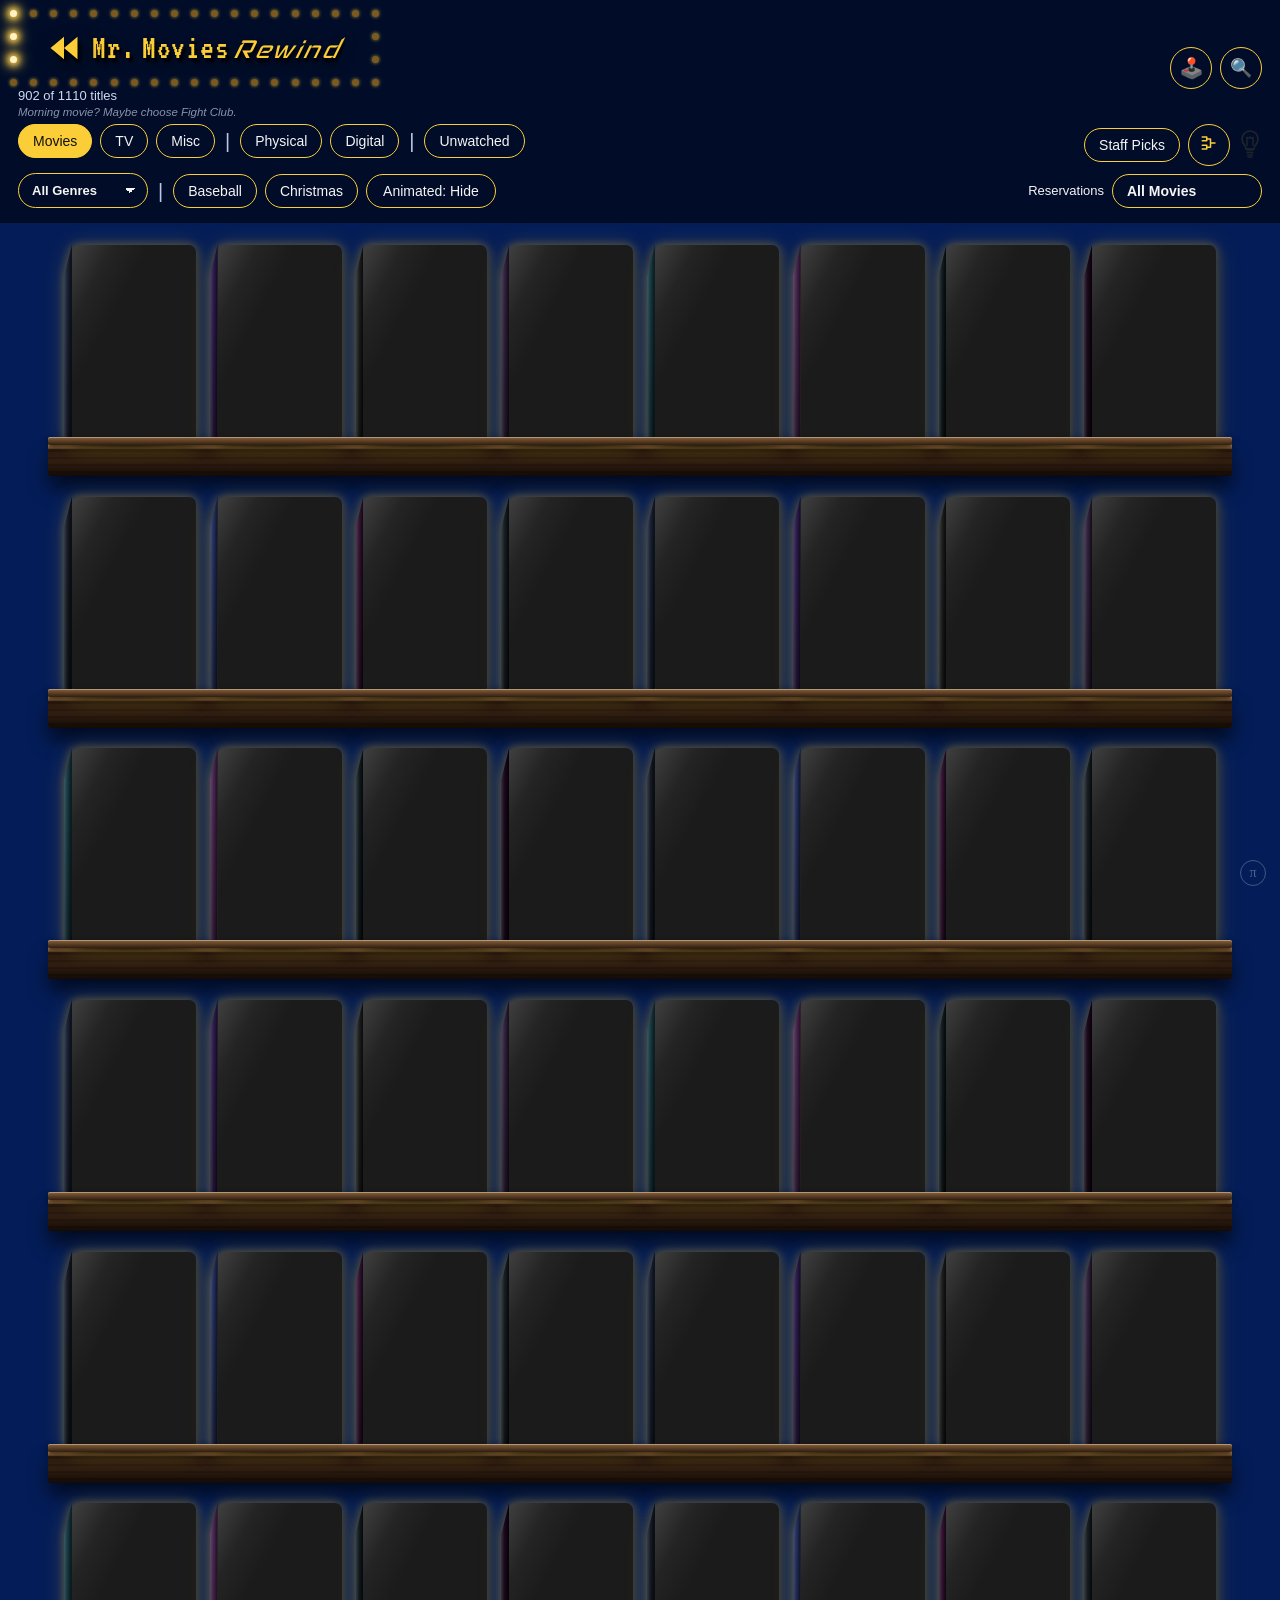
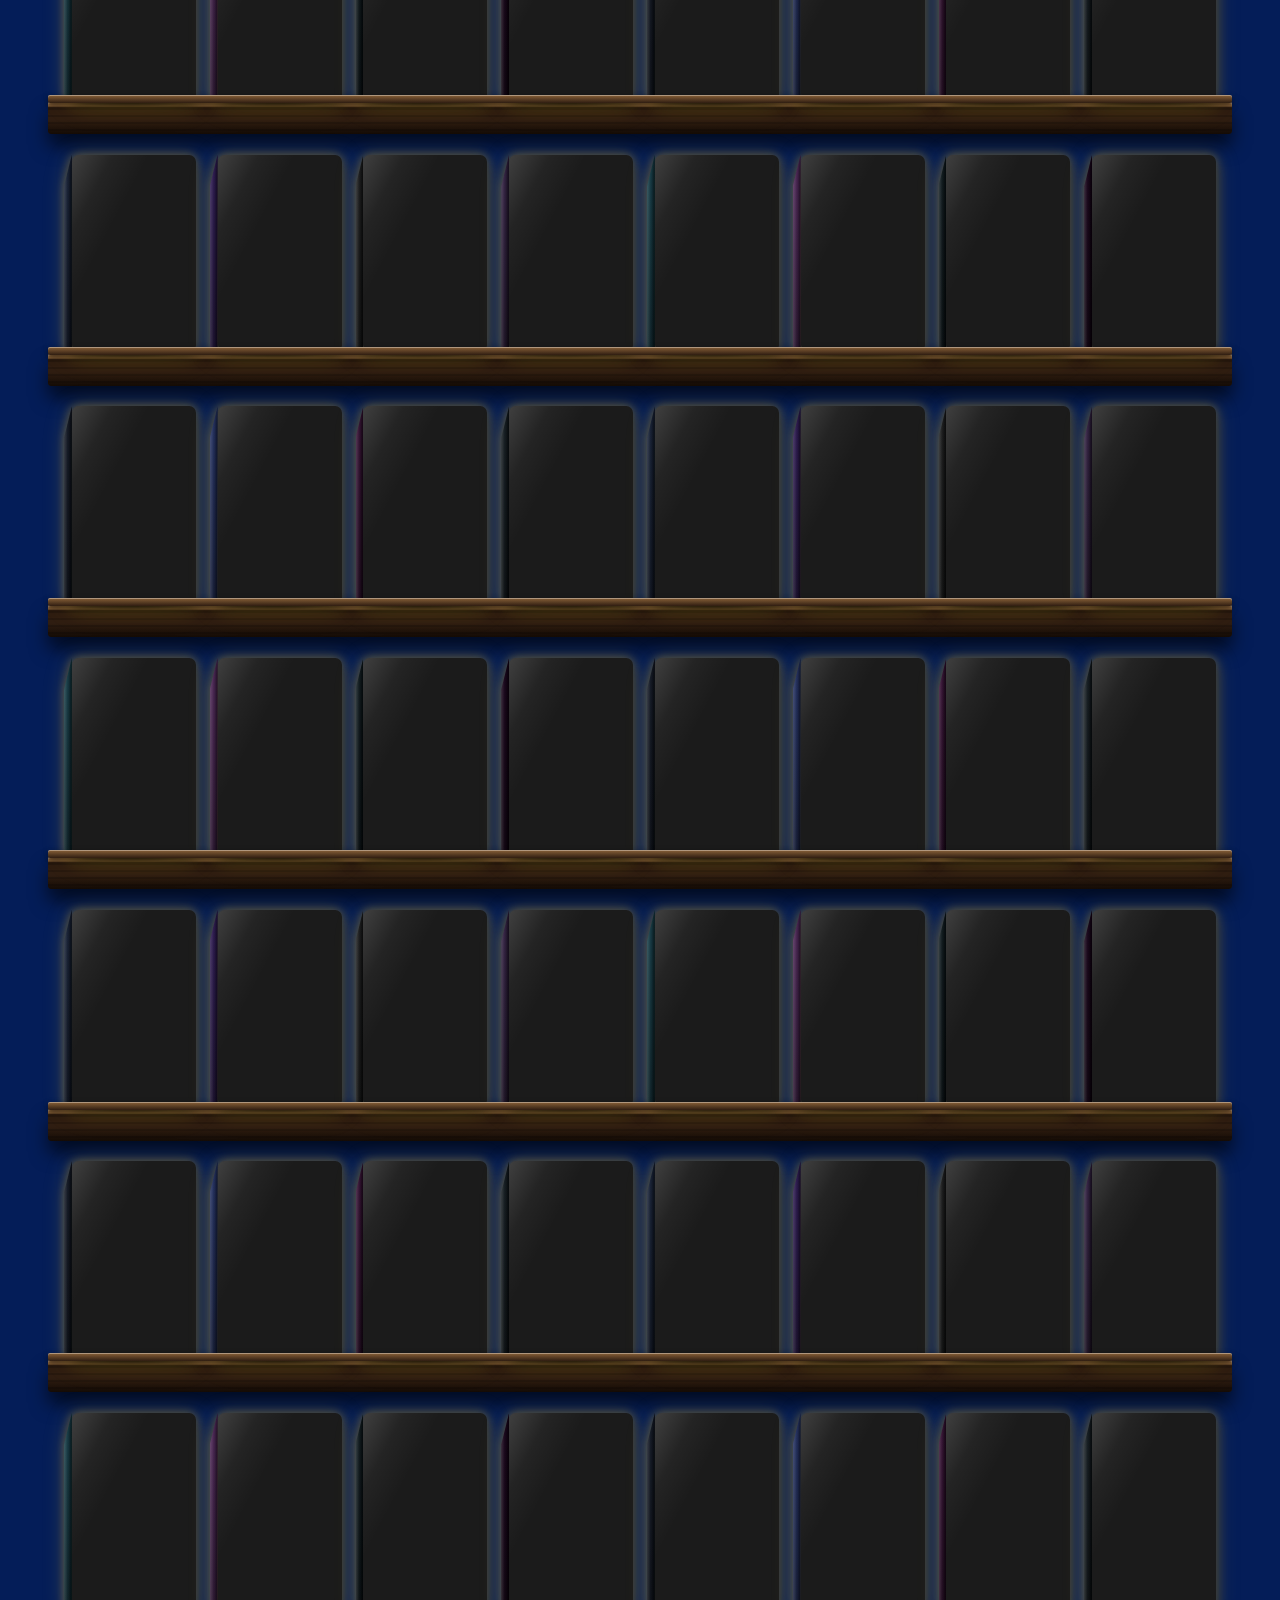
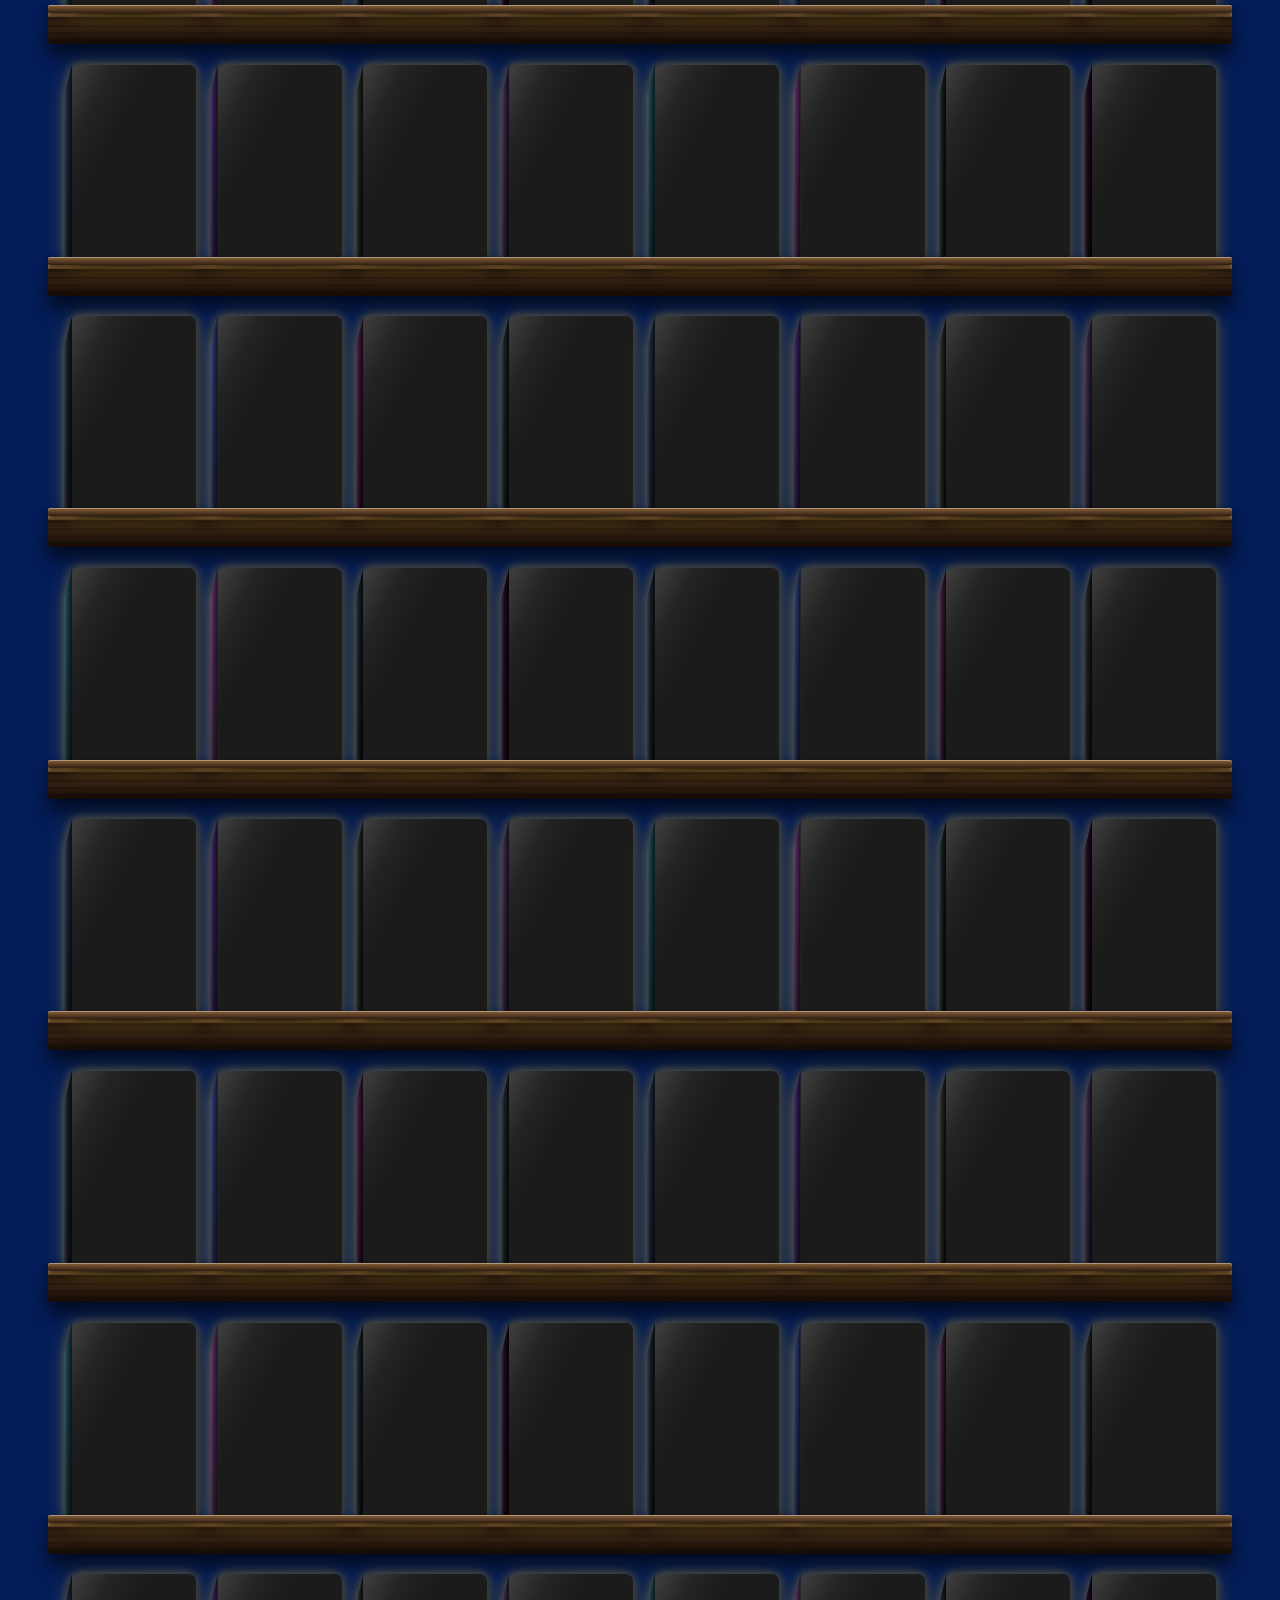
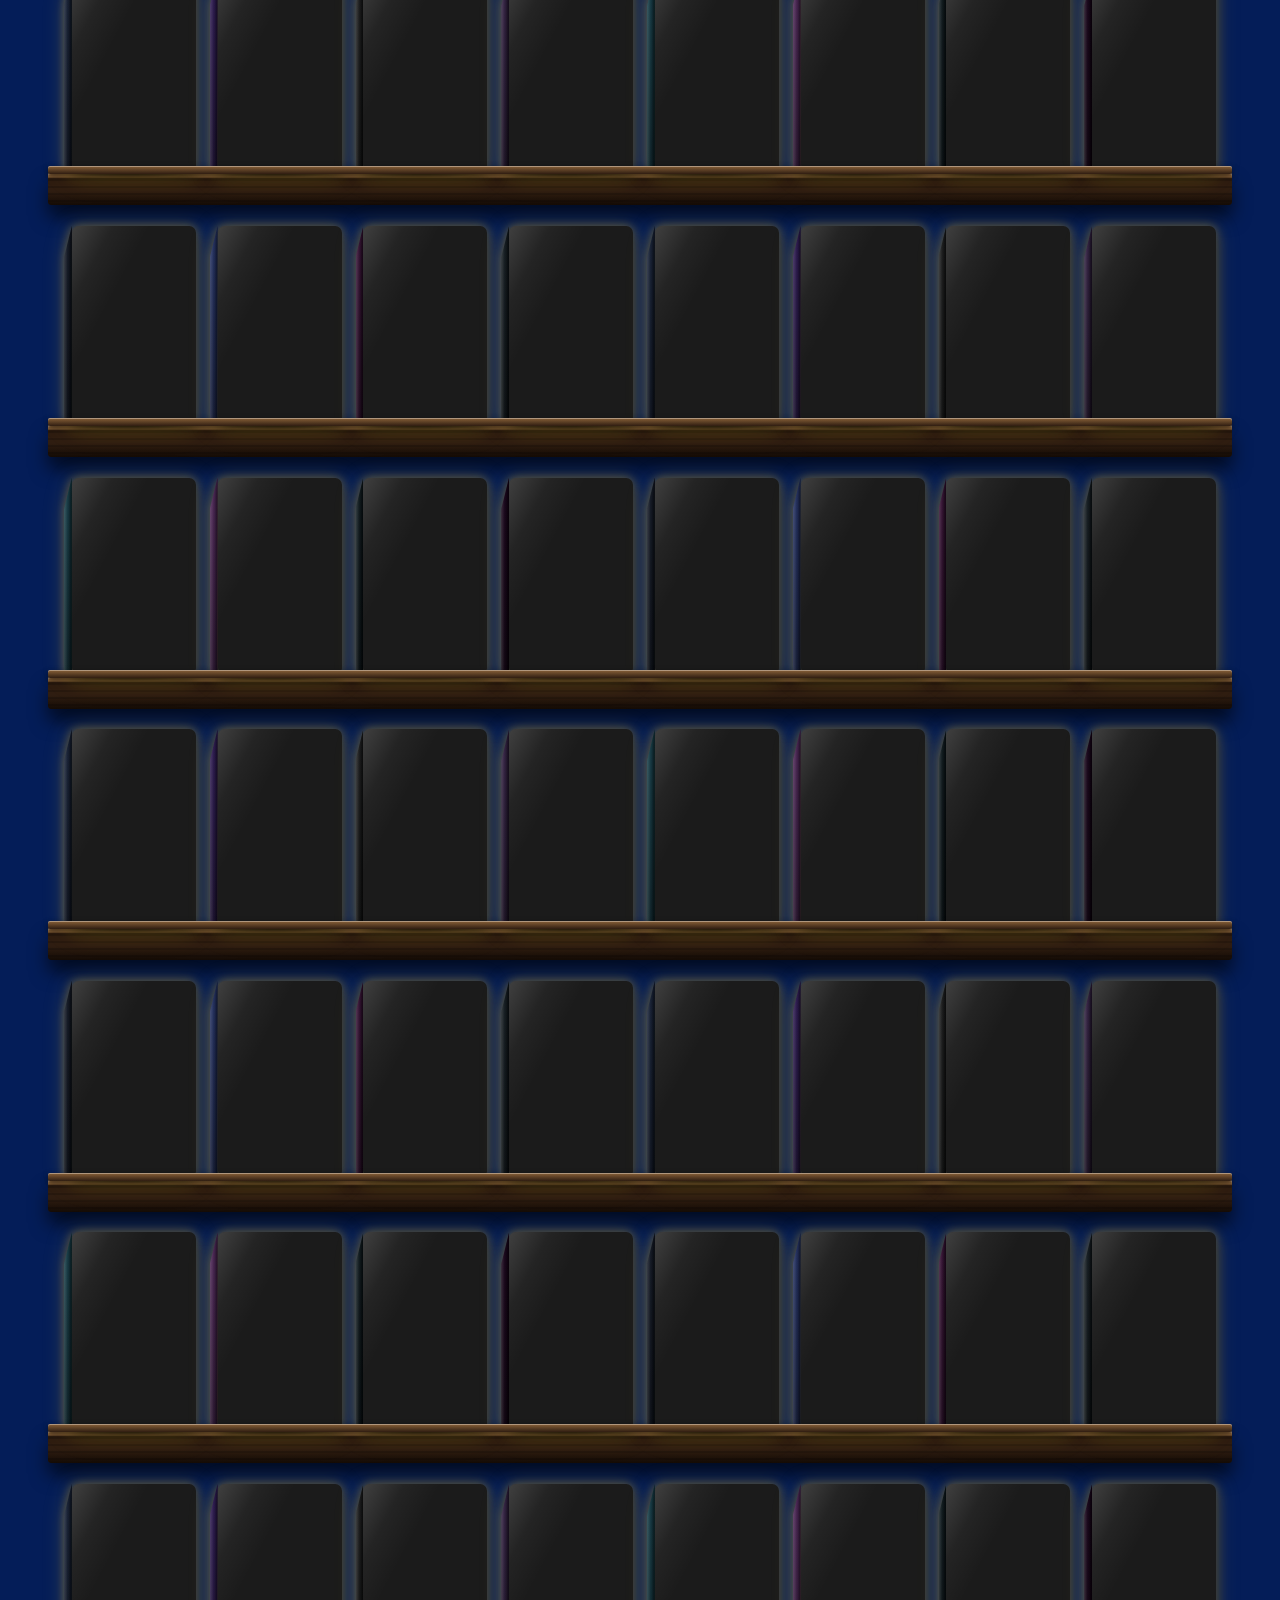
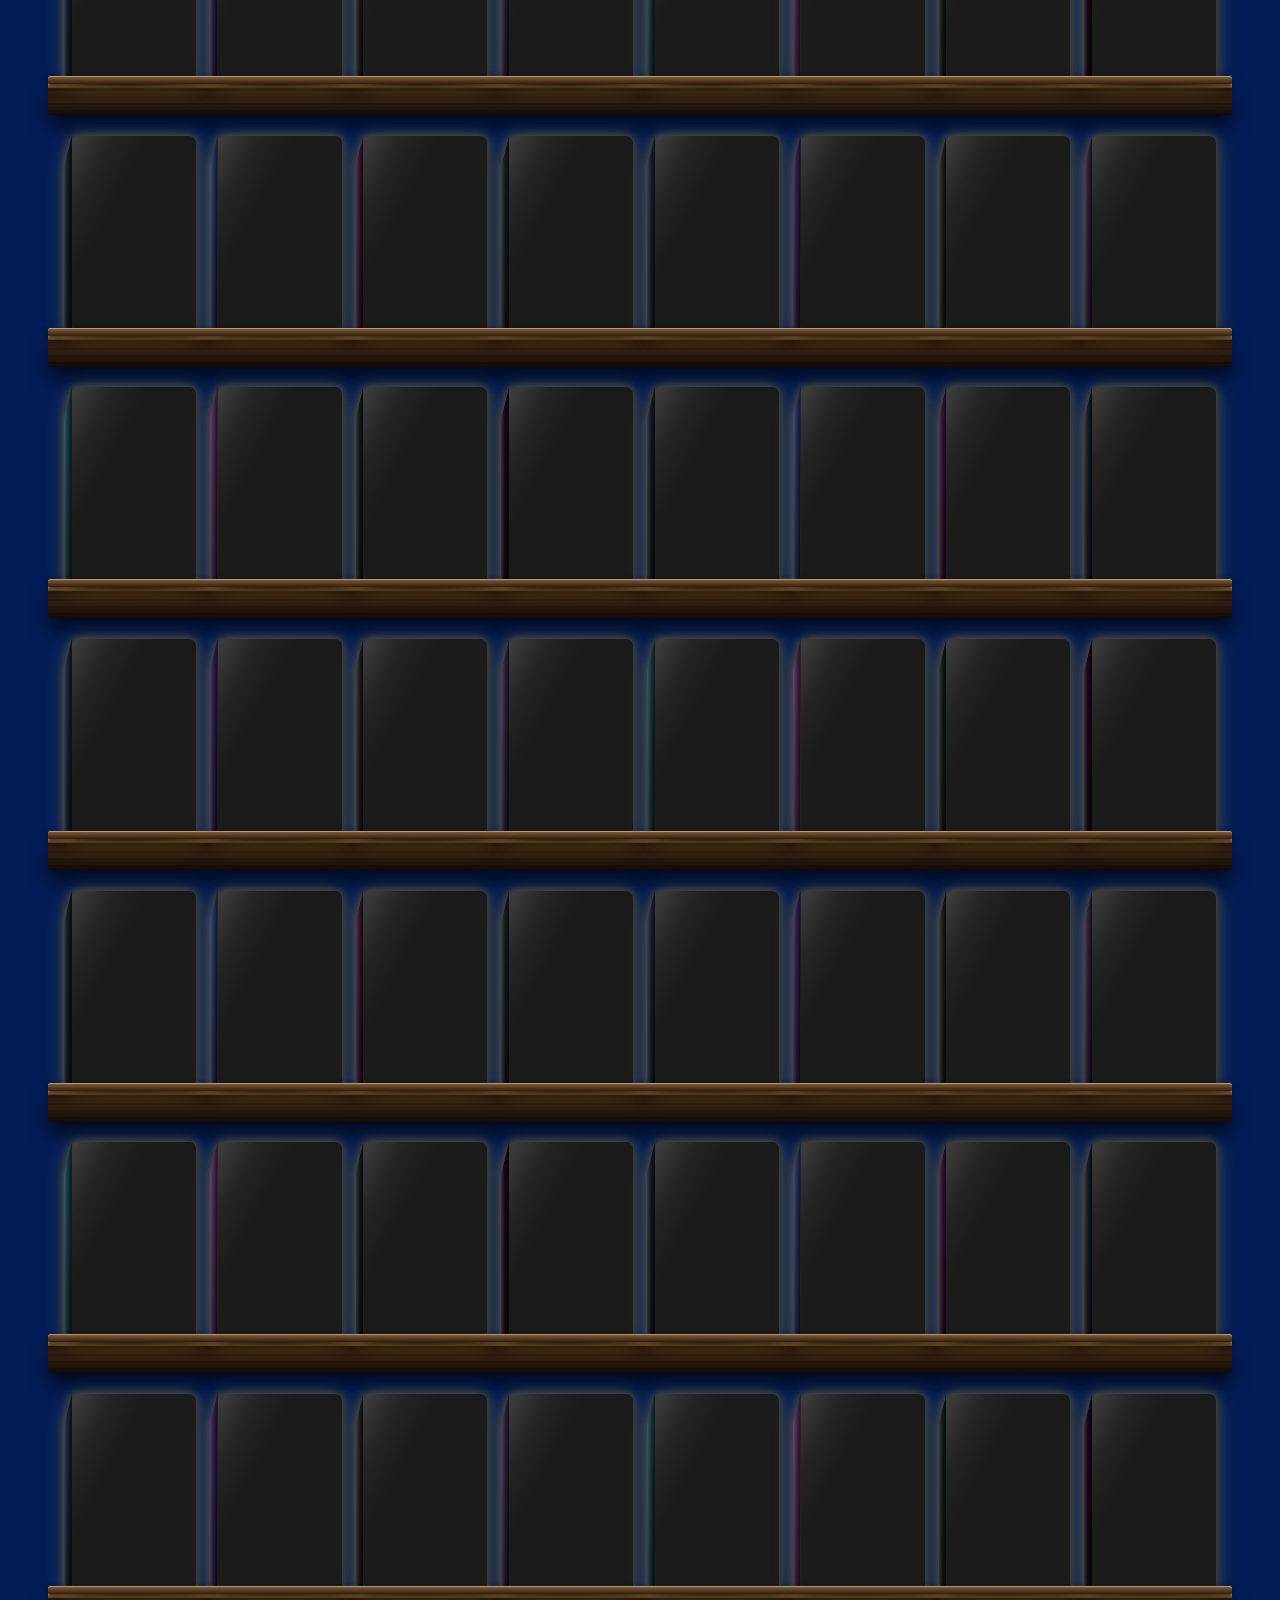
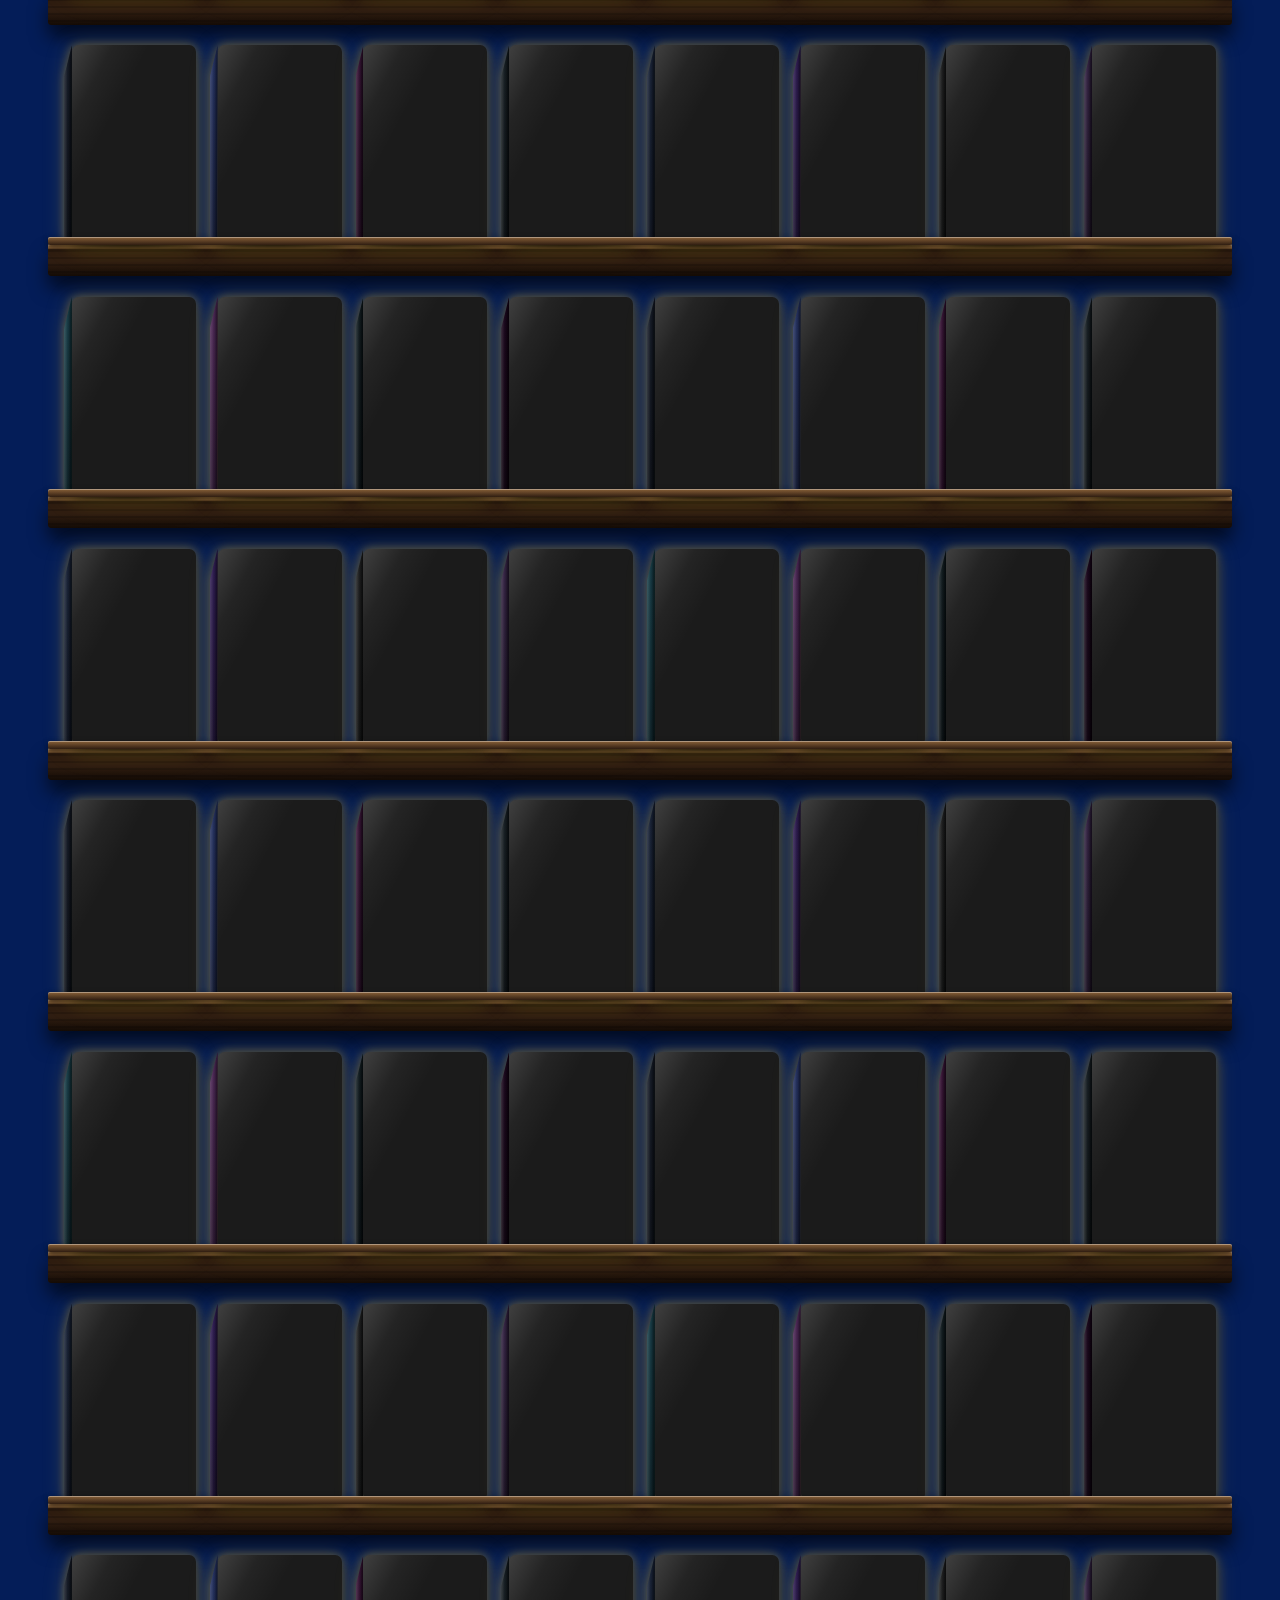
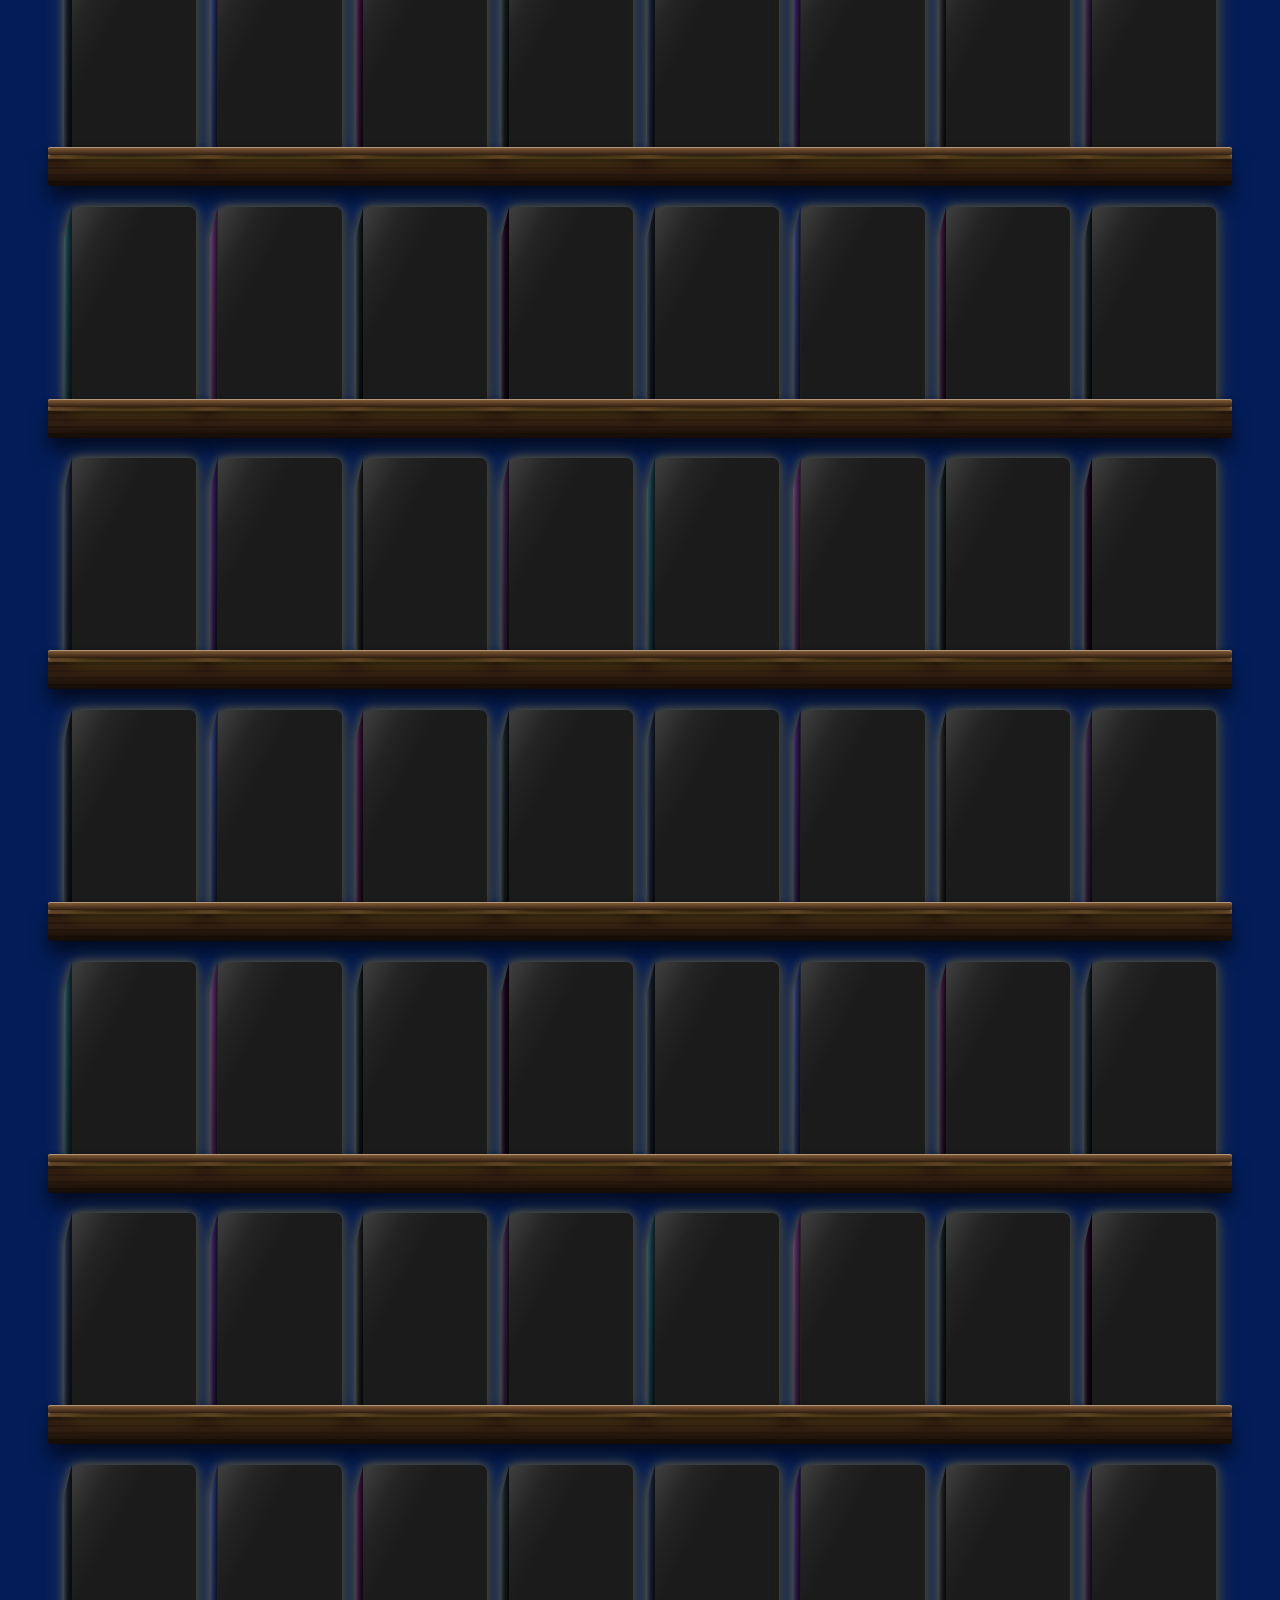
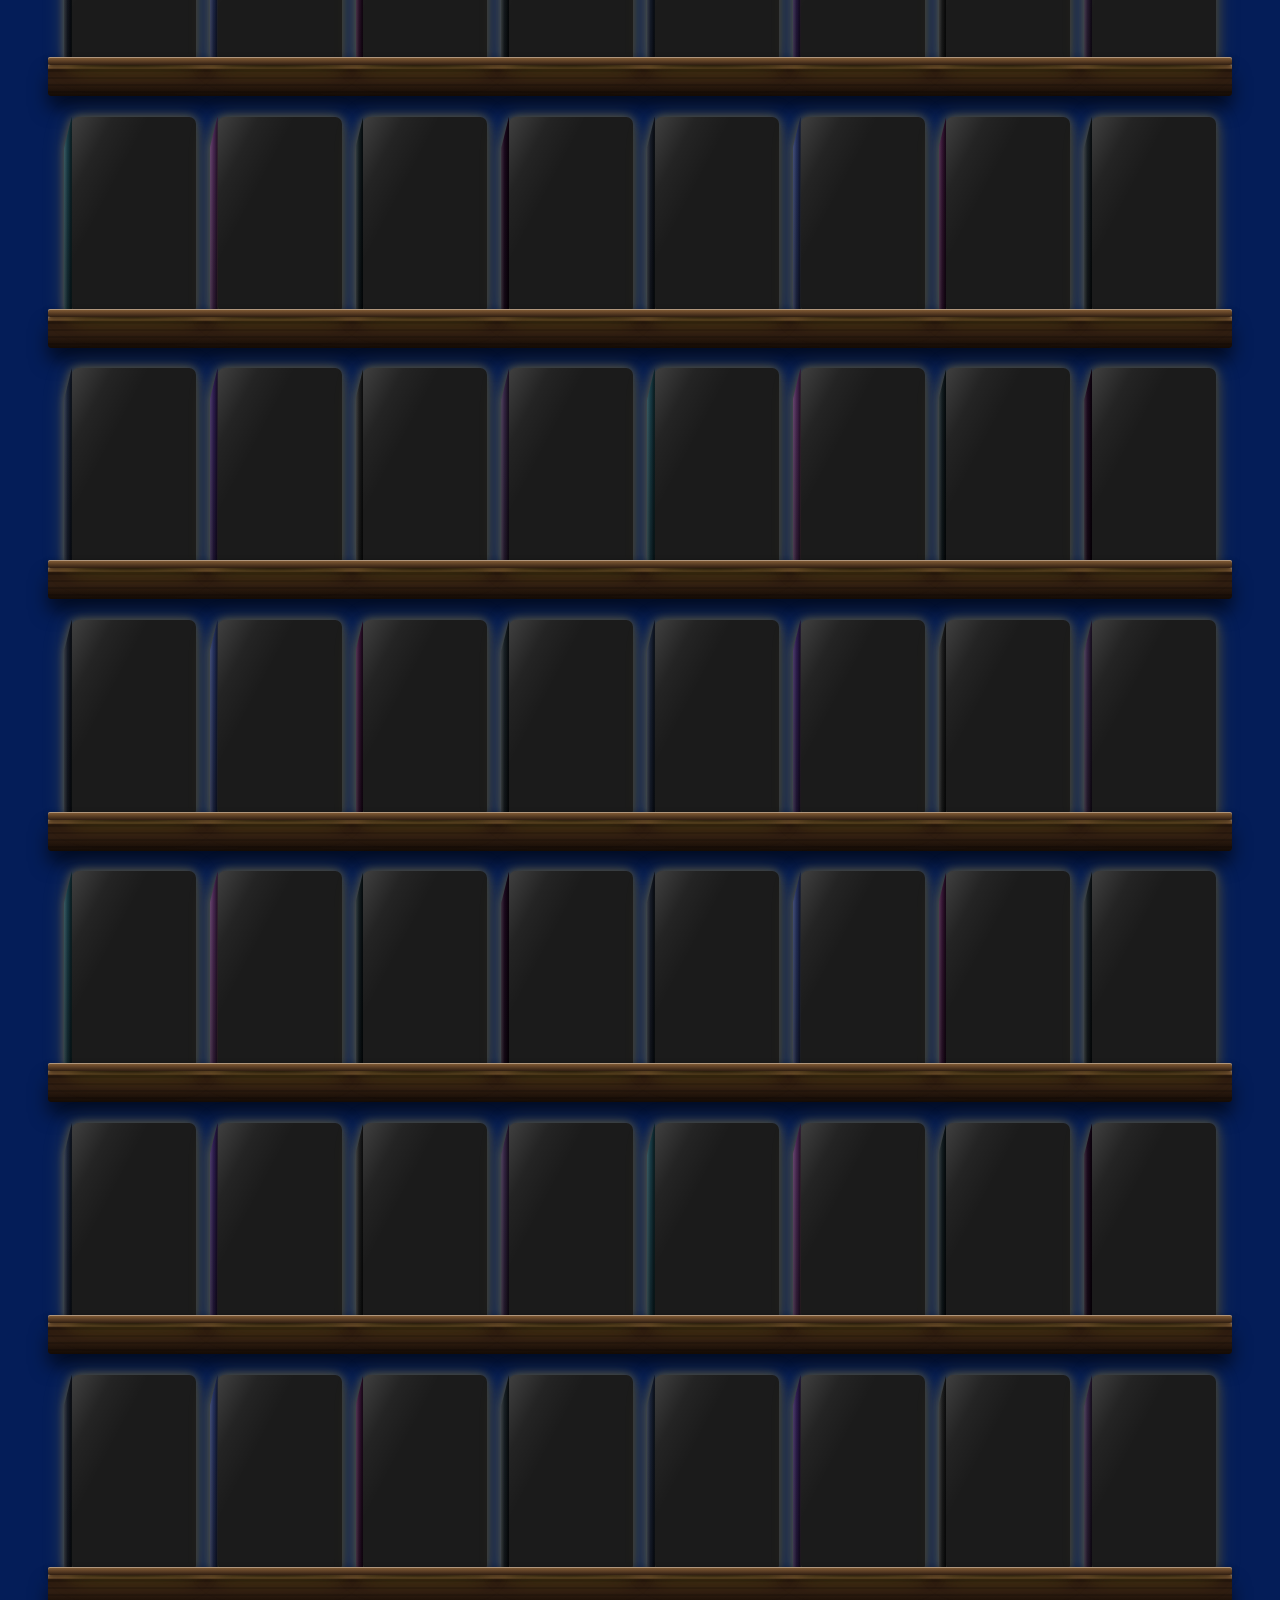
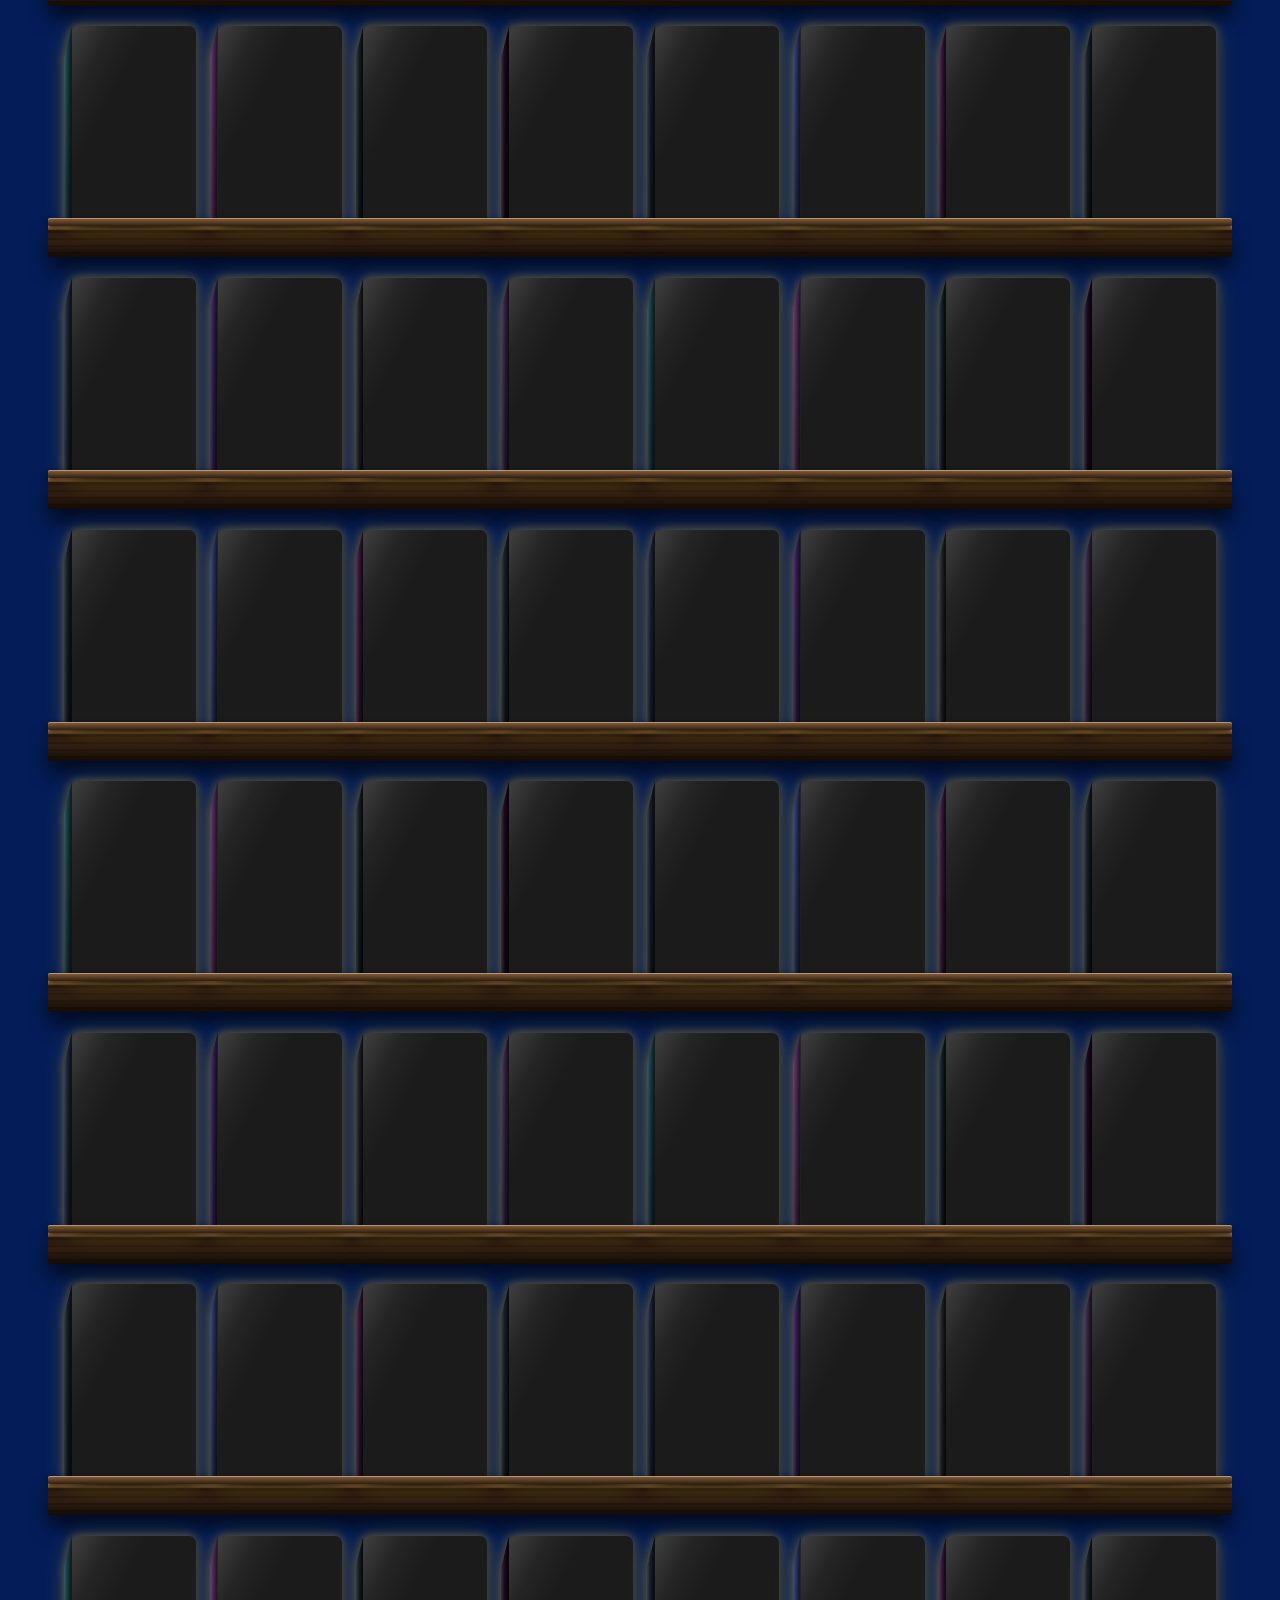
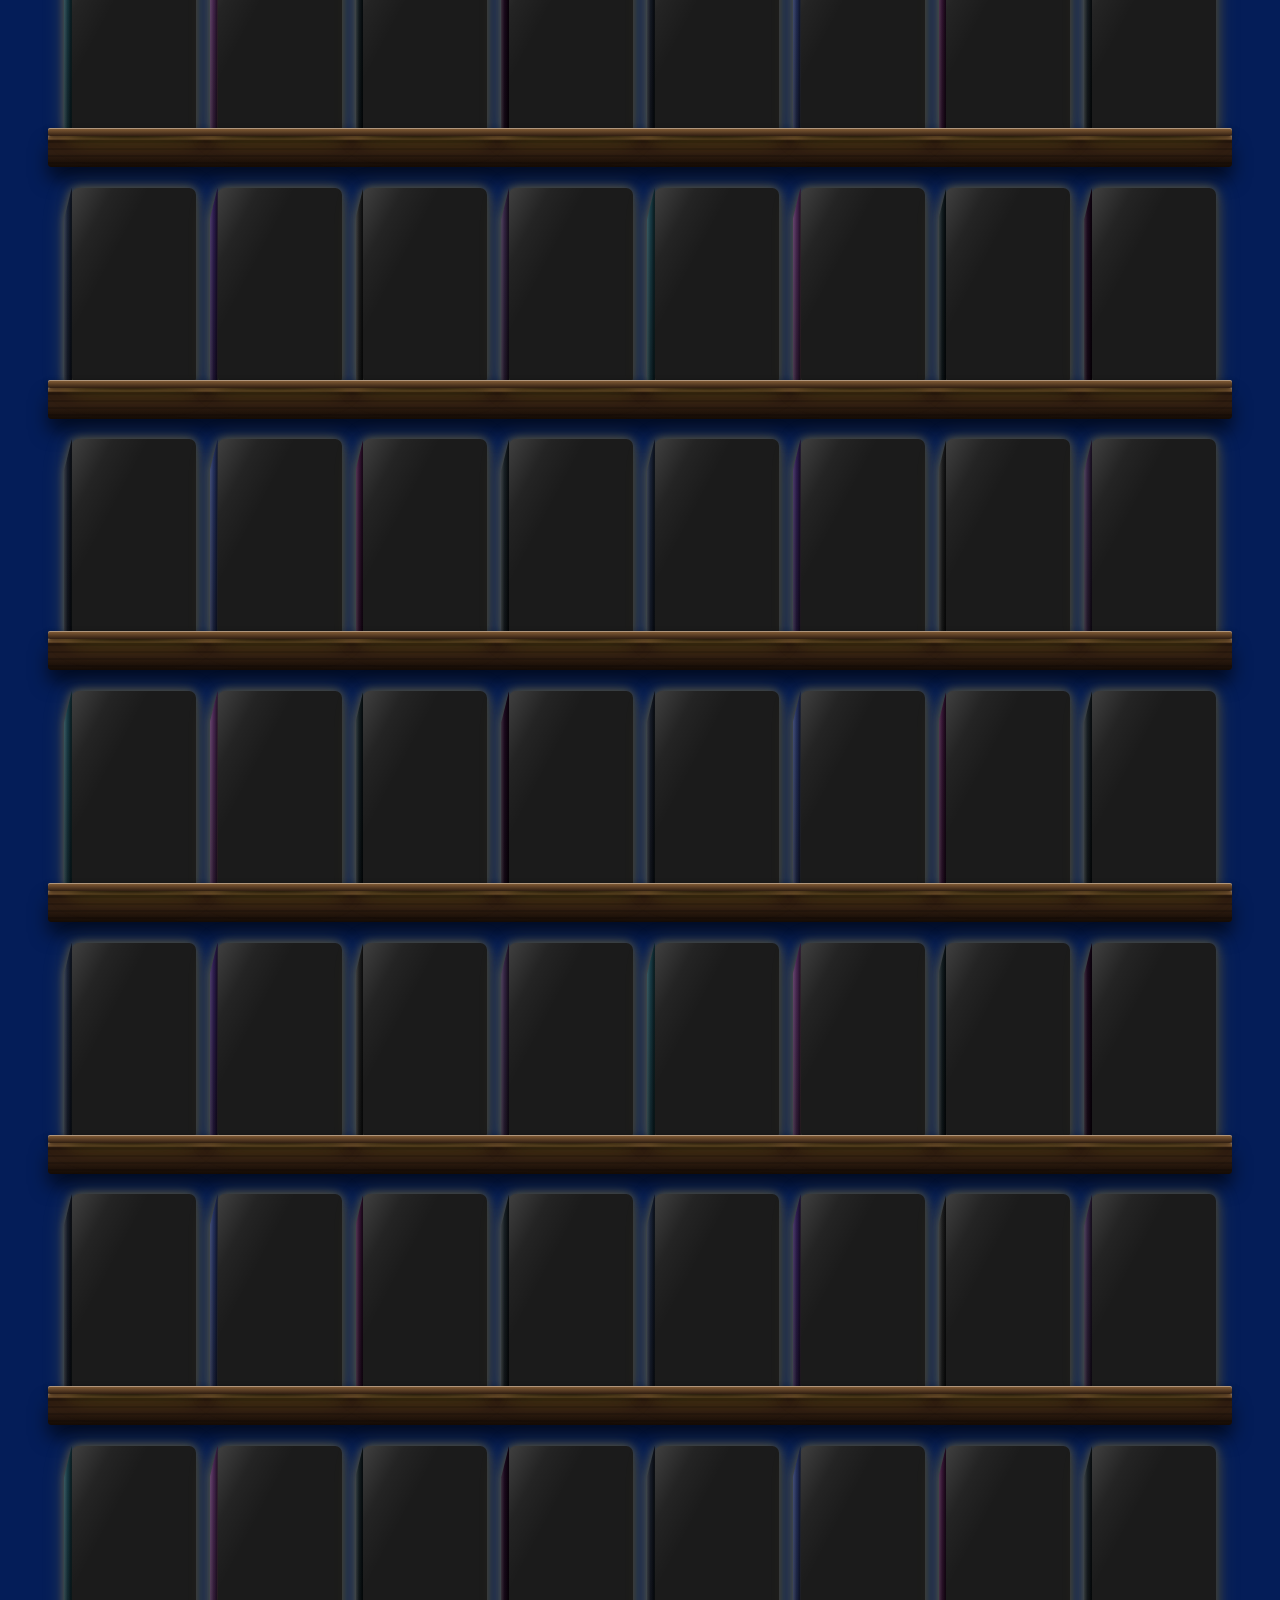
==== commit c046e285: "Update index.html" ====
--- a/index.html
+++ b/index.html
@@ -291,9 +291,13 @@
 
   <div class="advanced-search-checkbox-section">
 
-    <span class="advanced-search-subheading">Rated</span>
-
-    <div class="advanced-search-checkbox-row">
+    <button type="button" class="advanced-search-collapsible-header" aria-expanded="false" data-section="rated">
+      <span class="advanced-search-collapsible-chevron" aria-hidden="true"></span>
+      <span class="advanced-search-subheading">Rated</span>
+      <span class="advanced-search-section-count hidden">0</span>
+    </button>
+
+    <div class="advanced-search-checkbox-row advanced-search-outline-box advanced-search-collapsible-content hidden">
 
       <label class="rated-filter-row">
         <input type="checkbox" value="G" class="rated-filter-checkbox">
@@ -337,9 +341,13 @@
 
   <div class="advanced-search-checkbox-section">
 
-    <span class="advanced-search-subheading">Genres &amp; categories</span>
-
-    <div class="advanced-search-checkbox-row">
+    <button type="button" class="advanced-search-collapsible-header" aria-expanded="false" data-section="genres">
+      <span class="advanced-search-collapsible-chevron" aria-hidden="true"></span>
+      <span class="advanced-search-subheading">Genres &amp; categories</span>
+      <span class="advanced-search-section-count hidden">0</span>
+    </button>
+
+    <div class="advanced-search-checkbox-row advanced-search-outline-box advanced-search-collapsible-content hidden">
 
       <label class="rated-filter-row">
         <input type="checkbox" value="action" class="advanced-tag-checkbox">
@@ -450,6 +458,201 @@
         <span class="rated-filter-box"></span>
         Baseball
       </label>
+
+    </div>
+
+  </div>
+
+  <div class="advanced-search-checkbox-section">
+
+    <button type="button" class="advanced-search-collapsible-header" aria-expanded="false" data-section="availability">
+      <span class="advanced-search-collapsible-chevron" aria-hidden="true"></span>
+      <span class="advanced-search-subheading">Where to find it</span>
+      <span class="advanced-search-section-count hidden">0</span>
+    </button>
+
+    <!--
+      OR, not AND, unlike Genres & categories above - checking
+      Digital and Netflix means either one, same logic as Rated.
+      Physical/Digital read the movie's own fields; everything
+      else is a streaming service name checked against
+      wishlistStreaming/catalogStreaming (see
+      movieMatchesAdvancedAvailability in app.js) - the exact
+      same expanded whitelist the case-back Stream tab uses.
+    -->
+
+    <div class="advanced-search-collapsible-content hidden">
+
+      <!--
+        Ownership comes first and isn't alphabetized on purpose -
+        Physical then Digital reflects how you own it, not a
+        streaming service at all, so it's kept separate from and
+        above both service groups below.
+      -->
+
+      <div class="advanced-availability-ownership advanced-search-outline-box">
+
+        <label class="rated-filter-row">
+          <input type="checkbox" value="physical" class="advanced-availability-checkbox">
+          <span class="rated-filter-box"></span>
+          Physical
+        </label>
+
+        <label class="rated-filter-row">
+          <input type="checkbox" value="digital" class="advanced-availability-checkbox">
+          <span class="rated-filter-box"></span>
+          Digital
+        </label>
+
+      </div>
+
+      <!--
+        The original 8-service whitelist this collection was
+        built around, alphabetized within its own outlined box so
+        it stands apart from the wider list added later below.
+      -->
+
+      <div class="advanced-availability-group">
+
+        <span class="advanced-availability-group-label">Preferred</span>
+
+        <div class="advanced-search-checkbox-row">
+
+          <label class="rated-filter-row">
+            <input type="checkbox" value="Amazon Prime Video" class="advanced-availability-checkbox">
+            <span class="rated-filter-box"></span>
+            Prime Video
+          </label>
+
+          <label class="rated-filter-row">
+            <input type="checkbox" value="Amazon Rental" class="advanced-availability-checkbox">
+            <span class="rated-filter-box"></span>
+            Amazon Rental
+          </label>
+
+          <label class="rated-filter-row">
+            <input type="checkbox" value="Disney+" class="advanced-availability-checkbox">
+            <span class="rated-filter-box"></span>
+            Disney+
+          </label>
+
+          <label class="rated-filter-row">
+            <input type="checkbox" value="HBO Max" class="advanced-availability-checkbox">
+            <span class="rated-filter-box"></span>
+            HBO Max
+          </label>
+
+          <label class="rated-filter-row">
+            <input type="checkbox" value="Hulu" class="advanced-availability-checkbox">
+            <span class="rated-filter-box"></span>
+            Hulu
+          </label>
+
+          <label class="rated-filter-row">
+            <input type="checkbox" value="Kanopy" class="advanced-availability-checkbox">
+            <span class="rated-filter-box"></span>
+            Kanopy
+          </label>
+
+          <label class="rated-filter-row">
+            <input type="checkbox" value="Netflix" class="advanced-availability-checkbox">
+            <span class="rated-filter-box"></span>
+            Netflix
+          </label>
+
+          <label class="rated-filter-row">
+            <input type="checkbox" value="Peacock" class="advanced-availability-checkbox">
+            <span class="rated-filter-box"></span>
+            Peacock
+          </label>
+
+        </div>
+
+      </div>
+
+      <!--
+        The wider list added afterward, alphabetized in its own
+        outlined box (OR logic across everything in this whole
+        section still applies the same regardless of which box a
+        checkbox lives in - see movieMatchesAdvancedAvailability
+        in app.js).
+      -->
+
+      <div class="advanced-availability-group">
+
+        <span class="advanced-availability-group-label">More streaming services</span>
+
+        <div class="advanced-search-checkbox-row">
+
+          <label class="rated-filter-row">
+            <input type="checkbox" value="AMC+" class="advanced-availability-checkbox">
+            <span class="rated-filter-box"></span>
+            AMC+
+          </label>
+
+          <label class="rated-filter-row">
+            <input type="checkbox" value="Apple TV+" class="advanced-availability-checkbox">
+            <span class="rated-filter-box"></span>
+            Apple TV+
+          </label>
+
+          <label class="rated-filter-row">
+            <input type="checkbox" value="Crackle" class="advanced-availability-checkbox">
+            <span class="rated-filter-box"></span>
+            Crackle
+          </label>
+
+          <label class="rated-filter-row">
+            <input type="checkbox" value="MGM+" class="advanced-availability-checkbox">
+            <span class="rated-filter-box"></span>
+            MGM+
+          </label>
+
+          <label class="rated-filter-row">
+            <input type="checkbox" value="Paramount+" class="advanced-availability-checkbox">
+            <span class="rated-filter-box"></span>
+            Paramount+
+          </label>
+
+          <label class="rated-filter-row">
+            <input type="checkbox" value="Pluto TV" class="advanced-availability-checkbox">
+            <span class="rated-filter-box"></span>
+            Pluto TV
+          </label>
+
+          <label class="rated-filter-row">
+            <input type="checkbox" value="Showtime" class="advanced-availability-checkbox">
+            <span class="rated-filter-box"></span>
+            Showtime
+          </label>
+
+          <label class="rated-filter-row">
+            <input type="checkbox" value="Starz" class="advanced-availability-checkbox">
+            <span class="rated-filter-box"></span>
+            Starz
+          </label>
+
+          <label class="rated-filter-row">
+            <input type="checkbox" value="The Roku Channel" class="advanced-availability-checkbox">
+            <span class="rated-filter-box"></span>
+            Roku Channel
+          </label>
+
+          <label class="rated-filter-row">
+            <input type="checkbox" value="Tubi" class="advanced-availability-checkbox">
+            <span class="rated-filter-box"></span>
+            Tubi
+          </label>
+
+          <label class="rated-filter-row">
+            <input type="checkbox" value="YouTube" class="advanced-availability-checkbox">
+            <span class="rated-filter-box"></span>
+            YouTube
+          </label>
+
+        </div>
+
+      </div>
 
     </div>
 
--- a/style.css
+++ b/style.css
@@ -664,9 +664,7 @@
 }
 
 .advanced-search-subheading {
-  display: block;
-
-  margin-bottom: 6px;
+  display: inline;
 
   font-size: 11px;
   font-weight: 700;
@@ -677,16 +675,194 @@
   color: #8a8a8a;
 }
 
+/*
+
+* Genres/Rated/Where-to-find-it all collapse behind one of
+* these now instead of showing every checkbox at once (44
+* checkboxes across the three was too much wall-of-boxes at
+* once, especially with Where To Find's 21) - click to expand,
+* click again (or the row's own chevron) to collapse. Watched
+* status is left as a single always-visible checkbox since
+* there's nothing to collapse there.
+  */
+
+.advanced-search-collapsible-header {
+  display: flex;
+
+  align-items: center;
+
+  gap: 8px;
+
+  width: 100%;
+
+  margin-bottom: 6px;
+
+  padding: 0;
+
+  background: none;
+  border: none;
+
+  font: inherit;
+  color: inherit;
+
+  text-align: left;
+
+  cursor: pointer;
+}
+
+.advanced-search-section-count {
+  font-size: 11px;
+  font-weight: 700;
+
+  color: var(--gold);
+}
+
+.advanced-search-section-count.hidden {
+  display: none;
+}
+
+/*
+
+* Plus/minus indicator instead of an arrow - reads more clearly
+* as "expandable" than a chevron did, and stays in the gold
+* theme color rather than the muted gray used for the label
+* text. The glyph itself lives in CSS (::before), not the HTML,
+* so swapping "+" for "−" on expand is just a state change, not
+* a text-content swap.
+  */
+
+.advanced-search-collapsible-chevron {
+  display: inline-flex;
+  align-items: center;
+  justify-content: center;
+
+  width: 16px;
+  height: 16px;
+
+  border: 1px solid var(--gold-dark);
+  border-radius: 4px;
+
+  color: var(--gold);
+
+  font-size: 12px;
+  font-weight: 700;
+  line-height: 1;
+}
+
+.advanced-search-collapsible-chevron::before {
+  content: "+";
+}
+
+.advanced-search-collapsible-header[aria-expanded="true"] .advanced-search-collapsible-chevron {
+  border-color: var(--gold);
+}
+
+.advanced-search-collapsible-header[aria-expanded="true"] .advanced-search-collapsible-chevron::before {
+  content: "\2212";
+}
+
+.advanced-search-collapsible-content.hidden {
+  display: none;
+}
+
+/*
+
+* CSS multi-column instead of a grid or a wrapped flex row - a
+* wrapped row's line breaks land wherever labels happen to run
+* out of width (ragged), and a row-major grid reads left-to-right
+* first (so an alphabetized list reads "across" each row instead
+* of "down"). Multi-column flows each label top-to-bottom filling
+* one column before starting the next, so the alphabetical order
+* in the HTML reads vertically down a column - and it still never
+* needs horizontal scrolling on a phone.
+  */
+
 .advanced-search-checkbox-row {
-  display: flex;
-
-  flex-wrap: wrap;
-
-  gap: 2px 10px;
+  columns: 2;
+
+  column-gap: 10px;
+}
+
+@media (min-width: 600px) {
+
+  .advanced-search-checkbox-row {
+    columns: 3;
+  }
+
 }
 
 .advanced-search-checkbox-row .rated-filter-row {
   padding: 5px 4px;
+
+  break-inside: avoid;
+  -webkit-column-break-inside: avoid;
+}
+
+/*
+
+* Generic gold outline used to box in a group of checkboxes once
+* a section is expanded - Rated, Genres & categories, and the
+* small Physical/Digital ownership pair all use this directly;
+* the Preferred/More streaming services boxes below define their
+* own (same look, plus a label) since they need room for that
+* label above the checkboxes.
+  */
+
+.advanced-search-outline-box {
+  border: 1px solid var(--gold-dark);
+  border-radius: 8px;
+
+  padding: 8px 8px 6px;
+}
+
+/*
+
+* "Where to find it" is split into three visually distinct
+* clusters instead of one flat list: Physical/Digital (how you
+* own it, not a streaming service at all - kept in that order on
+* purpose, not alphabetized), a "Preferred" box for the original
+* 8 services this collection was built around, and a "More
+* streaming services" box for the wider list added later. The
+* outline is what actually separates the two boxes since they'd
+* otherwise blend into one wall of checkboxes again.
+  */
+
+.advanced-availability-ownership {
+  display: flex;
+  flex-direction: column;
+
+  gap: 2px;
+
+  max-width: 170px;
+
+  margin-bottom: 12px;
+}
+
+.advanced-availability-group {
+  border: 1px solid var(--gold-dark);
+  border-radius: 8px;
+
+  padding: 8px 8px 6px;
+
+  margin-bottom: 10px;
+}
+
+.advanced-availability-group:last-child {
+  margin-bottom: 0;
+}
+
+.advanced-availability-group-label {
+  display: block;
+
+  font-size: 10px;
+  font-weight: 700;
+
+  text-transform: uppercase;
+  letter-spacing: 0.04em;
+
+  color: var(--gold);
+
+  margin-bottom: 4px;
 }
 
 .advanced-search-footer {
@@ -3075,6 +3251,14 @@
   border: 0;
 }
 
+.streaming-tab-heading {
+  margin: 0 0 10px;
+
+  color: #f0e6c8;
+
+  font-size: 14px;
+}
+
 .streaming-tab-list {
   display: flex;
 
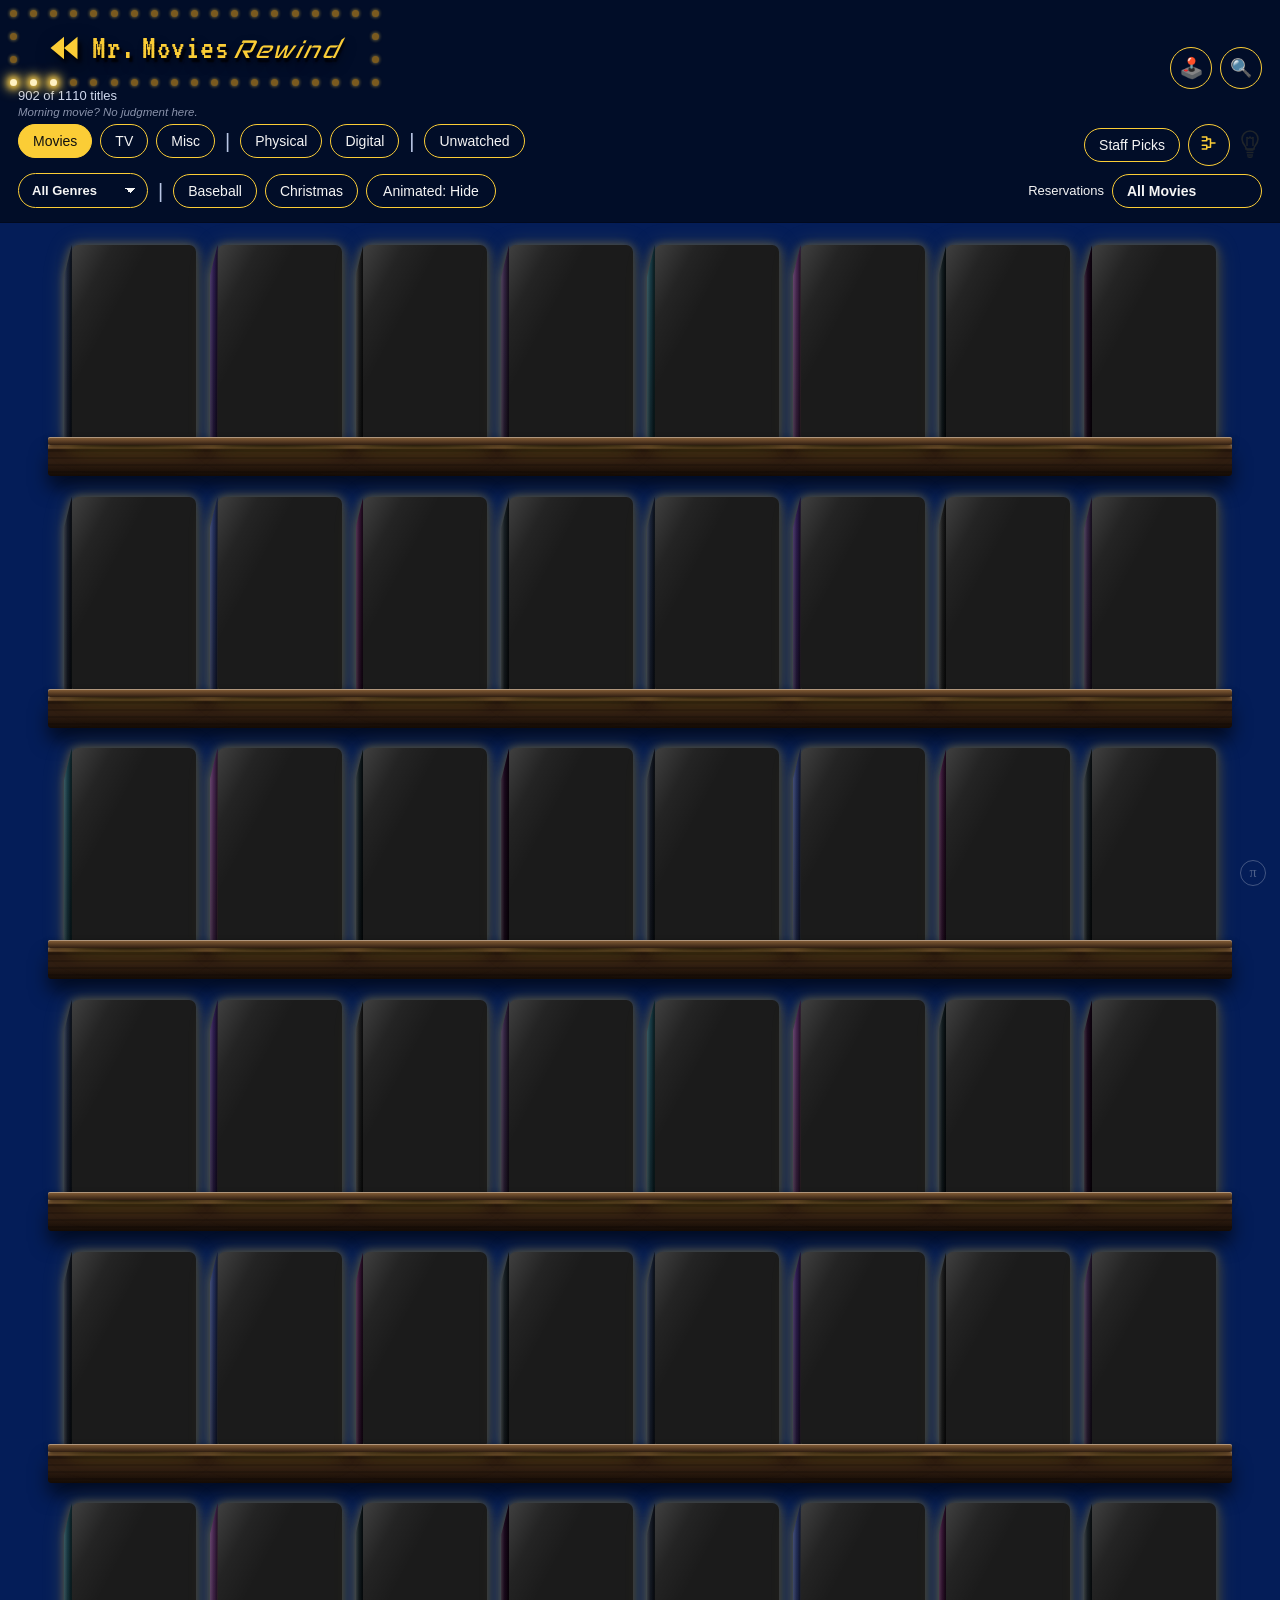
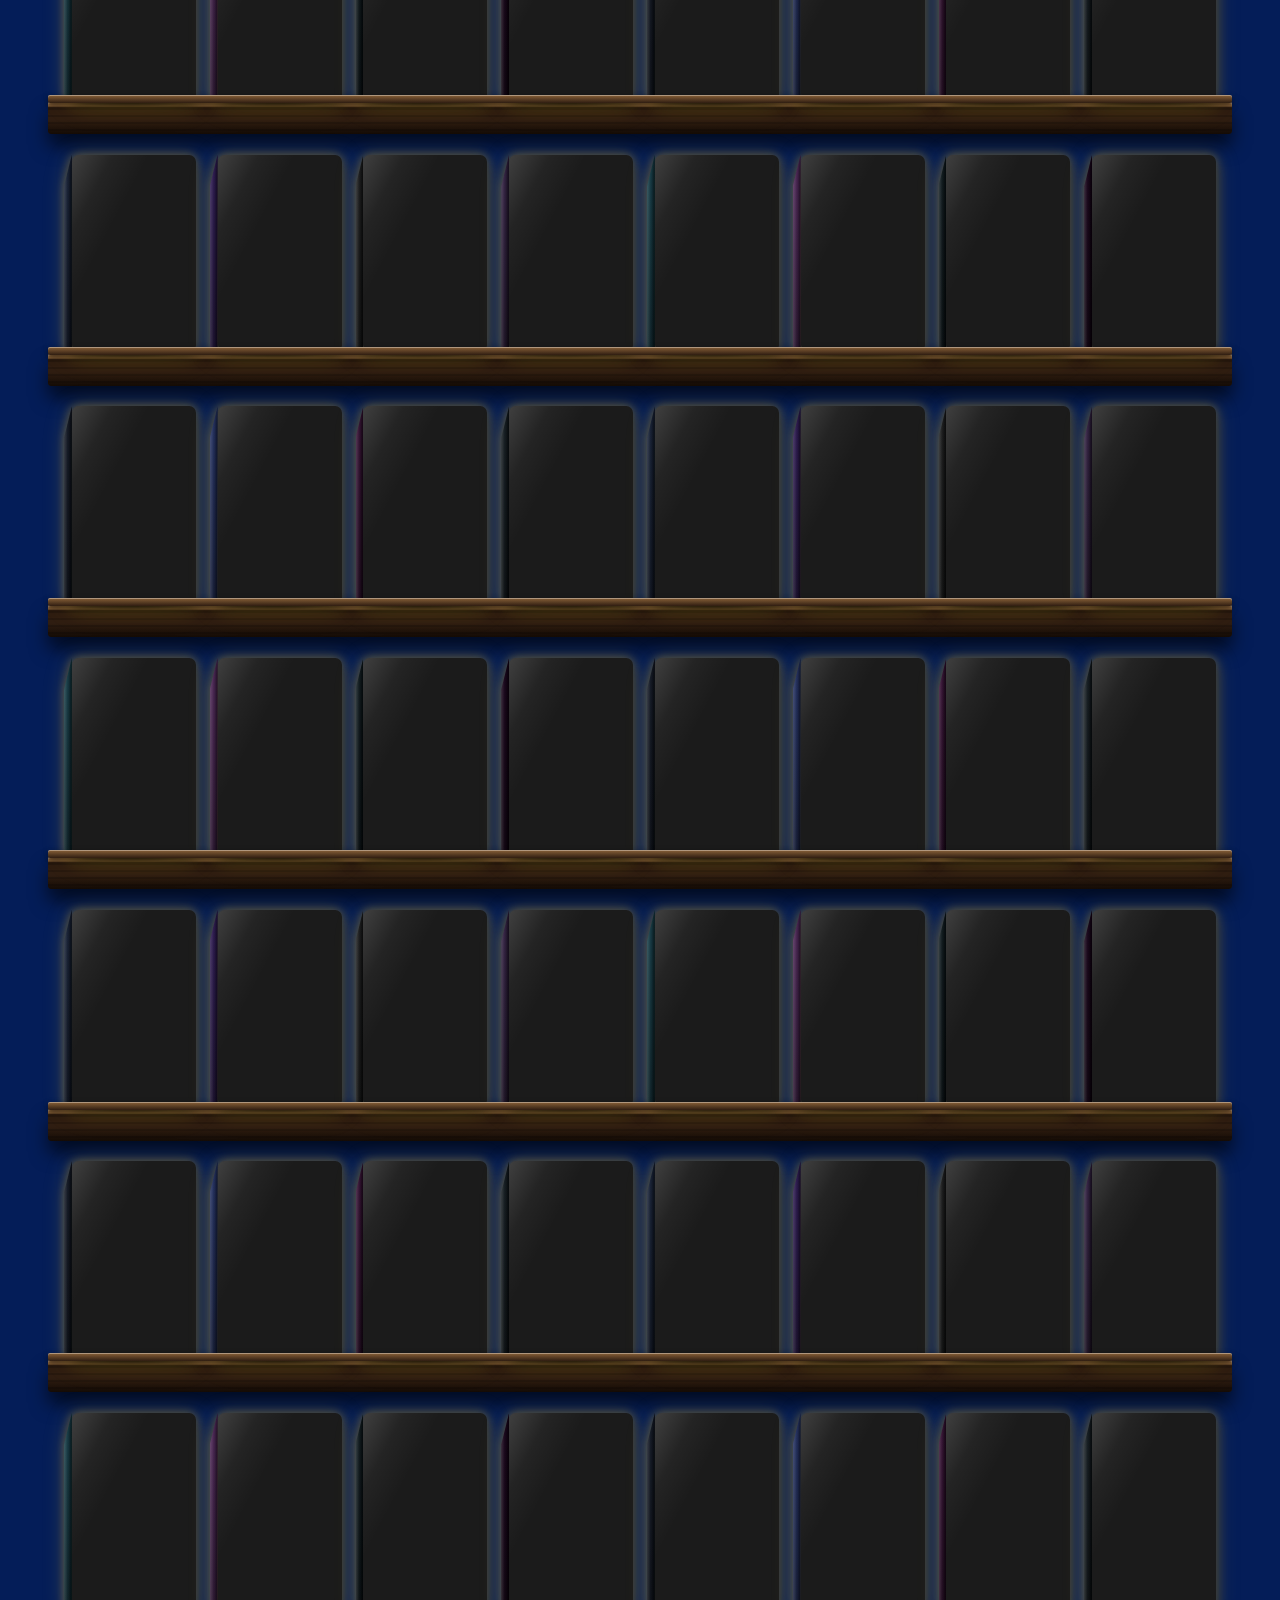
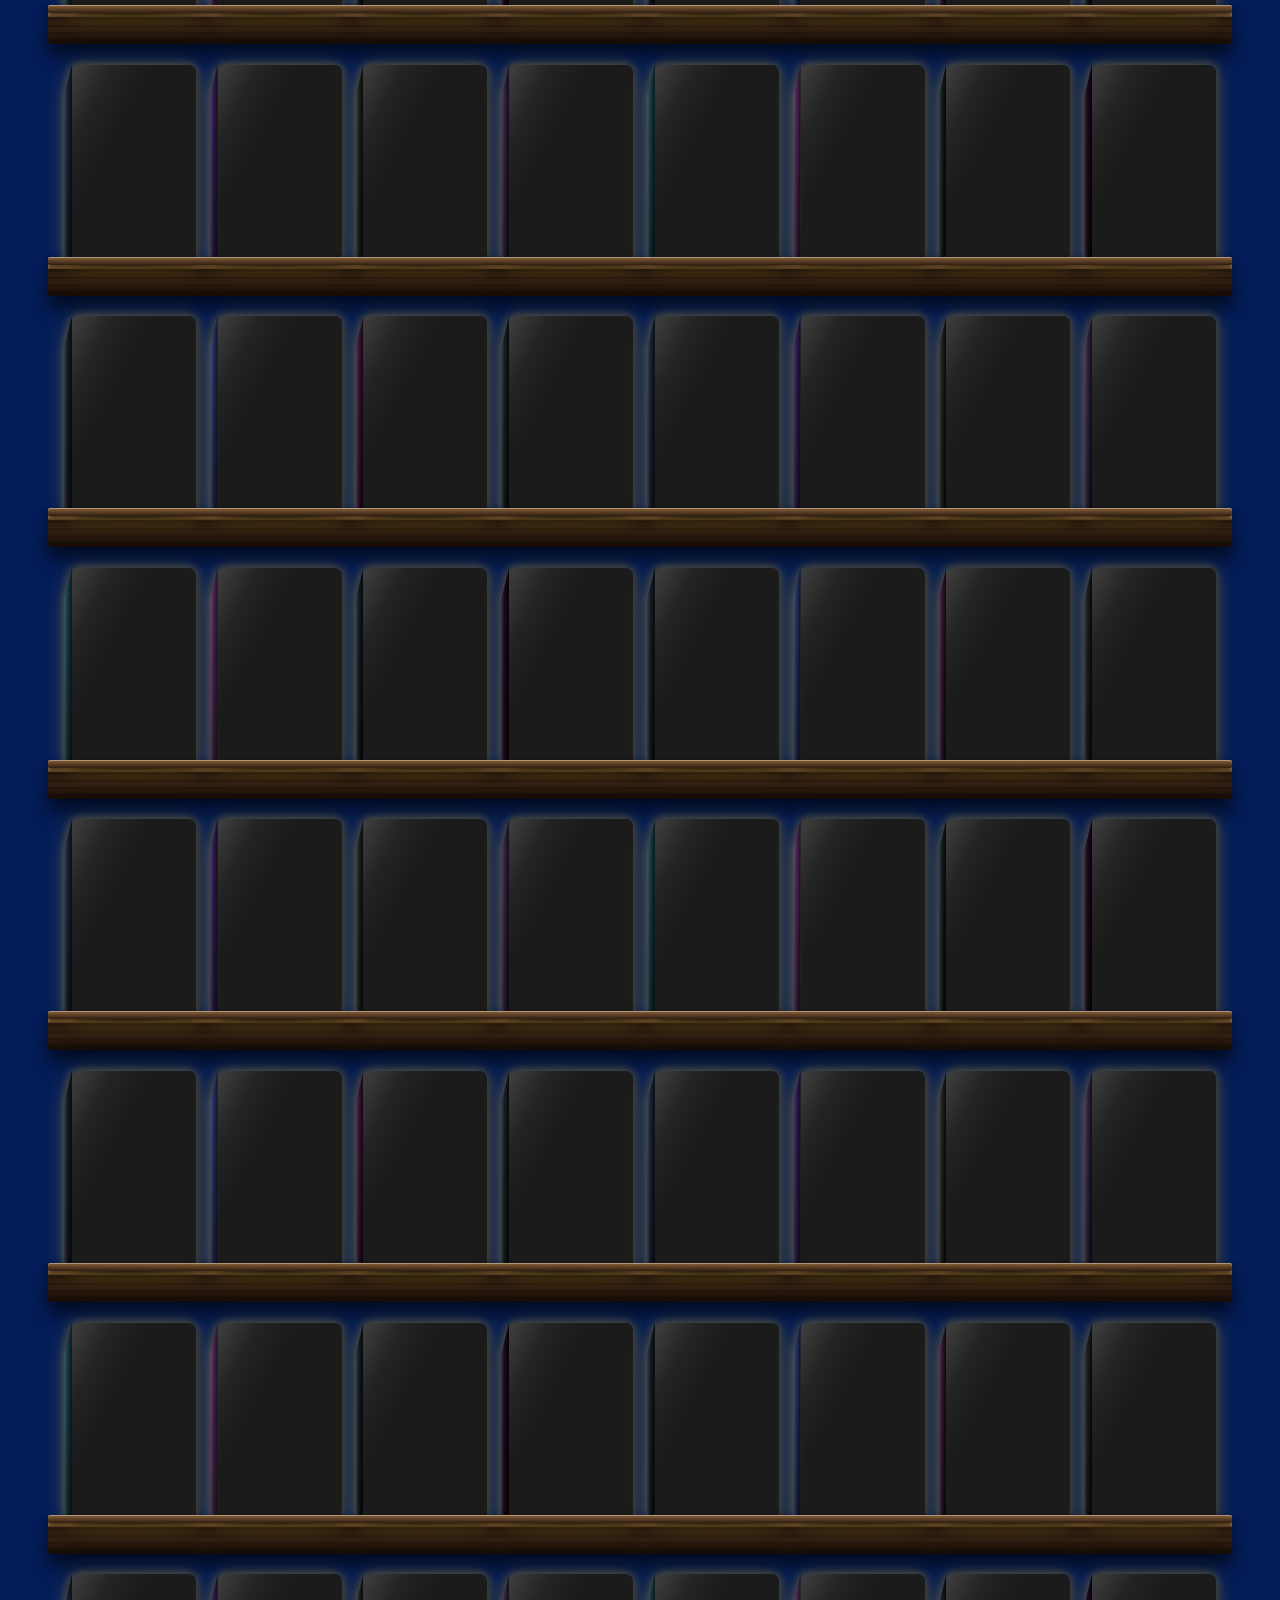
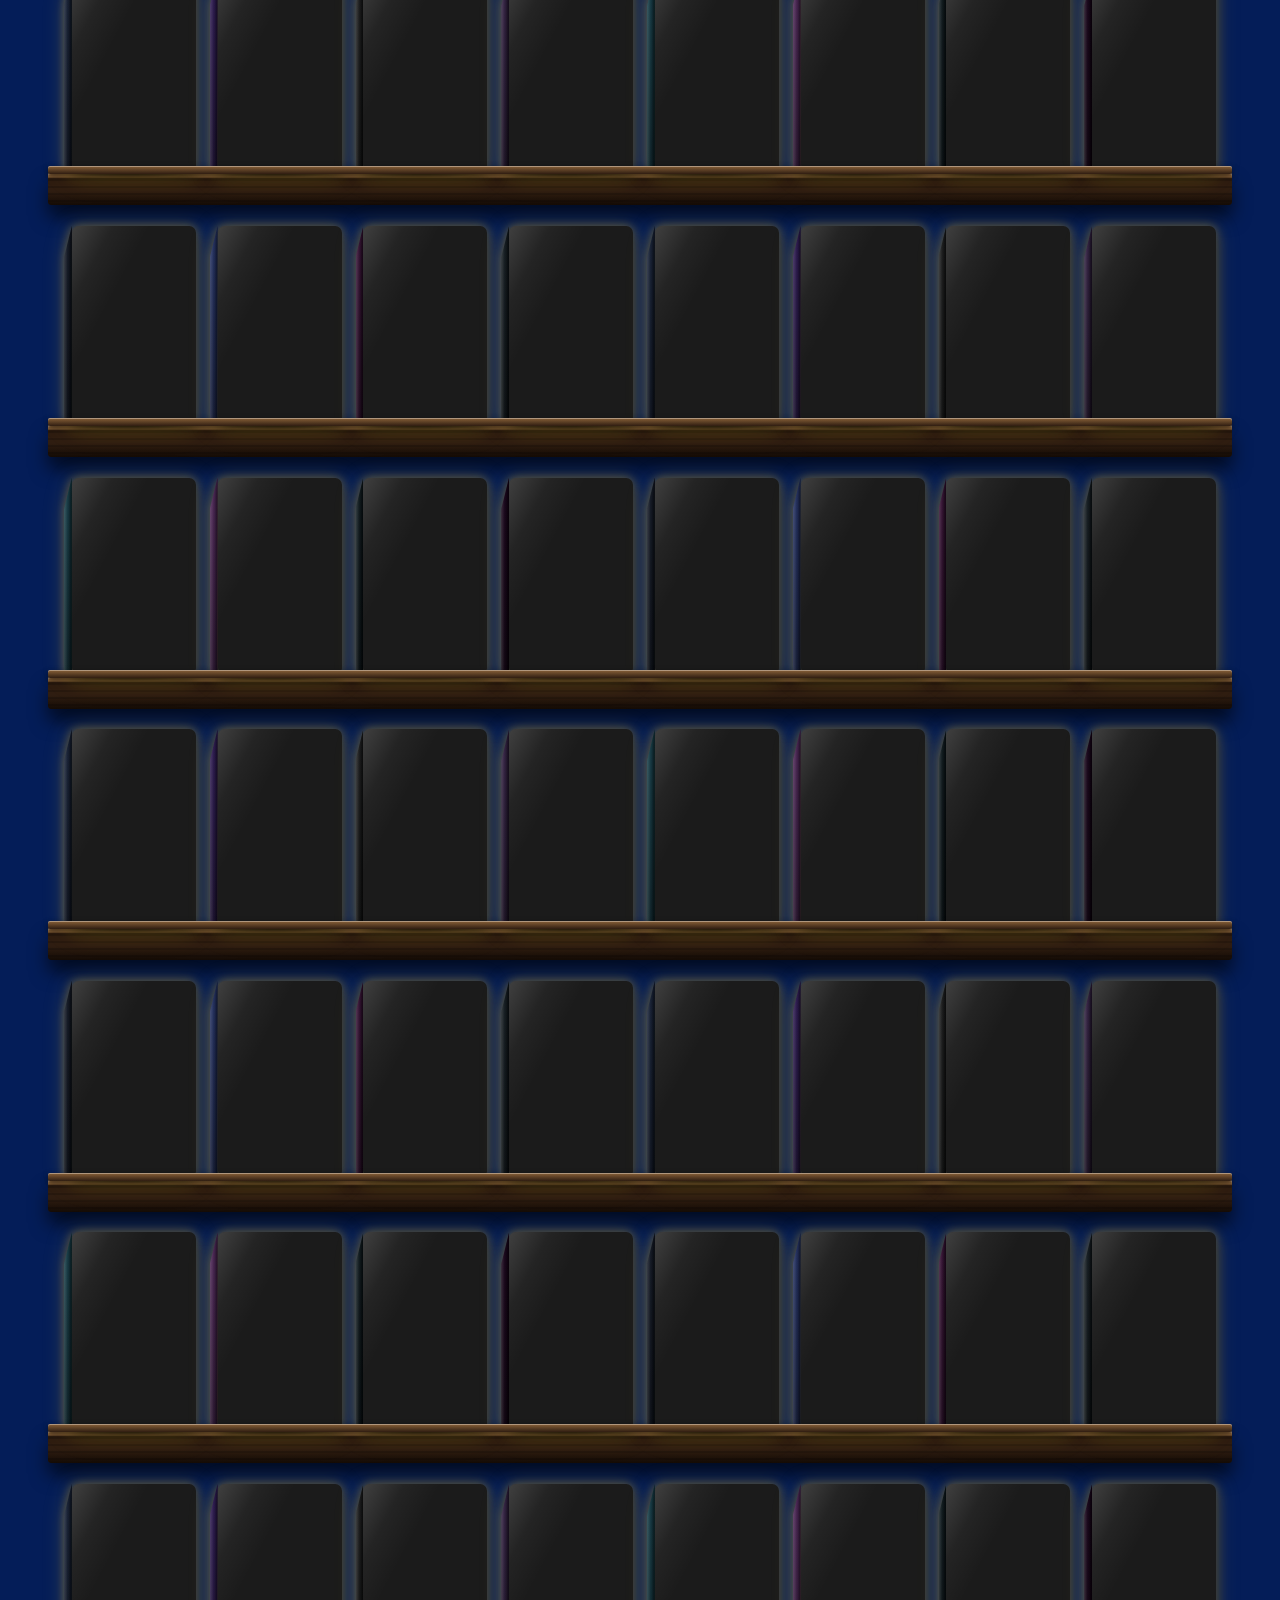
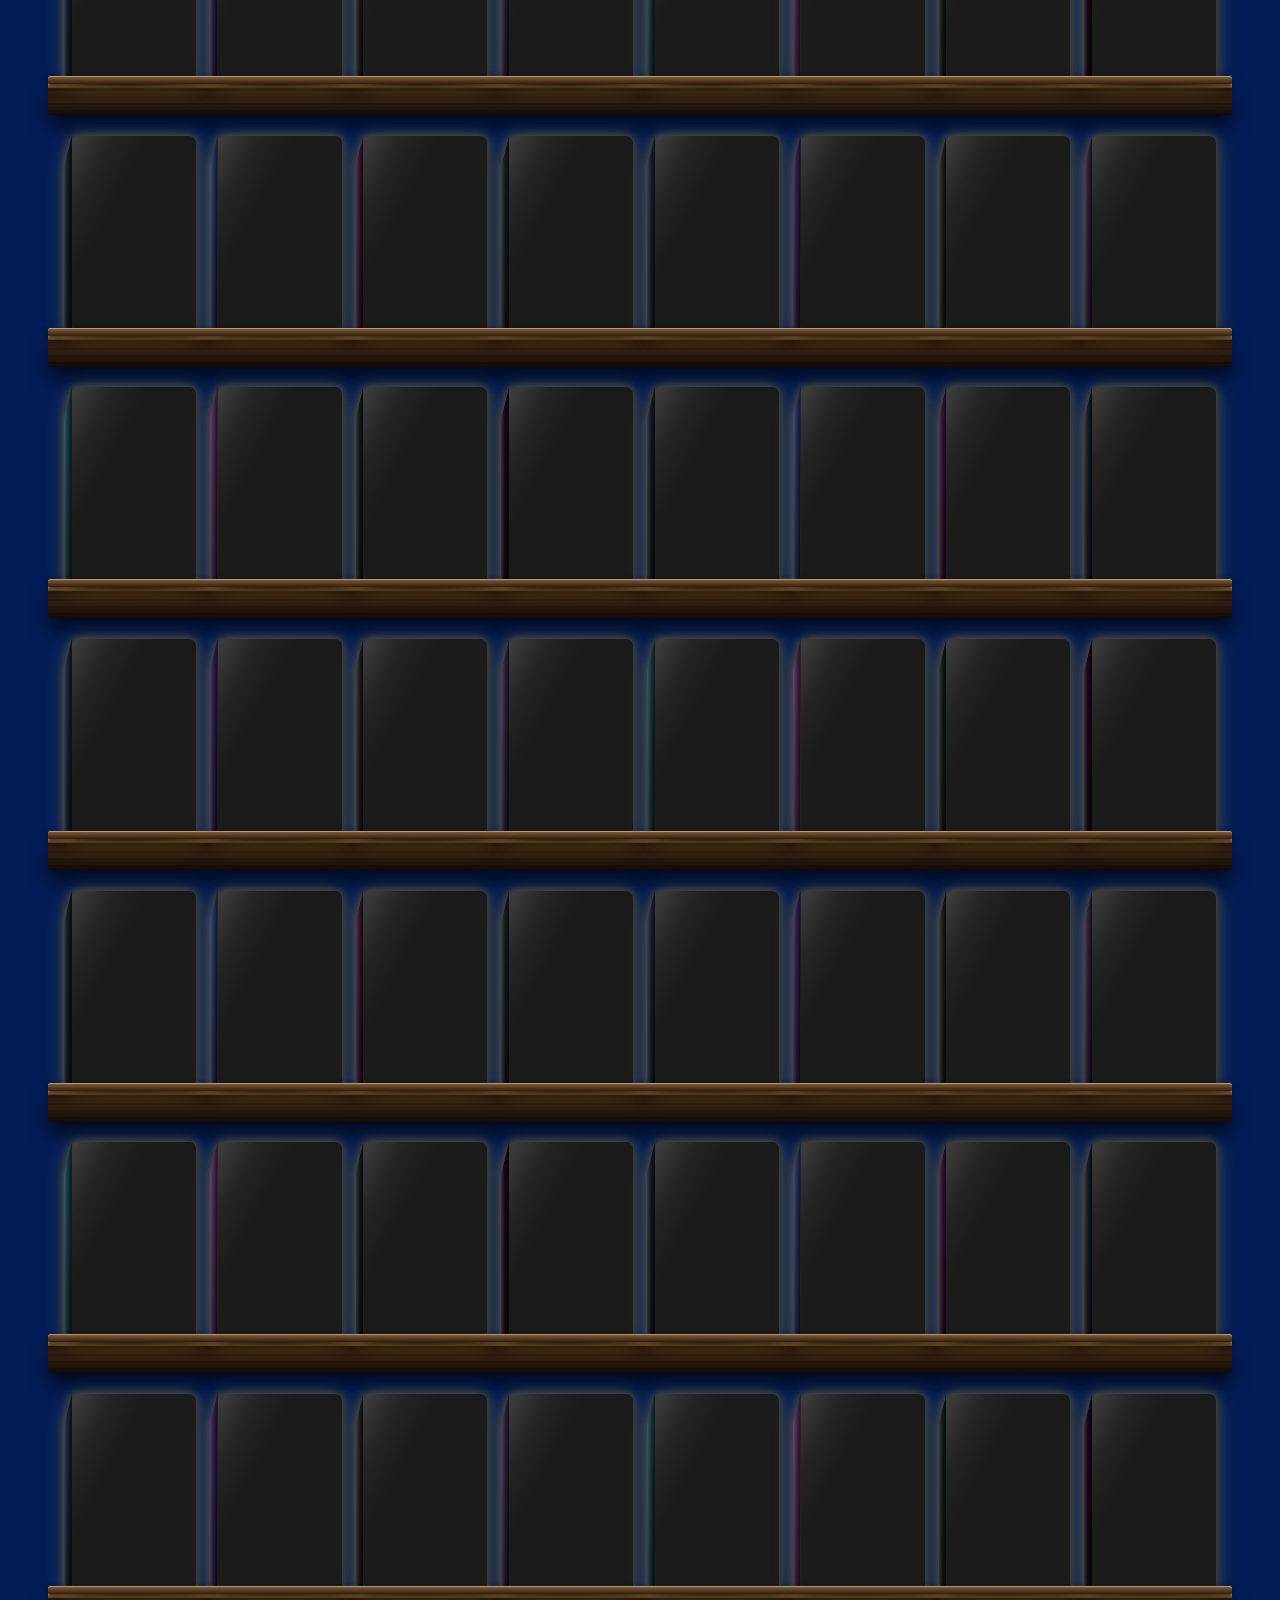
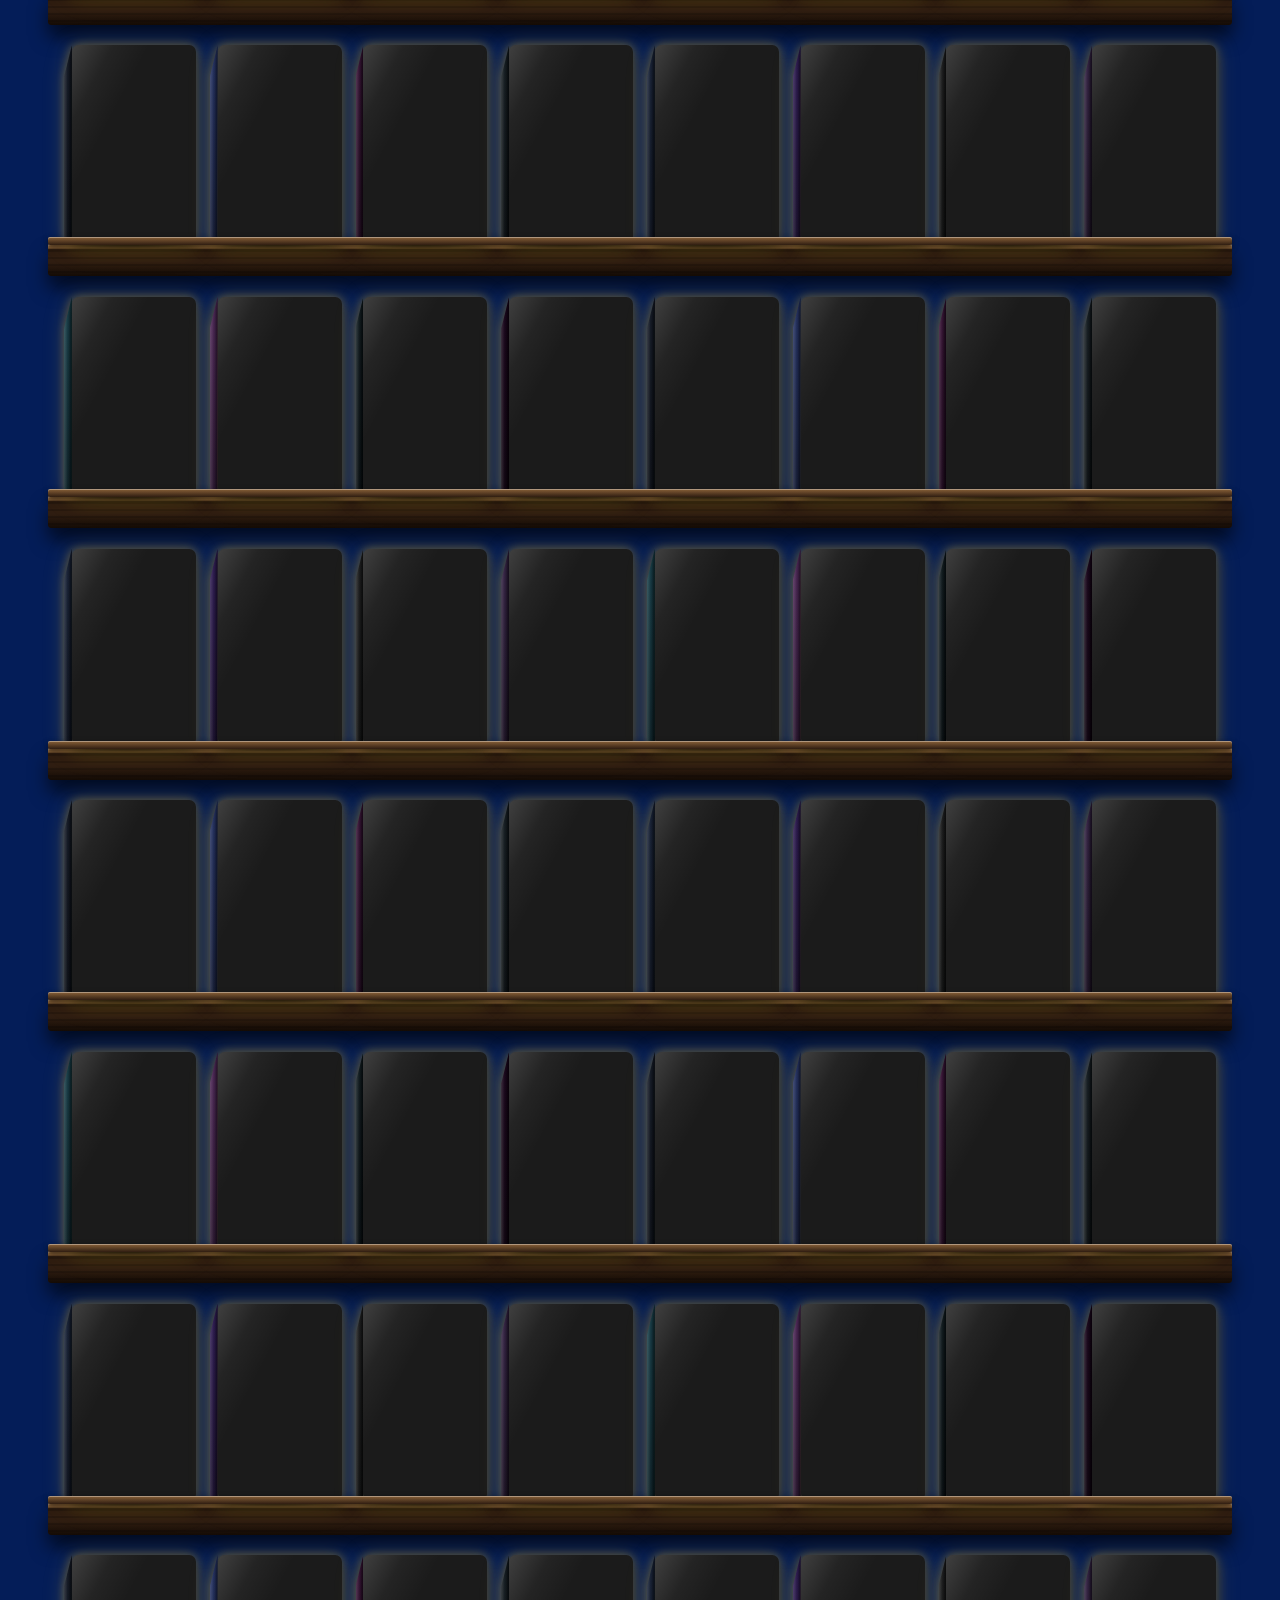
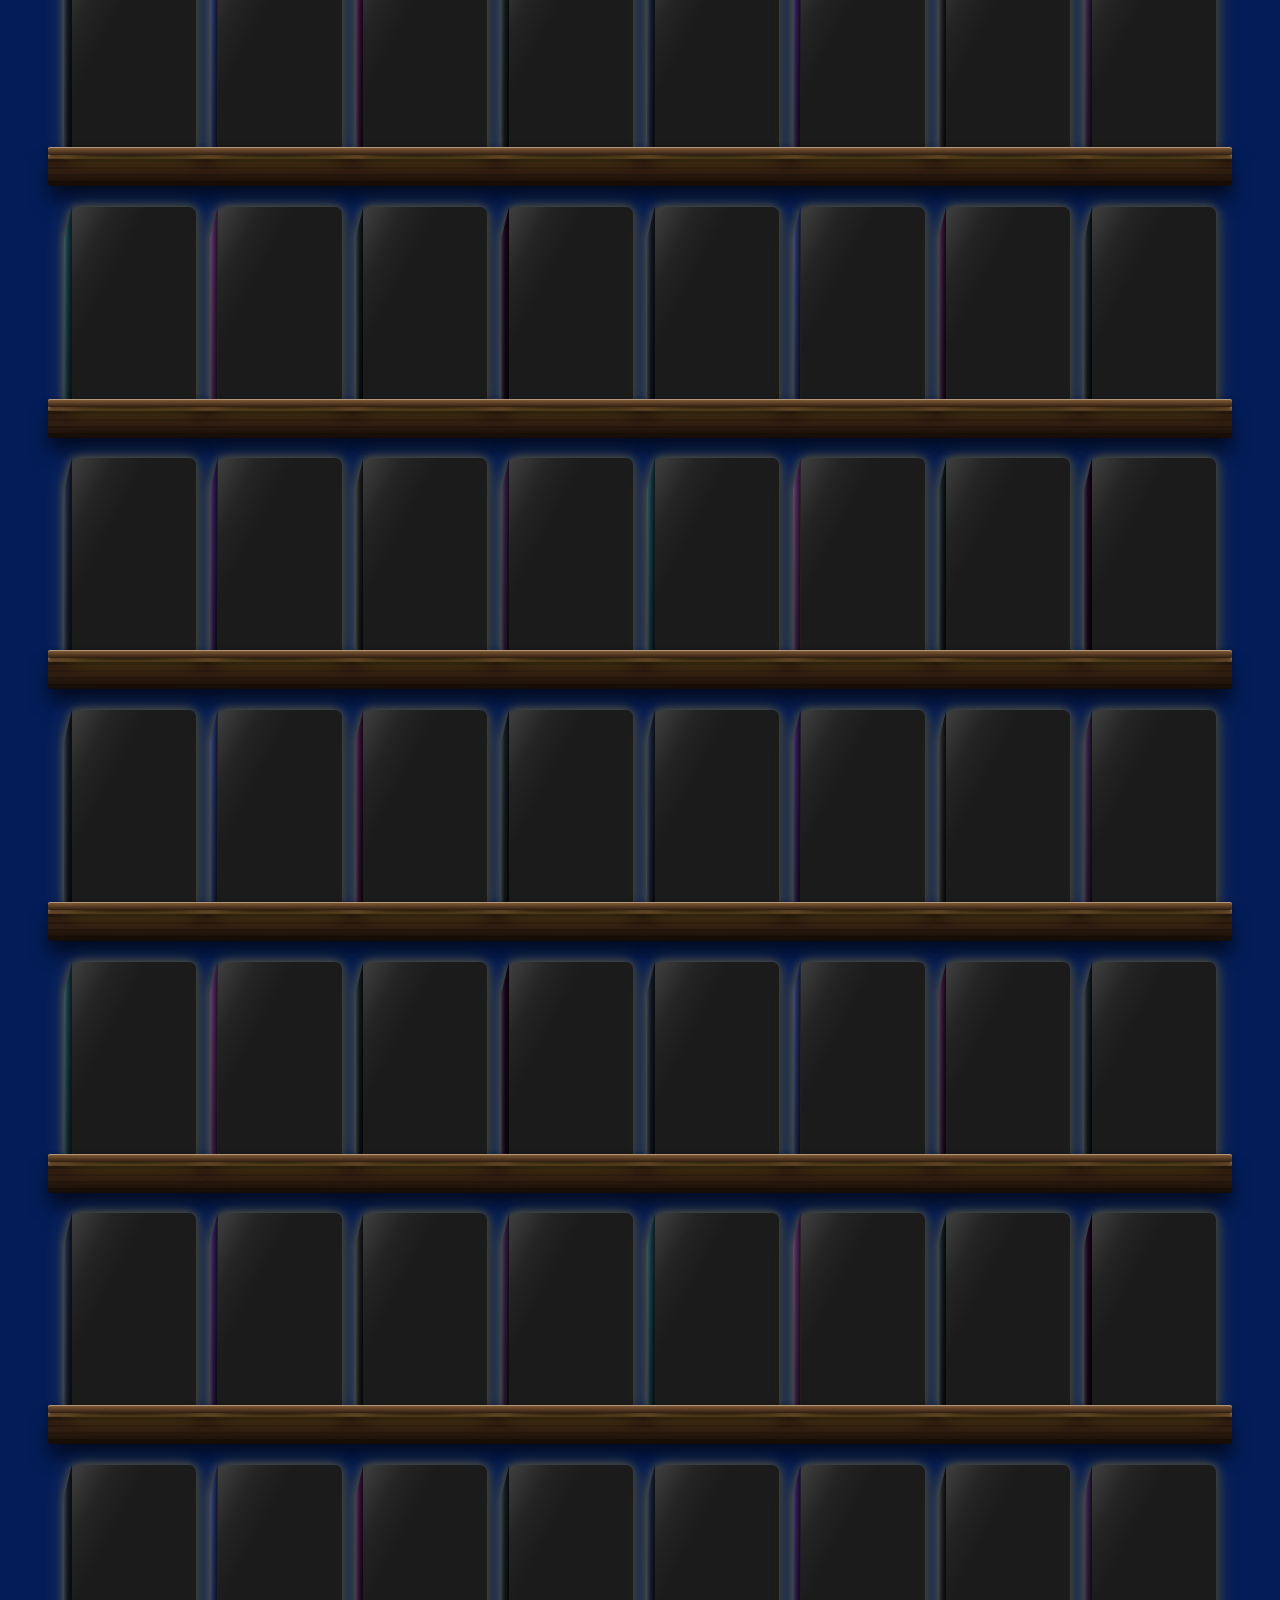
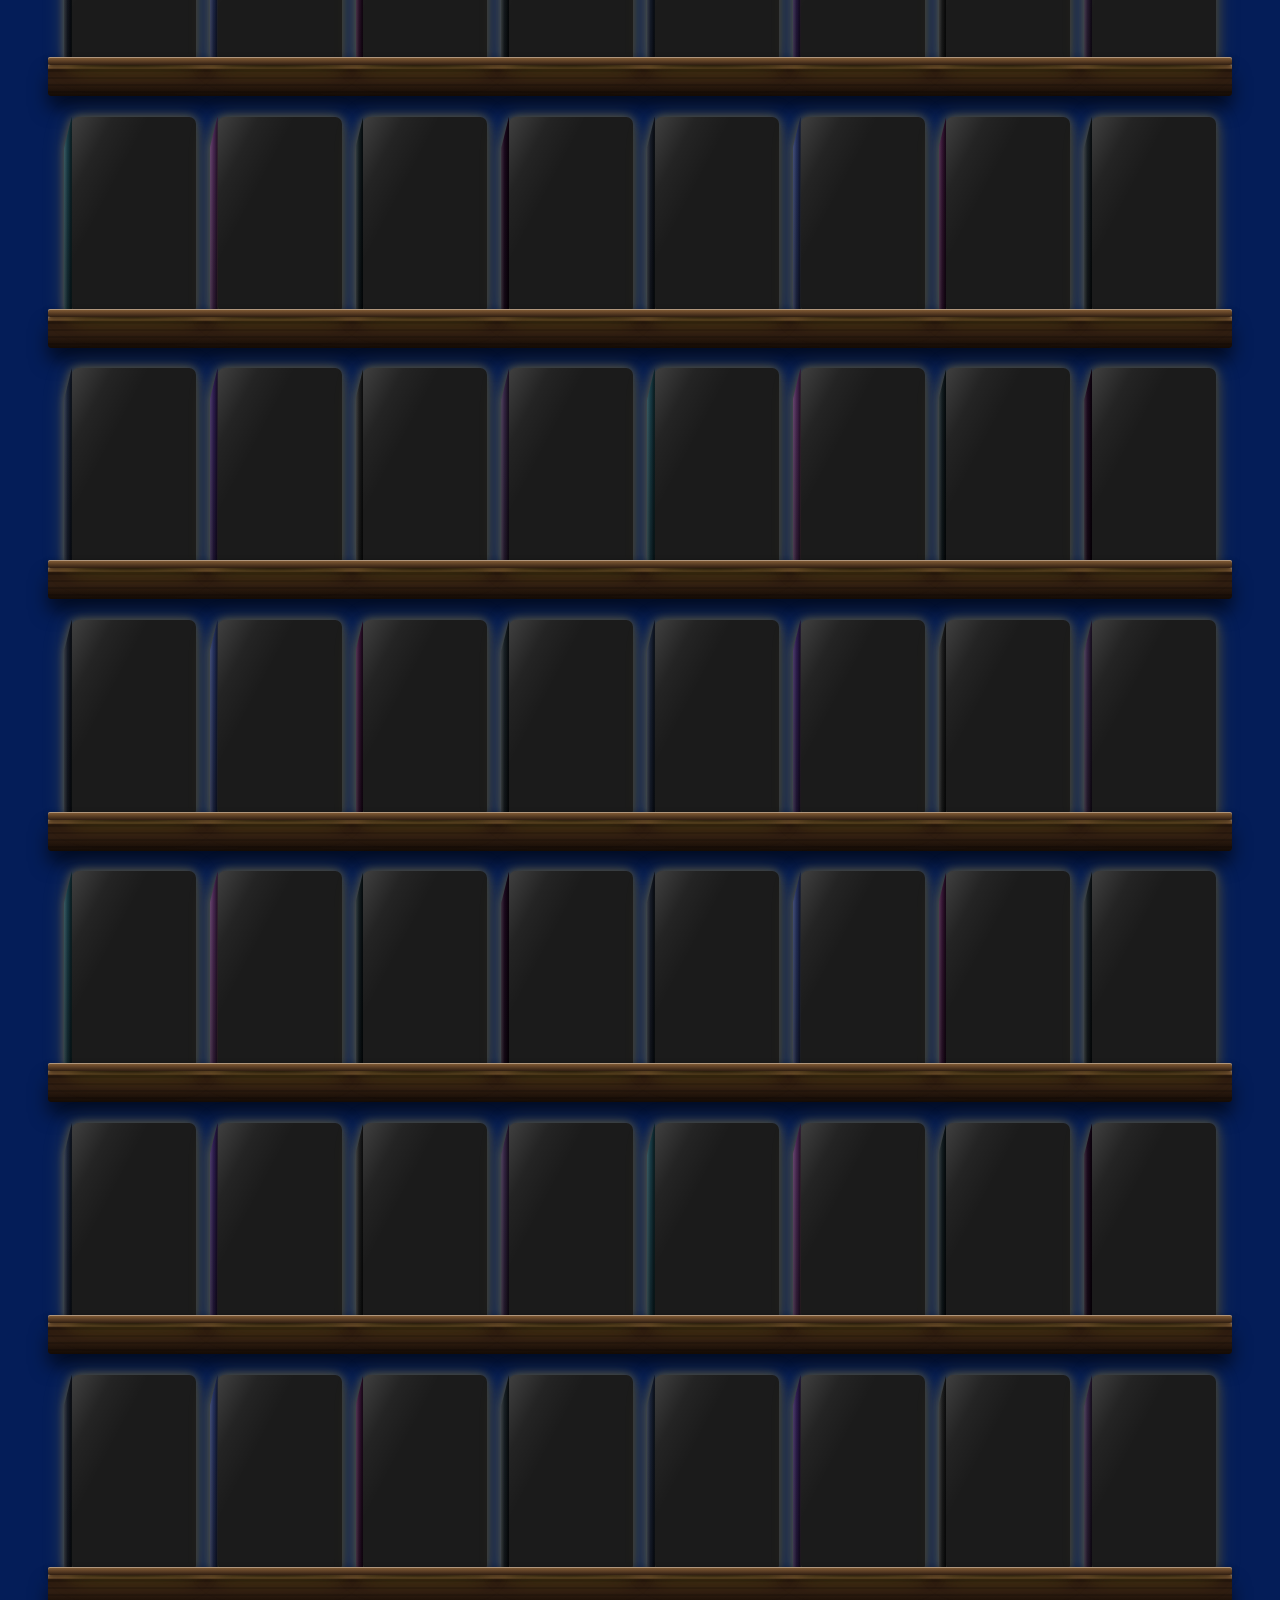
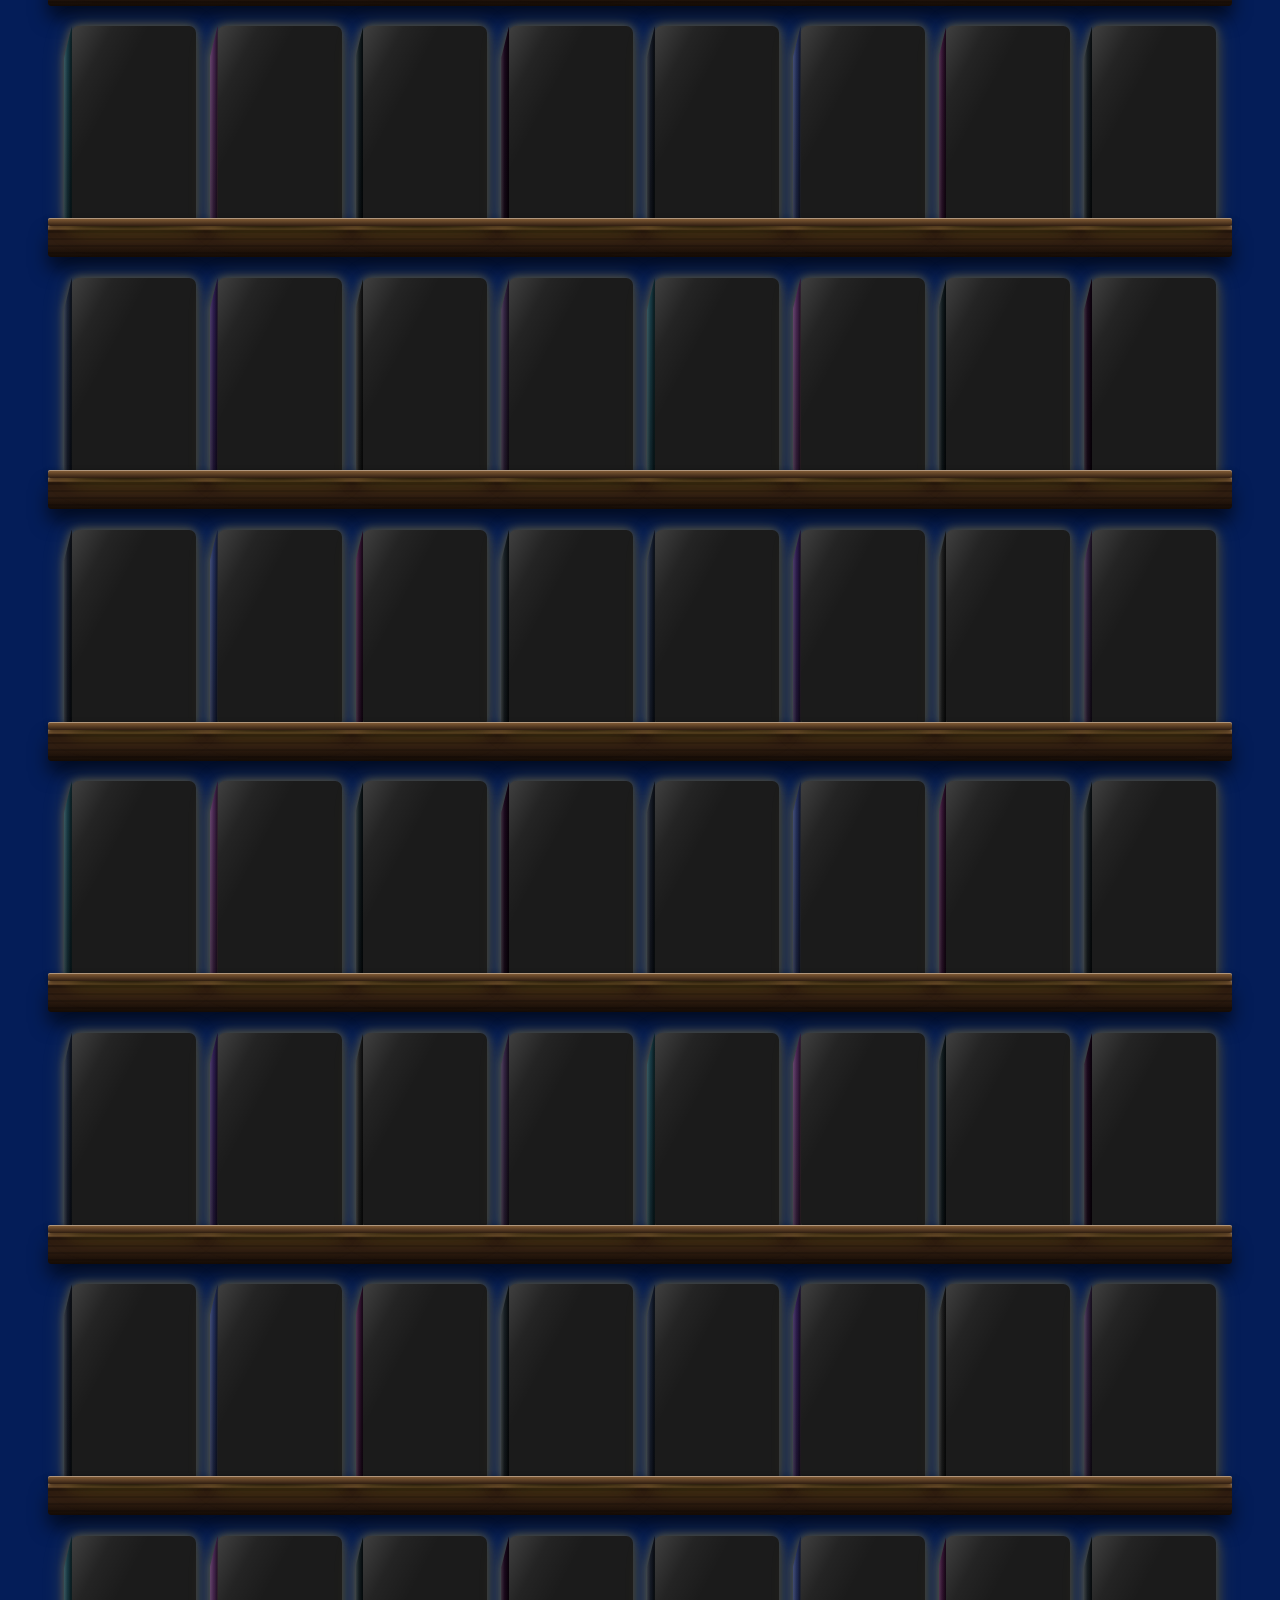
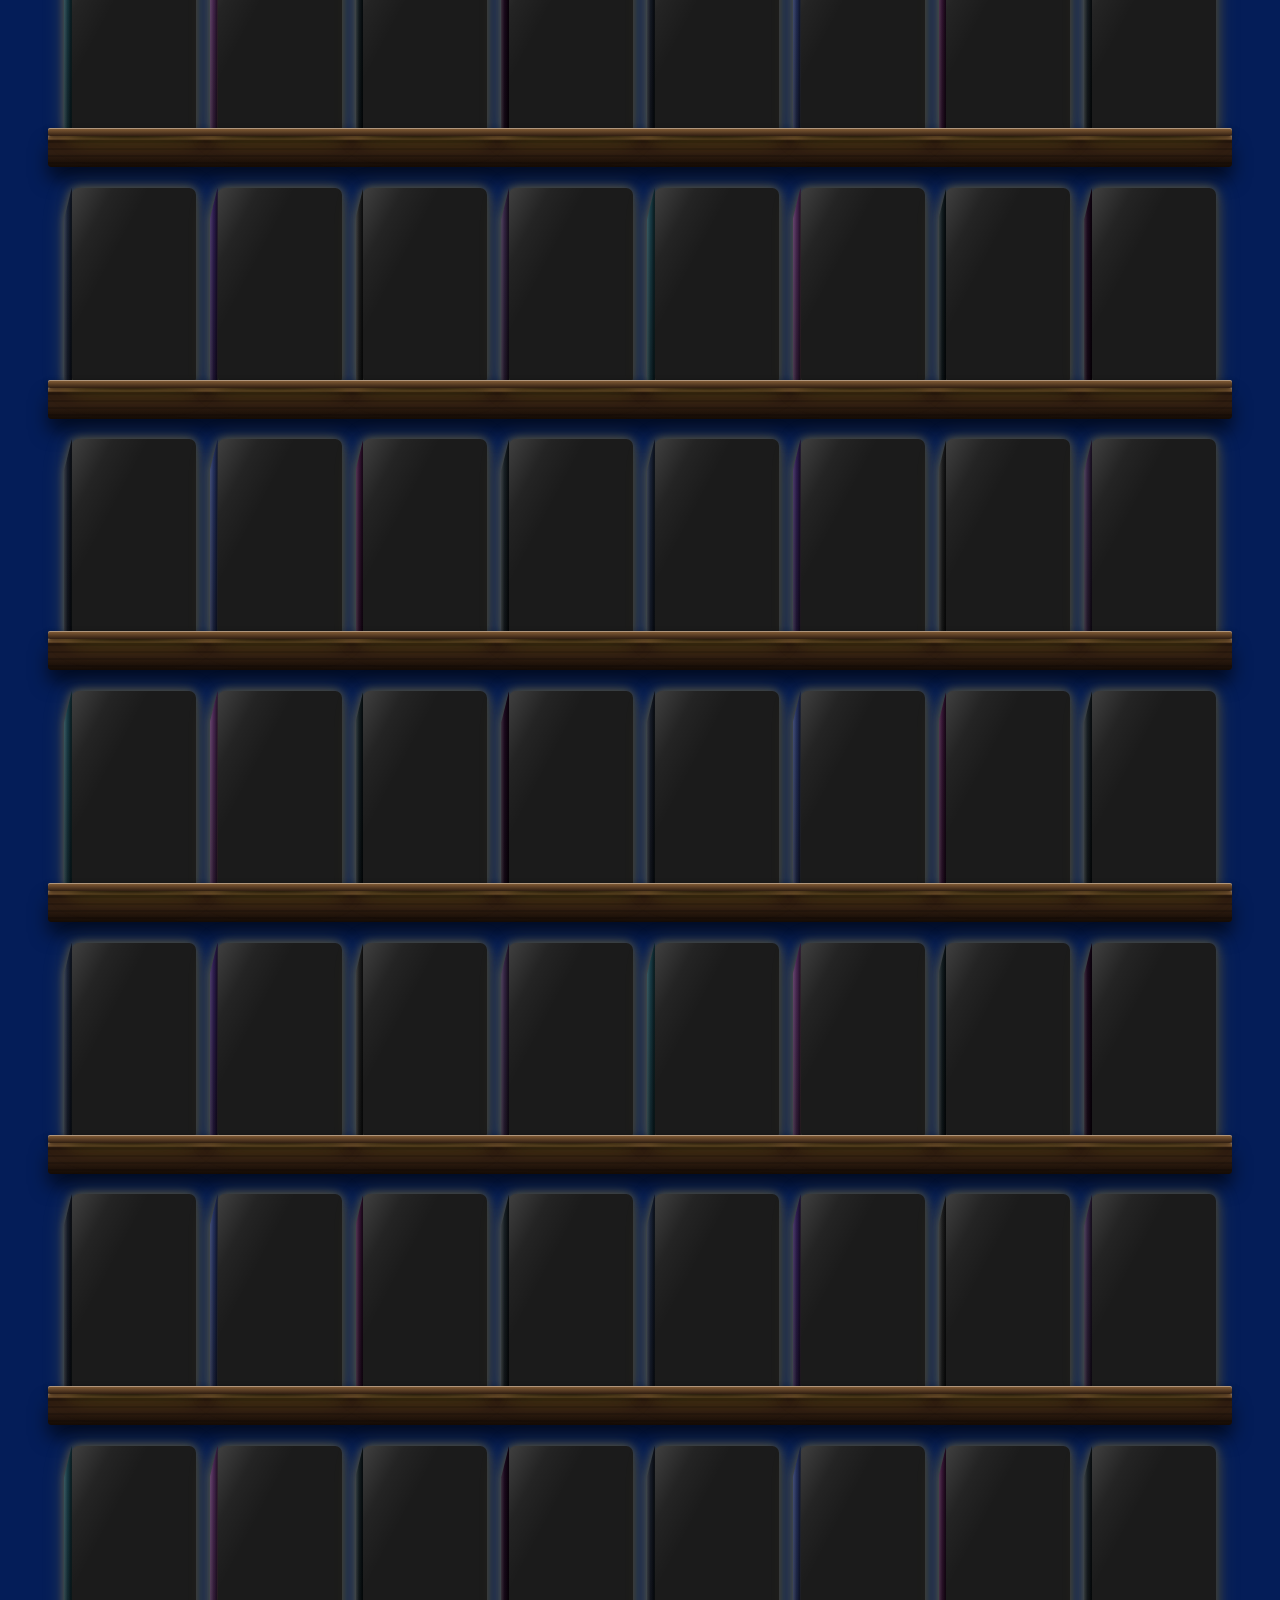
==== commit 2105bd3a: "Update index.html" ====
--- a/index.html
+++ b/index.html
@@ -55,6 +55,20 @@
       </div>
     </div>
     <p id="movie-count">Loading collection...</p>
+    <!--
+      Same reset as the button next to the + (Advanced Search)
+      button up top - see clearSearchAndAdvancedFilters() in
+      app.js - just placed here too since this is often where
+      your eye already is when you decide you want back to
+      default (looking at the results/count, not back up at a
+      search bar you may have already closed). Only shown when
+      a search term or an Advanced Search field is active.
+    -->
+    <button
+      type="button"
+      id="search-filters-clear-link"
+      class="search-filters-clear-link hidden"
+    >Clear search &amp; filters</button>
     <!--
       The only exit from "More Like This" - hidden unless
       activeFilters.similarTo is set (see syncSimilarToUI in
@@ -193,6 +207,26 @@
     class="advanced-search-count hidden"
   ></span>
 </button>
+
+<!--
+  Only appears once a search term or an Advanced Search field is
+  actually active - stays out of the way otherwise. Resets the
+  search box AND everything inside the Advanced Search panel
+  (Rated, Genres, Where to find it, actor/director/year/runtime,
+  Watched status) in one tap, without needing to open the panel
+  first just to reach its own Clear button. See
+  clearSearchAndAdvancedFilters() in app.js - a second control
+  doing the exact same thing also sits next to the results count
+  below, for whichever one is more convenient to reach.
+-->
+
+<button
+  type="button"
+  id="search-filters-reset-button"
+  class="search-filters-reset-button hidden"
+  aria-label="Clear search and filters"
+  title="Clear search and filters"
+>&times;</button>
 
 <!--
   ADVANCED SEARCH PANEL
--- a/style.css
+++ b/style.css
@@ -511,6 +511,92 @@
 }
 
 .advanced-search-count.hidden {
+  display: none;
+}
+
+/*
+
+* Only ever visible once a search term or an Advanced Search
+* field is actually active (see updateSearchFilterClearControlsUI
+* in app.js) - same shape/border language as .advanced-search-
+* toggle right next to it so the two read as a matched pair, not
+* two unrelated buttons, but its own muted color rather than gold
+* since this one resets things rather than opening something.
+  */
+
+.search-filters-reset-button {
+  width: 44px;
+  height: 100%;
+
+  border: 1px solid #8a8a8a;
+
+  border-radius: 12px;
+
+  background: var(--surface);
+
+  color: #cfcfcf;
+
+  font-size: 22px;
+  font-weight: 600;
+
+  line-height: 1;
+
+  cursor: pointer;
+
+  display: flex;
+
+  align-items: center;
+
+  justify-content: center;
+
+  flex-shrink: 0;
+}
+
+.search-filters-reset-button:hover {
+  border-color: #cfcfcf;
+
+  color: #fff;
+}
+
+.search-filters-reset-button.hidden {
+  display: none;
+}
+
+/*
+
+* The second, equivalent entry point to the exact same reset -
+* sits right under the results count instead of up in the search
+* bar, for whichever is more convenient to reach at the moment
+* (see the HTML comment above it). Text-link styling on purpose,
+* not a button/pill, so it reads as a quiet secondary action next
+* to the count rather than competing with it.
+  */
+
+.search-filters-clear-link {
+  display: inline-block;
+
+  margin-top: 2px;
+
+  padding: 0;
+
+  border: none;
+  background: none;
+
+  color: var(--gold);
+
+  font-size: 13px;
+  font-weight: 600;
+
+  text-decoration: underline;
+
+  cursor: pointer;
+}
+
+.search-filters-clear-link:hover {
+  color: #ffdb5c;
+}
+
+.search-filters-clear-link.hidden {
   display: none;
 }
 
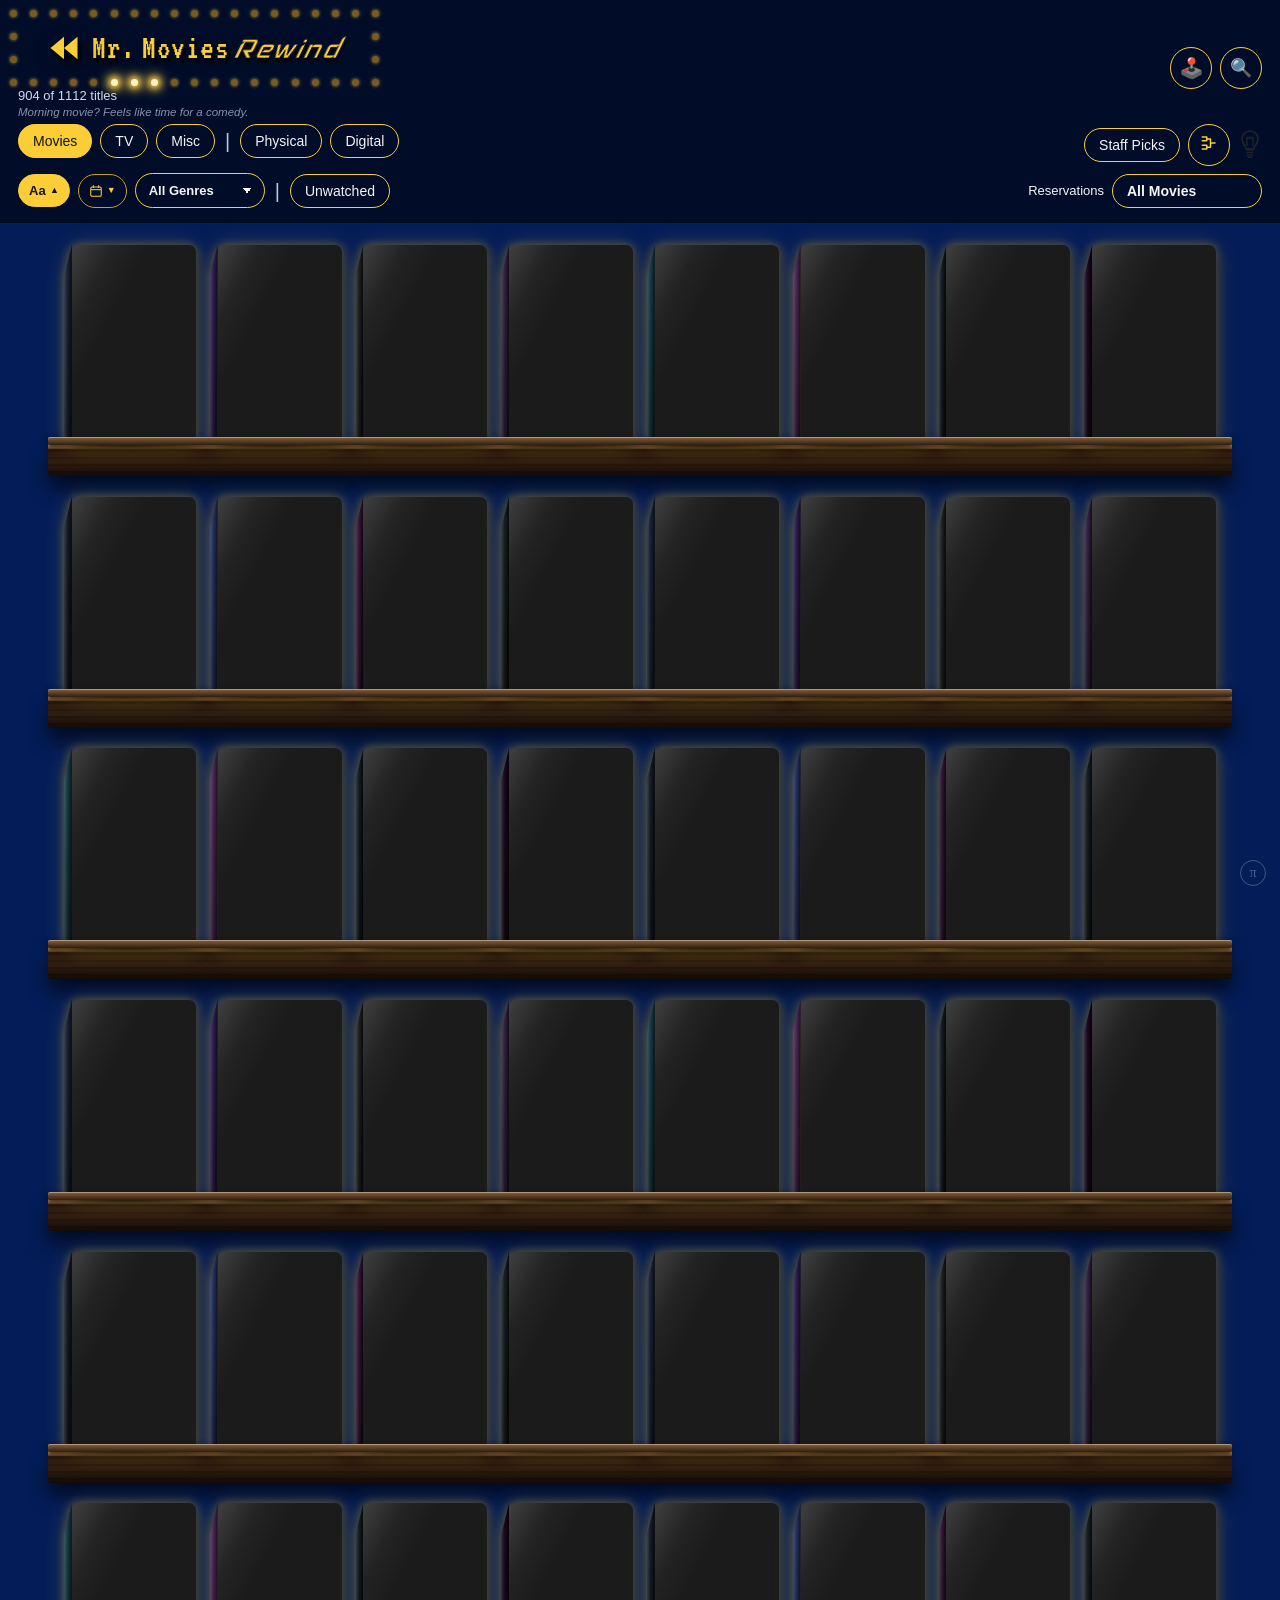
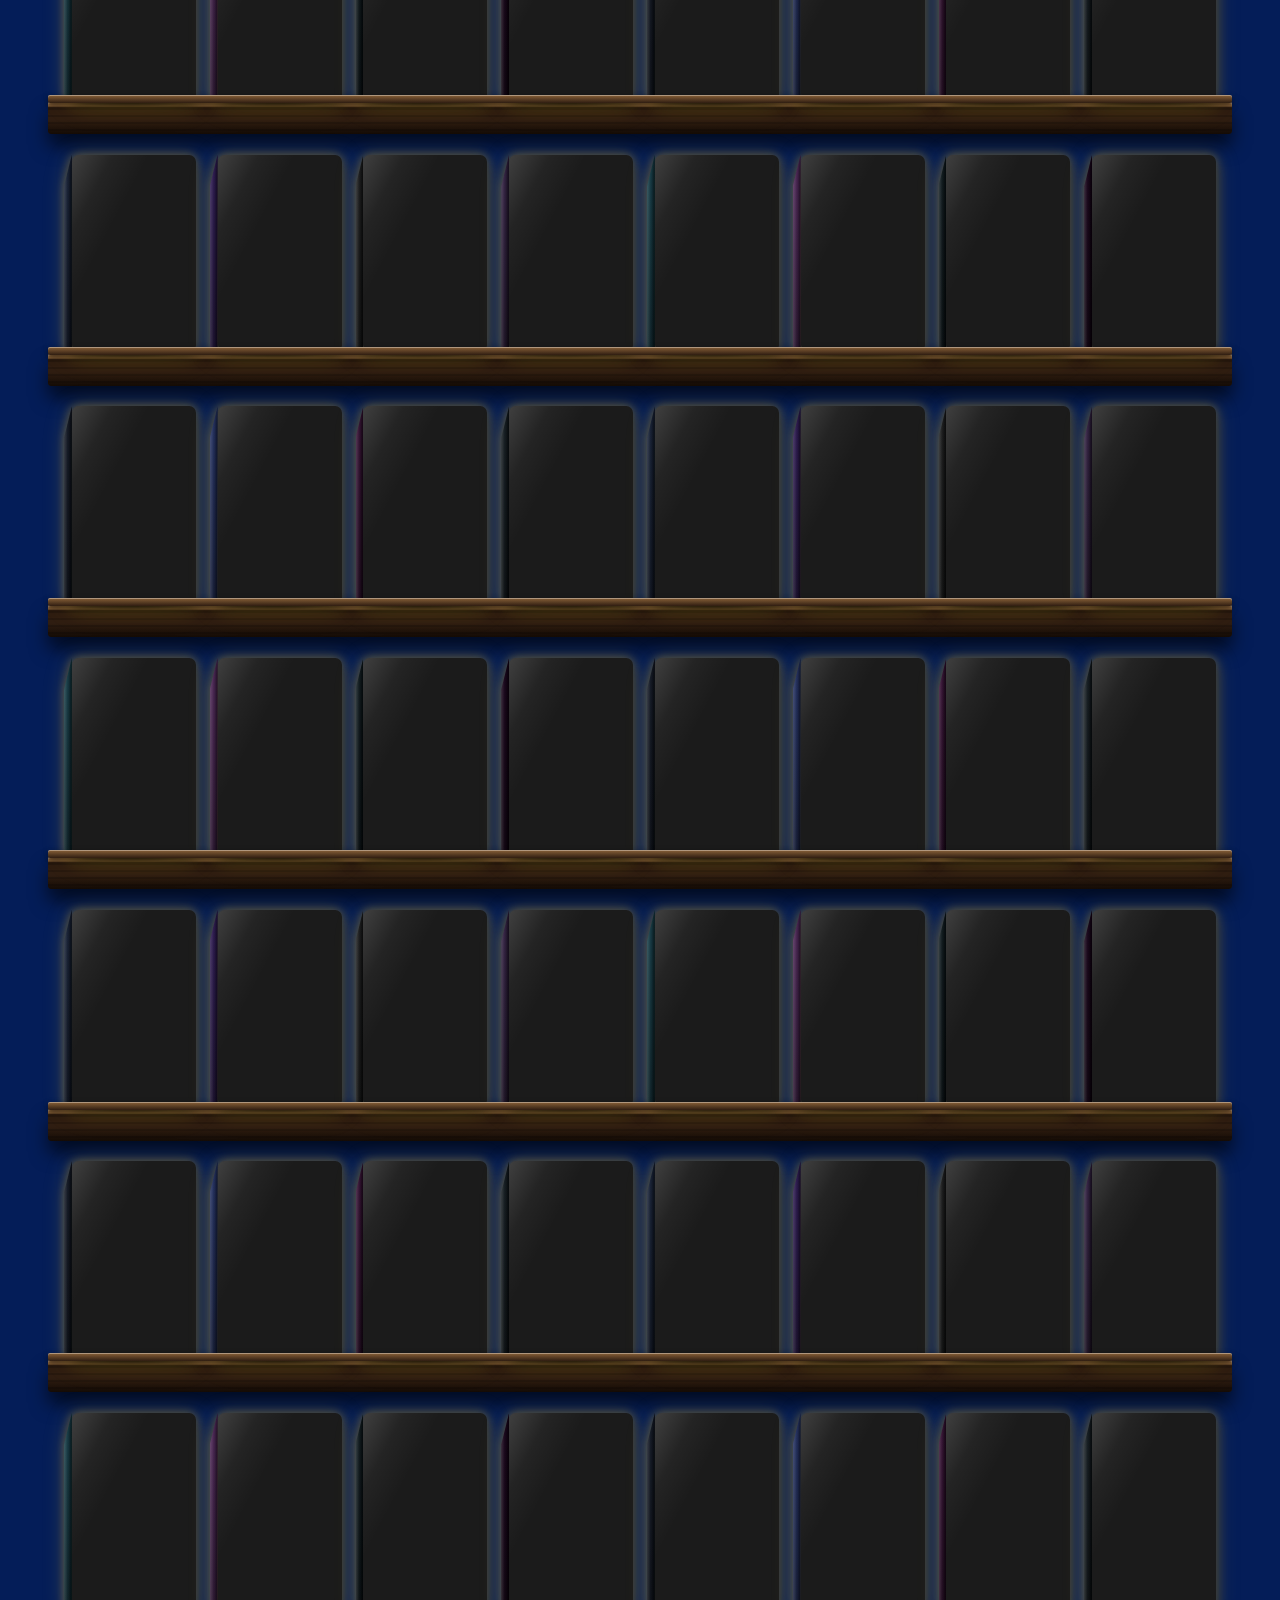
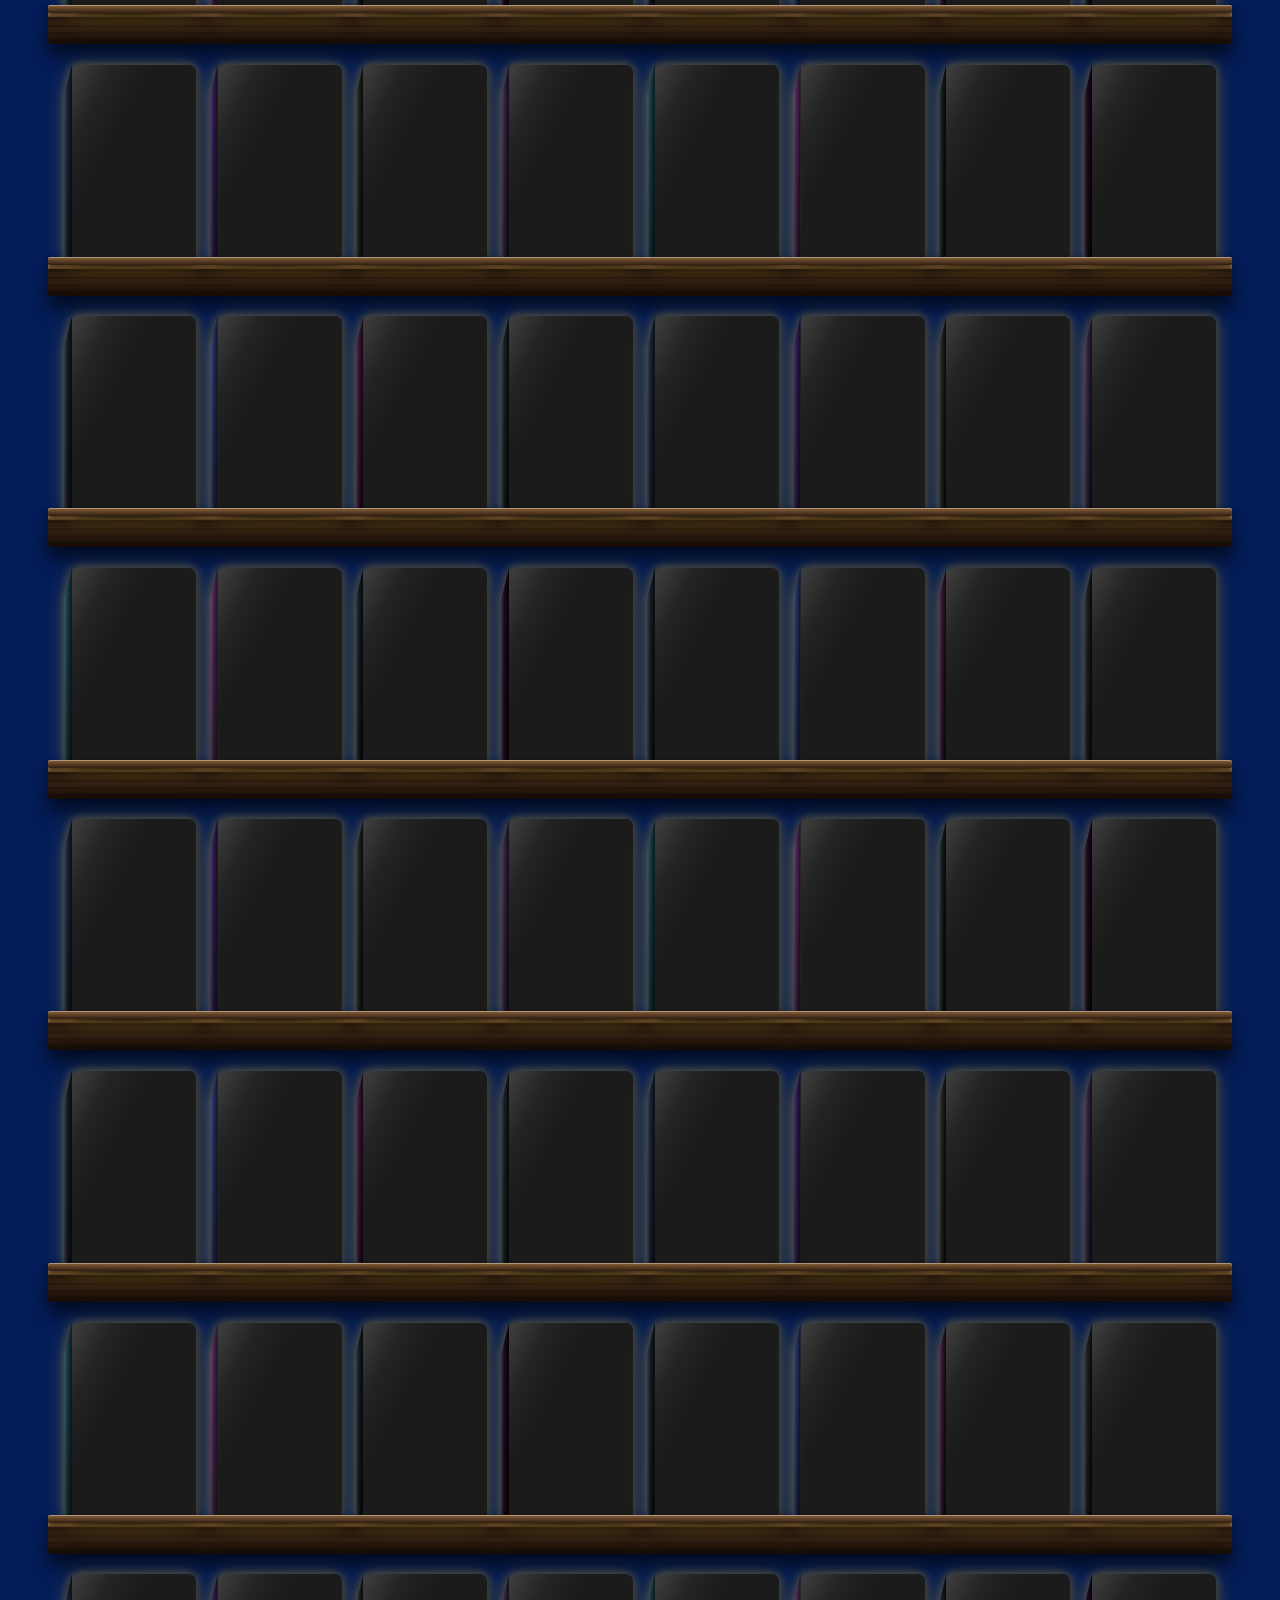
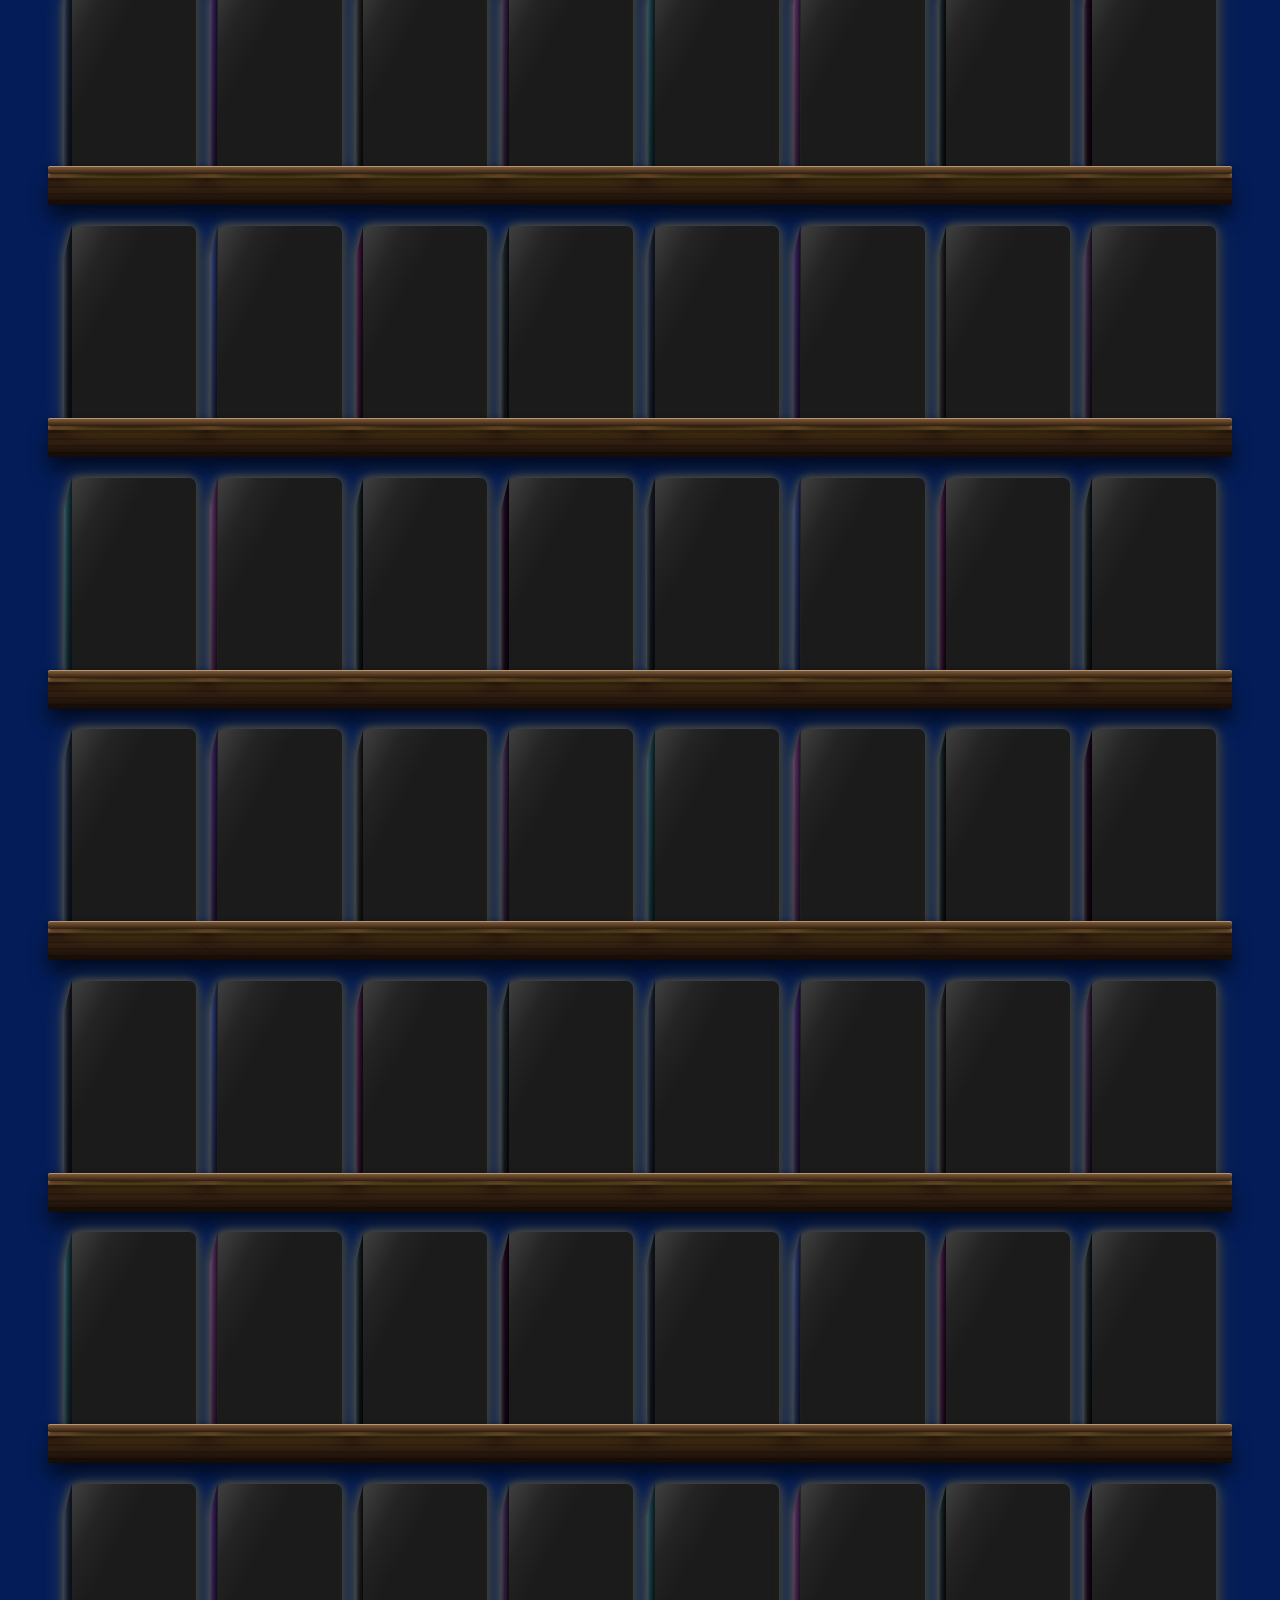
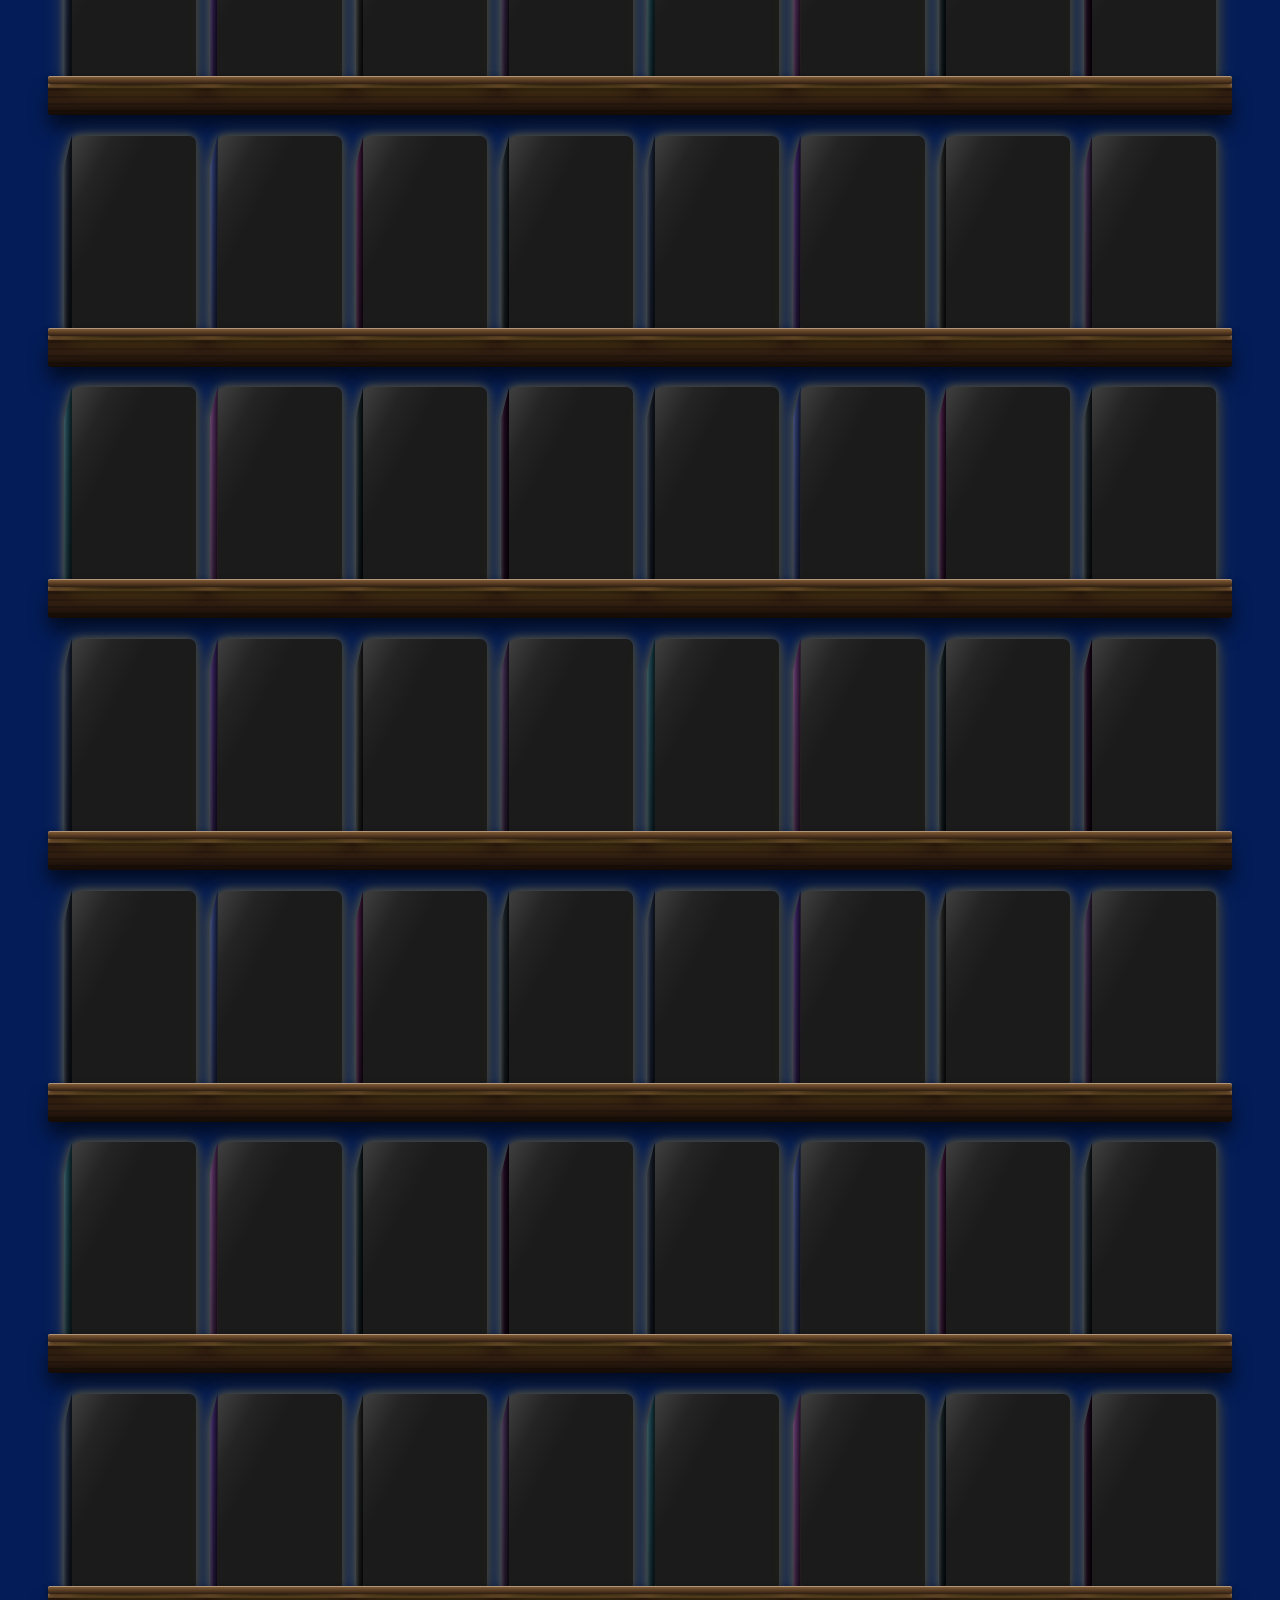
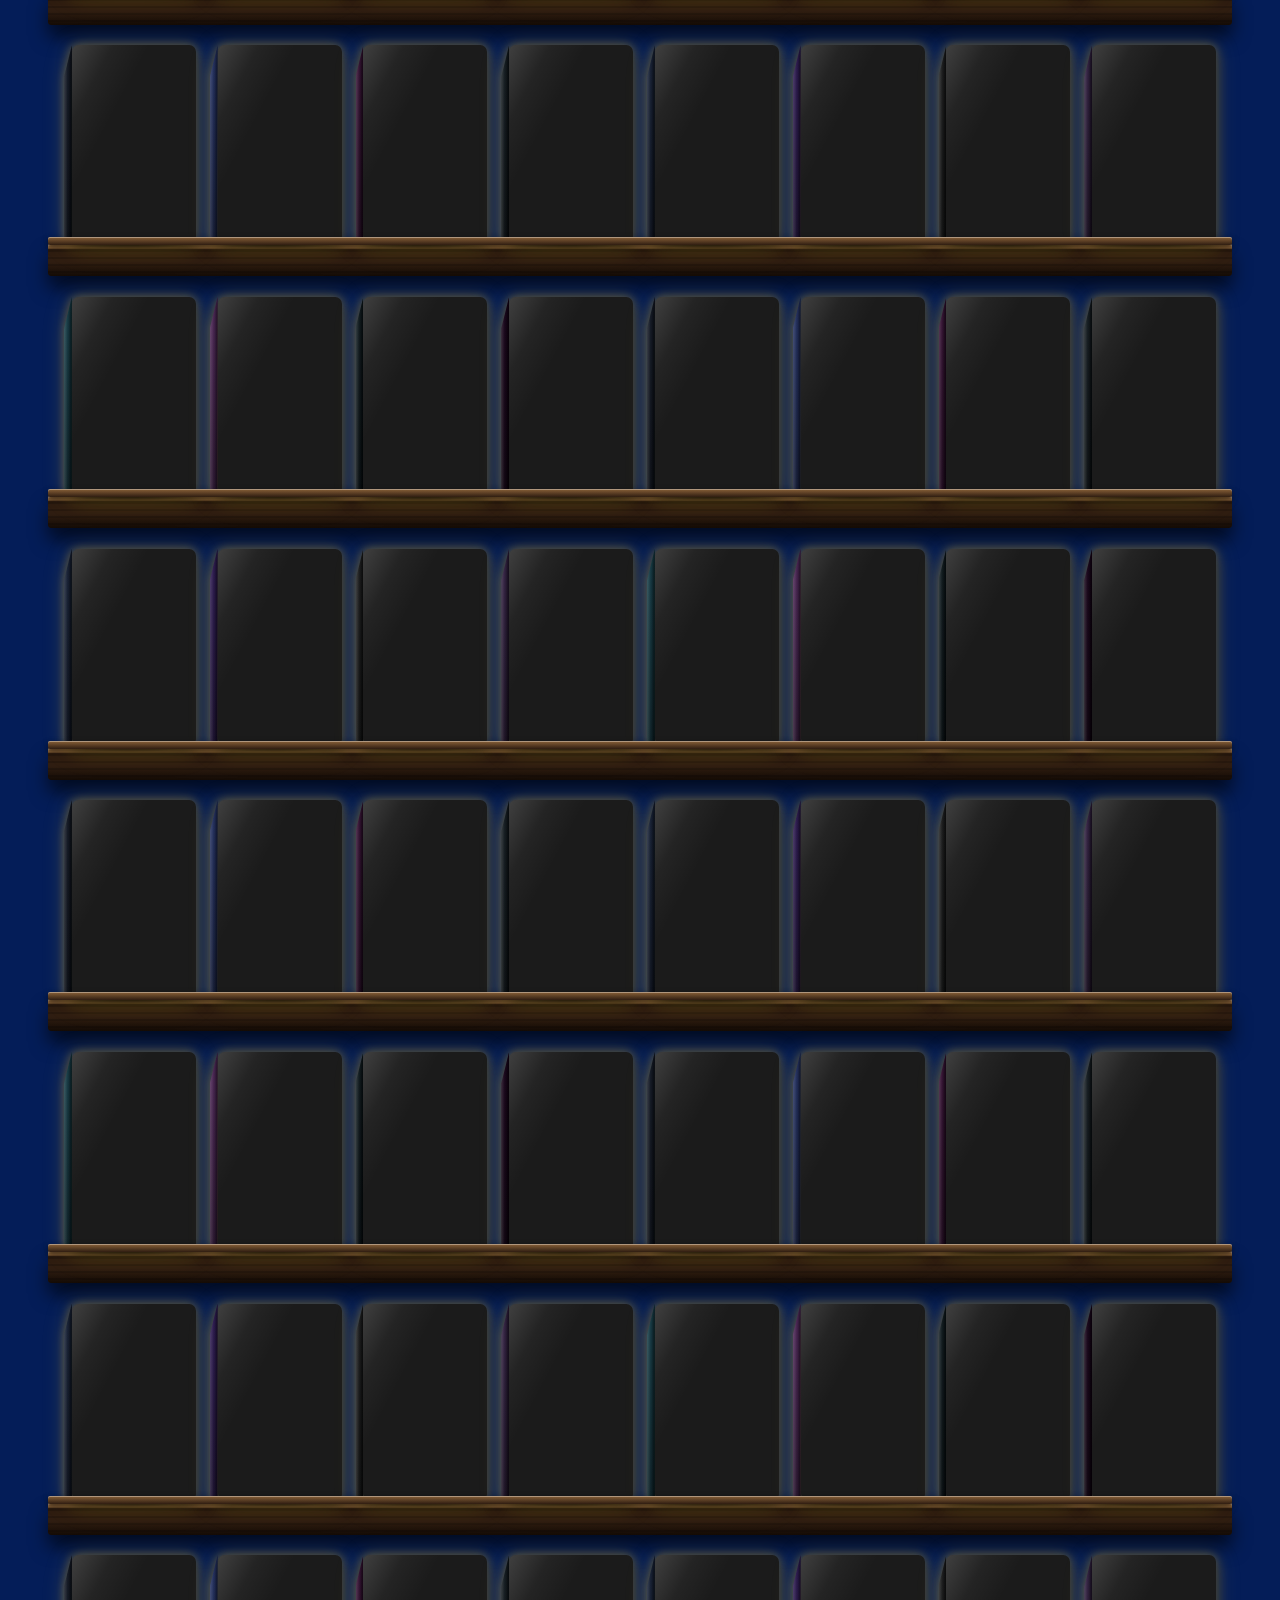
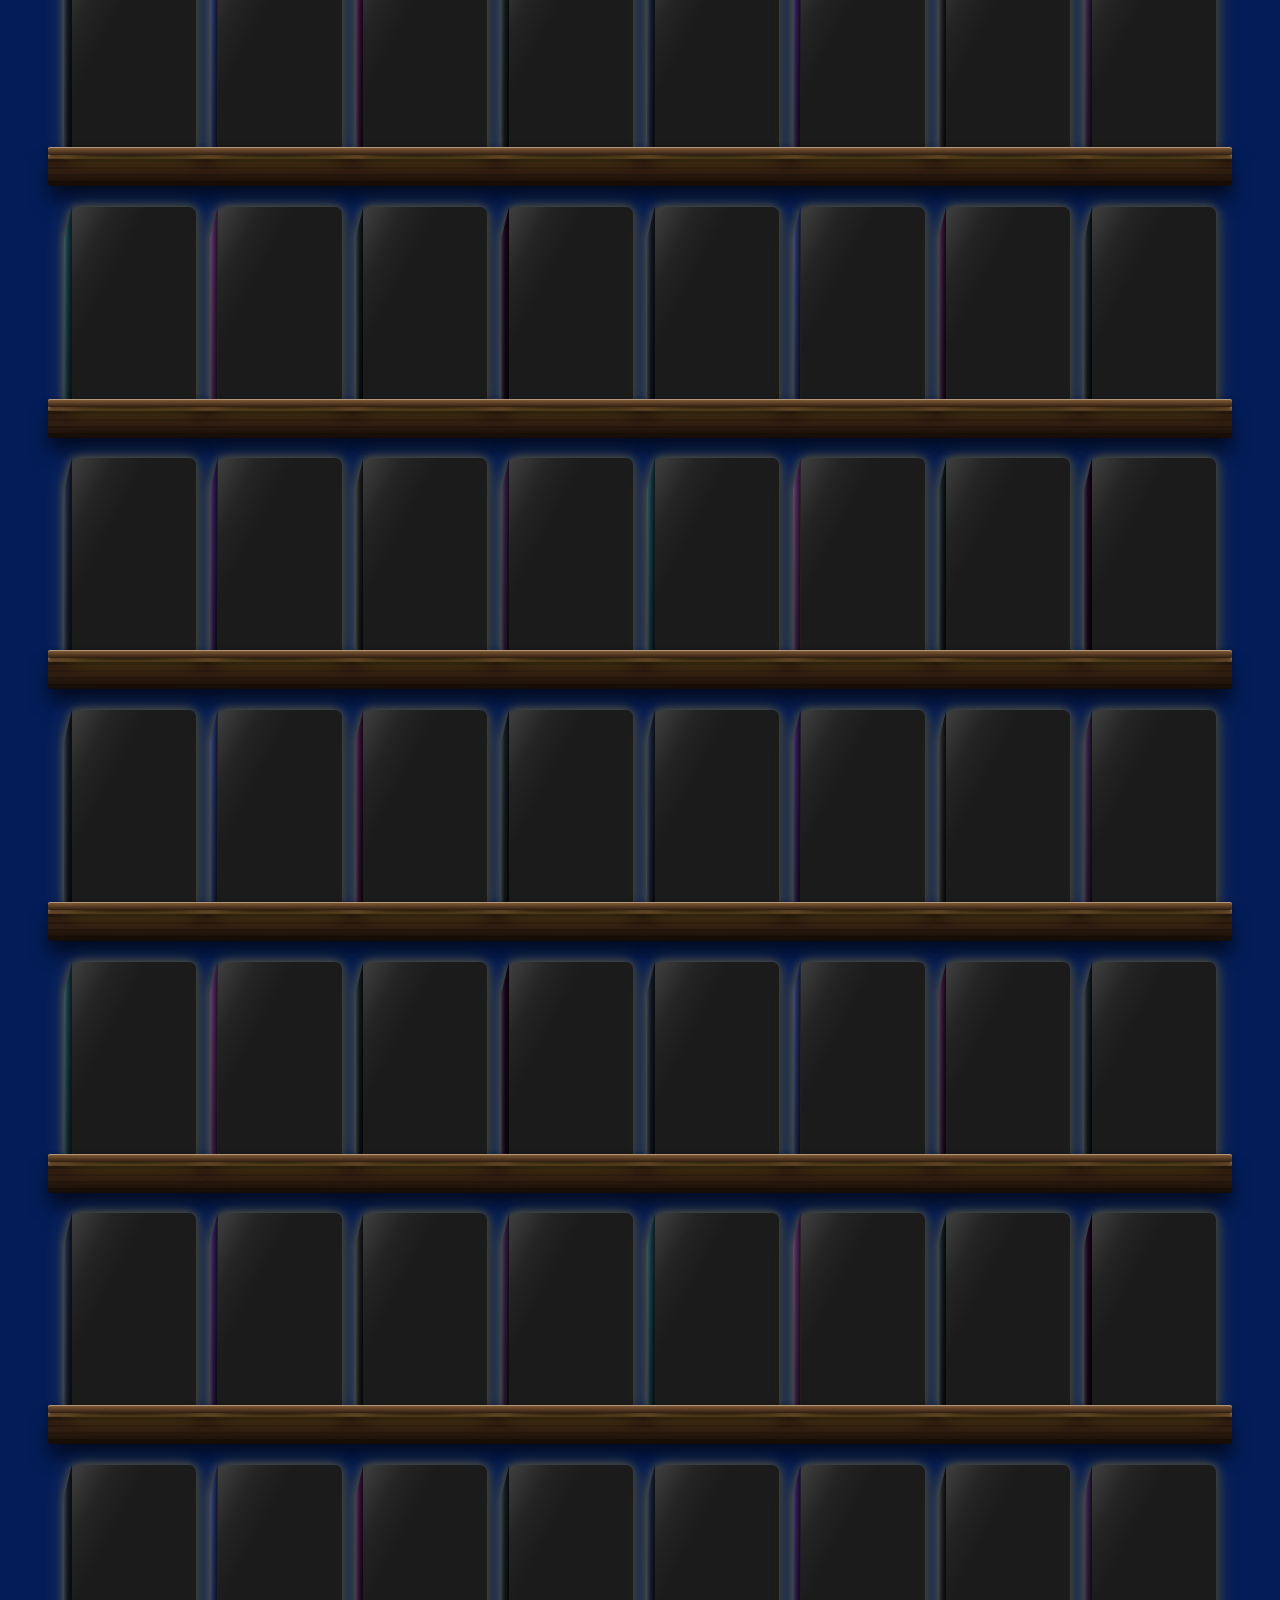
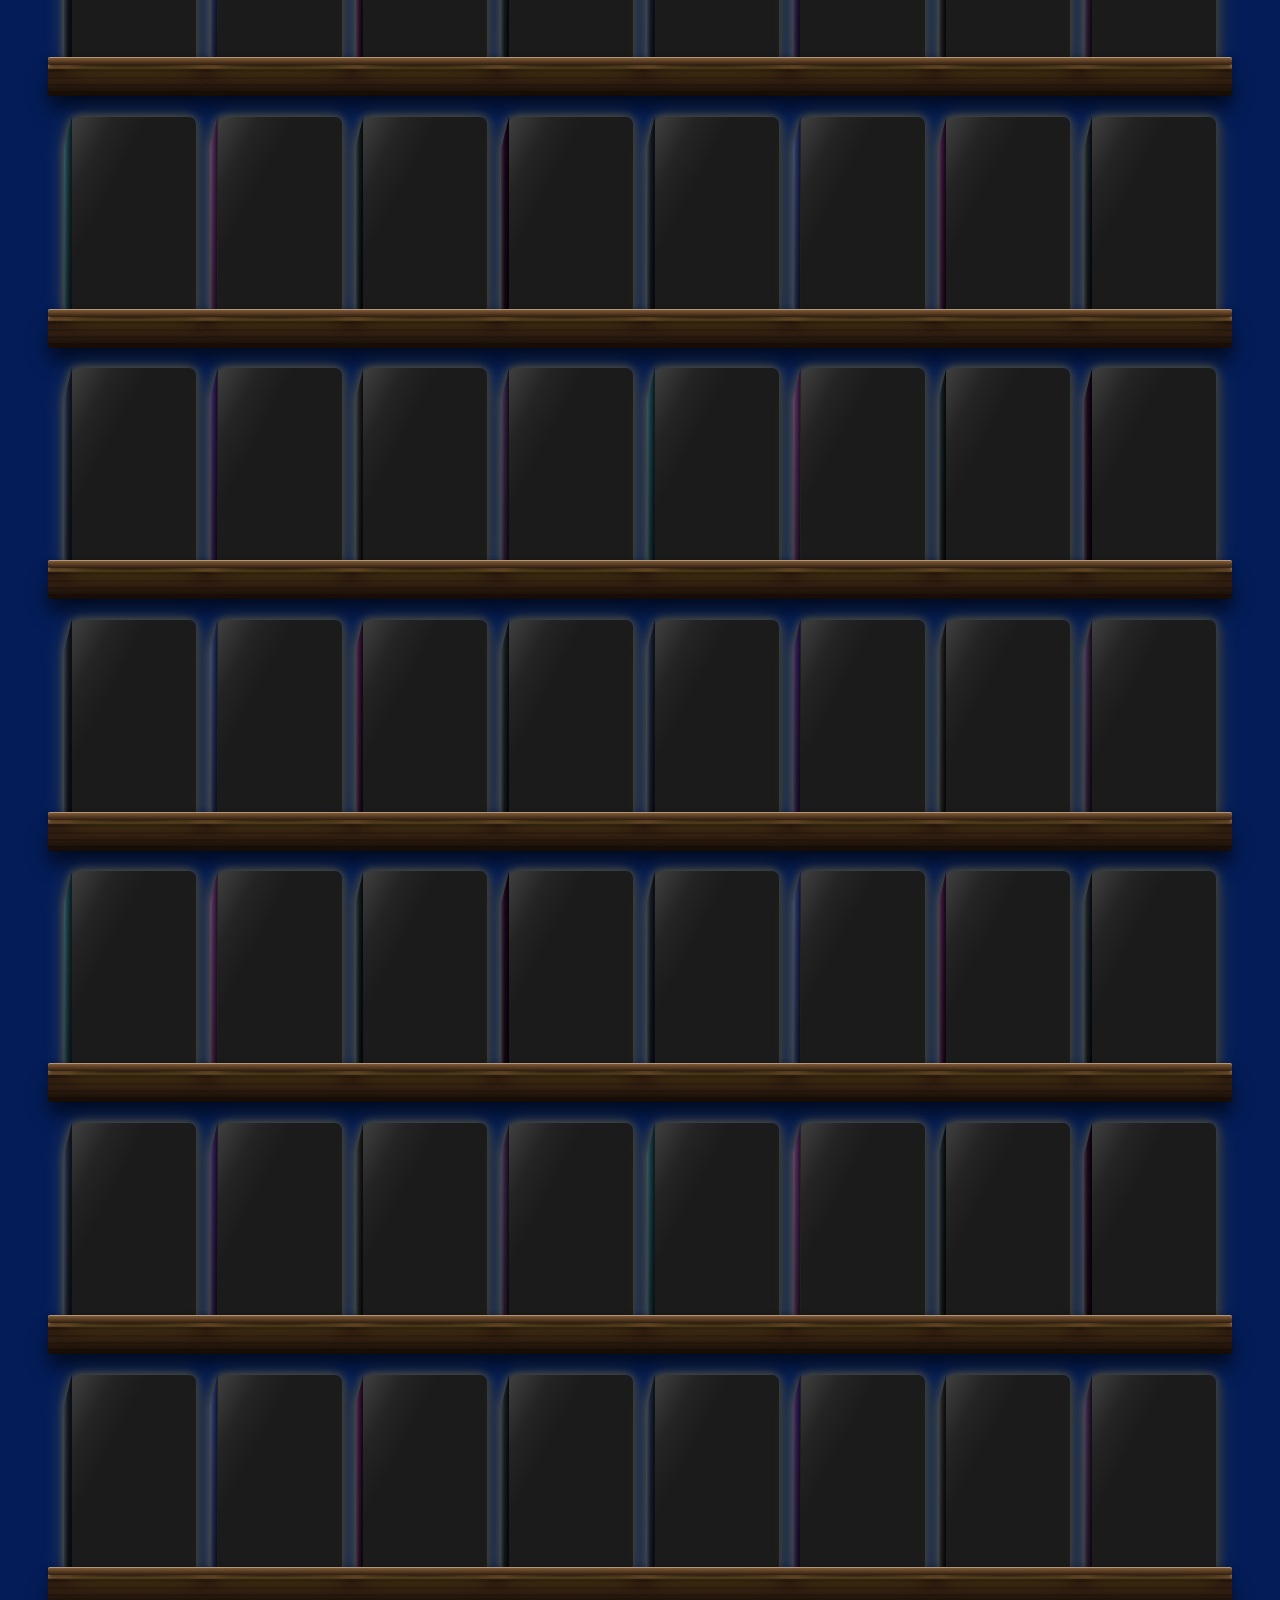
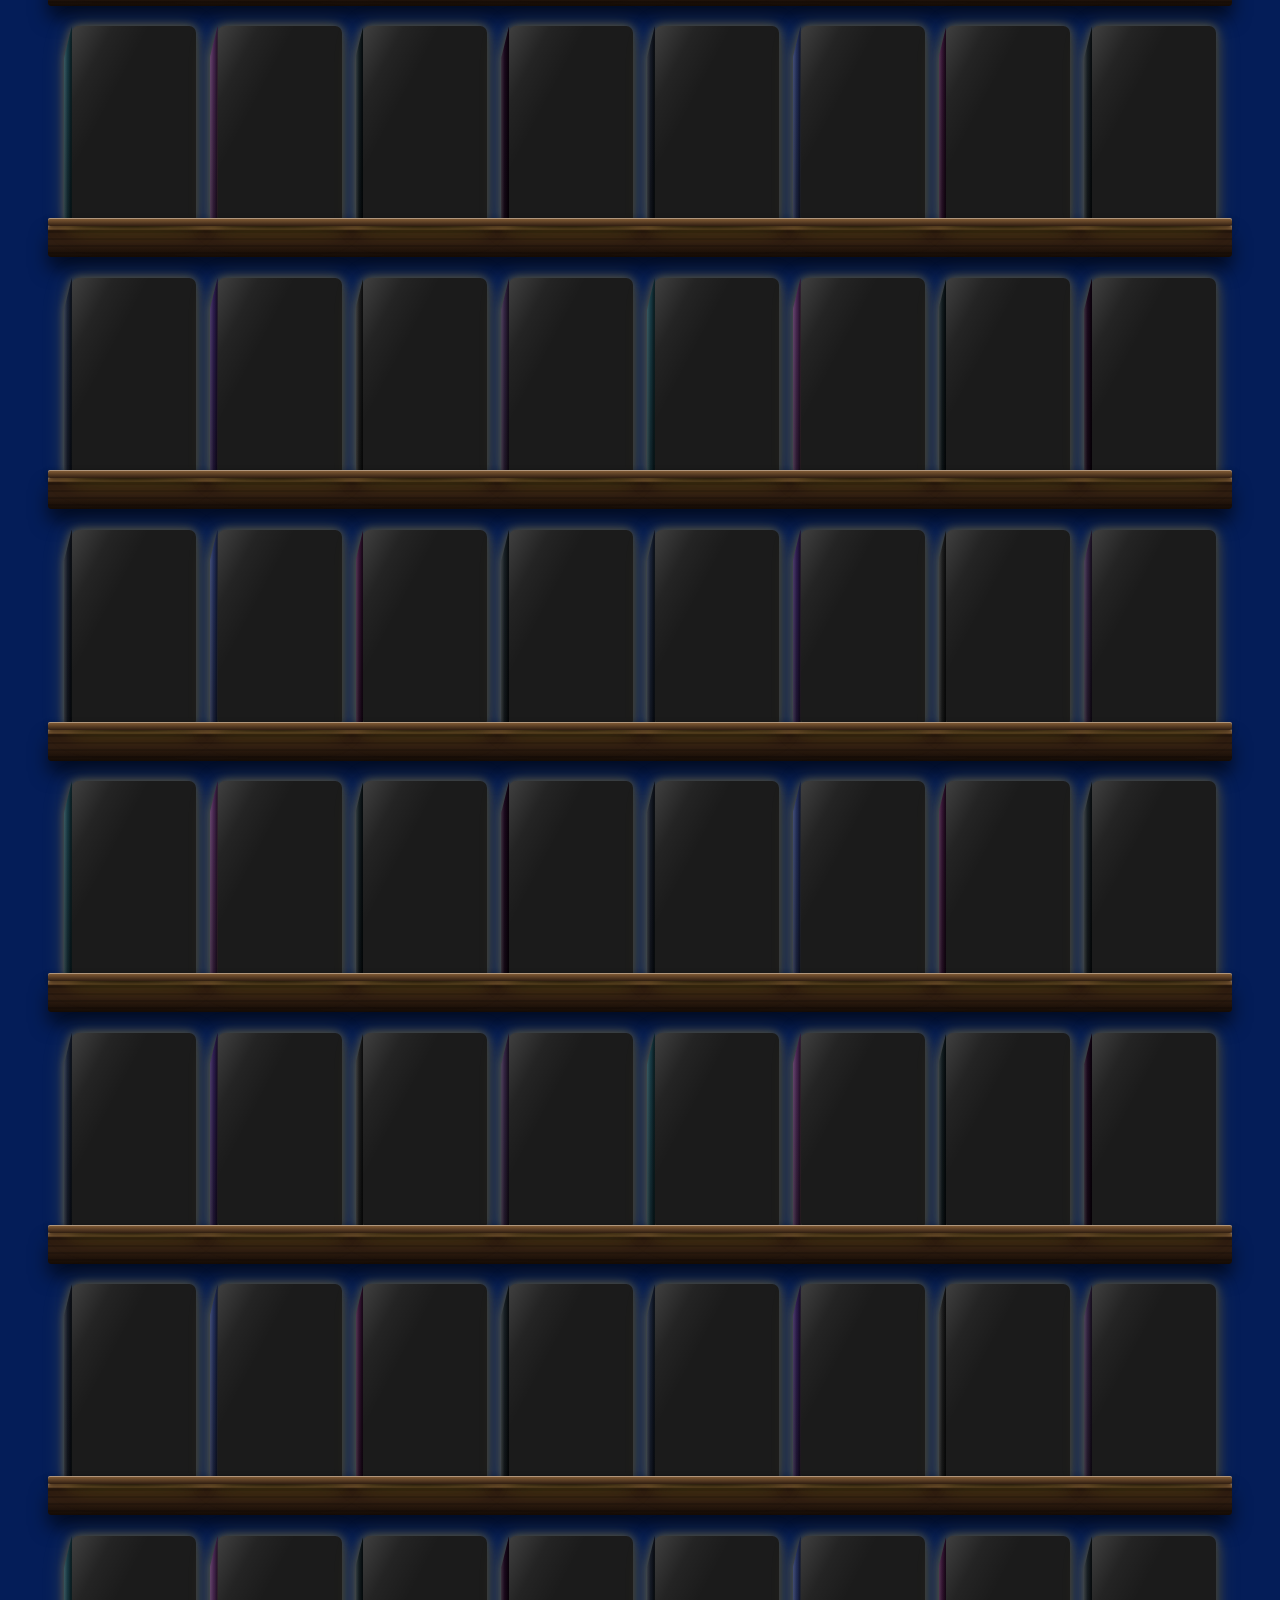
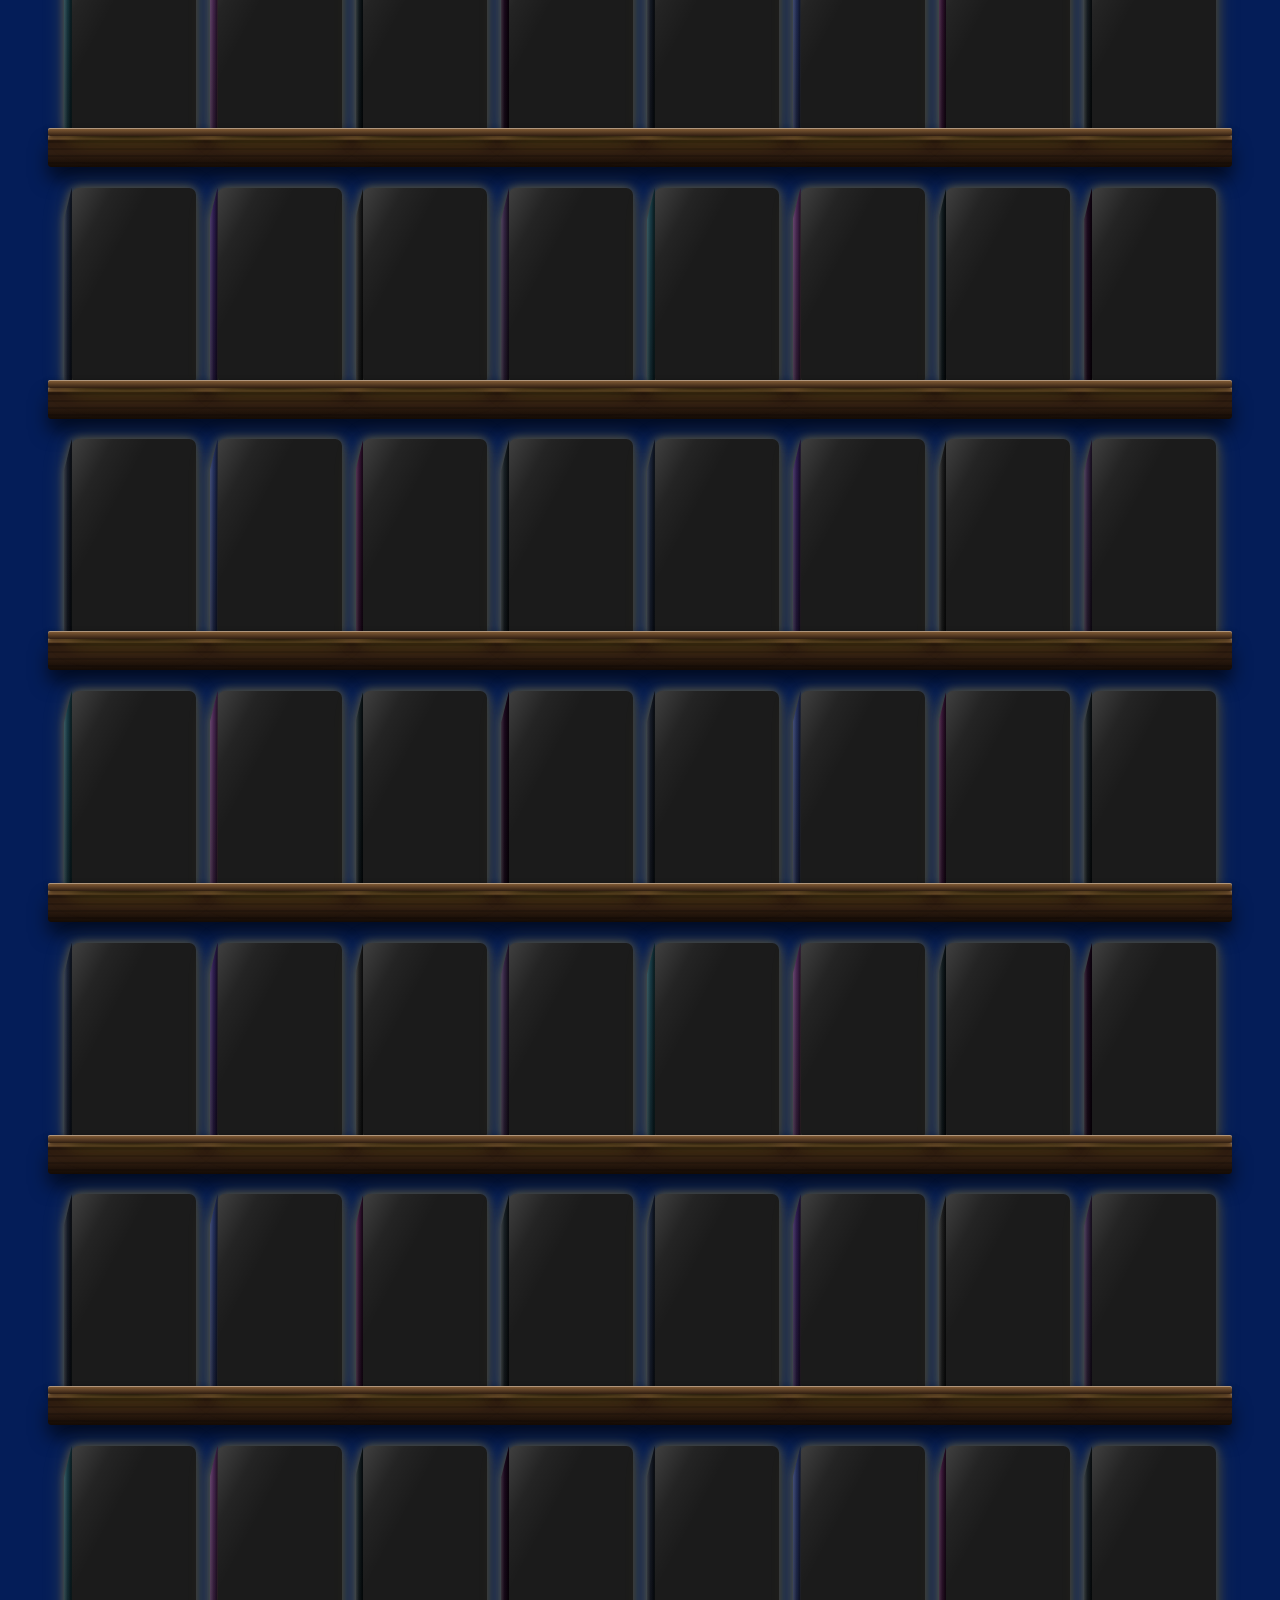
==== commit e10b901b: "Update index.html" ====
--- a/index.html
+++ b/index.html
@@ -429,8 +429,11 @@
         Added after checking actual genre counts in movies.js -
         these all clear 25+ real entries (Adventure/Crime/
         Romance/Family/Fantasy easily outnumber Horror).
-        Animation was left out on purpose since the existing
-        Animated: Hide/Only toggle already covers that ground.
+        Animation is left out on purpose - it's now hidden from
+        every view except the Genre dropdown's own "Animated"
+        option (see the ANIMATED check in getFilteredMovies() in
+        app.js), so a multi-select checkbox here would fight
+        with that exclusion rather than combine with it.
       -->
 
       <label class="rated-filter-row">
@@ -730,6 +733,13 @@
   <!-- =====================================================
        ROW 1: TYPE + MEDIA (left)
        STAFF PICKS / SHOW ALL + RESERVATIONS (right)
+
+       Unwatched used to live at the end of this row (its own
+       divider, right of Physical/Digital) - moved to Row 2 next
+       to Genre for better left/right balance between the two
+       rows. See relocateUnwatchedForMobile() in app.js, which
+       still works unchanged since it locates the pill/divider
+       by class/data-attribute rather than by row.
        ===================================================== -->
 
   <div class="filter-row filter-row-main">
@@ -790,18 +800,6 @@
     data-filter-value="digital"
   >
     Digital
-  </button>
-
-  <div class="filter-divider unwatched-divider">
-    |
-  </div>
-
-  <button
-    class="filter unwatched-pill"
-    data-filter-group="unwatched"
-    data-filter-value="only"
-  >
-    Unwatched
   </button>
 
 </div>
@@ -890,13 +888,60 @@
   </div>
 
   <!-- =====================================================
-       ROW 2: GENRE DROPDOWN (left), CATEGORY + ANIMATED (right)
+       ROW 2: SORT + GENRE DROPDOWN + UNWATCHED (left),
+       RESERVATIONS (right)
+
+       Baseball, Christmas and Animated used to live here as
+       their own pill buttons (data-filter-group="category" /
+       "animated") - all three are now options inside the Genre
+       dropdown instead (see getFilteredMovies()'s GENRE block
+       in app.js for how each is matched). Animated is also
+       special: it's hidden from every other view now, not just
+       excluded by default, and only surfaces when "Animated" is
+       the exact genre picked - see the ANIMATED check right
+       after GENRE in app.js. Unwatched moved in from the end of
+       Row 1 for better left/right balance between the two rows.
        ===================================================== -->
 
   <div class="filter-row genre-category-row" id="genre-category-row">
 
 
 <div class="genre-category-left">
+
+
+<button
+  id="sort-alpha-button"
+  class="sort-toggle-button sort-alpha-button active"
+  type="button"
+  aria-label="Sorted A to Z - click to reverse to Z to A"
+  title="Sorted A to Z - click to reverse to Z to A"
+>
+  <span class="sort-toggle-icon sort-alpha-icon" aria-hidden="true">Aa</span>
+  <span class="sort-toggle-direction" aria-hidden="true">▲</span>
+</button>
+
+
+<button
+  id="sort-date-button"
+  class="sort-toggle-button sort-date-button"
+  type="button"
+  aria-label="Sort by release year, newest to oldest"
+  title="Sort by release year, newest to oldest"
+>
+  <svg
+    class="sort-toggle-icon sort-date-icon"
+    viewBox="0 0 16 16"
+    width="14"
+    height="14"
+    aria-hidden="true"
+  >
+    <rect x="2" y="3.5" width="12" height="10.5" rx="1.5" fill="none" stroke="currentColor" stroke-width="1.2"></rect>
+    <line x1="2" y1="6.5" x2="14" y2="6.5" stroke="currentColor" stroke-width="1.2"></line>
+    <line x1="5" y1="1.5" x2="5" y2="4.5" stroke="currentColor" stroke-width="1.2"></line>
+    <line x1="11" y1="1.5" x2="11" y2="4.5" stroke="currentColor" stroke-width="1.2"></line>
+  </svg>
+  <span class="sort-toggle-direction" aria-hidden="true">▼</span>
+</button>
 
 
 <div class="filter-group" id="genre-filter-group">
@@ -915,6 +960,9 @@
   >
     <option value="">All Genres</option>
     <option value="action">Action</option>
+    <option value="animated">Animated</option>
+    <option value="baseball">Baseball</option>
+    <option value="christmas">Christmas</option>
     <option value="classic">Classic</option>
     <option value="comedy">Comedy</option>
     <option value="drama">Drama</option>
@@ -926,38 +974,17 @@
 </div>
 
 
-<div class="filter-divider category-divider mobile-collapsible">
+<div class="filter-divider unwatched-divider">
   |
 </div>
 
-
-<div class="filter-group category-group mobile-collapsible">
-
-  <button
-    class="filter category-filter"
-    data-filter-group="category"
-    data-filter-value="baseball"
-  >
-    Baseball
-  </button>
-
-  <button
-    class="filter category-filter"
-    data-filter-group="category"
-    data-filter-value="christmas"
-  >
-    Christmas
-  </button>
-
-  <button
-    class="filter category-filter animated-filter"
-    data-filter-group="animated"
-    data-filter-value="mixed"
-  >
-    Animated: Hide
-  </button>
-
-</div>
+<button
+  class="filter unwatched-pill"
+  data-filter-group="unwatched"
+  data-filter-value="only"
+>
+  Unwatched
+</button>
 
 
 </div>
--- a/style.css
+++ b/style.css
@@ -1259,6 +1259,87 @@
 
 .genre-filter-select {
   min-width: 130px;
+}
+
+
+/* =========================================================
+SORT TOGGLE (left of the Genre dropdown)
+
+Two independent pills - alphabetical ("Aa") and release year
+(calendar) - each pairing its icon with a small ascending/
+descending arrow for its OWN current direction. Sized off the
+same padding/border formula as .reservation-filter so they
+land at the same height as the Genre select without a
+hardcoded px value - keeps Row 2 the height it already is, so
+Row 1 and Row 2 stay flush. The filled/"active" pill is
+whichever axis is actually driving the current order (see
+updateSortToggleButtonsUI() in app.js) - not a preview of what
+clicking gives you.
+========================================================= */
+
+.sort-toggle-button {
+  flex-shrink: 0;
+
+  padding: 9px 10px;
+
+  border: 1px solid var(--gold-dark);
+
+  border-radius: 999px;
+
+  background-color: transparent;
+
+  color: var(--gold);
+
+  cursor: pointer;
+
+  display: flex;
+
+  align-items: center;
+
+  justify-content: center;
+
+  gap: 4px;
+}
+
+.sort-toggle-button:hover {
+  border-color: var(--gold);
+}
+
+.sort-toggle-button.active {
+  background-color: var(--gold);
+
+  border-color: var(--gold);
+
+  color: #111111;
+}
+
+.sort-toggle-icon {
+  display: flex;
+
+  align-items: center;
+
+  justify-content: center;
+
+  flex-shrink: 0;
+}
+
+.sort-alpha-icon {
+  font-size: 13px;
+  font-weight: 700;
+  line-height: 1;
+
+  letter-spacing: 0.01em;
+}
+
+.sort-date-icon {
+  flex-shrink: 0;
+}
+
+.sort-toggle-direction {
+  font-size: 9px;
+  line-height: 1;
+
+  flex-shrink: 0;
 }
 
 
@@ -6698,7 +6779,9 @@
 .movie-card.selected
 .movie-cover-inner,
 .movie-card.selected
-.case-spine-face {
+.case-spine-face,
+.movie-card.selected
+.out-of-stock-badge-layer {
   opacity: 0;
 }
 
@@ -8306,15 +8389,15 @@
   }
 
   /*
-   * Type, Category, and Reservations are hidden by default
-   * and only appear once the filters toggle is opened —
-   * Genre, Staff Picks, and the new Format dropdown stay
-   * visible always, matching what was decided on to keep.
+   * Type and Reservations are hidden by default and only
+   * appear once the filters toggle is opened — Genre, Staff
+   * Picks, and the new Format dropdown stay visible always,
+   * matching what was decided on to keep. Category no longer
+   * has its own group here - Baseball/Christmas/Animated all
+   * moved into the Genre dropdown, which was always visible.
    */
 
   .type-pills-wrap,
-  .category-group,
-  .category-divider,
   .reservation-filter-wrapper {
 
     display: none;
@@ -8326,16 +8409,9 @@
 
   }
 
-  body.mobile-filters-open .category-group,
   body.mobile-filters-open .reservation-filter-wrapper {
 
     display: flex;
-
-  }
-
-  body.mobile-filters-open .category-divider {
-
-    display: block;
 
   }
 
@@ -8409,6 +8485,14 @@
   .genre-filter-select {
 
     min-width: 110px;
+
+  }
+
+  .sort-toggle-button {
+
+    padding: 8px 10px;
+
+    font-size: 11px;
 
   }
 
@@ -8772,6 +8856,46 @@
 }
 
 body.theme-arcade .reservation-filter.active {
+
+  background-color: #0a0a0d;
+
+  border-color: #ff2fd1;
+
+  color: #fff0fa;
+
+  animation: arcade-pill-pulse 2.4s ease-in-out infinite;
+}
+
+/*
+
+* Sort toggle (Aa / calendar) - same convention as the
+* reservation pills above: resting cyan outline, magenta on
+* hover, and the currently-active button flips to a dark fill
+* with a pulsing magenta glow. currentColor on the calendar
+* SVG's strokes means it follows these color rules for free.
+  */
+
+body.theme-arcade .sort-toggle-button {
+
+  background-color: transparent;
+
+  color: #00fff2;
+
+  border-color: #00fff2;
+
+  box-shadow:
+    0 0 4px 1px rgba(0, 255, 242, 0.6),
+    0 0 10px 2px rgba(0, 255, 242, 0.35);
+}
+
+body.theme-arcade .sort-toggle-button:hover {
+
+  border-color: #ff2fd1;
+
+  color: #ff2fd1;
+}
+
+body.theme-arcade .sort-toggle-button.active {
 
   background-color: #0a0a0d;
 
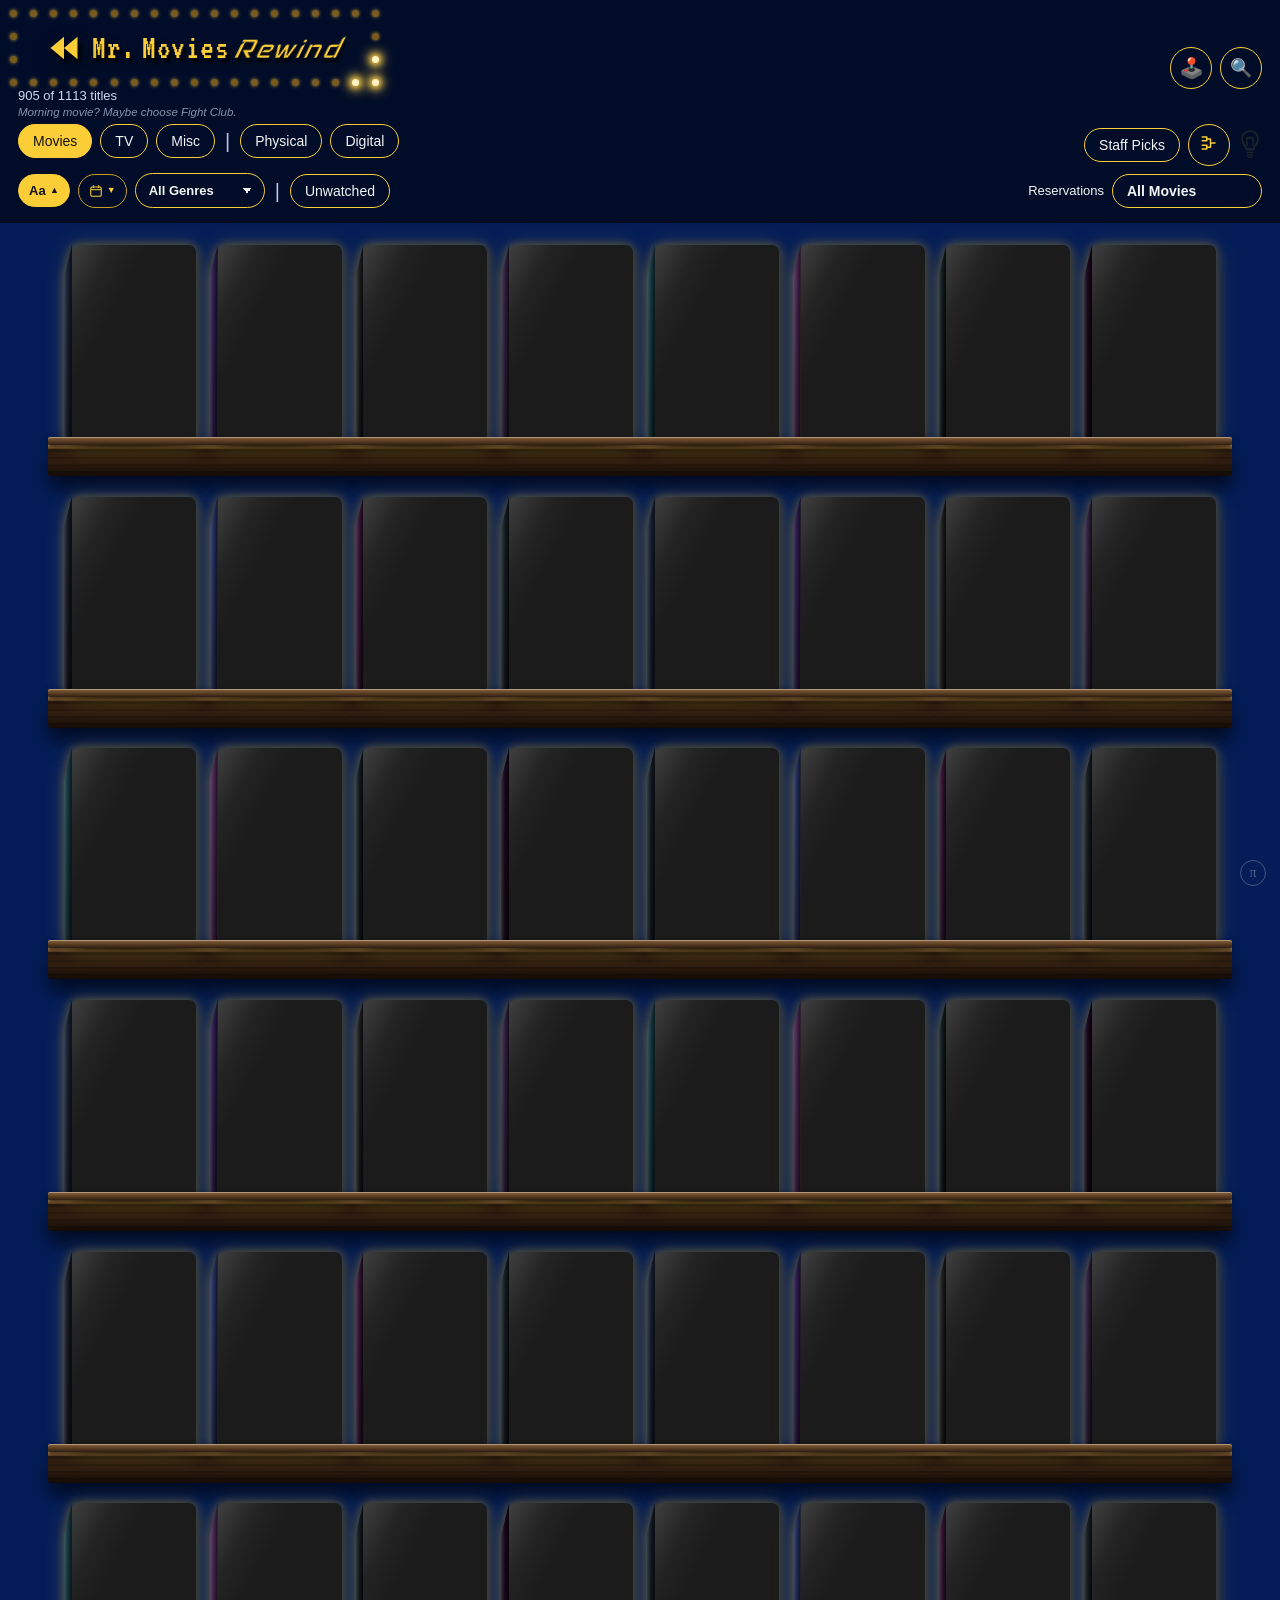
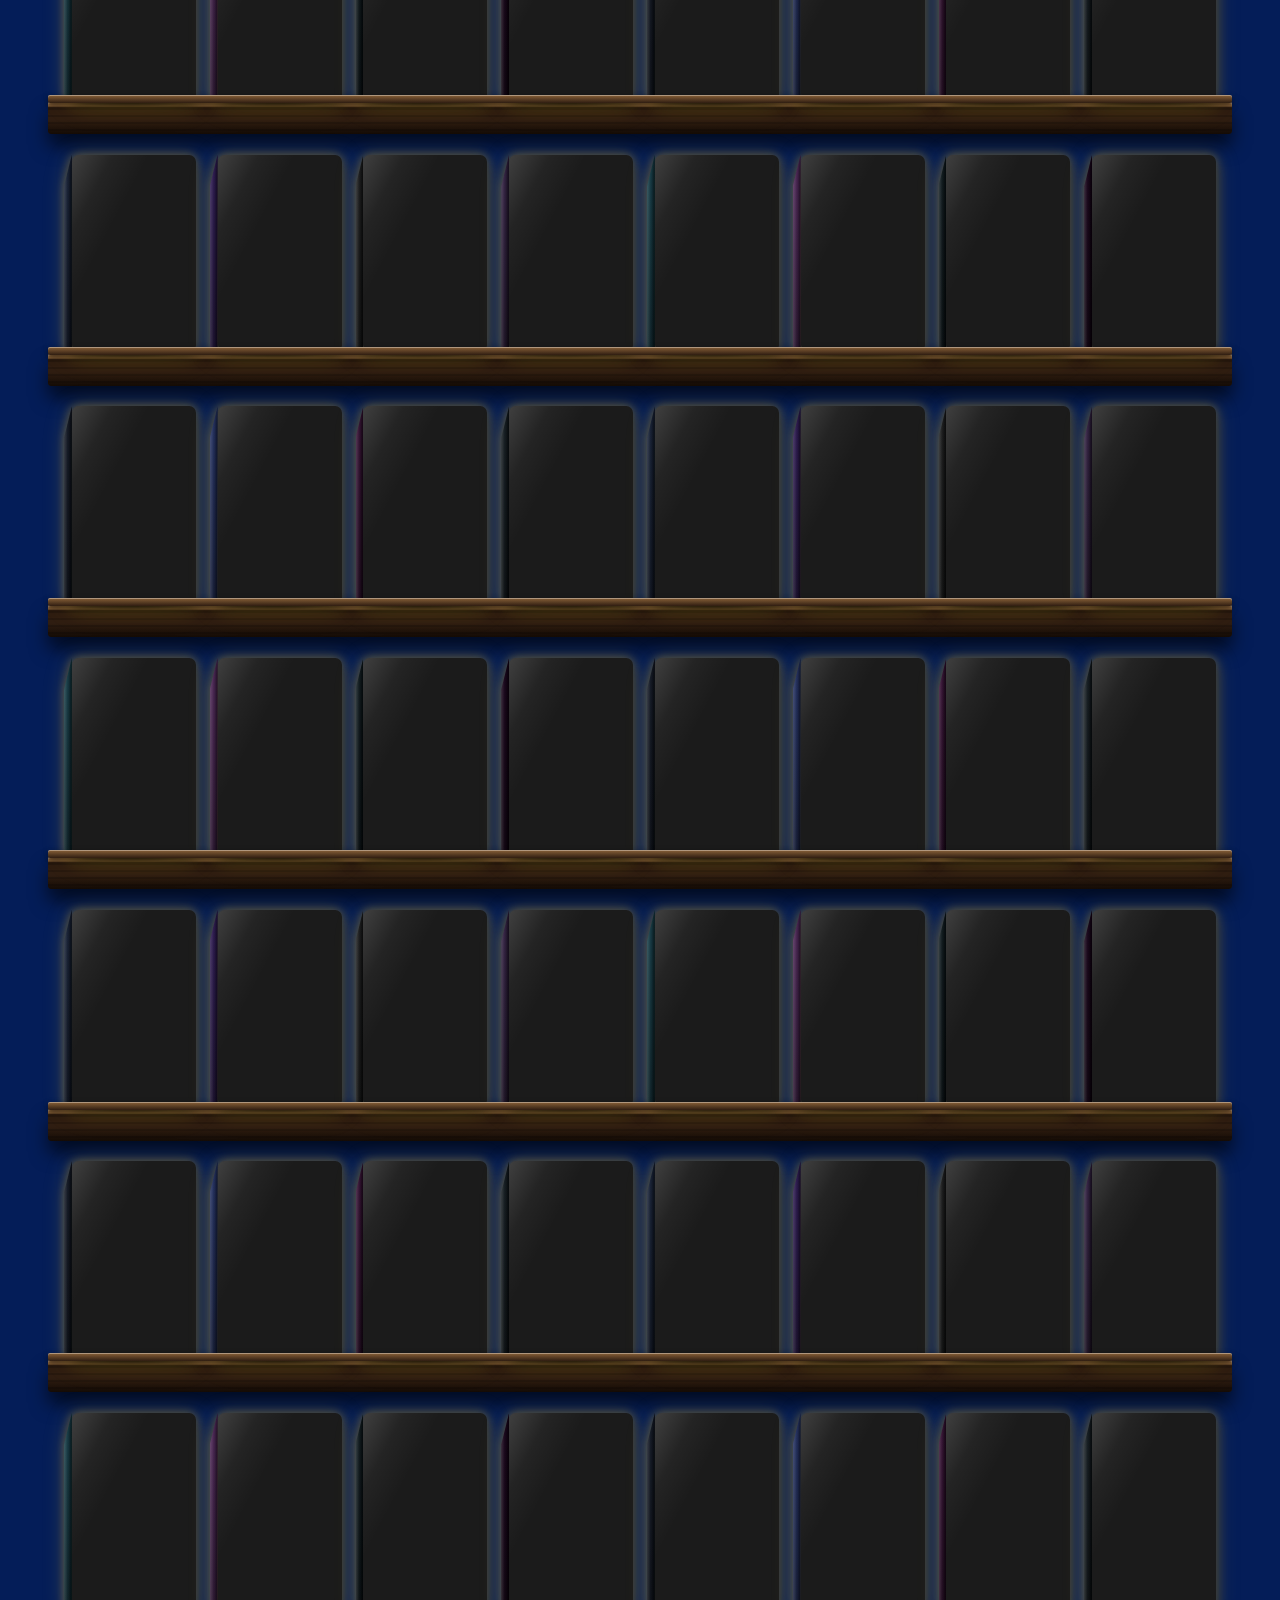
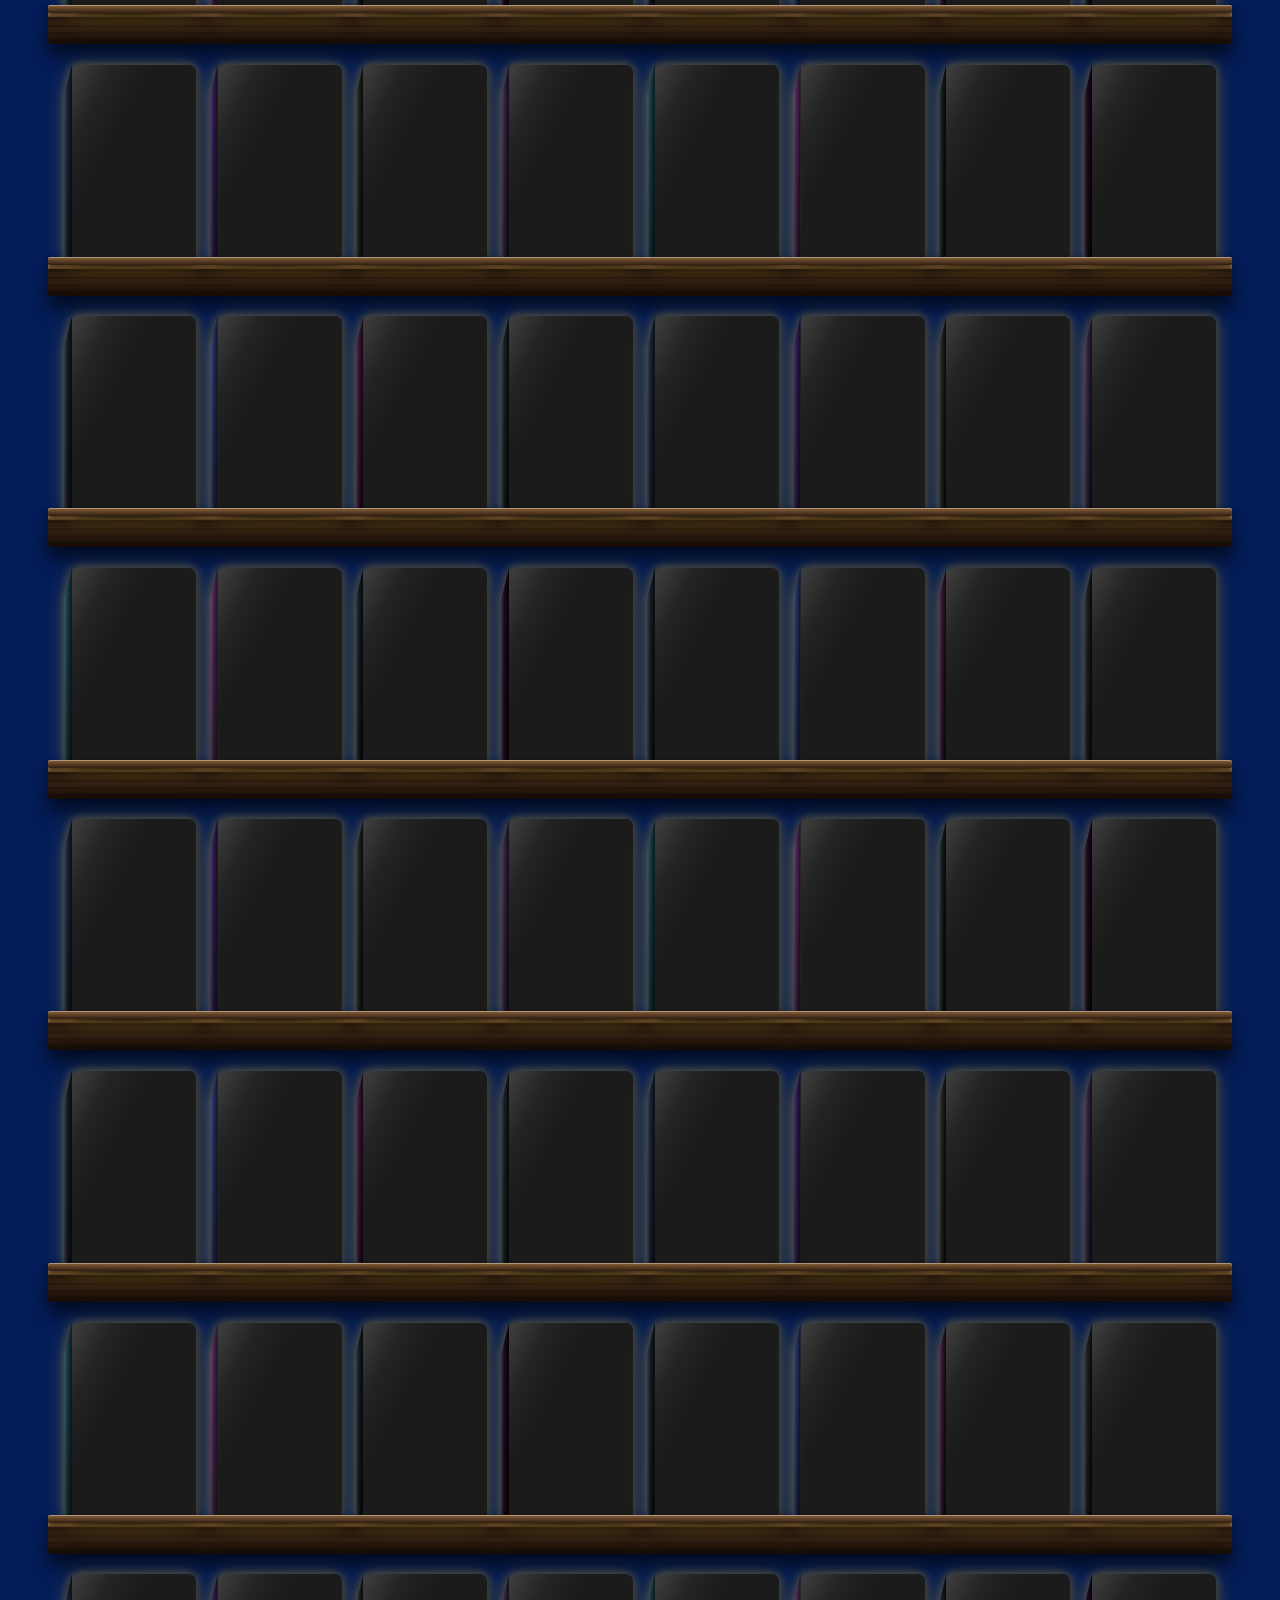
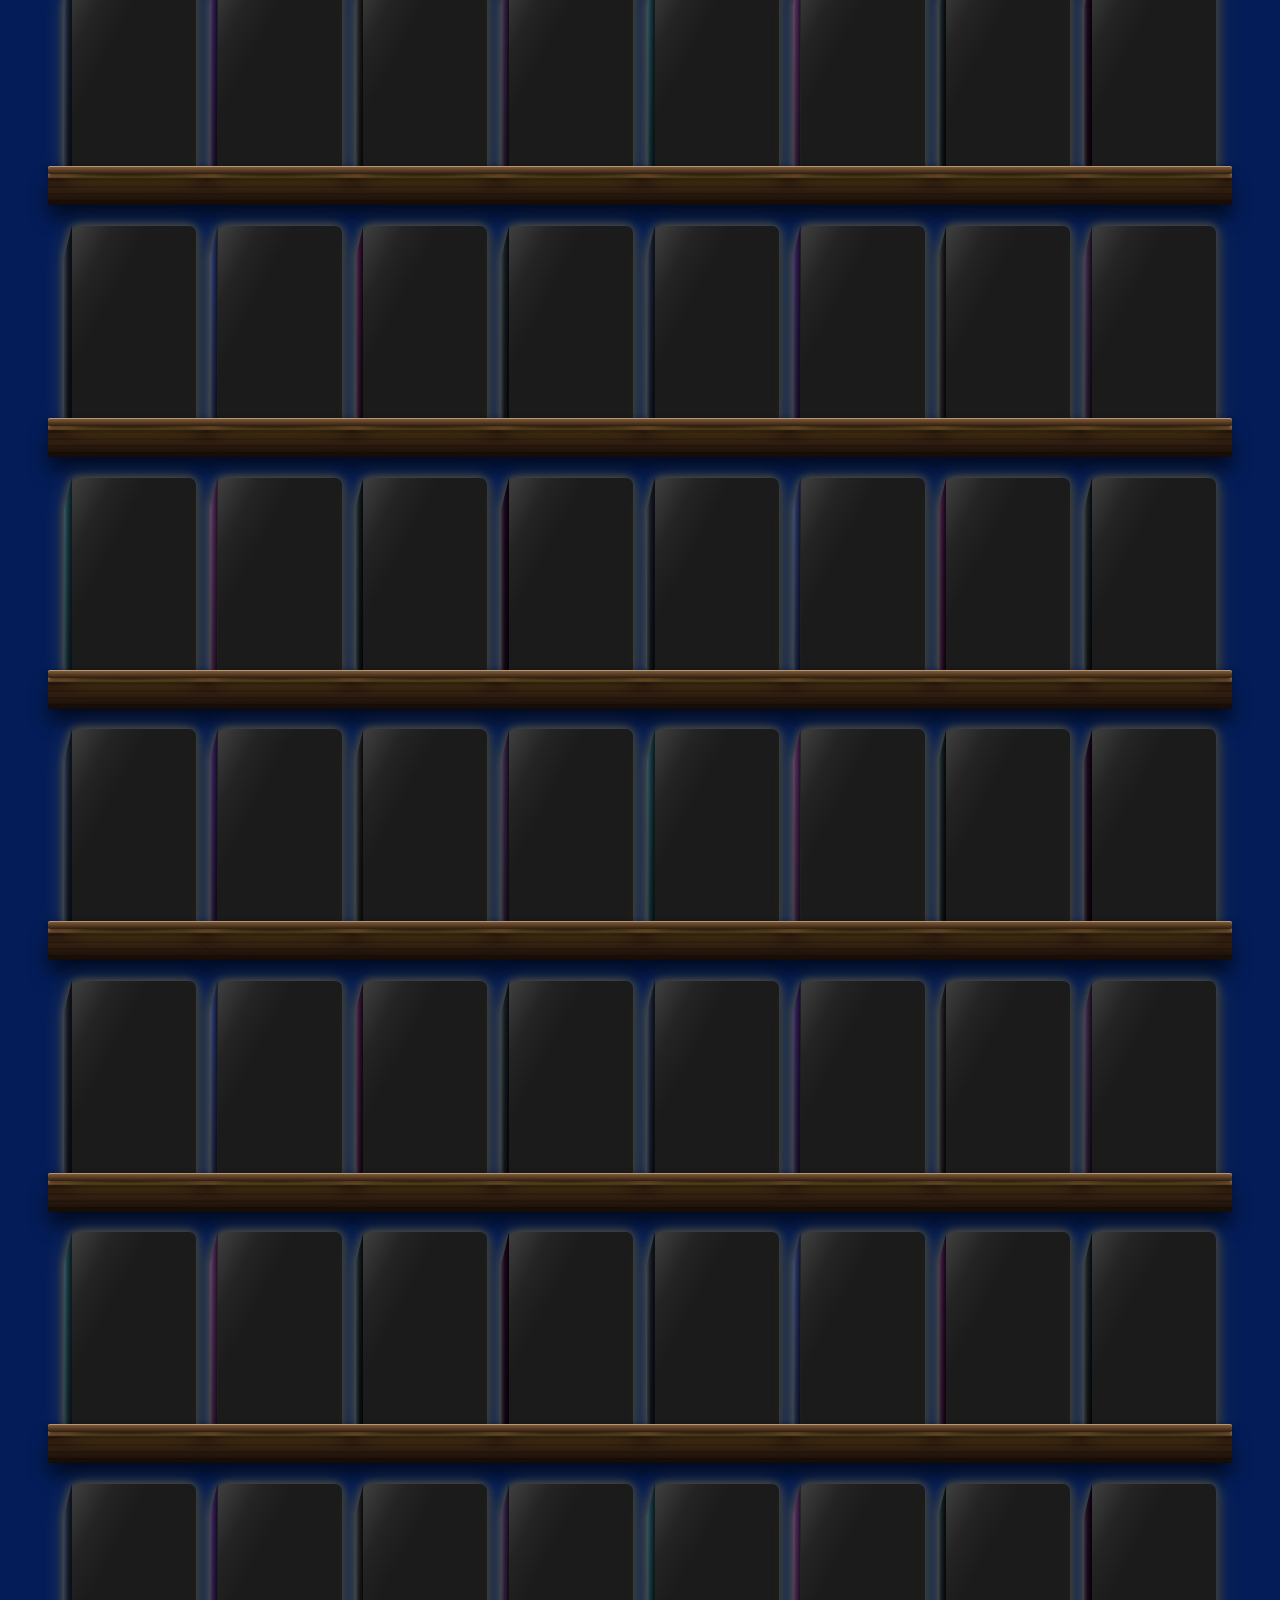
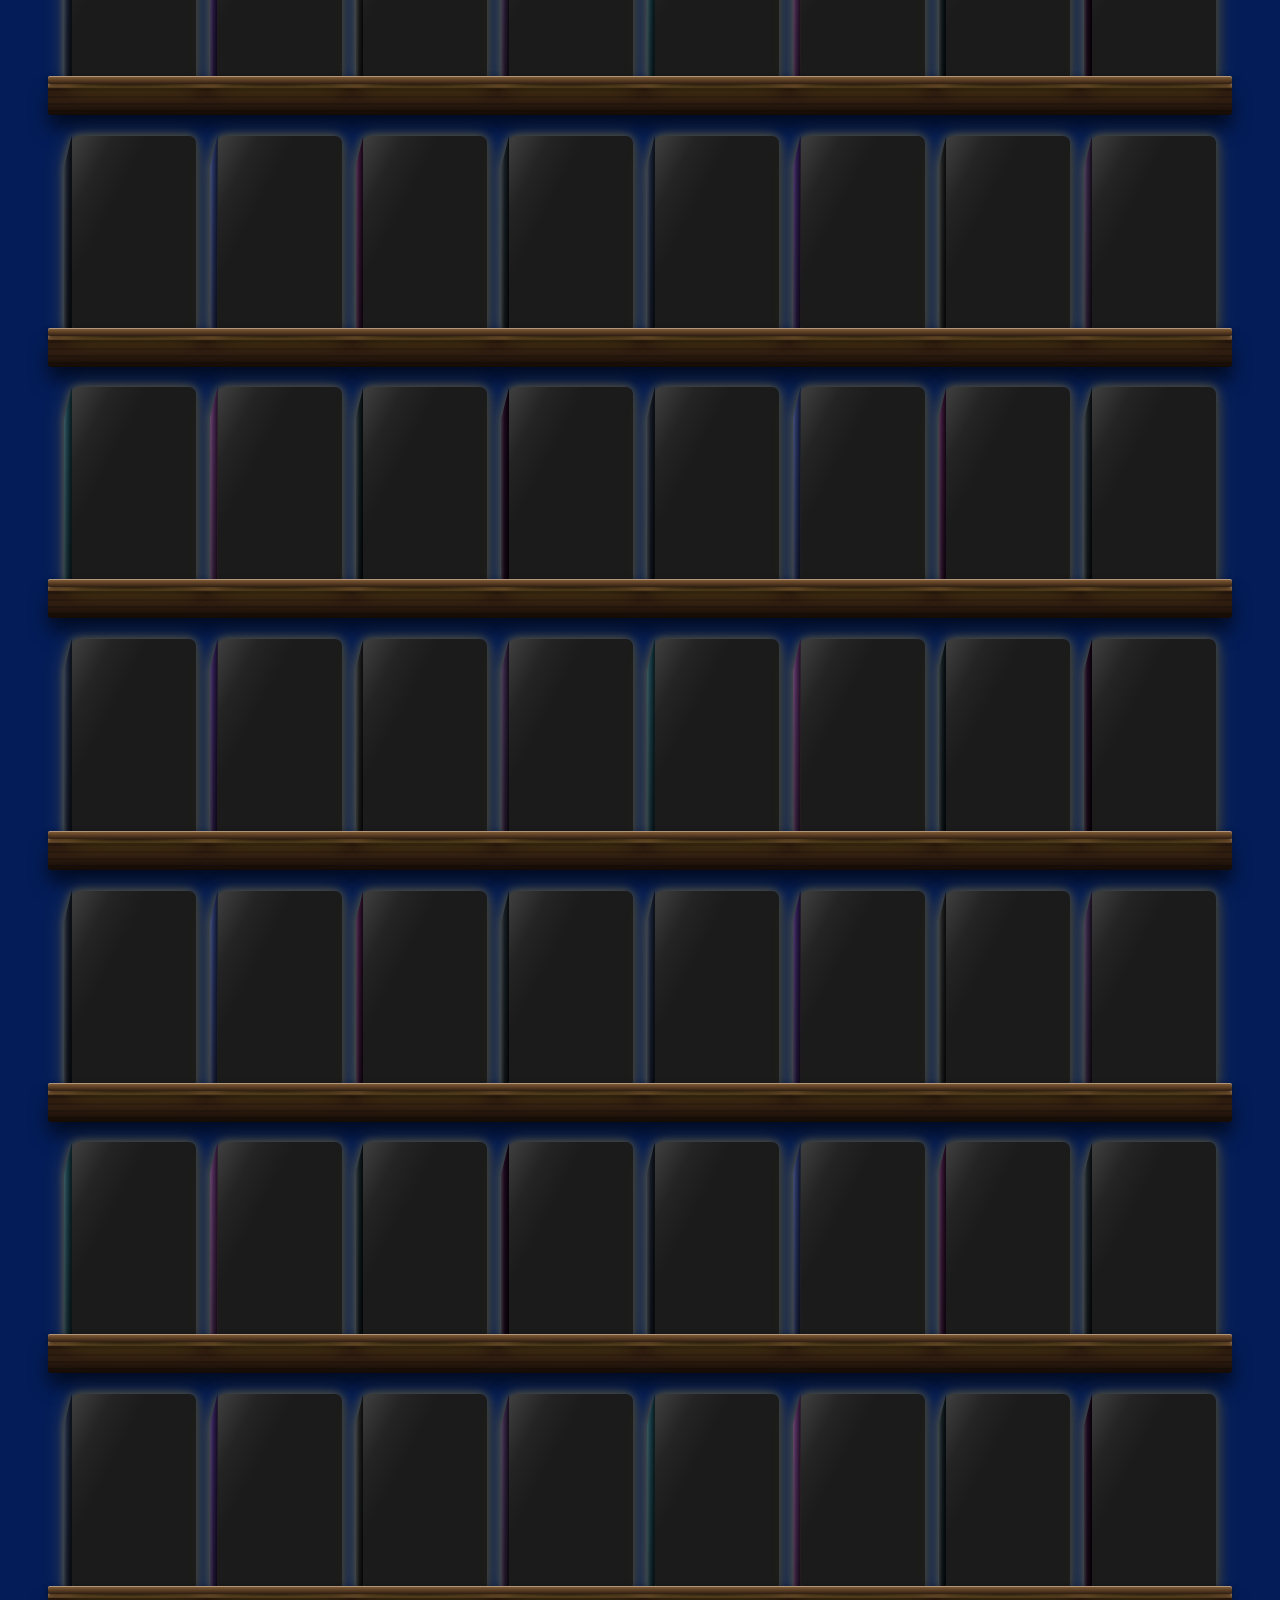
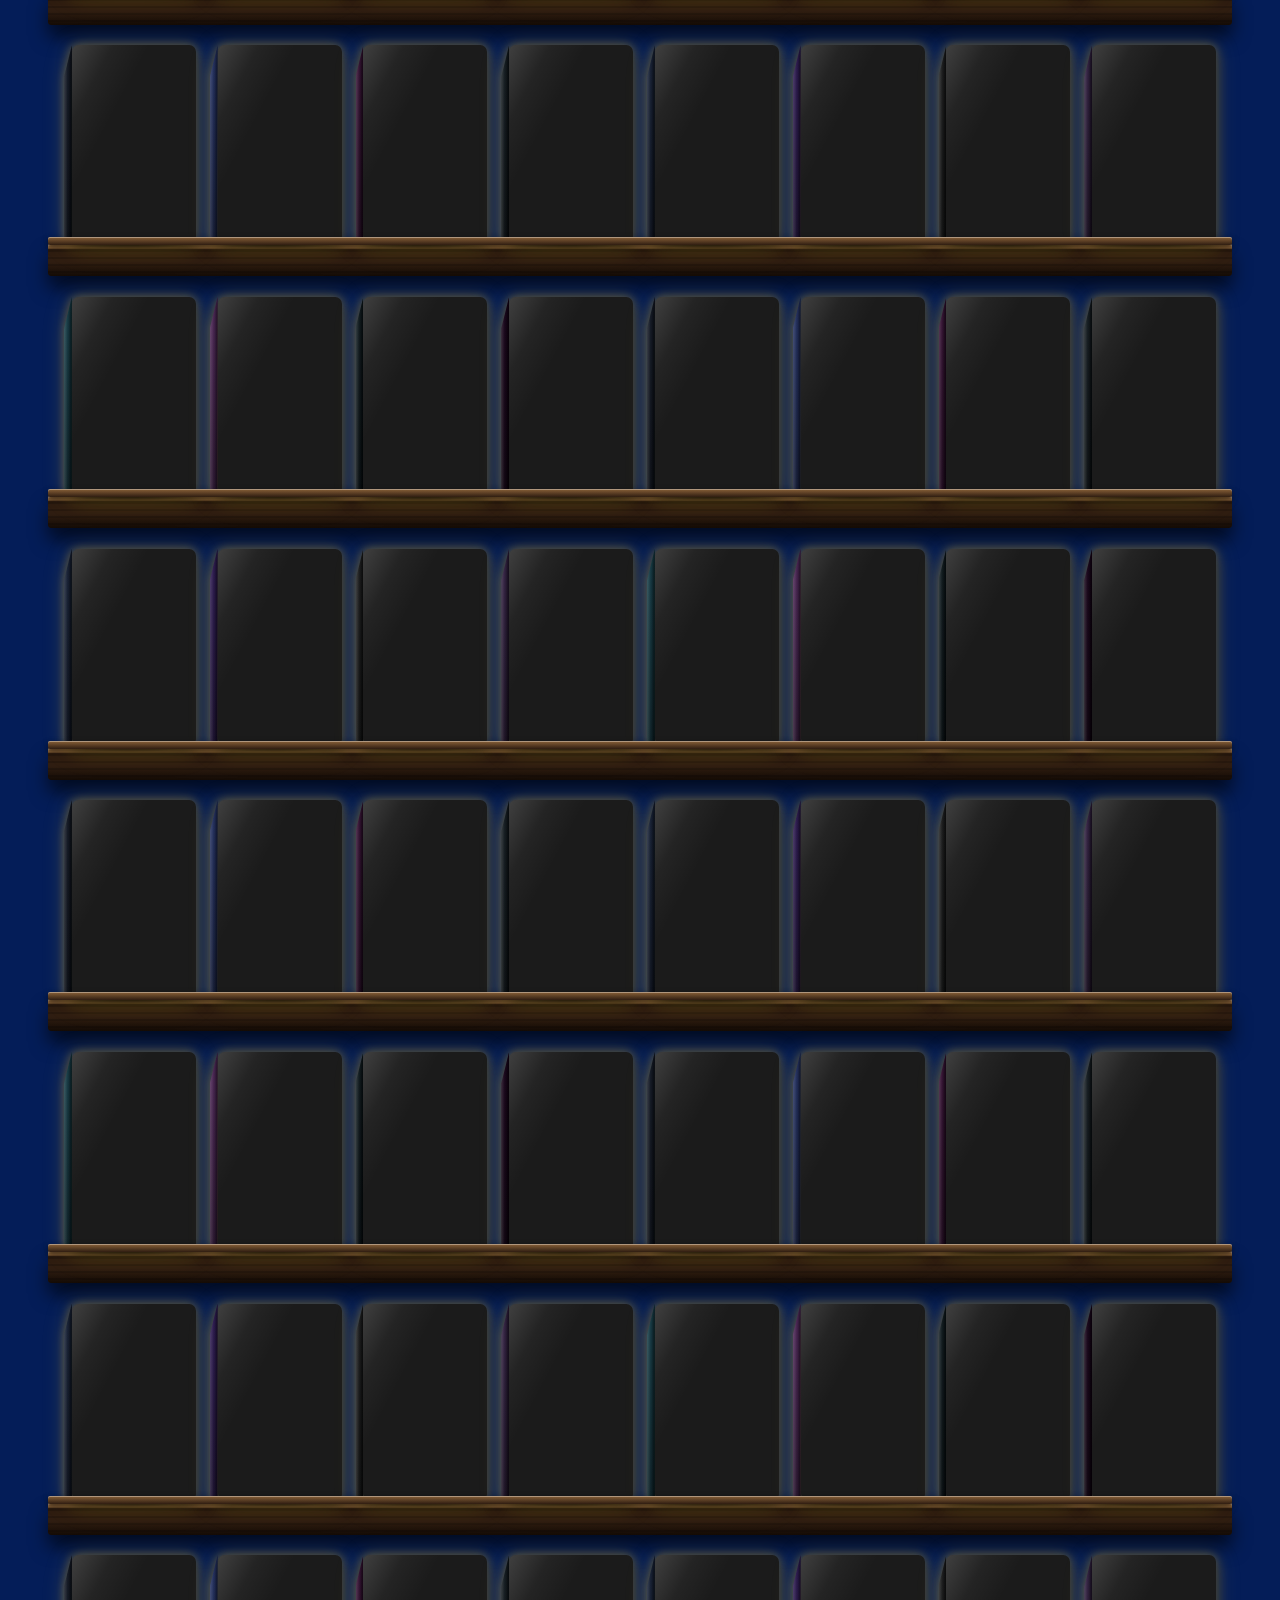
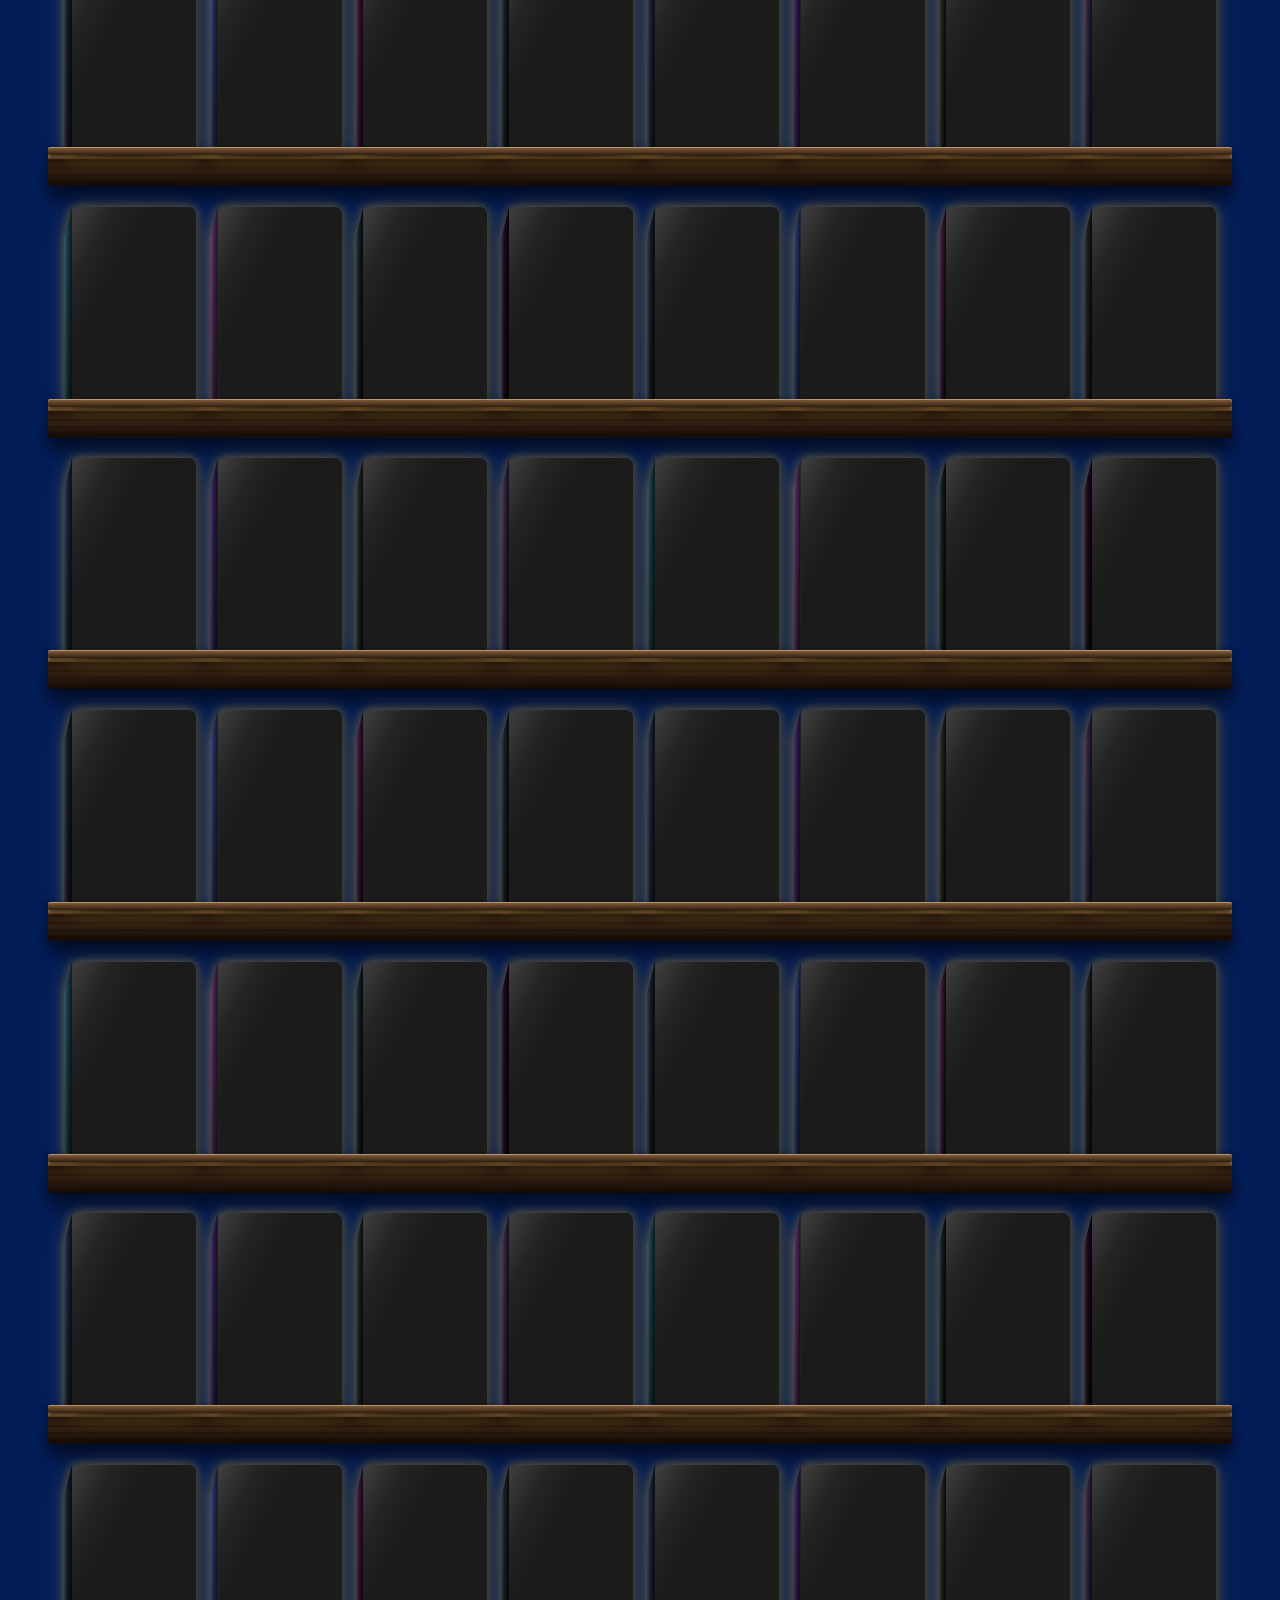
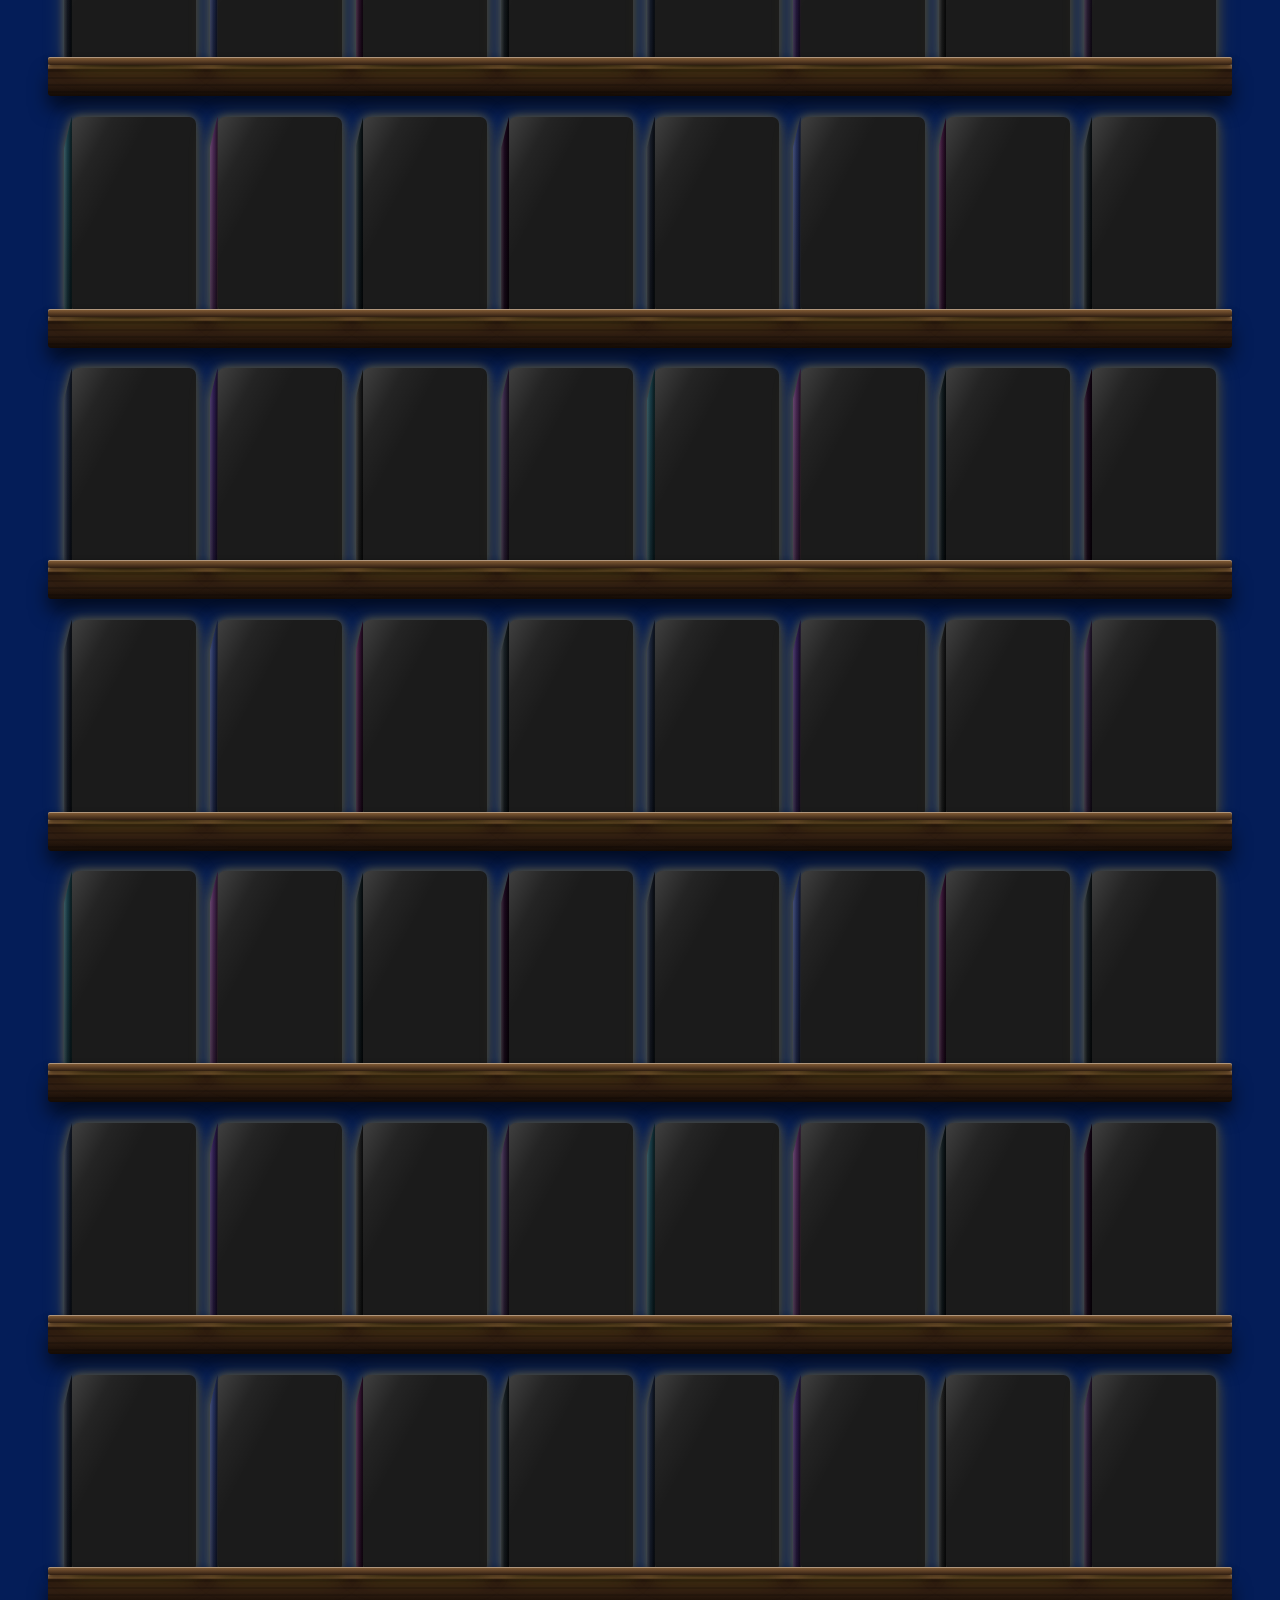
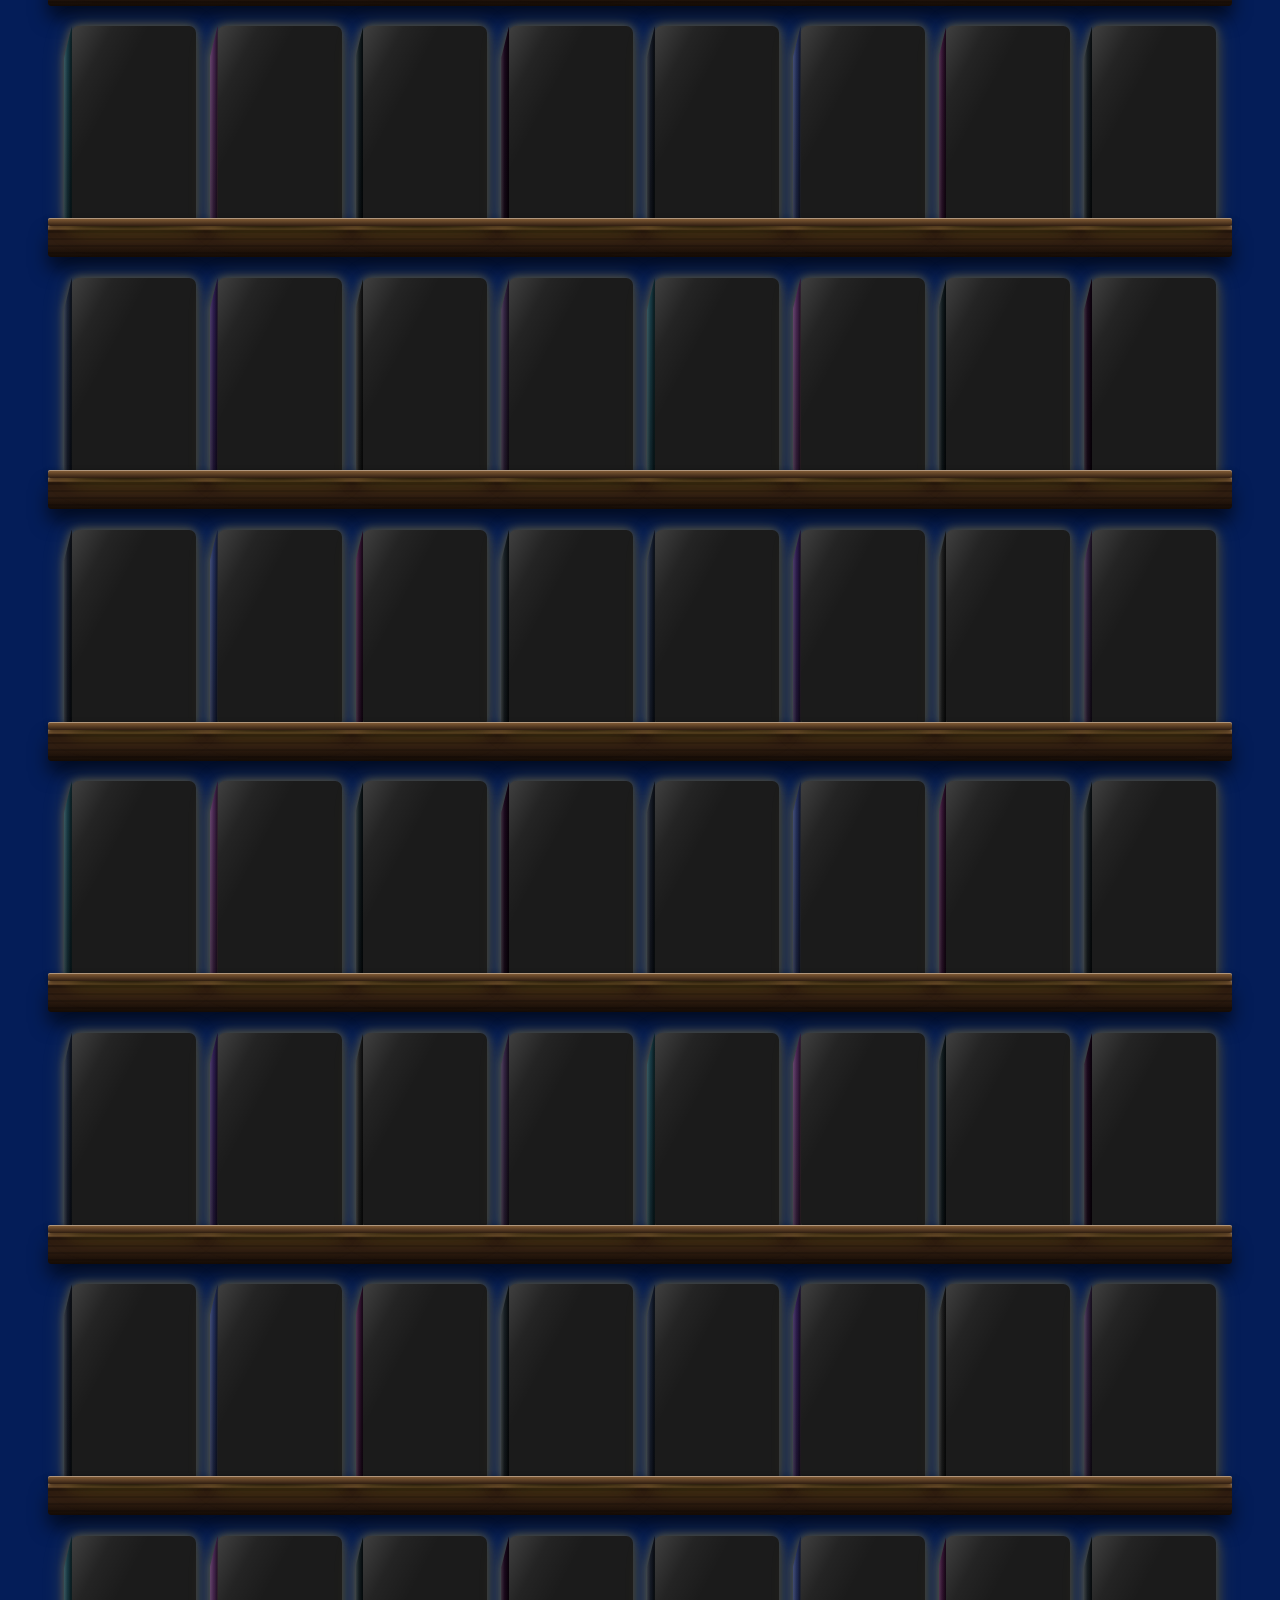
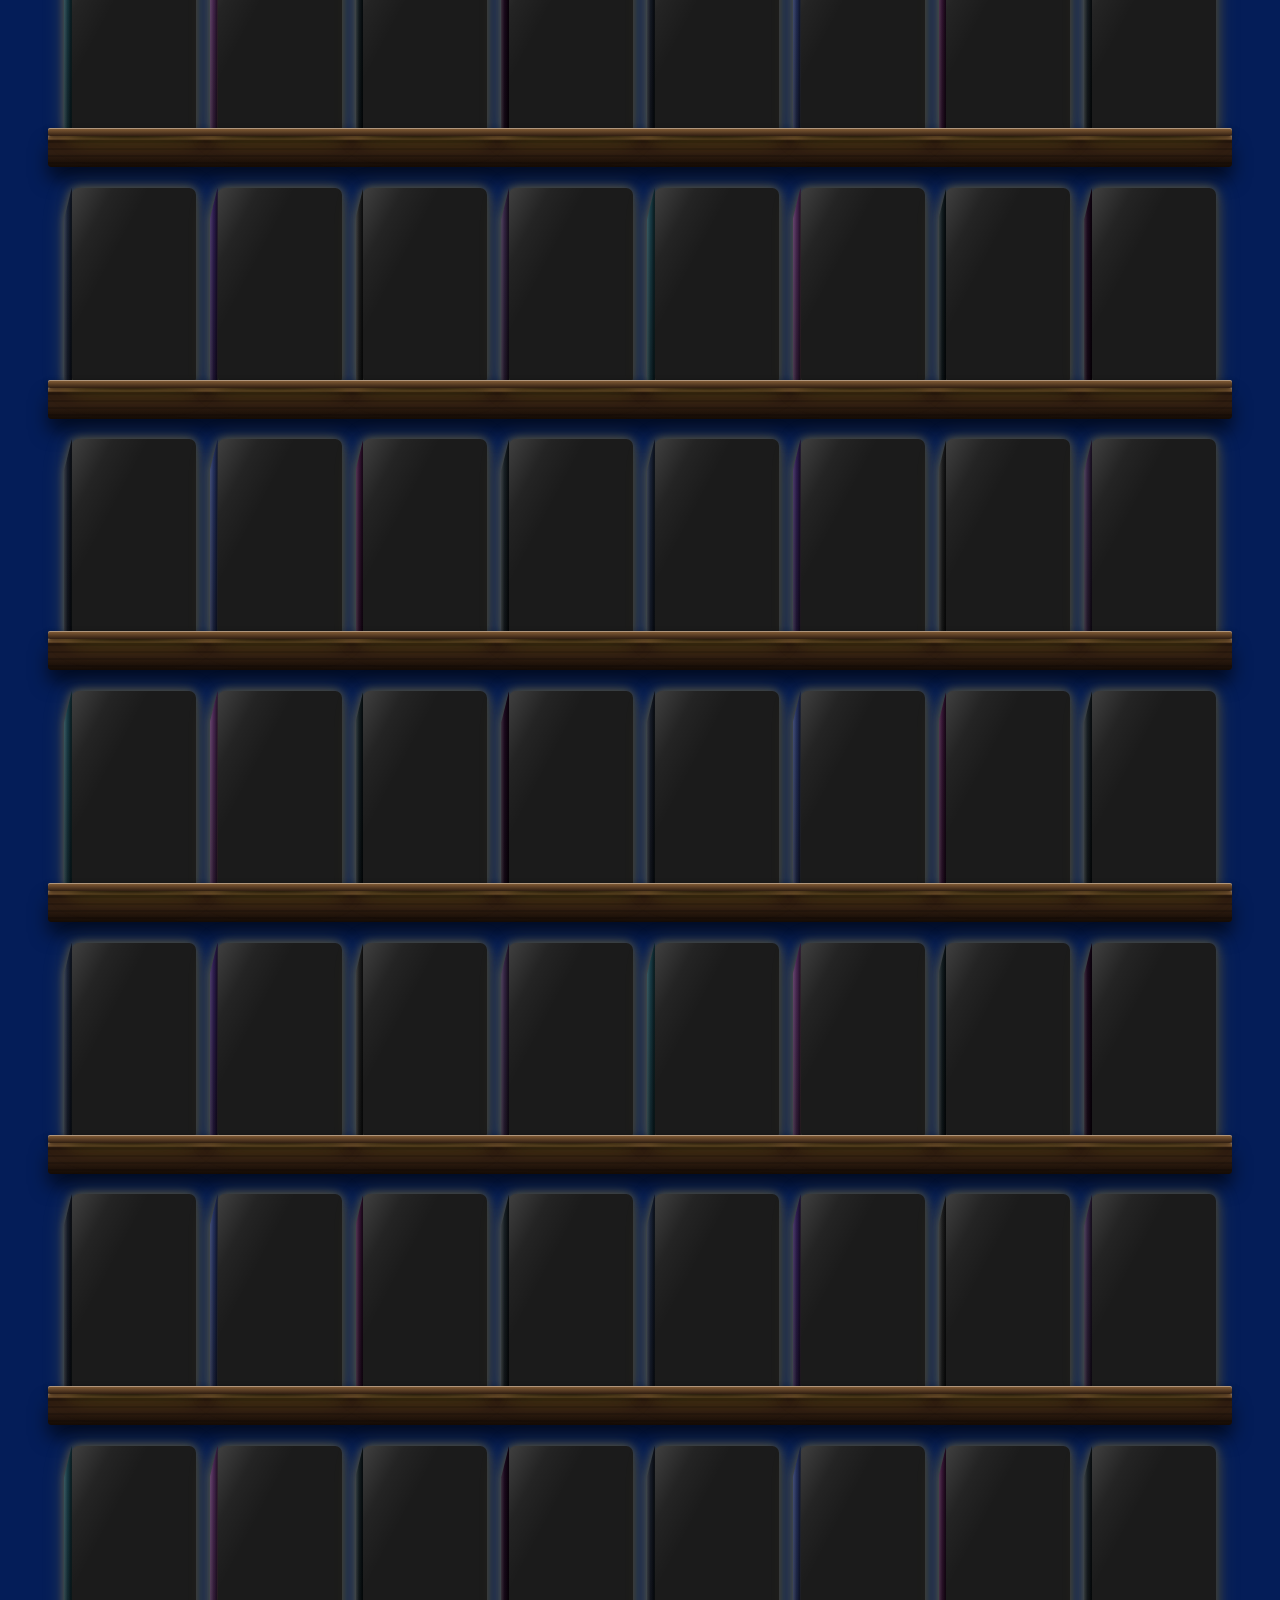
==== commit d93809c3: "Update index.html" ====
--- a/index.html
+++ b/index.html
@@ -20,7 +20,7 @@
   <link rel="stylesheet" href="style.css">
 </head>
 
-<body>
+<body class="mobile-filters-open">
 
 <script>
   (function () {
@@ -90,9 +90,9 @@
 
 <button
 id="mobile-filters-toggle"
-class="icon-button mobile-only-icon"
+class="icon-button mobile-only-icon active"
 aria-label="Show filters"
-aria-expanded="false"
+aria-expanded="true"
 
 >
 
--- a/style.css
+++ b/style.css
@@ -1838,6 +1838,52 @@
   font-size: 12px;
 }
 
+/*
+
+* Live streaming preview pills (see renderWishlistSearchResults
+* in app.js) - a plain flex sibling of .wishlist-result-info,
+* sitting between it and the Add button in normal DOM/flex
+* order. On desktop/tablet .wishlist-result-row has room to
+* just let this sit inline to the right of the title/year, no
+* extra rules needed. Phones need their own layout below - see
+* that comment for why.
+  */
+
+.wishlist-result-streaming {
+  display: flex;
+
+  align-items: center;
+
+  gap: 4px;
+
+  flex-shrink: 0;
+}
+
+.wishlist-result-streaming-pill {
+  padding: 3px 8px;
+
+  border-radius: 999px;
+
+  background: rgba(255, 255, 255, 0.08);
+
+  color: var(--muted);
+
+  font-size: 10px;
+  font-weight: 600;
+
+  white-space: nowrap;
+}
+
+.wishlist-result-streaming-more {
+  background: transparent;
+
+  color: var(--muted);
+
+  font-weight: 400;
+
+  font-style: italic;
+}
+
 .wishlist-result-add-button {
   flex-shrink: 0;
 
@@ -1865,6 +1911,57 @@
   opacity: 0.5;
 
   cursor: default;
+}
+
+/*
+
+* Phones don't have the desktop/tablet's spare width to sit
+* the streaming pills to the right of title/year, next to the
+* Add button - everything's already packed in (poster, title,
+* year, Add button). Same flex-wrap + flex-basis: 100% trick
+* PHONES (ALL SIZES) already uses above for the filter rows:
+* .wishlist-result-streaming still sits in normal flex/DOM
+* order after .wishlist-result-info, but at this width it no
+* longer fits on the same line as poster/info/Add button, so it
+* wraps onto its own line below them - a third row under
+* title/year, indented past the poster (margin-left matches
+* poster width + row gap) so it reads as a continuation of the
+* title/year column rather than a new full-bleed row. Title/
+* year shrink slightly here too, just enough to keep the row's
+* overall height in check now that it's carrying three lines
+* instead of two.
+  */
+
+@media (max-width: 599px) {
+
+  .wishlist-result-row {
+    flex-wrap: wrap;
+
+    row-gap: 4px;
+  }
+
+  .wishlist-result-title {
+    font-size: 13px;
+
+    line-height: 1.25;
+  }
+
+  .wishlist-result-year {
+    font-size: 11px;
+  }
+
+  .wishlist-result-streaming {
+    flex-basis: 100%;
+
+    margin-left: 52px;
+  }
+
+  .wishlist-result-streaming-pill {
+    padding: 2px 7px;
+
+    font-size: 9px;
+  }
+
 }
 
 .wishlist-add-status {
@@ -3152,6 +3249,12 @@
   border-color: #5c5c5c;
 }
 
+.championship-belt.belt-christmas .belt-block {
+  background: linear-gradient(155deg, #ff6b6b, #d32f2f 45%, #8c1616);
+
+  border-color: var(--gold-dark);
+}
+
 .belt-plate {
   display: flex;
 
@@ -3178,6 +3281,10 @@
 
 .championship-belt.belt-silver .belt-plate {
   color: #3d3d3d;
+}
+
+.championship-belt.belt-christmas .belt-plate {
+  color: #4a0d0d;
 }
 
 .belt-plate .belt-label {
@@ -4558,50 +4665,403 @@
   pointer-events: none;
 }
 
-.teardrop-particle {
+@keyframes haha-laugh-pulse {
+  0%, 100% {
+    transform: scale(1);
+  }
+
+  50% {
+    transform: scale(1.4);
+  }
+}
+
+/*
+
+* Drama — theater curtain sweep, replacing the old teardrop-
+* rain effect. A full-viewport overlay (.drama-curtain-overlay)
+* holds a bunting-style scalloped valance and matching rounded
+* hem, plus two fabric panels that close together, hold while
+* the shelf swaps to the Drama-only results underneath, then
+* reopen to reveal them. Built/removed dynamically by
+* triggerDramaCurtain() below, same pattern as the other full-
+* screen genre effects.
+  */
+
+.drama-curtain-overlay {
+  /*
+
+  * position:fixed on an element inserted into the page after
+  * load is a known trouble spot in some mobile browsers - it
+  * can end up sized/positioned against the full scrollable
+  * document instead of the viewport. JS sets top/left/width/
+  * height explicitly (from window.innerWidth/innerHeight plus
+  * the current scroll offset, captured once while scrolling is
+  * locked for the whole effect), so this only needs to be a
+  * plain, unambiguous absolute box - nothing here depends on
+  * any browser's fixed-position implementation at all.
+    */
+
+  position: absolute;
+
+  z-index: 67;
+
+  overflow: hidden;
+
+  pointer-events: none;
+}
+
+.curtain-fabric {
+  background: repeating-linear-gradient(
+    98deg,
+    #4c0a16 0px, #6e0f1f 5px, #8f1727 10px,
+    #a81e30 15px, #8f1727 20px, #6e0f1f 25px, #4c0a16 30px
+  );
+}
+
+.curtain-valance {
+  position: absolute;
+
+  top: 0;
+  left: 0;
+  right: 0;
+  height: 15%;
+
+  z-index: 7;
+
+  display: flex;
+
+  filter: drop-shadow(0 6px 8px rgba(0, 0, 0, 0.45));
+}
+
+.valance-scallop {
+  flex: 1 1 0;
+
+  height: 100%;
+
+  margin: 0 -7px;
+
+  border-radius: 0 0 50% 50% / 0 0 65% 65%;
+}
+
+/*
+
+* One single piece, same as the original clip-path version -
+* just swapping the pointed diamond cuts for rounded ones.
+* clip-path: polygon() can only draw straight edges between
+* points (hence the old jagged look), and clip-path: path()
+* needs fixed pixel coordinates that don't work well against a
+* fluid, percentage-sized element like this. mask-image sidesteps
+* both problems: a small repeating radial-gradient tile draws
+* actual round bumps along the bottom, and a second plain mask
+* layer keeps everything above that band fully solid, unioned
+* together (the default way multiple mask layers combine) into
+* one continuous cutout on the SAME element - no separate hem
+* piece, no seam, nothing stacked on top of anything.
+  */
+
+.curtain-panel {
+  position: absolute;
+
+  top: 11%;
+  bottom: 0;
+  width: 56%;
+
+  z-index: 5;
+
+  box-shadow: inset 0 0 55px rgba(0, 0, 0, 0.55), 4px 0 16px rgba(0, 0, 0, 0.35);
+
+  -webkit-mask-image:
+    radial-gradient(circle at 50% 0, #000 20px, transparent 20.5px),
+    linear-gradient(#000, #000);
+  -webkit-mask-size: 40px 20px, 100% calc(100% - 20px);
+  -webkit-mask-position: bottom, top;
+  -webkit-mask-repeat: repeat-x, no-repeat;
+
+  mask-image:
+    radial-gradient(circle at 50% 0, #000 20px, transparent 20.5px),
+    linear-gradient(#000, #000);
+  mask-size: 40px 20px, 100% calc(100% - 20px);
+  mask-position: bottom, top;
+  mask-repeat: repeat-x, no-repeat;
+}
+
+.curtain-panel::before {
+  content: "";
+
+  position: absolute;
+
+  inset: 0;
+
+  background: linear-gradient(180deg, rgba(255, 255, 255, 0.10), rgba(0, 0, 0, 0.3) 65%);
+
+  pointer-events: none;
+}
+
+.curtain-left {
+  left: -6%;
+
+  transform: translateX(-115%) skewX(0deg);
+}
+
+.curtain-right {
+  right: -6%;
+
+  transform: translateX(115%) skewX(0deg);
+}
+
+/*
+
+* Deceleration is baked directly into the keyframe positions
+* themselves (a quadratic ease-out: each step covers less
+* distance than the last, by a constant, predictable amount)
+* rather than left to an opaque cubic-bezier timing-function.
+* Two different bezier curves in a row still produced a visible
+* "zooms almost shut, pauses, creeps the rest of the way" -
+* this removes that risk entirely: animation-timing-function is
+* plain `linear`, so the browser only ever interpolates in a
+* straight line between two explicit, already-decelerating
+* positions - there's no curve left that could flatten out and
+* read as a stall.
+  */
+
+@keyframes curtainCloseLeft {
+  0%   { transform: translateX(-115.0%) skewX(0deg); }
+  20%  { transform: translateX(-73.6%)  skewX(-2deg); }
+  40%  { transform: translateX(-41.4%)  skewX(-3deg); }
+  60%  { transform: translateX(-18.4%)  skewX(-2deg); }
+  80%  { transform: translateX(-4.6%)   skewX(-1deg); }
+  100% { transform: translateX(0%)      skewX(0deg); }
+}
+
+@keyframes curtainCloseRight {
+  0%   { transform: translateX(115.0%) skewX(0deg); }
+  20%  { transform: translateX(73.6%)  skewX(2deg); }
+  40%  { transform: translateX(41.4%)  skewX(3deg); }
+  60%  { transform: translateX(18.4%)  skewX(2deg); }
+  80%  { transform: translateX(4.6%)   skewX(1deg); }
+  100% { transform: translateX(0%)     skewX(0deg); }
+}
+
+@keyframes curtainOpenLeft {
+  0%   { transform: translateX(0%)      skewX(0deg); }
+  20%  { transform: translateX(-4.6%)   skewX(3deg); }
+  40%  { transform: translateX(-18.4%)  skewX(2deg); }
+  60%  { transform: translateX(-41.4%)  skewX(0deg); }
+  80%  { transform: translateX(-73.6%)  skewX(0deg); }
+  100% { transform: translateX(-115.0%) skewX(0deg); }
+}
+
+@keyframes curtainOpenRight {
+  0%   { transform: translateX(0%)      skewX(0deg); }
+  20%  { transform: translateX(4.6%)    skewX(-3deg); }
+  40%  { transform: translateX(18.4%)   skewX(-2deg); }
+  60%  { transform: translateX(41.4%)   skewX(0deg); }
+  80%  { transform: translateX(73.6%)   skewX(0deg); }
+  100% { transform: translateX(115.0%)  skewX(0deg); }
+}
+
+.drama-curtain-overlay.curtain-closing .curtain-left {
+  animation: curtainCloseLeft 3.6s linear forwards;
+}
+
+.drama-curtain-overlay.curtain-closing .curtain-right {
+  animation: curtainCloseRight 3.6s linear forwards;
+}
+
+.drama-curtain-overlay.curtain-opening .curtain-left {
+  animation: curtainOpenLeft 1.9s linear forwards;
+}
+
+.drama-curtain-overlay.curtain-opening .curtain-right {
+  animation: curtainOpenRight 1.9s linear forwards;
+}
+
+/*
+
+* Unwatched — shrink-wrap peel. A full-viewport overlay
+* (.unwatched-wrap-overlay) with a straight seam near the top;
+* a pull-tab drags horizontally edge-to-edge "cutting" the
+* seam as it travels (the bright cut trail is glued to the
+* tab's own edge via ::after so it can never drift out of
+* sync), then the top strip flies off followed by the bottom
+* piece. Built/removed dynamically by
+* triggerUnwatchedShrinkWrap() below.
+  */
+
+.unwatched-wrap-overlay {
   position: fixed;
 
-  top: -30px;
-
-  border-radius: 0 50% 50% 50%;
-
-  transform: rotate(45deg);
-
-  background: linear-gradient(135deg, rgba(200, 230, 255, 0.95), rgba(140, 190, 240, 0.75));
-
-  box-shadow: 0 0 4px rgba(180, 220, 255, 0.5);
-
-  z-index: 65;
+  inset: 0;
+
+  z-index: 67;
+
+  overflow: hidden;
+
+  pointer-events: none;
+}
+
+.wrap-plastic {
+  background:
+    linear-gradient(135deg, rgba(255, 255, 255, 0.20) 0%, rgba(255, 255, 255, 0.05) 35%, rgba(255, 255, 255, 0.16) 55%, rgba(255, 255, 255, 0.02) 80%),
+    rgba(235, 240, 250, 0.14);
+}
+
+.wrap-plastic::after {
+  content: "";
+
+  position: absolute;
+
+  inset: 0;
+
+  background: repeating-linear-gradient(
+    115deg,
+    rgba(255, 255, 255, 0.10) 0px, rgba(255, 255, 255, 0.10) 2px,
+    transparent 2px, transparent 22px
+  );
+}
+
+.wrap-top-piece {
+  position: fixed;
+
+  left: 0;
+  right: 0;
+  top: 0;
+  height: 15%;
+
+  z-index: 6;
+}
+
+.wrap-bottom-piece {
+  position: fixed;
+
+  left: 0;
+  right: 0;
+  top: 15%;
+  bottom: 0;
+
+  z-index: 5;
+}
+
+.wrap-seam {
+  position: fixed;
+
+  left: 0;
+  right: 0;
+  top: 15%;
+  height: 2px;
+
+  z-index: 6;
+
+  background: rgba(255, 255, 255, 0.22);
+
+  transition: opacity 0.25s ease;
+}
+
+.wrap-pull-tab {
+  position: fixed;
+
+  top: calc(15% - 16px);
+  left: calc(100% - 34px);
+  width: 30px;
+  height: 26px;
+
+  z-index: 7;
+}
+
+.wrap-pull-tab-visual {
+  position: absolute;
+
+  inset: 0;
+
+  background: linear-gradient(160deg, rgba(255, 255, 255, 0.55), rgba(255, 255, 255, 0.18));
+
+  border: 1px solid rgba(255, 255, 255, 0.65);
+
+  border-radius: 3px 3px 9px 9px;
+
+  box-shadow: 0 2px 6px rgba(0, 0, 0, 0.35);
+}
+
+.wrap-pull-tab::after {
+  content: "";
+
+  position: absolute;
+
+  top: 16px;
+  left: 100%;
+  width: 100vw;
+  height: 2px;
+
+  background: rgba(255, 255, 255, 0.9);
+
+  box-shadow: 0 0 6px rgba(255, 255, 255, 0.8);
 
   opacity: 0;
-
-  animation-name: teardrop-fall;
-  animation-timing-function: cubic-bezier(0.4, 0, 0.7, 1);
-  animation-fill-mode: forwards;
-
-  pointer-events: none;
-}
-
-@keyframes teardrop-fall {
-  0% {
-    transform: translateY(0) rotate(45deg);
-
-    opacity: 0;
-  }
-
-  10% {
-    opacity: 0.95;
-  }
-
-  85% {
-    opacity: 0.9;
-  }
-
-  100% {
-    transform: translateY(var(--fall-distance)) rotate(45deg);
-
-    opacity: 0;
-  }
+}
+
+.unwatched-wrap-overlay.wrap-tab-travel .wrap-pull-tab::after {
+  opacity: 1;
+}
+
+@keyframes tabTravel {
+  0%   { left: calc(100% - 34px); }
+  100% { left: 4px; }
+}
+
+@keyframes tabWobble {
+  0%, 100% { transform: rotate(0deg); }
+  10% { transform: rotate(-8deg); }
+  50% { transform: rotate(4deg); }
+  90% { transform: rotate(-3deg); }
+}
+
+.unwatched-wrap-overlay.wrap-tab-travel .wrap-pull-tab {
+  animation: tabTravel 1.1s cubic-bezier(0.45, 0, 0.55, 1) forwards;
+}
+
+.unwatched-wrap-overlay.wrap-tab-travel .wrap-pull-tab-visual {
+  animation: tabWobble 1.1s cubic-bezier(0.45, 0, 0.55, 1) forwards;
+}
+
+.unwatched-wrap-overlay.wrap-top-off .wrap-top-piece {
+  transition: transform 0.7s cubic-bezier(0.4, 0, 0.2, 1), opacity 0.7s ease;
+
+  transform: translateY(-125%) rotate(-5deg);
+
+  opacity: 0;
+}
+
+.unwatched-wrap-overlay.wrap-top-off .wrap-pull-tab {
+  transition: transform 0.7s ease, opacity 0.5s ease;
+
+  transform: translateY(-150%);
+
+  opacity: 0;
+}
+
+.unwatched-wrap-overlay.wrap-top-off .wrap-pull-tab-visual {
+  transition: transform 0.7s ease;
+
+  transform: rotate(-14deg);
+}
+
+.unwatched-wrap-overlay.wrap-top-off .wrap-pull-tab::after {
+  transition: opacity 0.3s ease;
+
+  opacity: 0;
+}
+
+.unwatched-wrap-overlay.wrap-top-off .wrap-seam,
+.unwatched-wrap-overlay.wrap-bottom-off .wrap-seam {
+  opacity: 0;
+}
+
+.unwatched-wrap-overlay.wrap-bottom-off .wrap-bottom-piece {
+  transition: transform 0.8s cubic-bezier(0.4, 0, 0.2, 1), opacity 0.8s ease;
+
+  transform: translateY(118%) rotate(4deg);
+
+  opacity: 0;
 }
 
 .slash-svg-overlay {
@@ -4685,7 +5145,7 @@
 
   pointer-events: none;
 
-  transition: left 2.4s linear;
+  transition: left 3.3s linear;
 }
 
 .thriller-pulse-overlay {
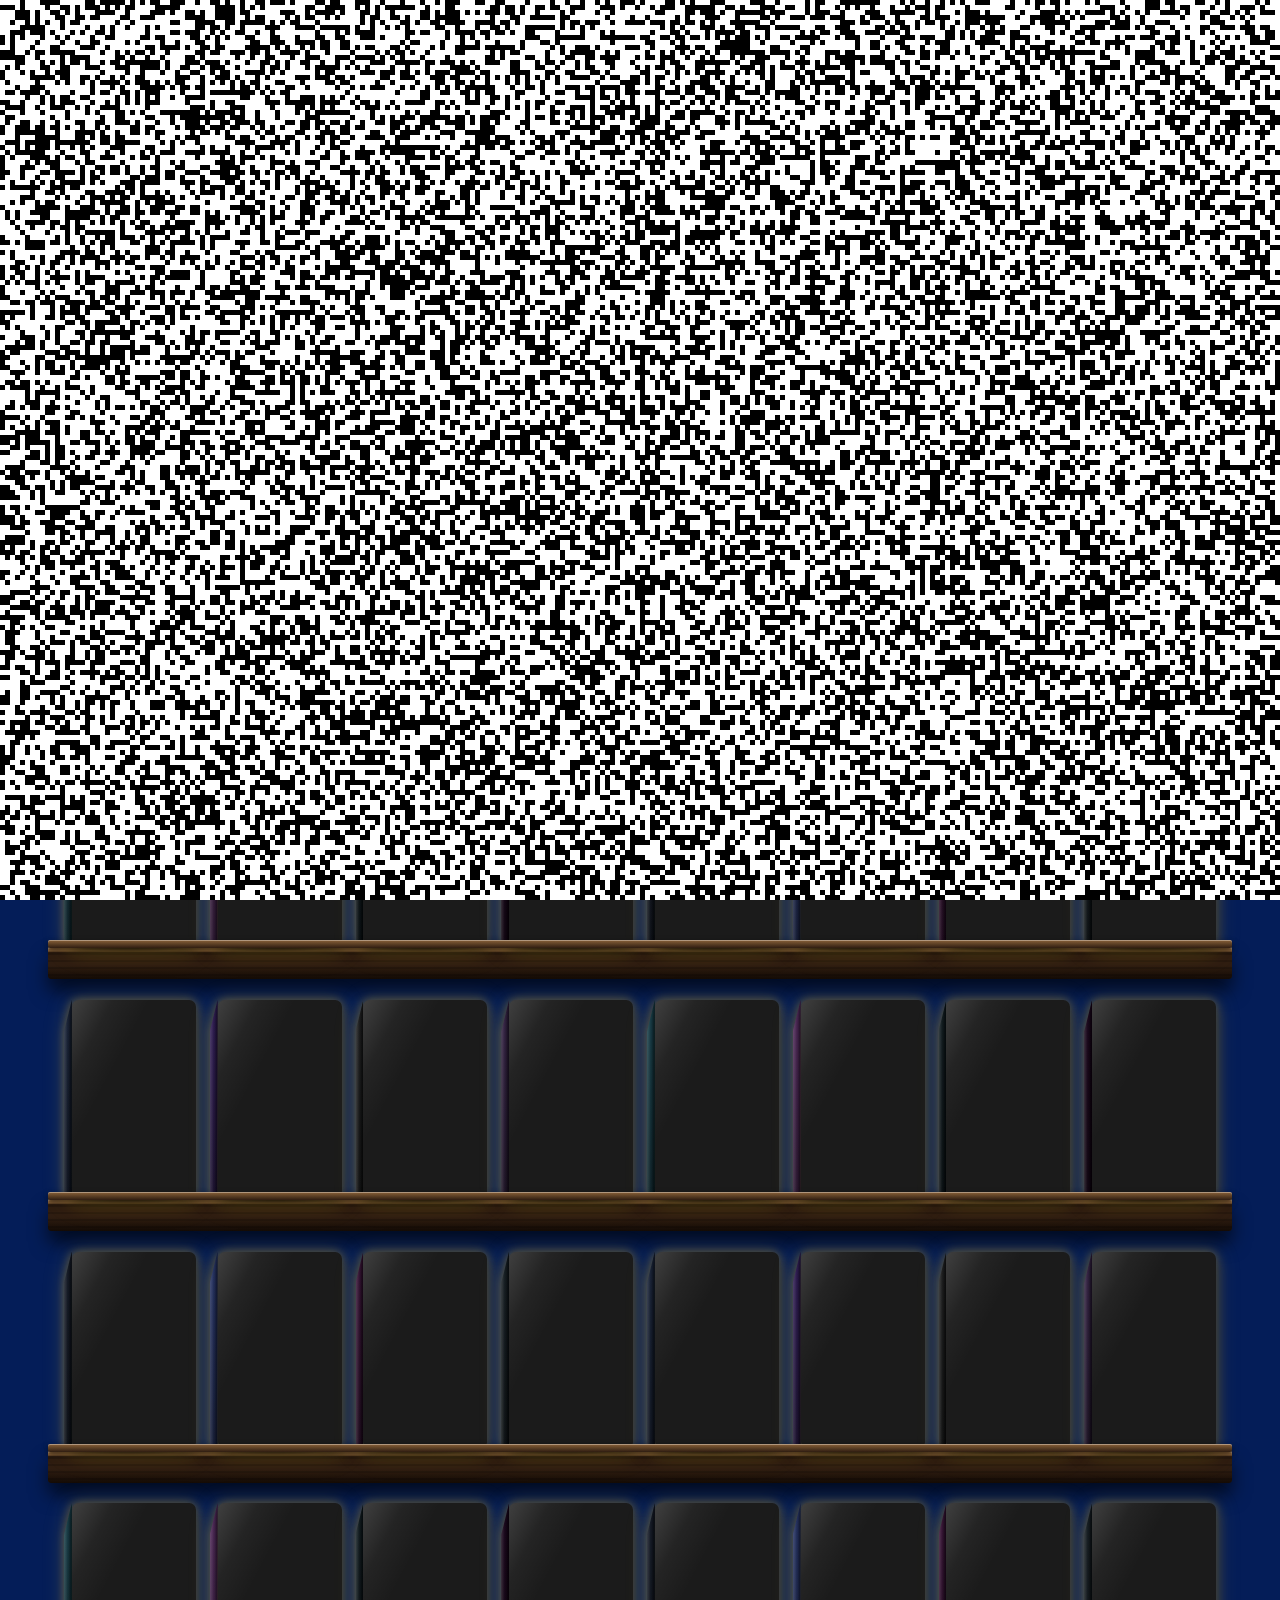
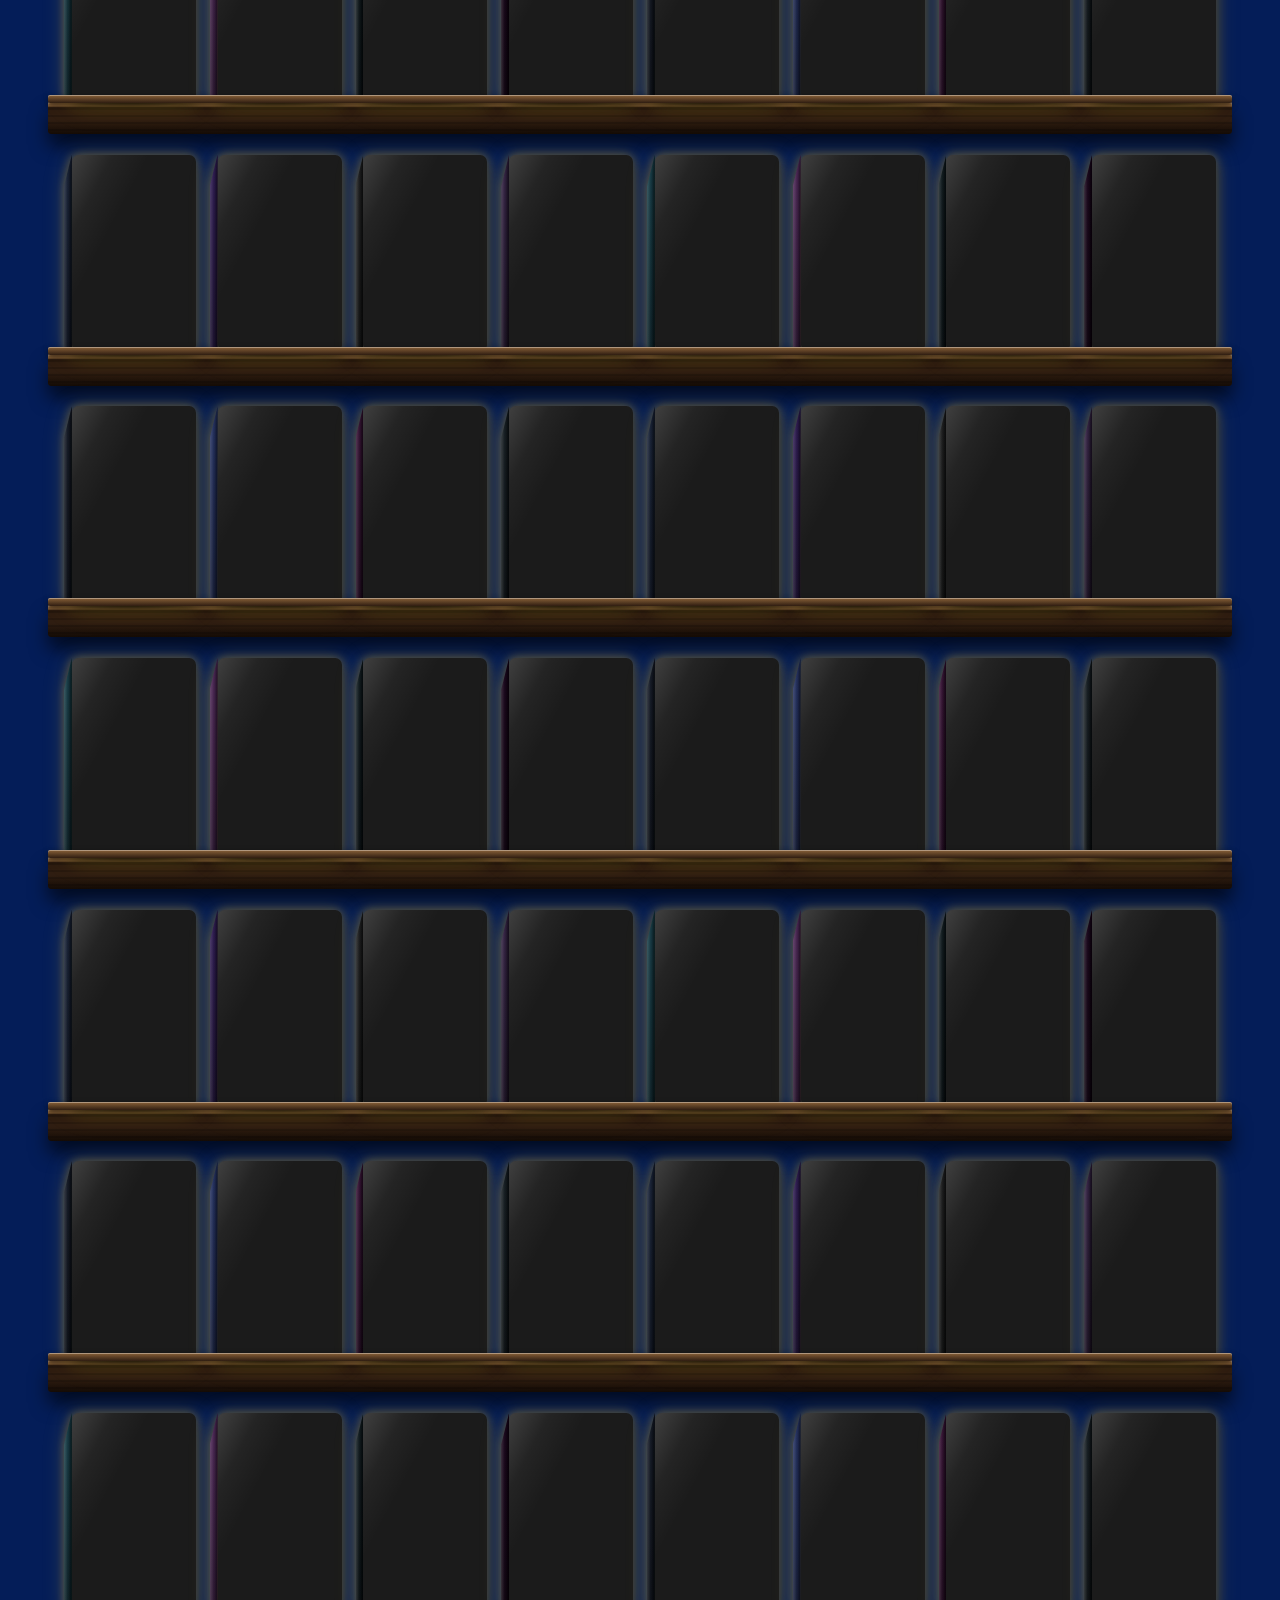
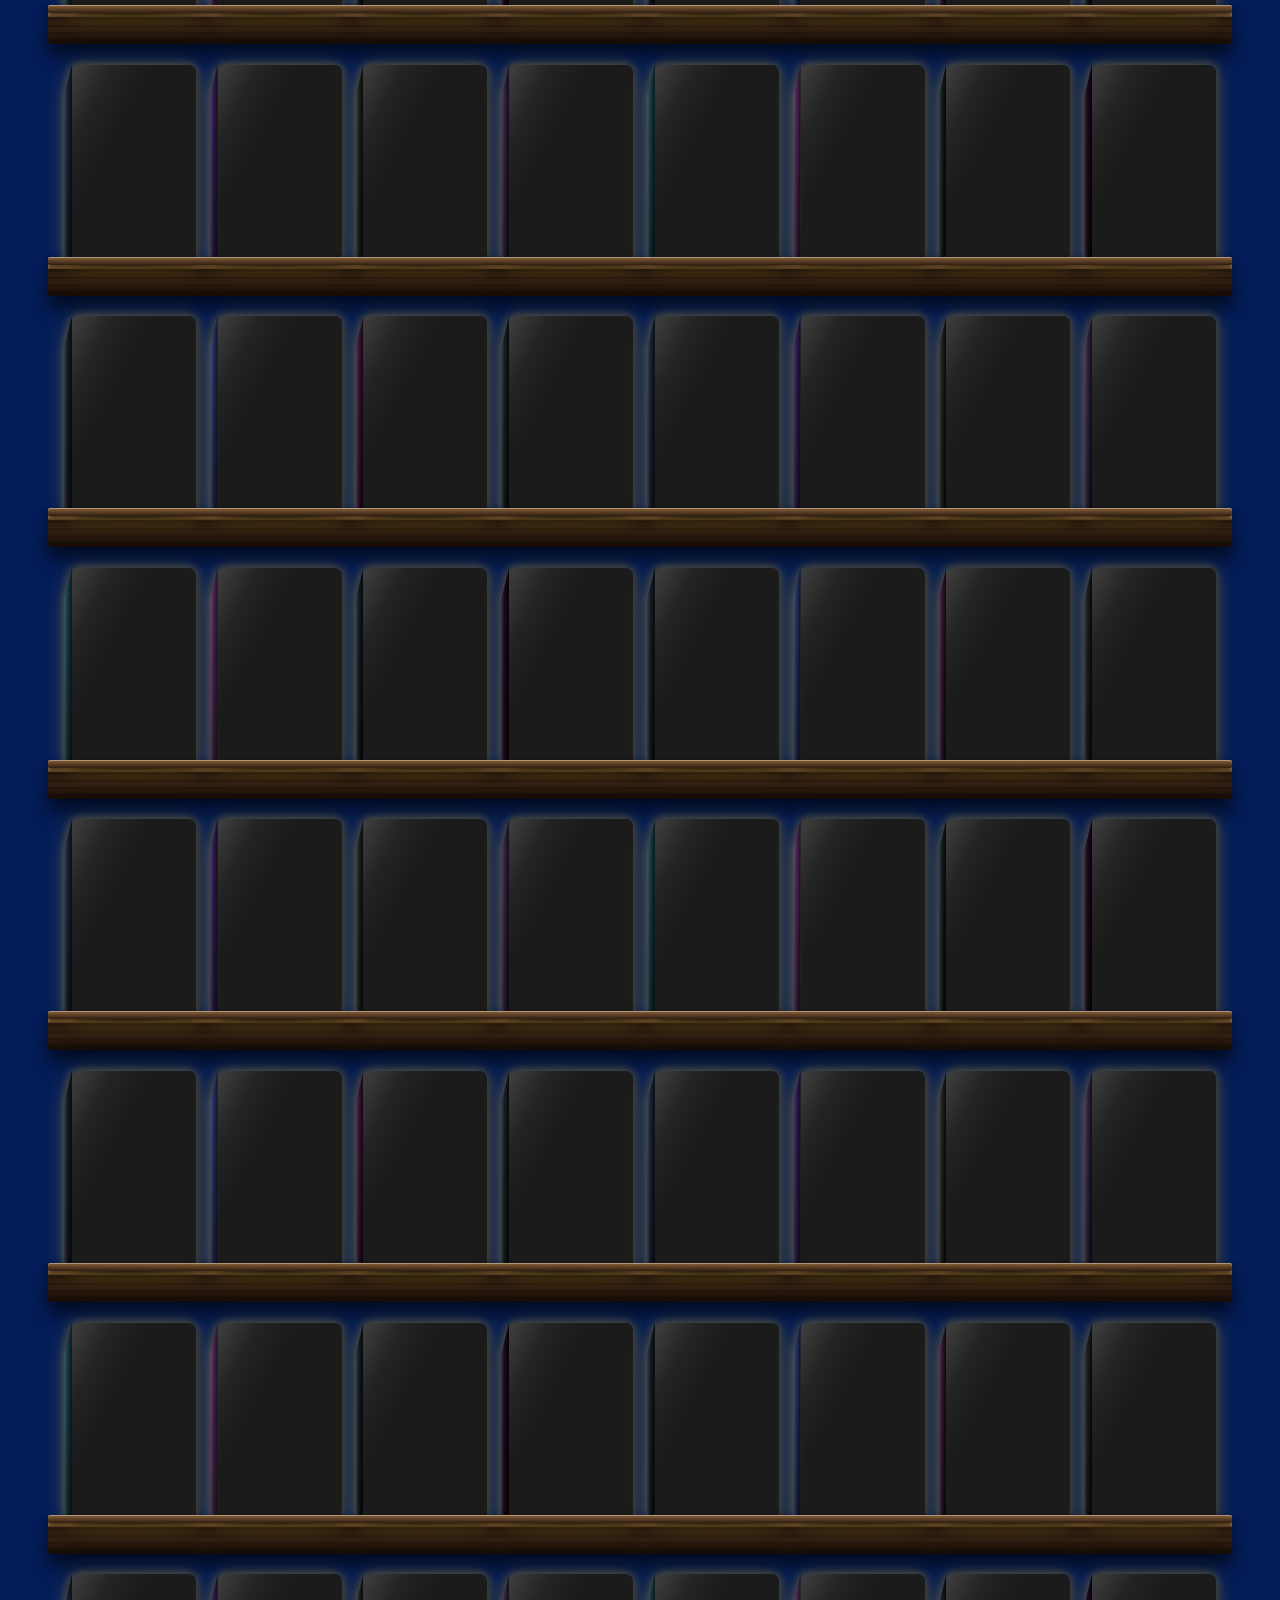
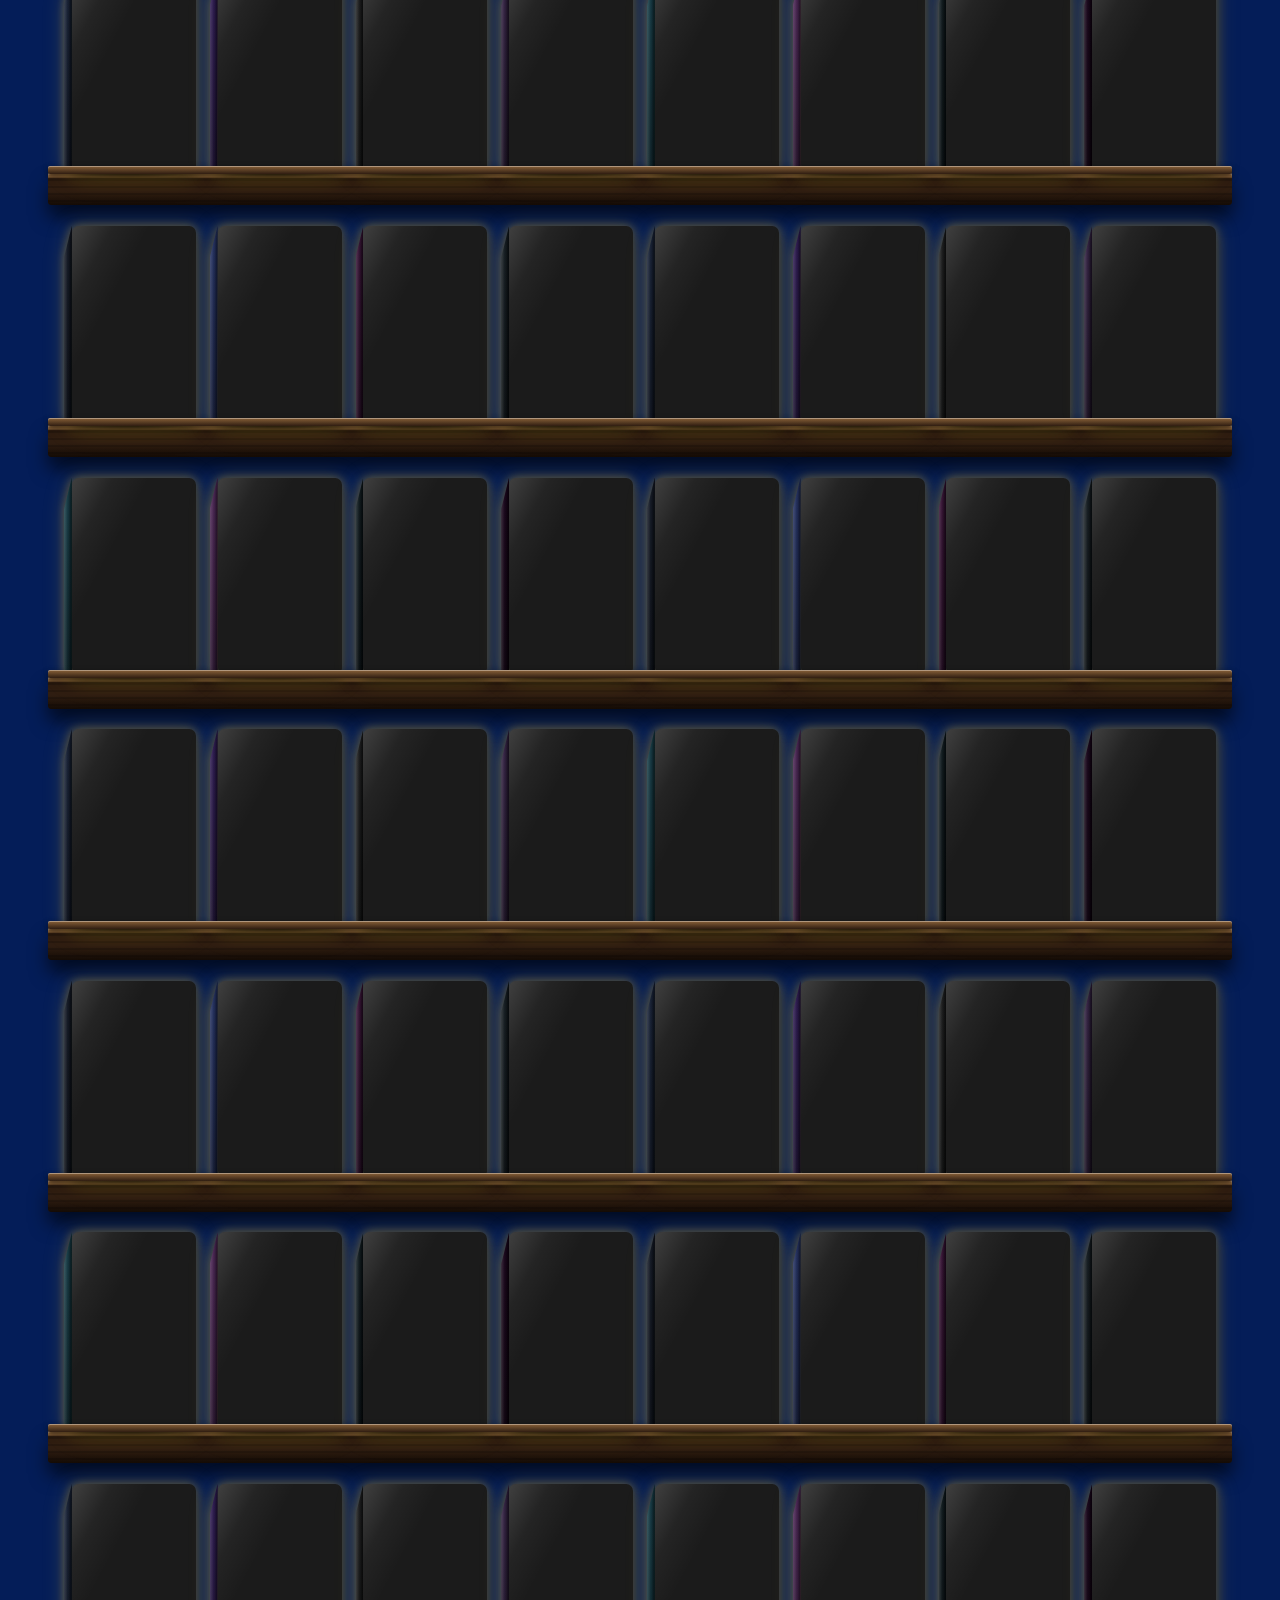
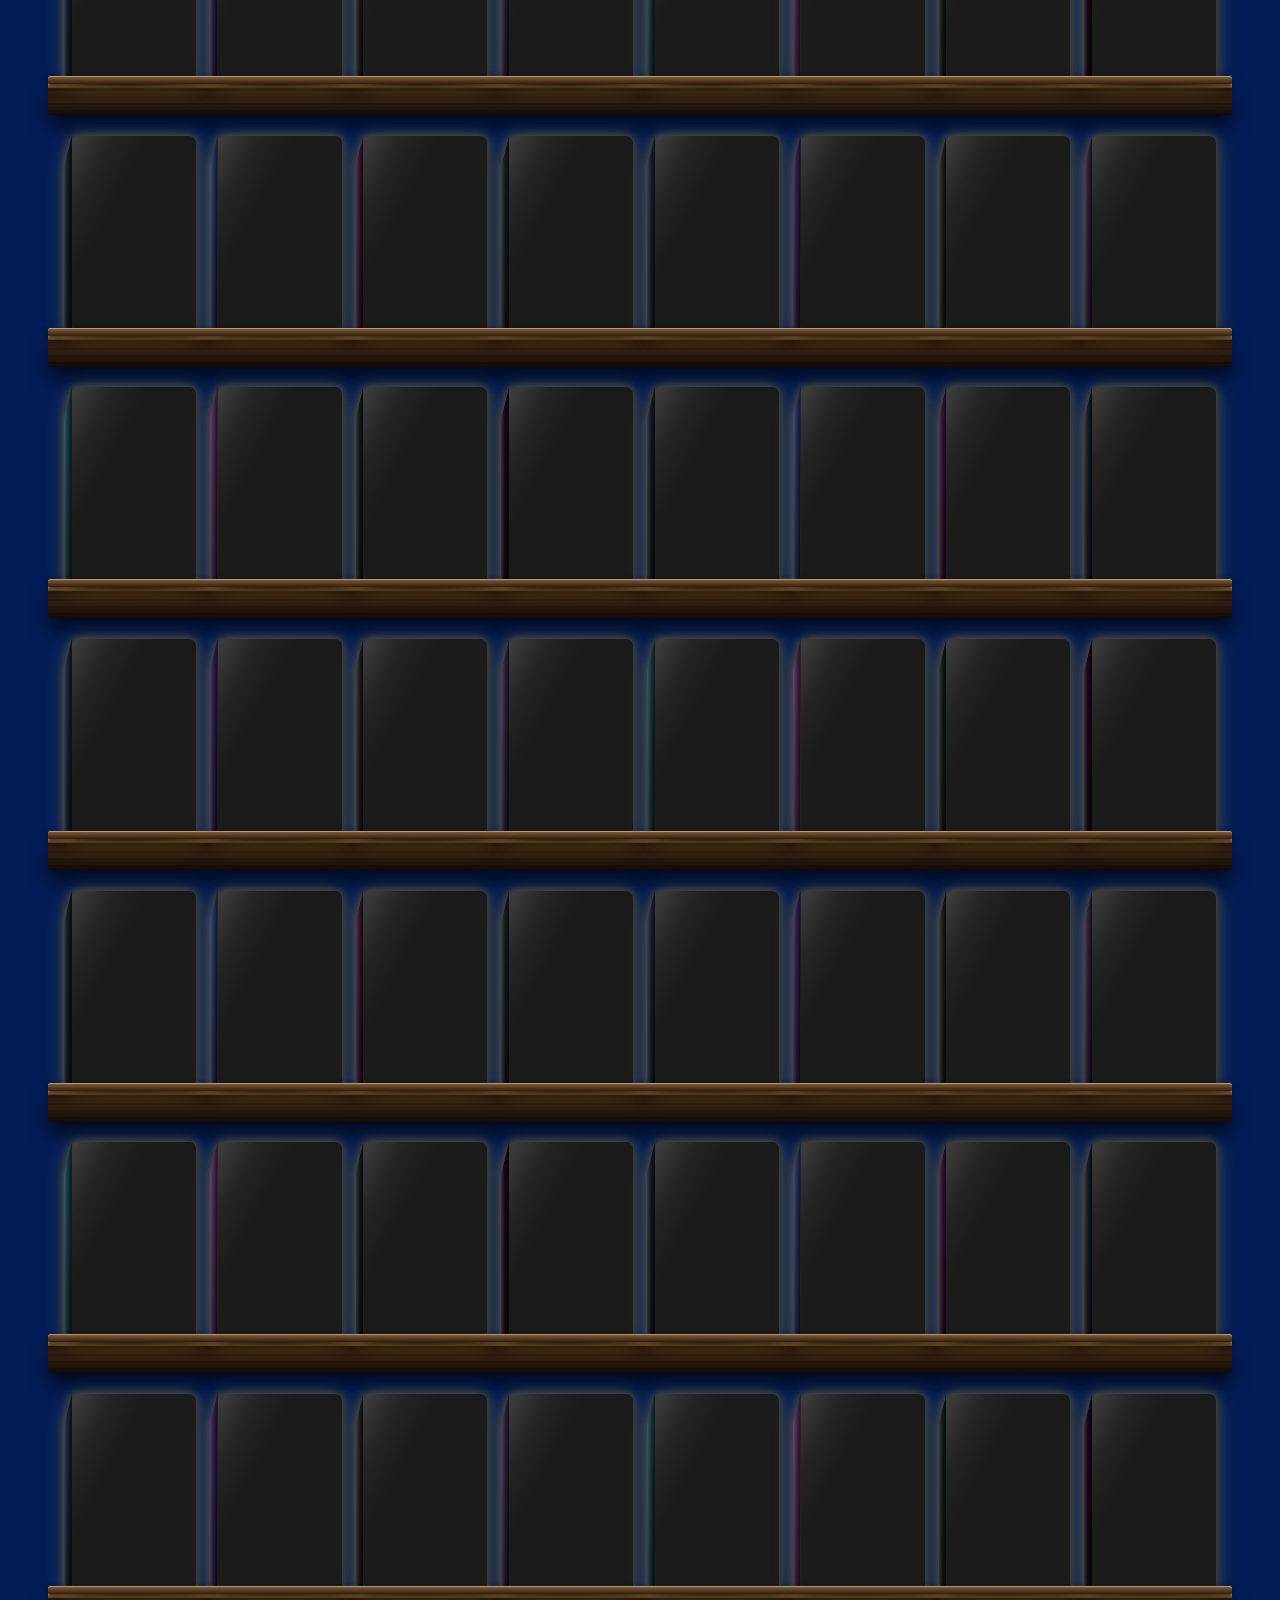
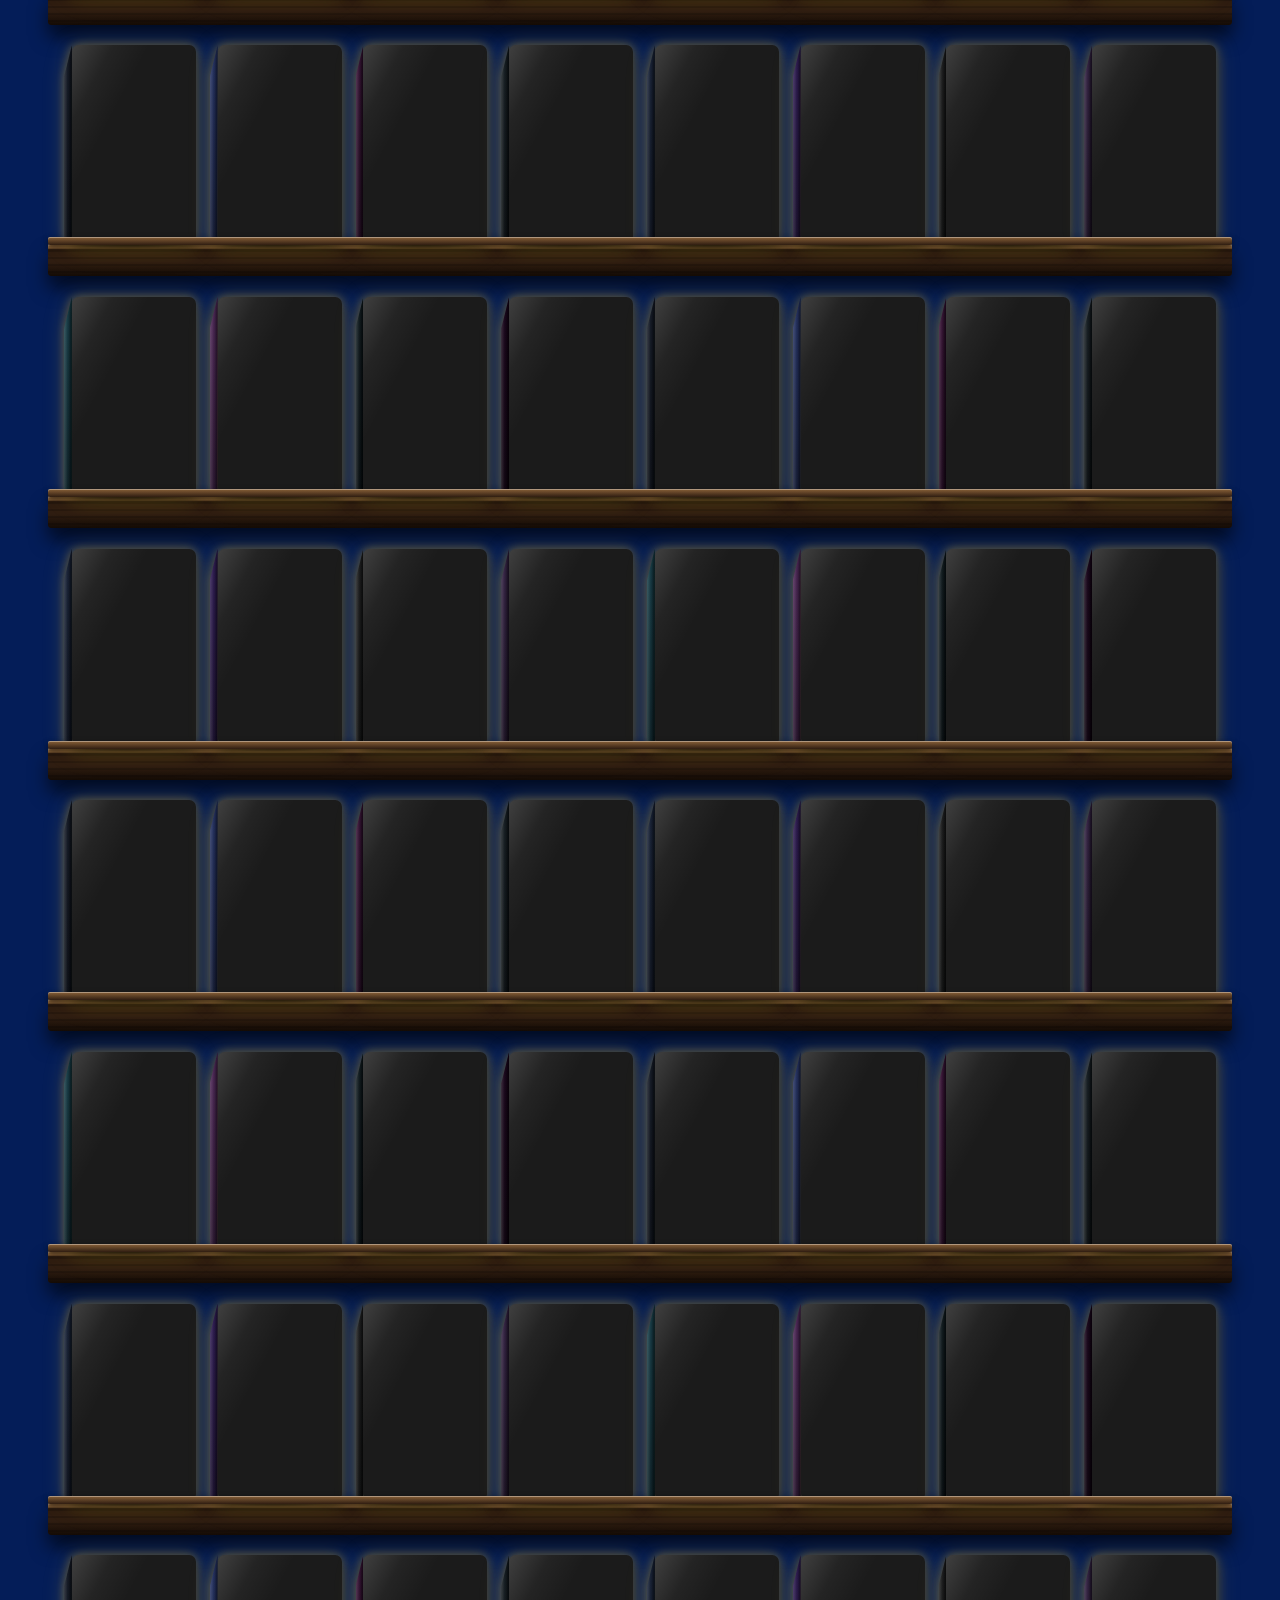
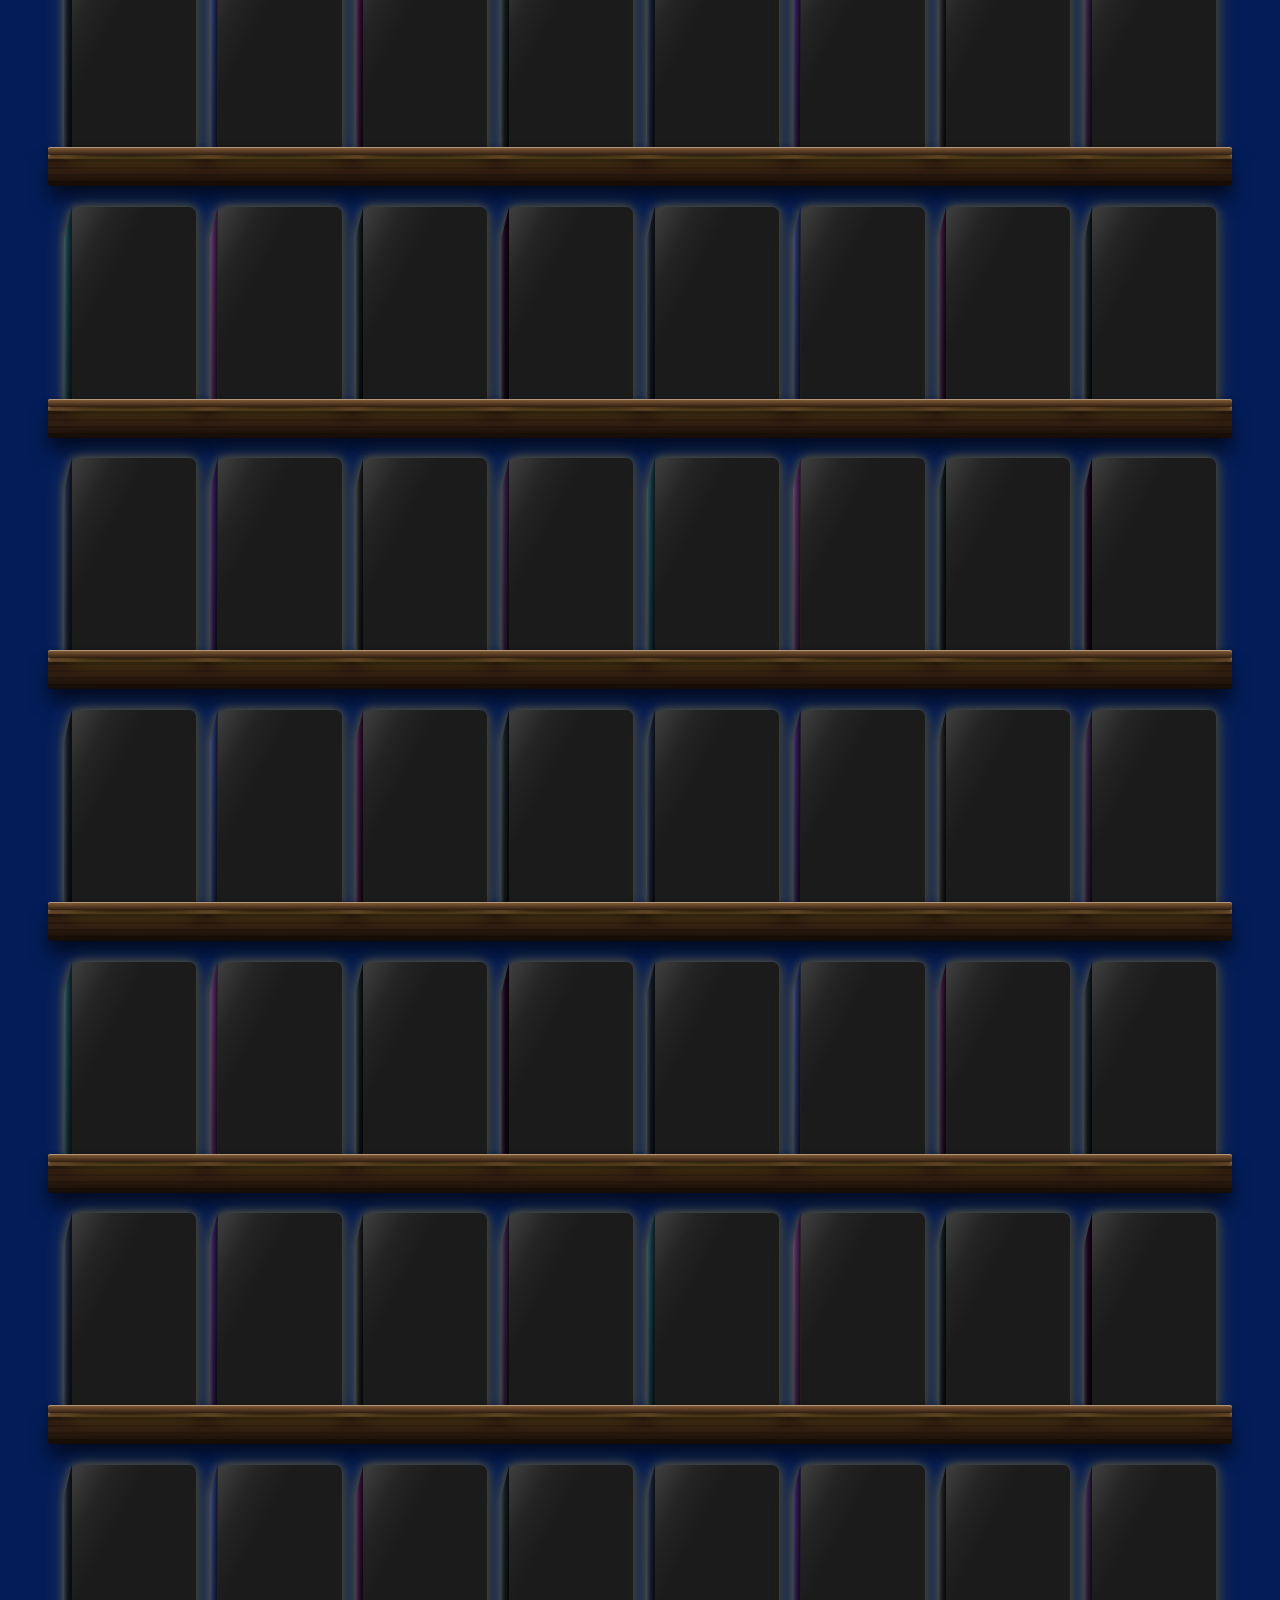
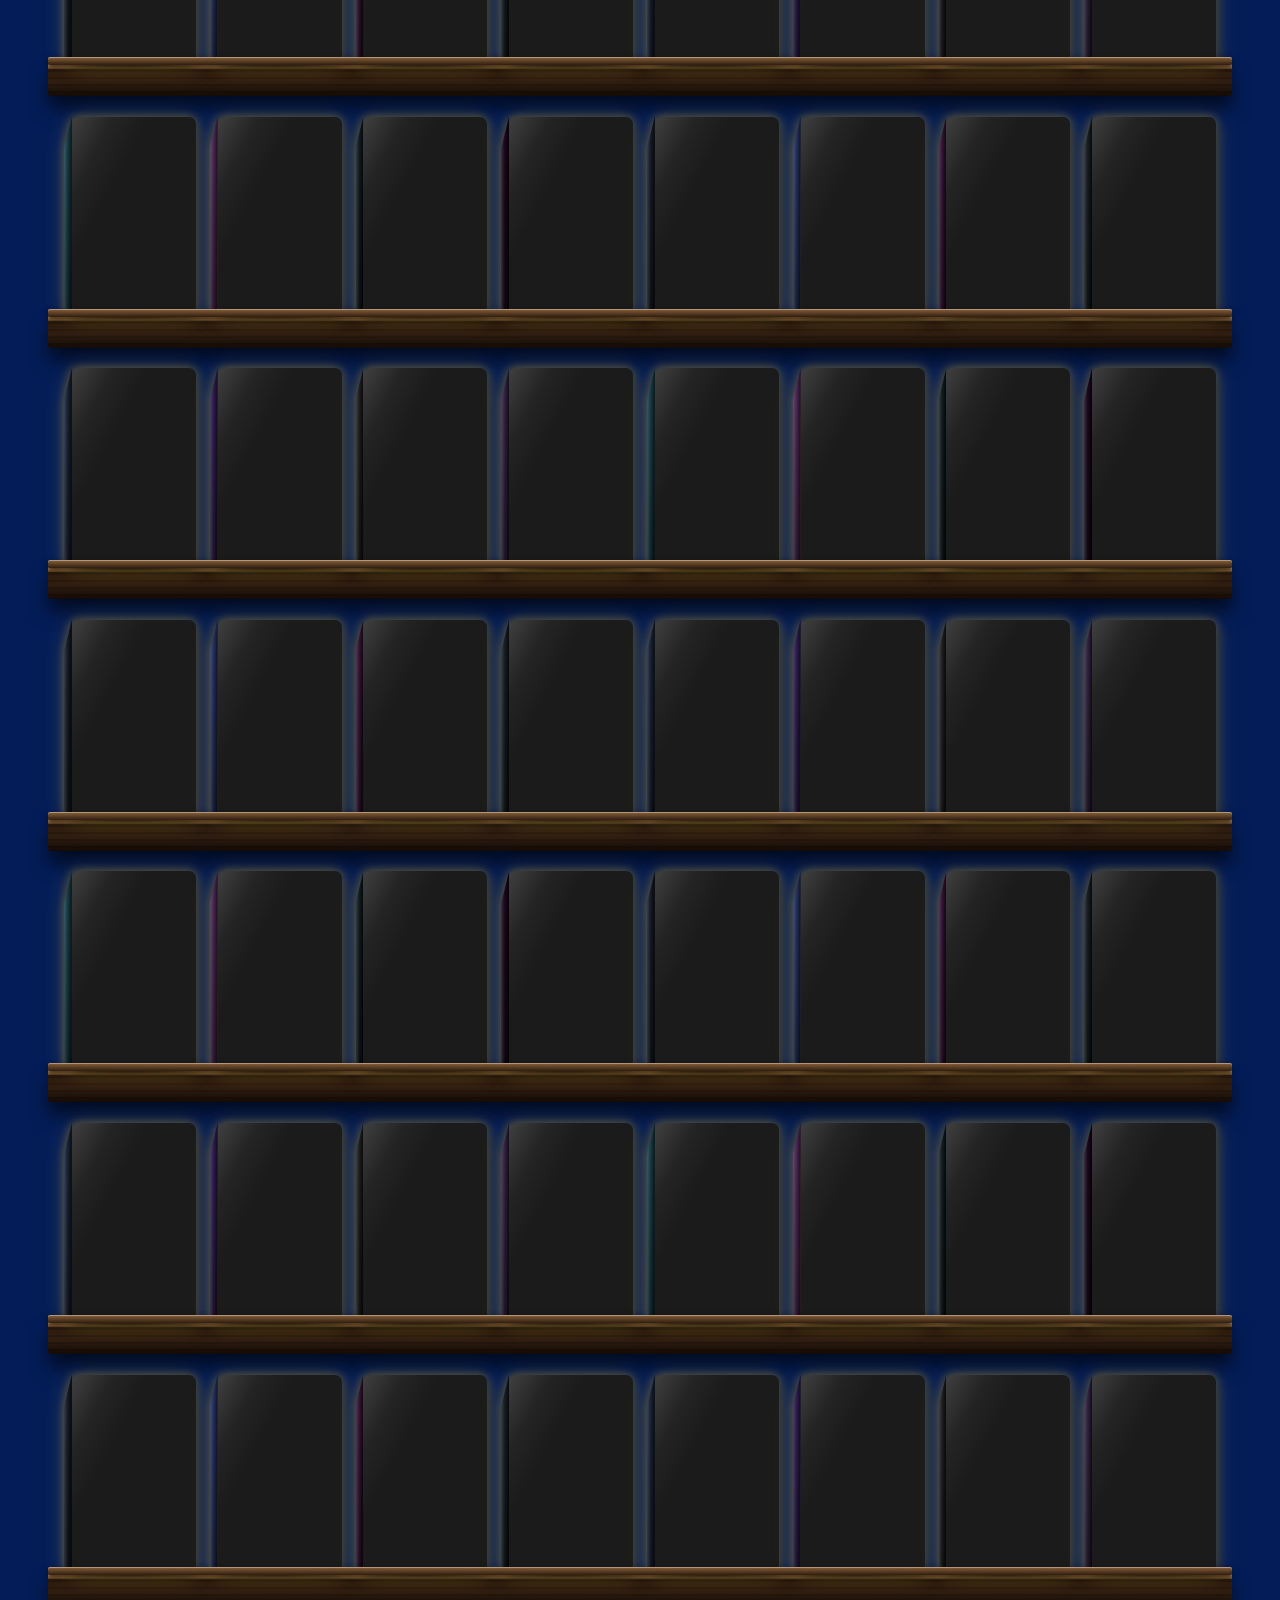
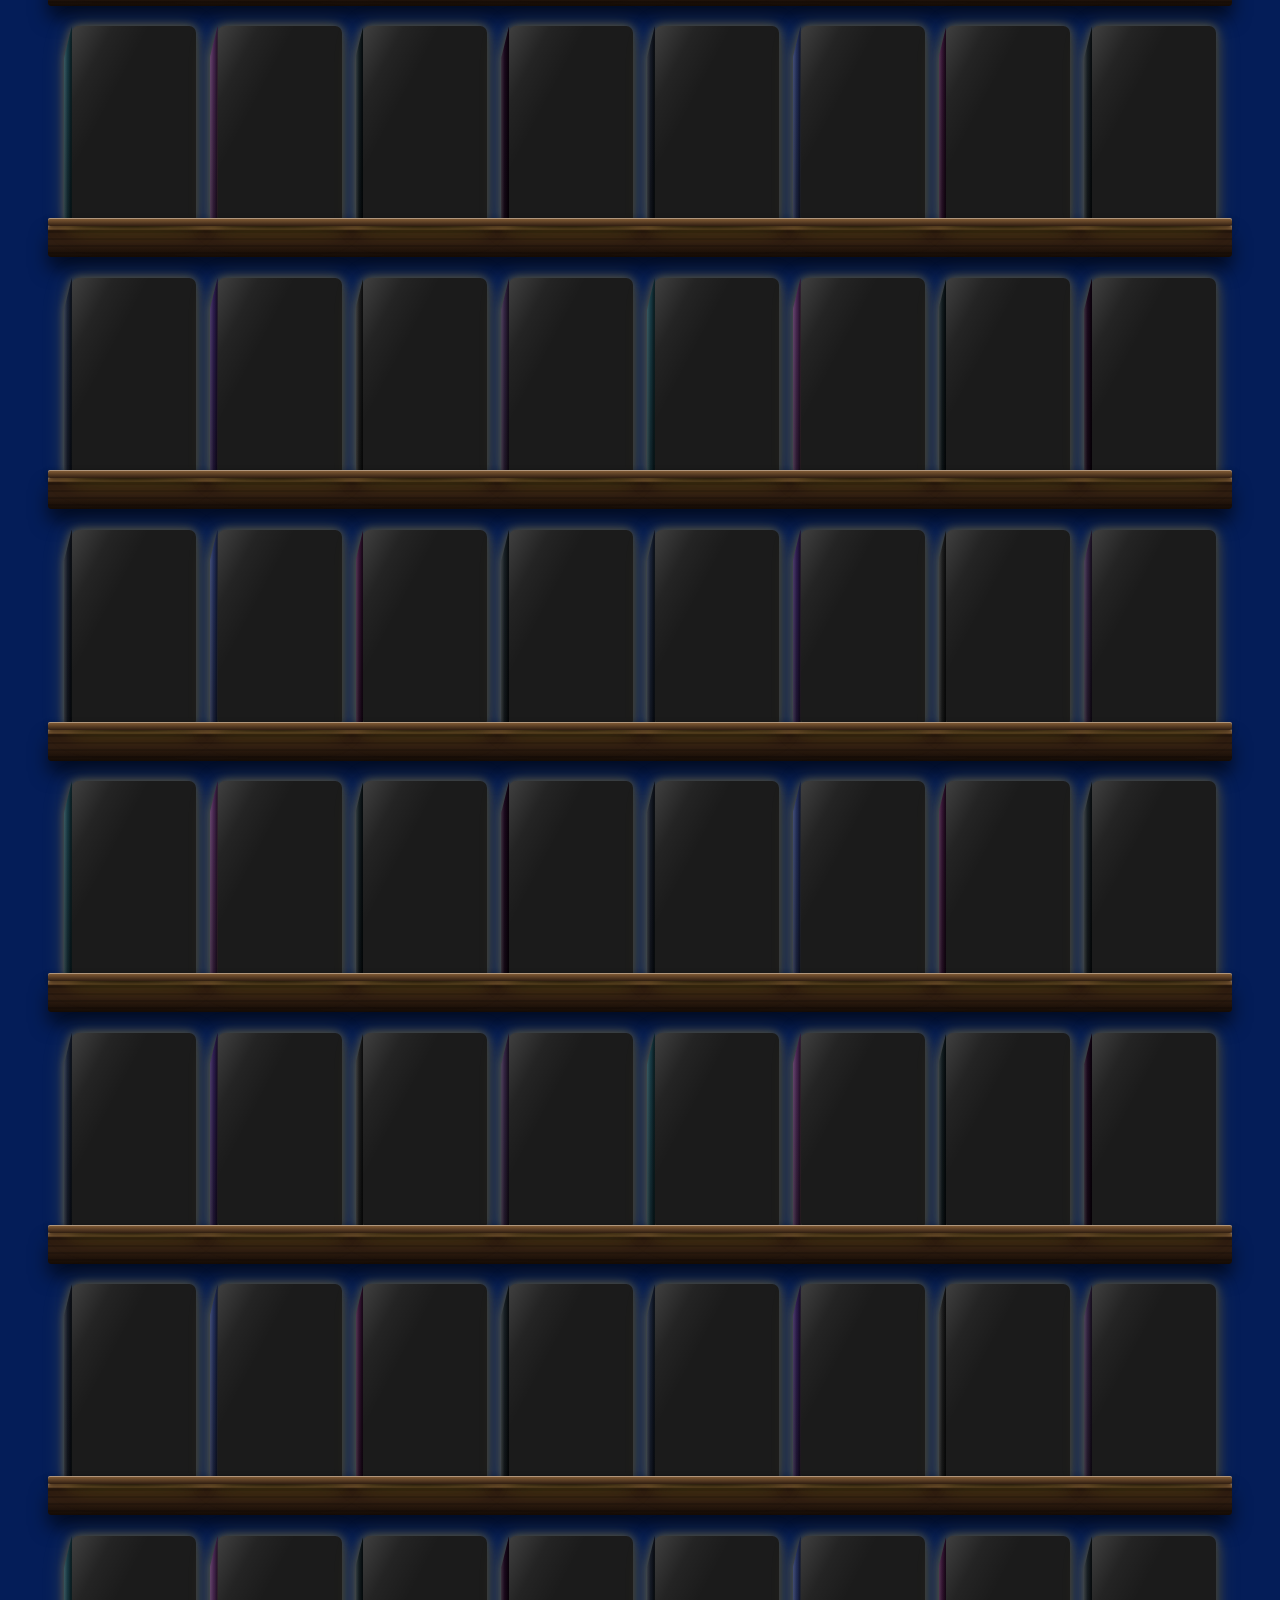
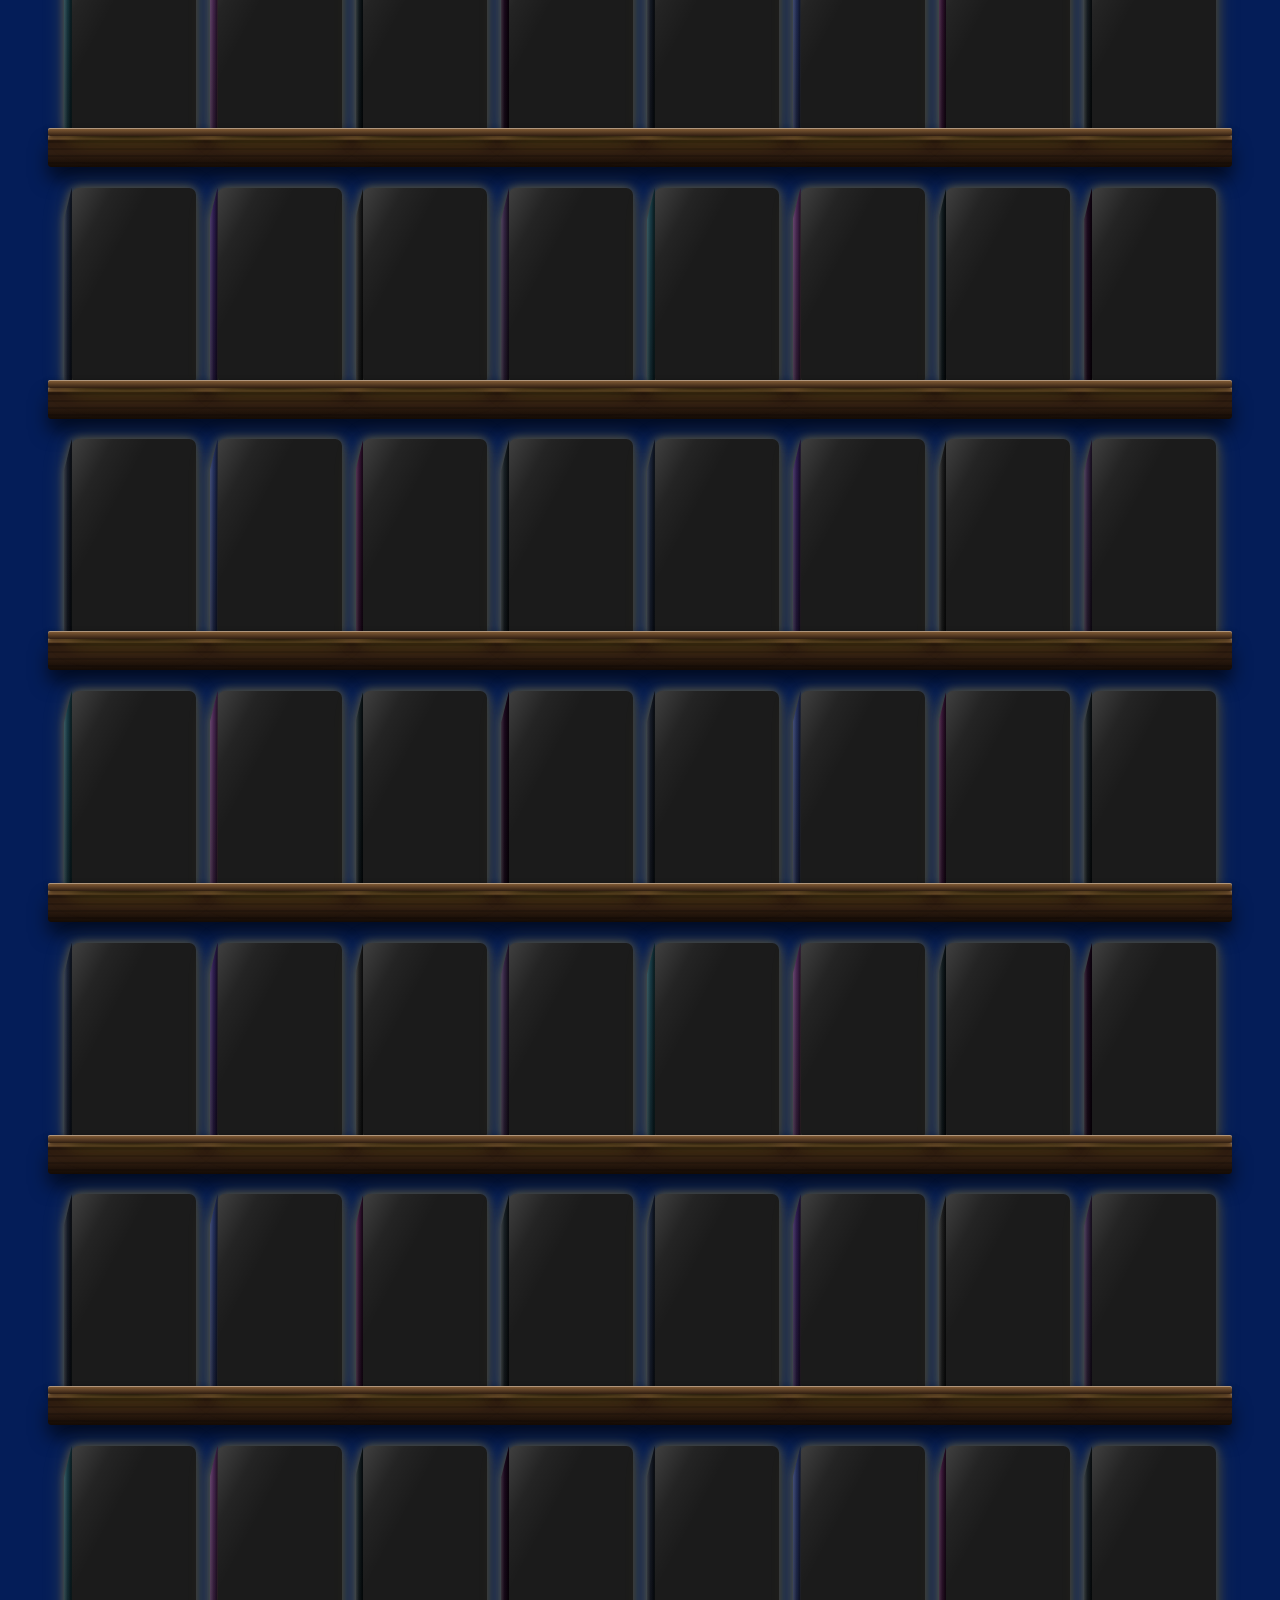
==== commit bc9fa65e: "Add stats page with collection and tournament tabs, linked from the logo stats.html reads movies.js " ====
--- a/index.html
+++ b/index.html
@@ -37,7 +37,7 @@
 
   <div>
     <div class="marquee-frame">
-      <div class="site-title">
+      <a class="site-title" href="stats.html" title="Collection and tournament stats">
 
         <svg
           class="site-logo"
@@ -52,7 +52,7 @@
 
         <h1>Mr. Movies <span class="site-title-rewind">Rewind</span></h1>
 
-      </div>
+      </a>
     </div>
     <p id="movie-count">Loading collection...</p>
     <!--
--- a/style.css
+++ b/style.css
@@ -179,6 +179,22 @@
   align-items: center;
 
   gap: 10px;
+}
+
+/* The logo + title link to stats.html. */
+
+a.site-title {
+  color: inherit;
+
+  text-decoration: none;
+
+  border-radius: 6px;
+}
+
+a.site-title:focus-visible {
+  outline: 2px solid var(--gold);
+
+  outline-offset: 4px;
 }
 
 .site-logo {
@@ -4575,6 +4591,55 @@
 
 
 /* =========================================================
+IDLE STATIC - "NO SIGNAL"
+=========================================================
+Real black-and-white TV snow (canvas noise painted by
+paintIdleStatic in app.js), not a scanline pattern like the
+three effects above - fades in after IDLE_STATIC_DELAY_MS of
+no activity anywhere on the page, fades out the moment
+activity resumes. position: fixed is correct here (see the
+comment above idleStaticOverlay in app.js for why this is a
+different situation from the drama curtain's fixed-positioning
+bug) since it's meant to track the live viewport rather than a
+locked scroll snapshot.
+========================================================= */
+
+.idle-static-overlay {
+  position: fixed;
+
+  inset: 0;
+
+  z-index: 200;
+
+  opacity: 0;
+
+  pointer-events: none;
+
+  transition: opacity 0.6s ease;
+}
+
+.idle-static-overlay.showing {
+  /* Was 0.85 - fading the whole overlay (not just fading it in)
+     blends every pixel with the page behind it. Black barely
+     changes against a dark background, but white gets pulled way
+     down toward gray and can never reach a true white. Full
+     opacity here keeps the canvas's own black/white pixels
+     undiluted; the fade-in feel still comes from the 0.6s
+     transition on the way up to this value. */
+  opacity: 1;
+}
+
+.idle-static-overlay canvas {
+  width: 100%;
+  height: 100%;
+
+  display: block;
+
+  image-rendering: pixelated;
+}
+
+
+/* =========================================================
 GENRE FILTER EASTER EGGS
 =========================================================
 Six effects tied to genre dropdown selection. Classic is a
@@ -8676,11 +8741,61 @@
 
 @media (max-width: 599px) {
 
+  /*
+   * Defaulting the filters panel open (body.mobile-filters-open
+   * on <body> by default now - see index.html) means Type/
+   * Unwatched go from a permanently-collapsed empty line to a
+   * real always-visible row, which is genuine new height, not
+   * waste - but the padding/gaps around it were sized back when
+   * that row was rare/collapsed-by-default, so they're trimmed
+   * here to keep the header from growing as much as it otherwise
+   * would once that row is always showing.
+     */
+
+  .site-header {
+
+    padding: 14px 18px 10px;
+
+  }
+
+  /*
+   * Movie count + flavor text add little on a phone-width
+   * banner relative to the vertical space they cost - hidden
+   * on mobile only, desktop/tablet keep both.
+   */
+
+  #movie-count,
+  .flavor-text {
+
+    display: none;
+
+  }
+
+  .filters {
+
+    gap: 5px;
+
+  }
+
   .filter-row-main {
 
     flex-wrap: wrap;
 
-    row-gap: 10px;
+    row-gap: 6px;
+
+  }
+
+  .type-pills-wrap {
+
+    gap: 6px;
+
+  }
+
+  .filter {
+
+    padding: 6px 12px;
+
+    font-size: 13px;
 
   }
 
@@ -9272,9 +9387,23 @@
 
 @media (max-width: 599px) {
 
+  /*
+   * This padding exists so the arcade theme's pulsing active-
+   * pill glow (arcade-pill-pulse below, up to a 22px box-shadow
+   * blur) doesn't get clipped - these rows use overflow-x: auto
+   * for horizontal scrolling, and per spec that silently turns
+   * overflow-y into auto as well, which would otherwise crop the
+   * glow top/bottom. 10px was generous breathing room for that;
+   * trimmed down since this padding (on TWO wrapped lines in
+   * filter-row-main, plus genre-category-row) was the real
+   * source of arcade mode's extra header height on phones - non-
+   * arcade has none of this padding at all. Still enough left
+   * to avoid an outright hard crop of the glow, just tighter.
+     */
+
   body.theme-arcade .genre-category-row {
 
-    padding: 10px 0;
+    padding: 3px 0;
   }
 
 }
@@ -9284,7 +9413,7 @@
   body.theme-arcade .filter-row-main > .filter-group,
   body.theme-arcade .filter-row-main > .filter-group-actions {
 
-    padding: 10px 0;
+    padding: 3px 0;
   }
 
 }
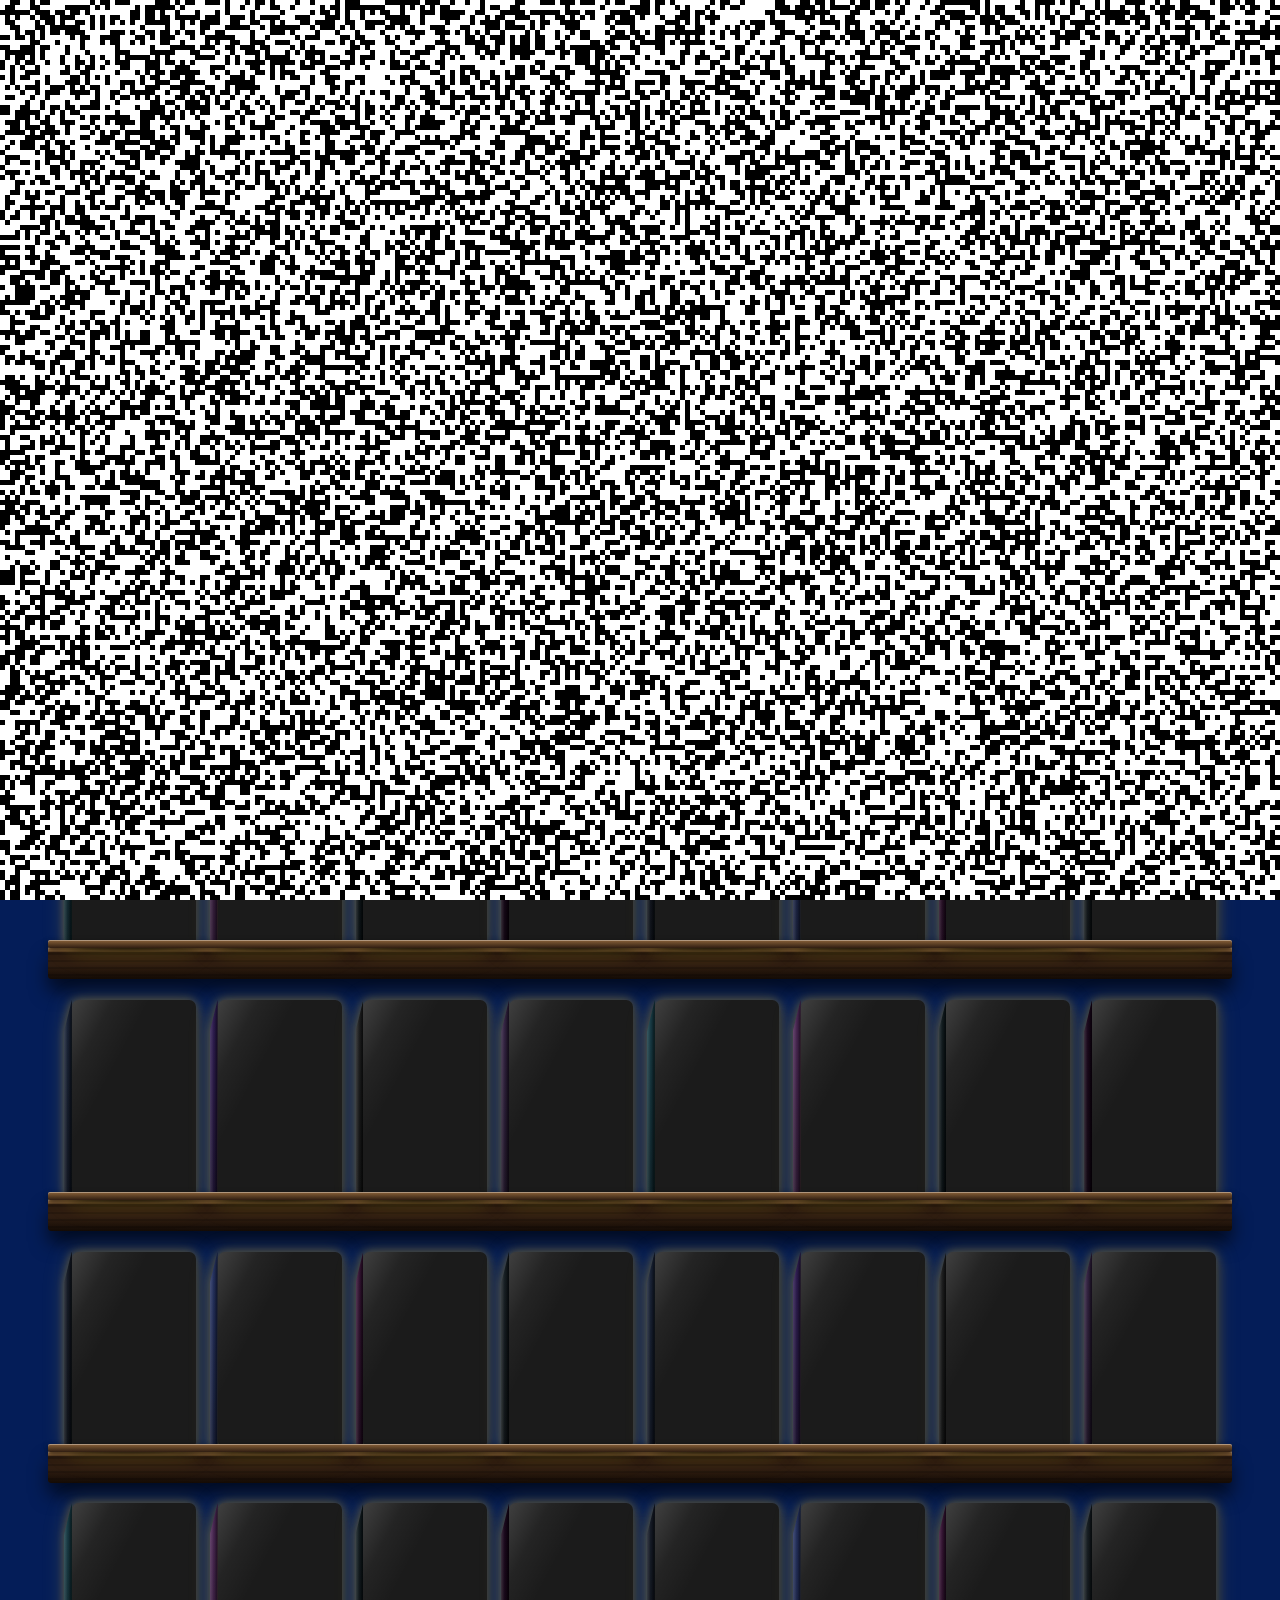
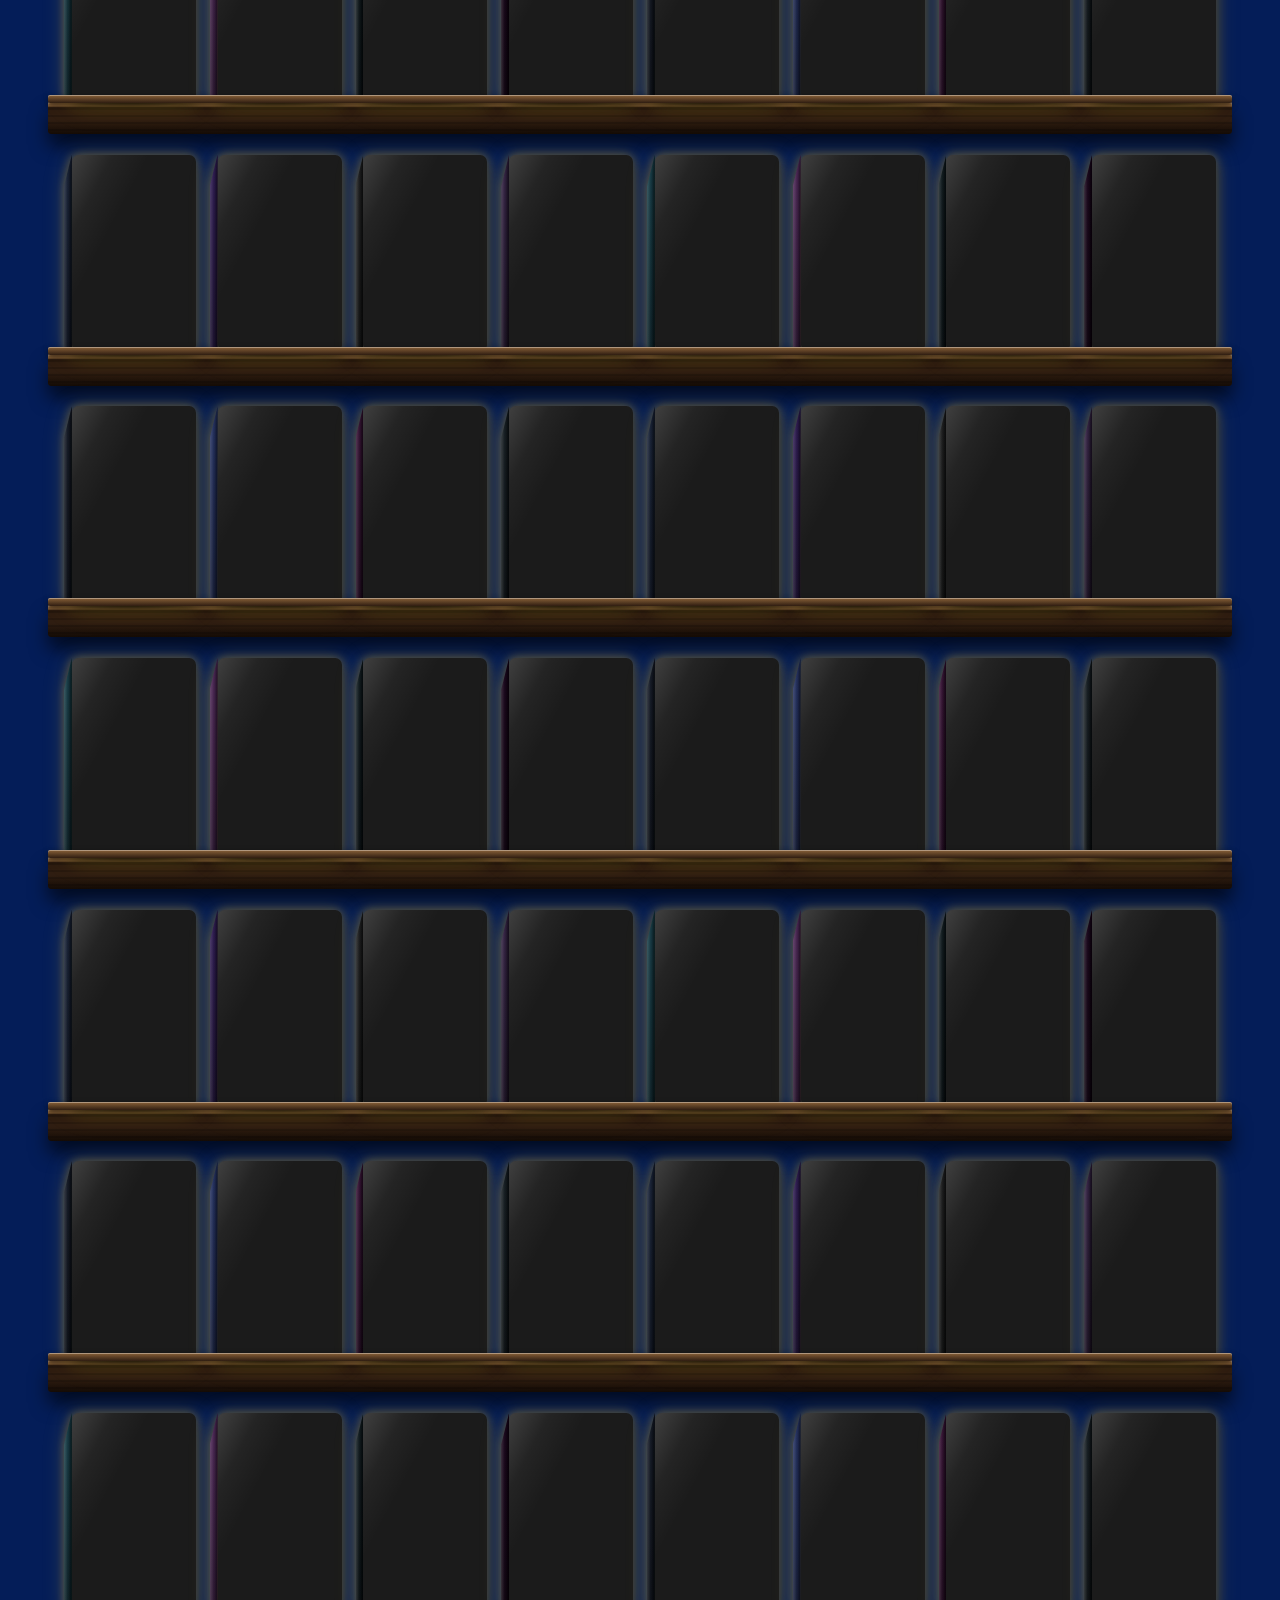
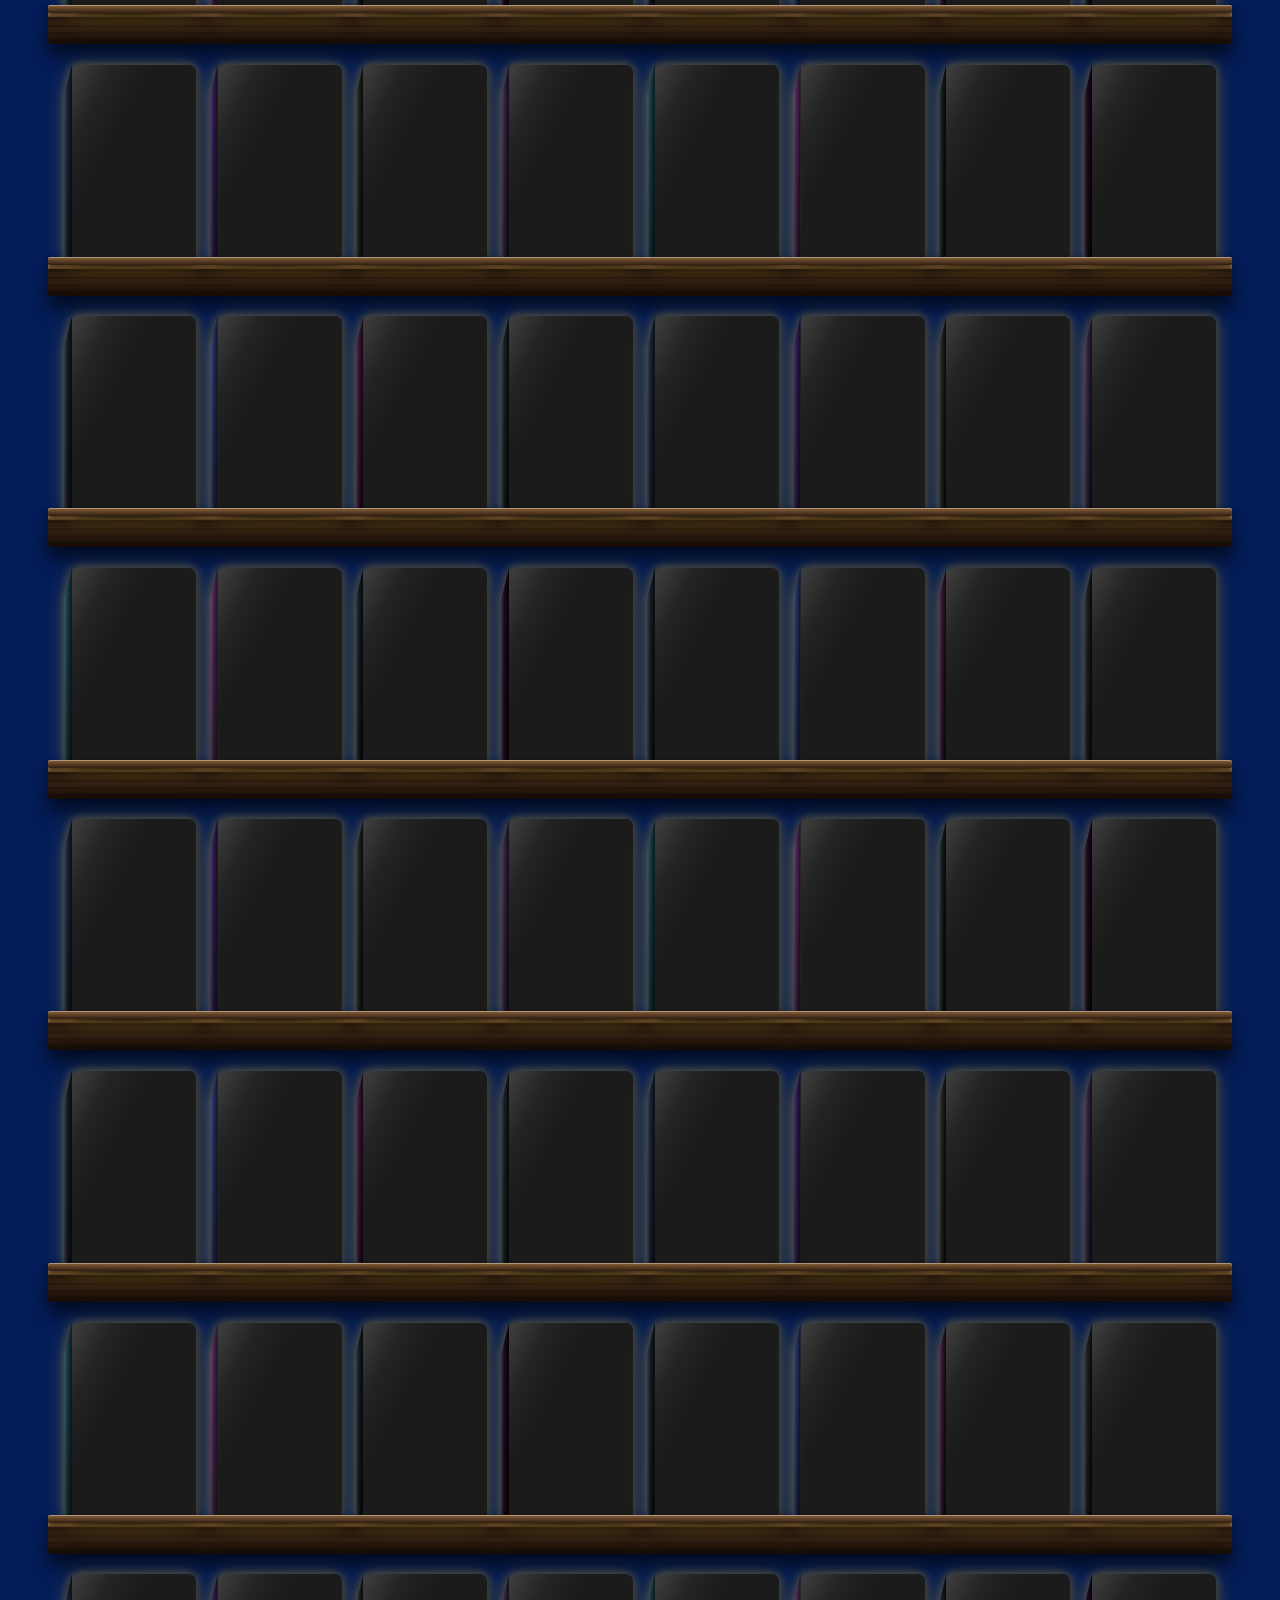
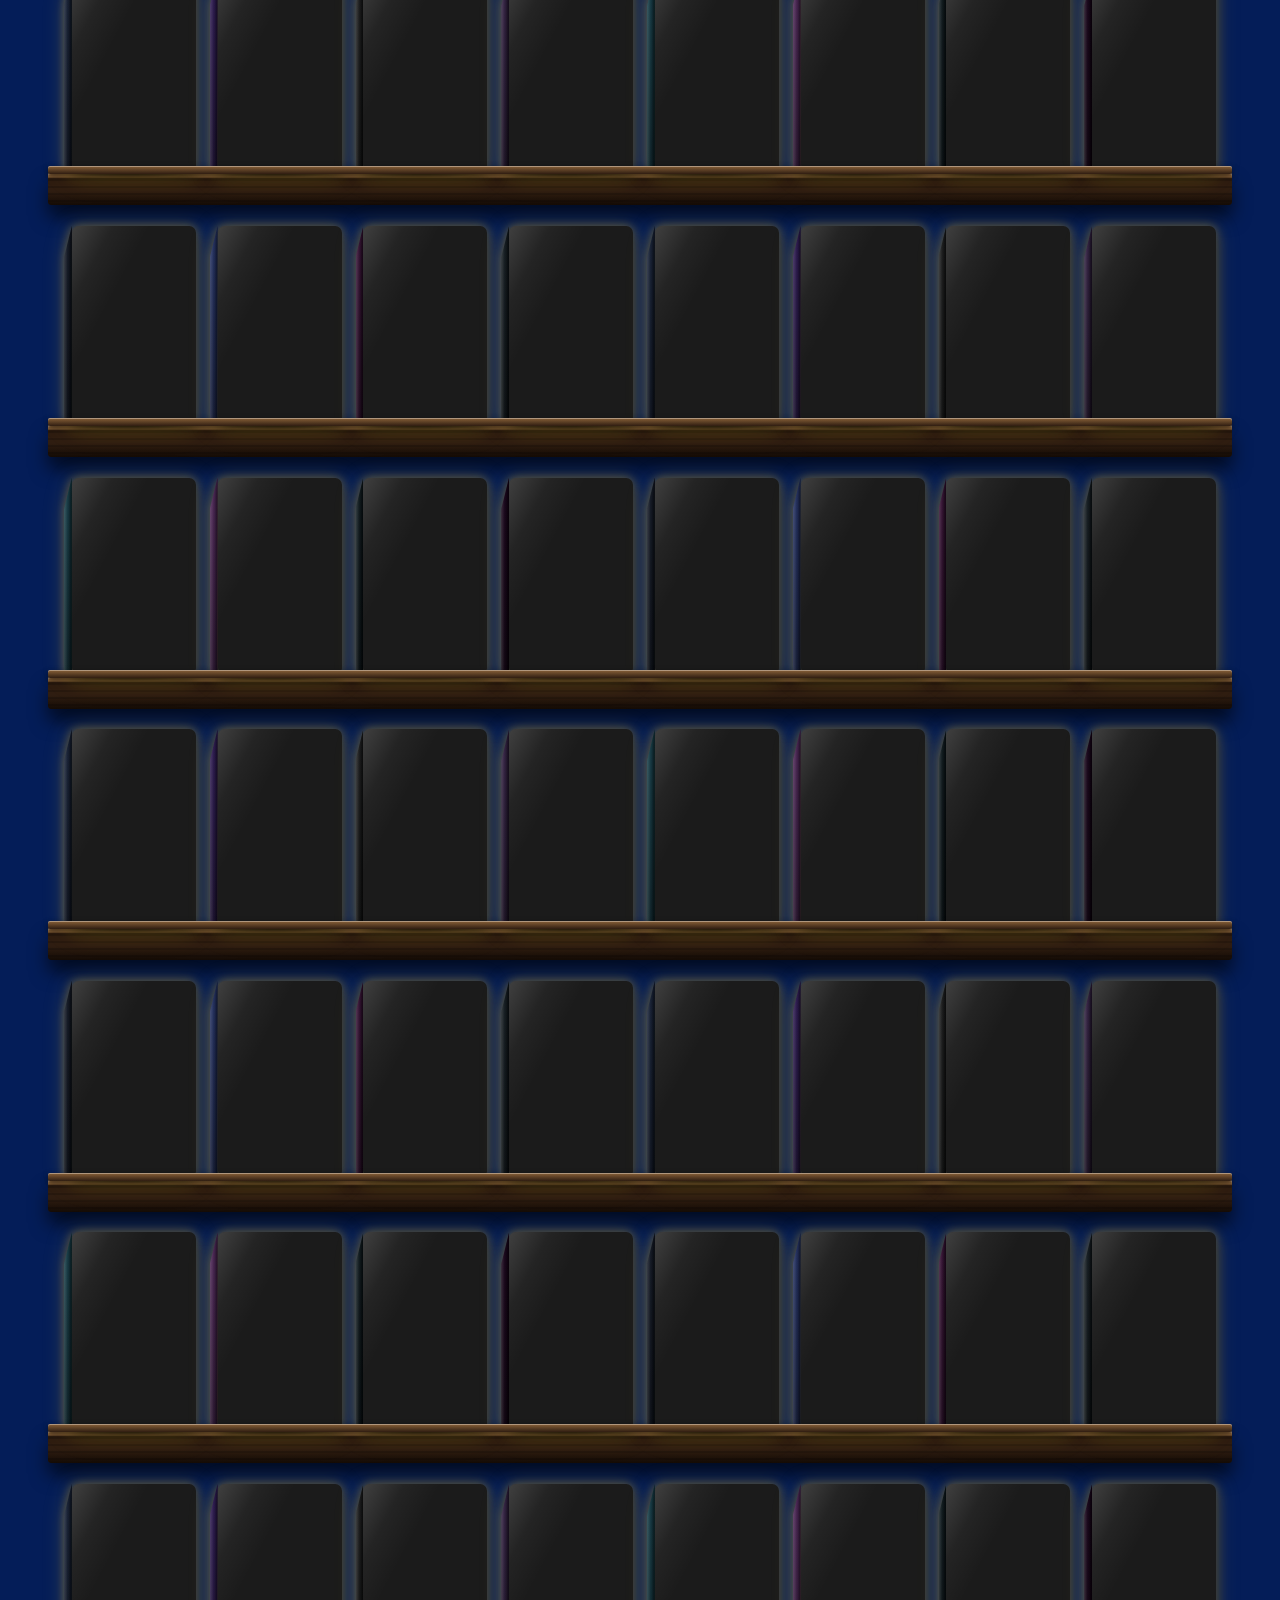
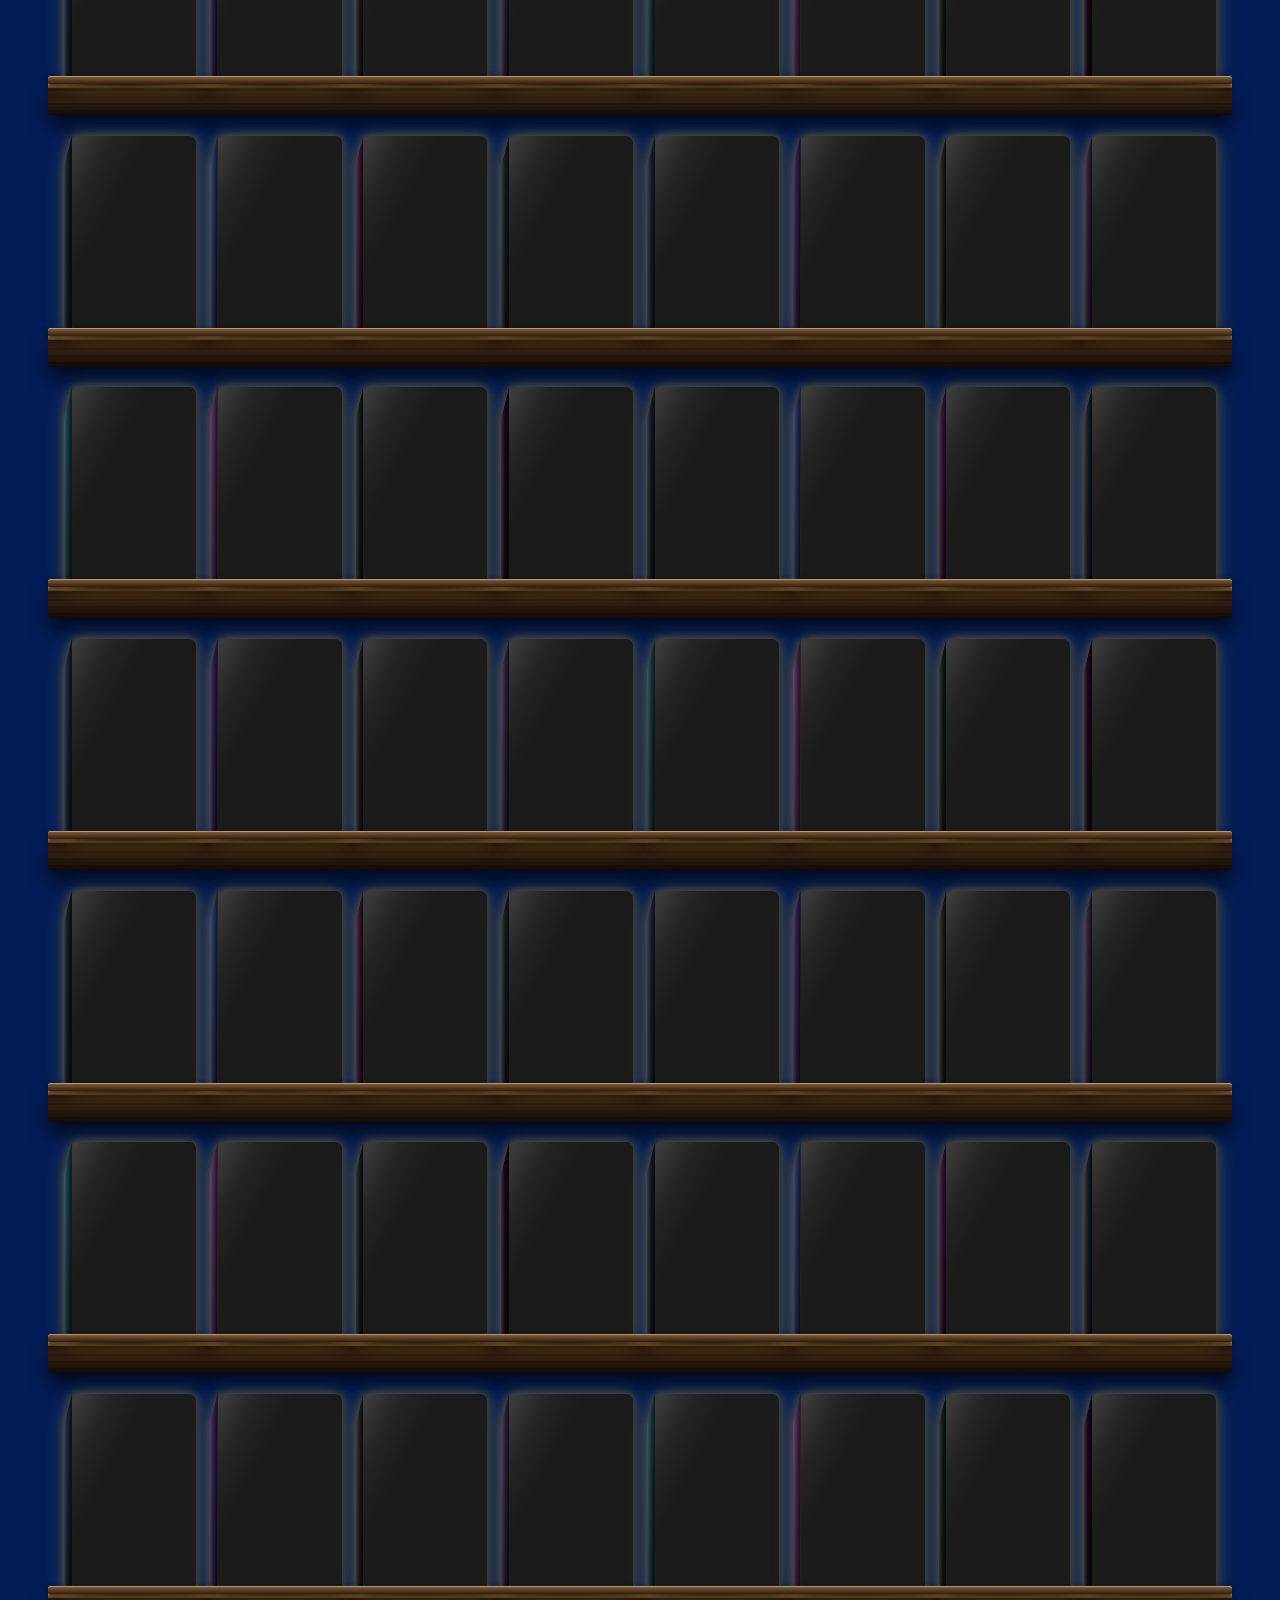
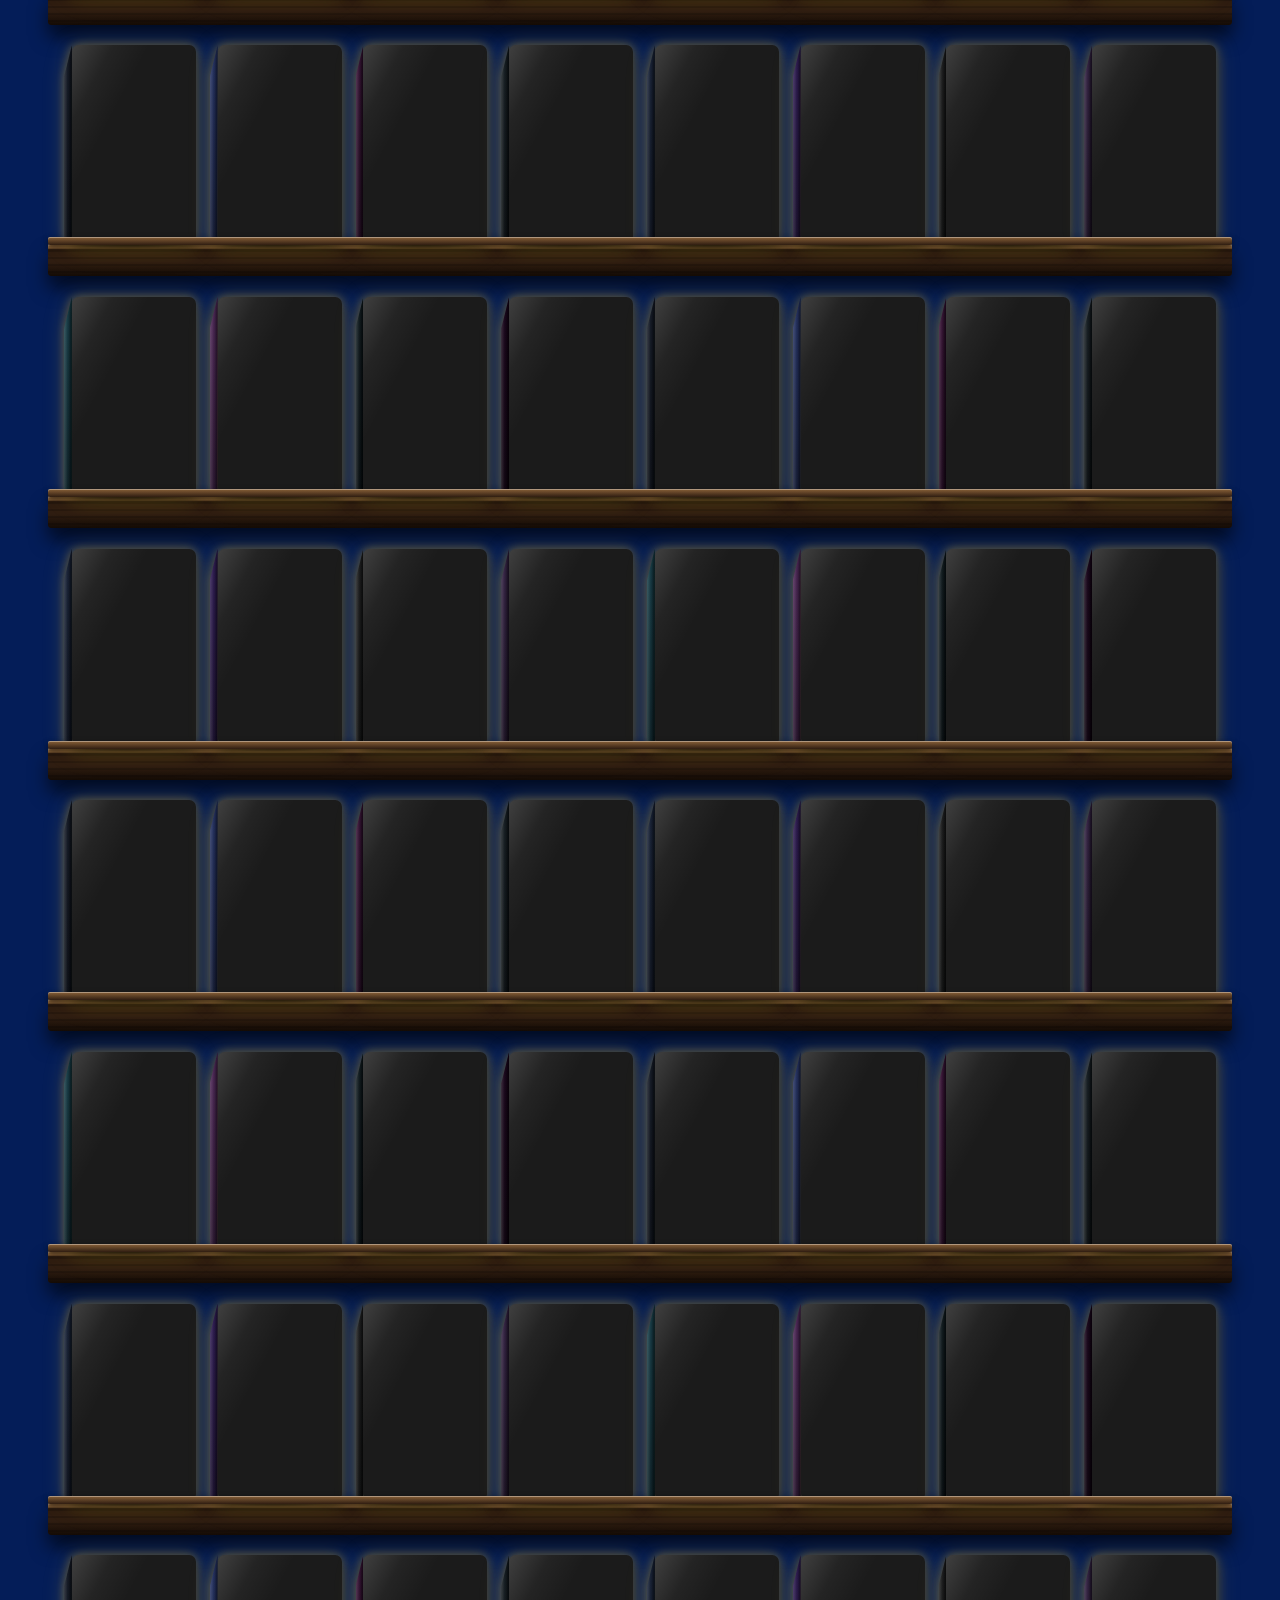
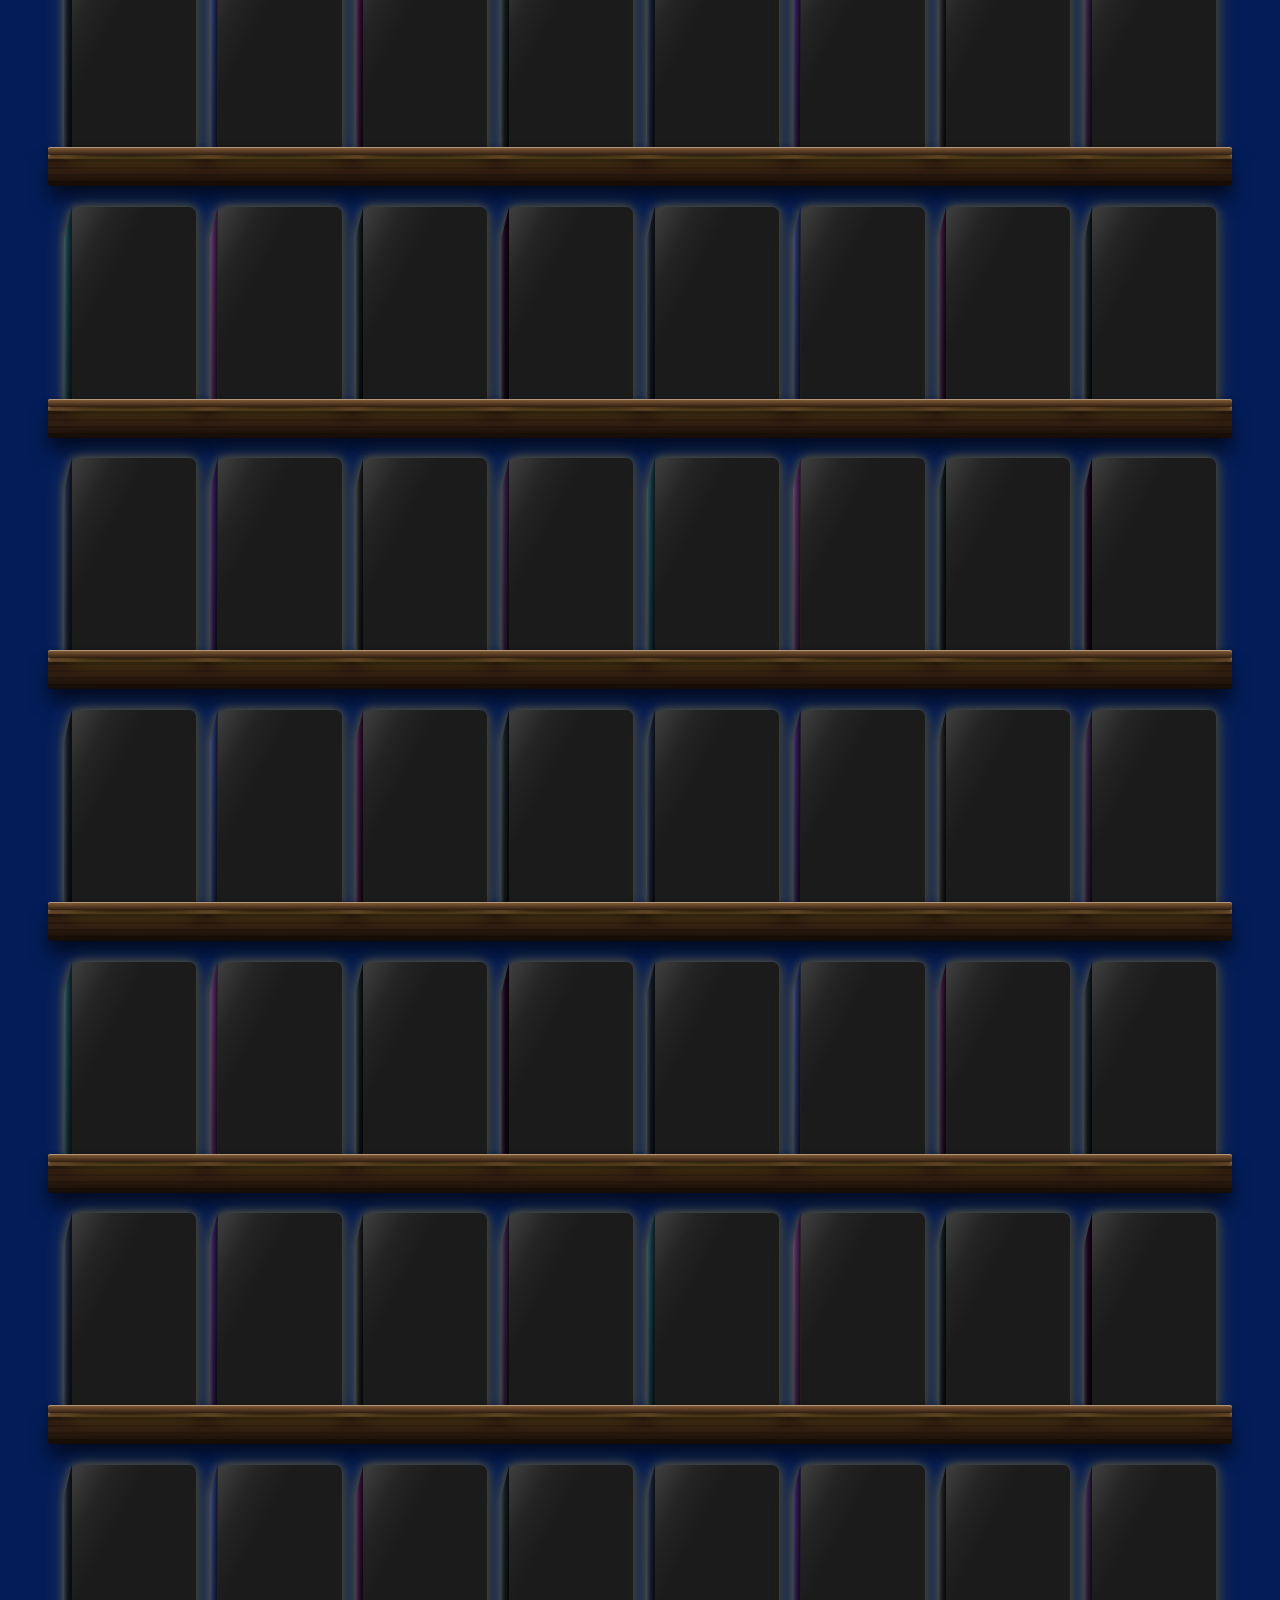
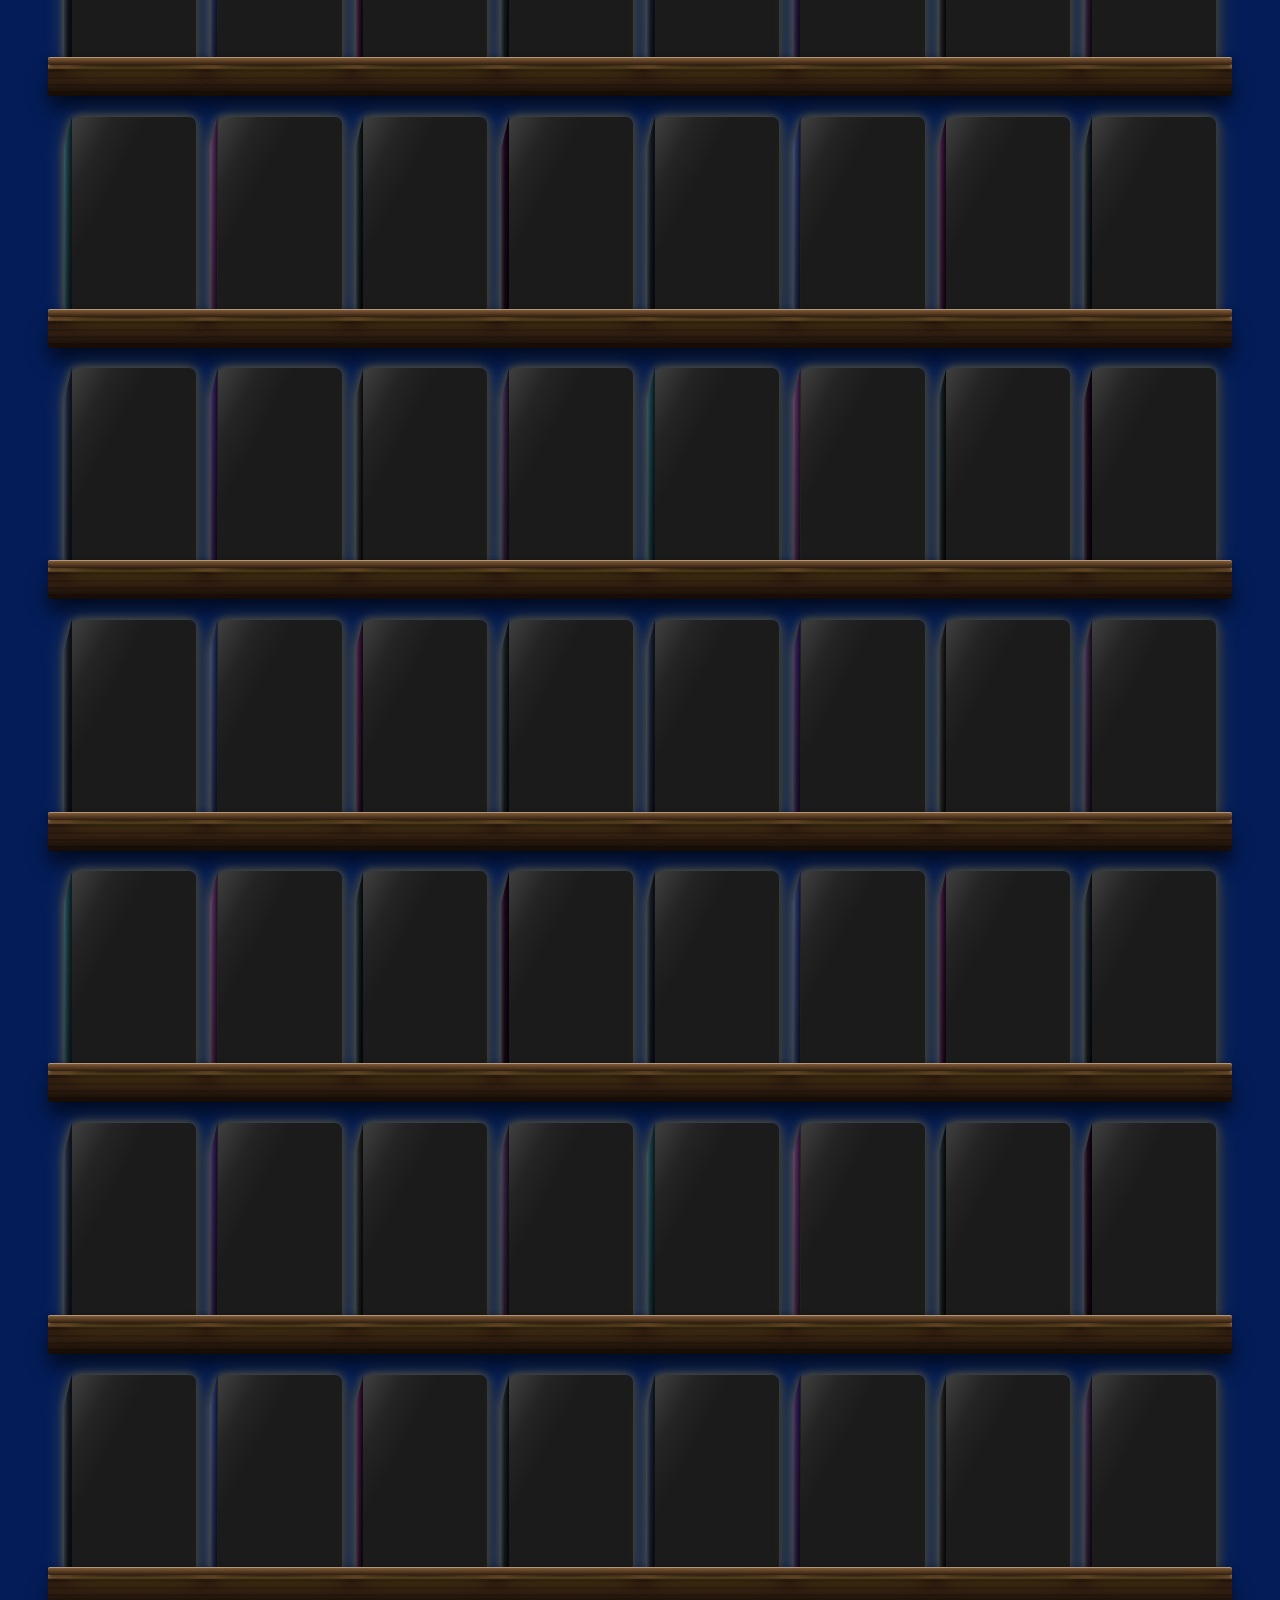
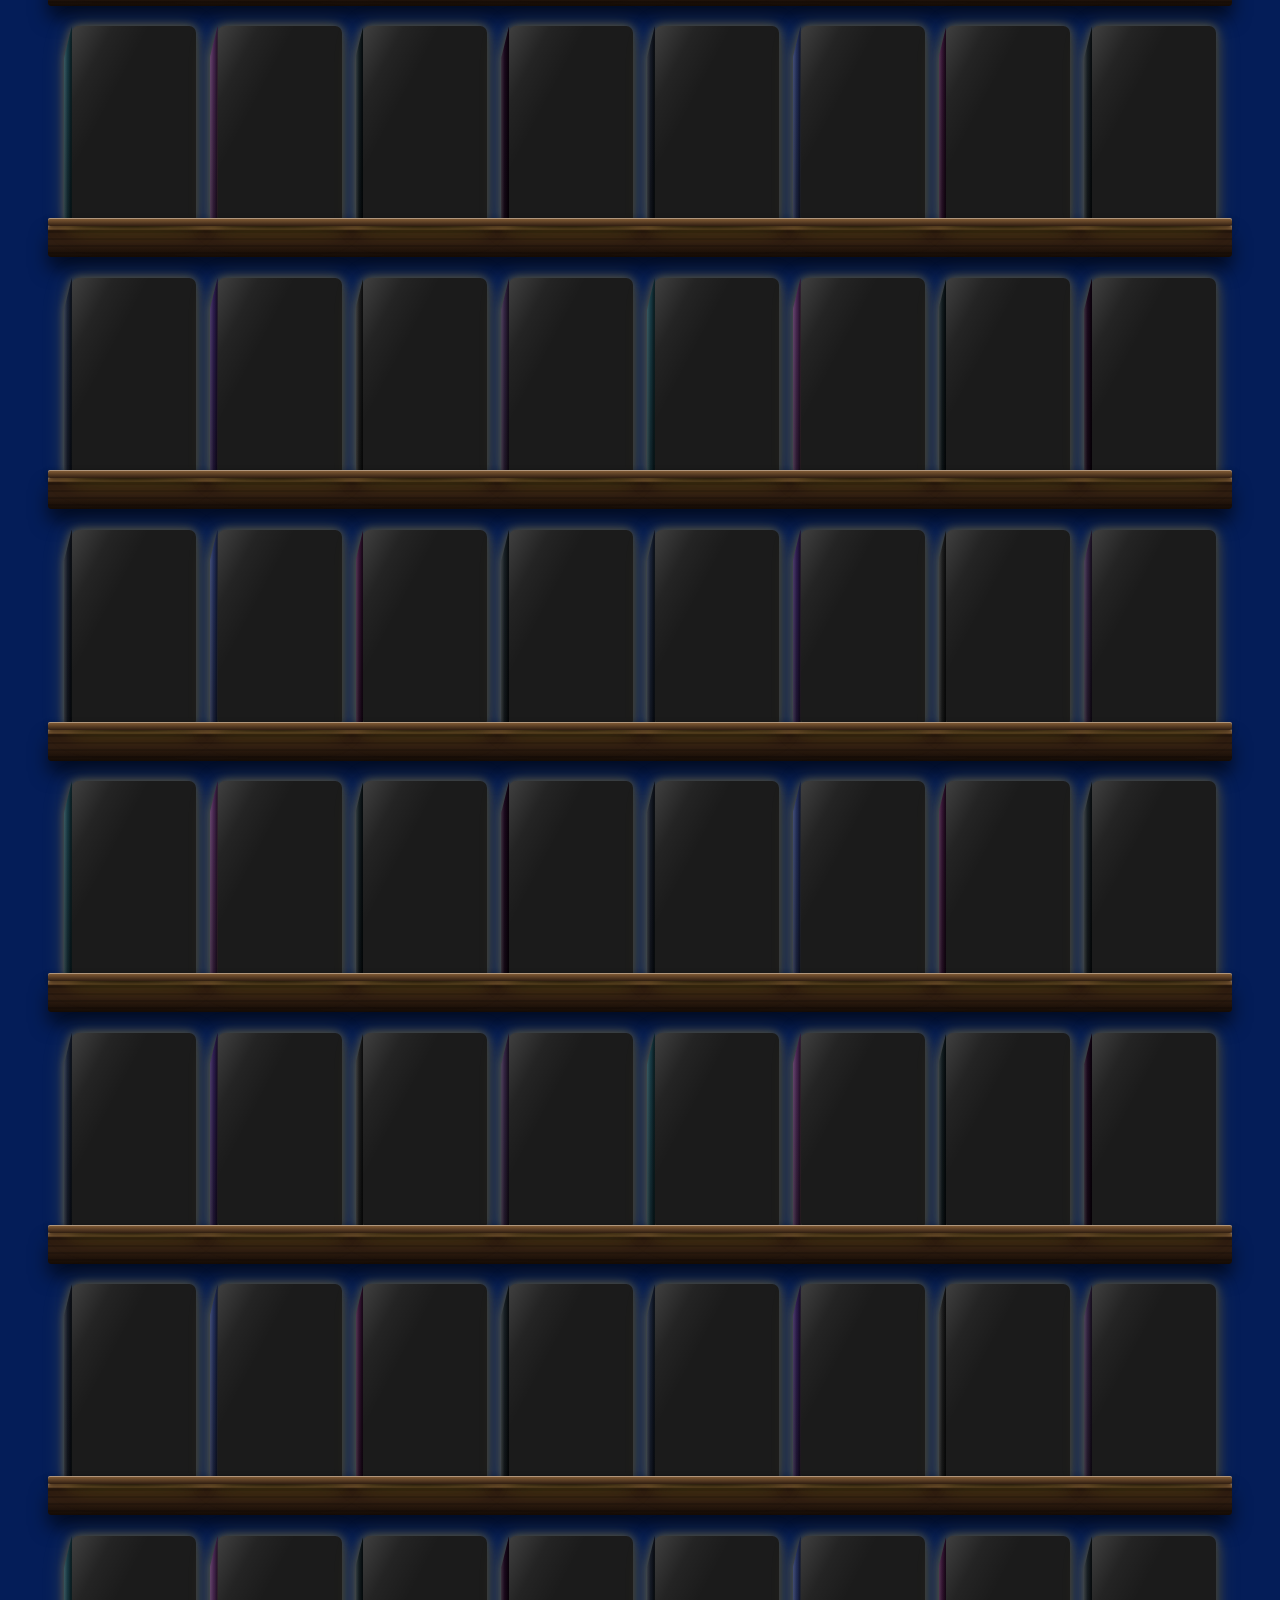
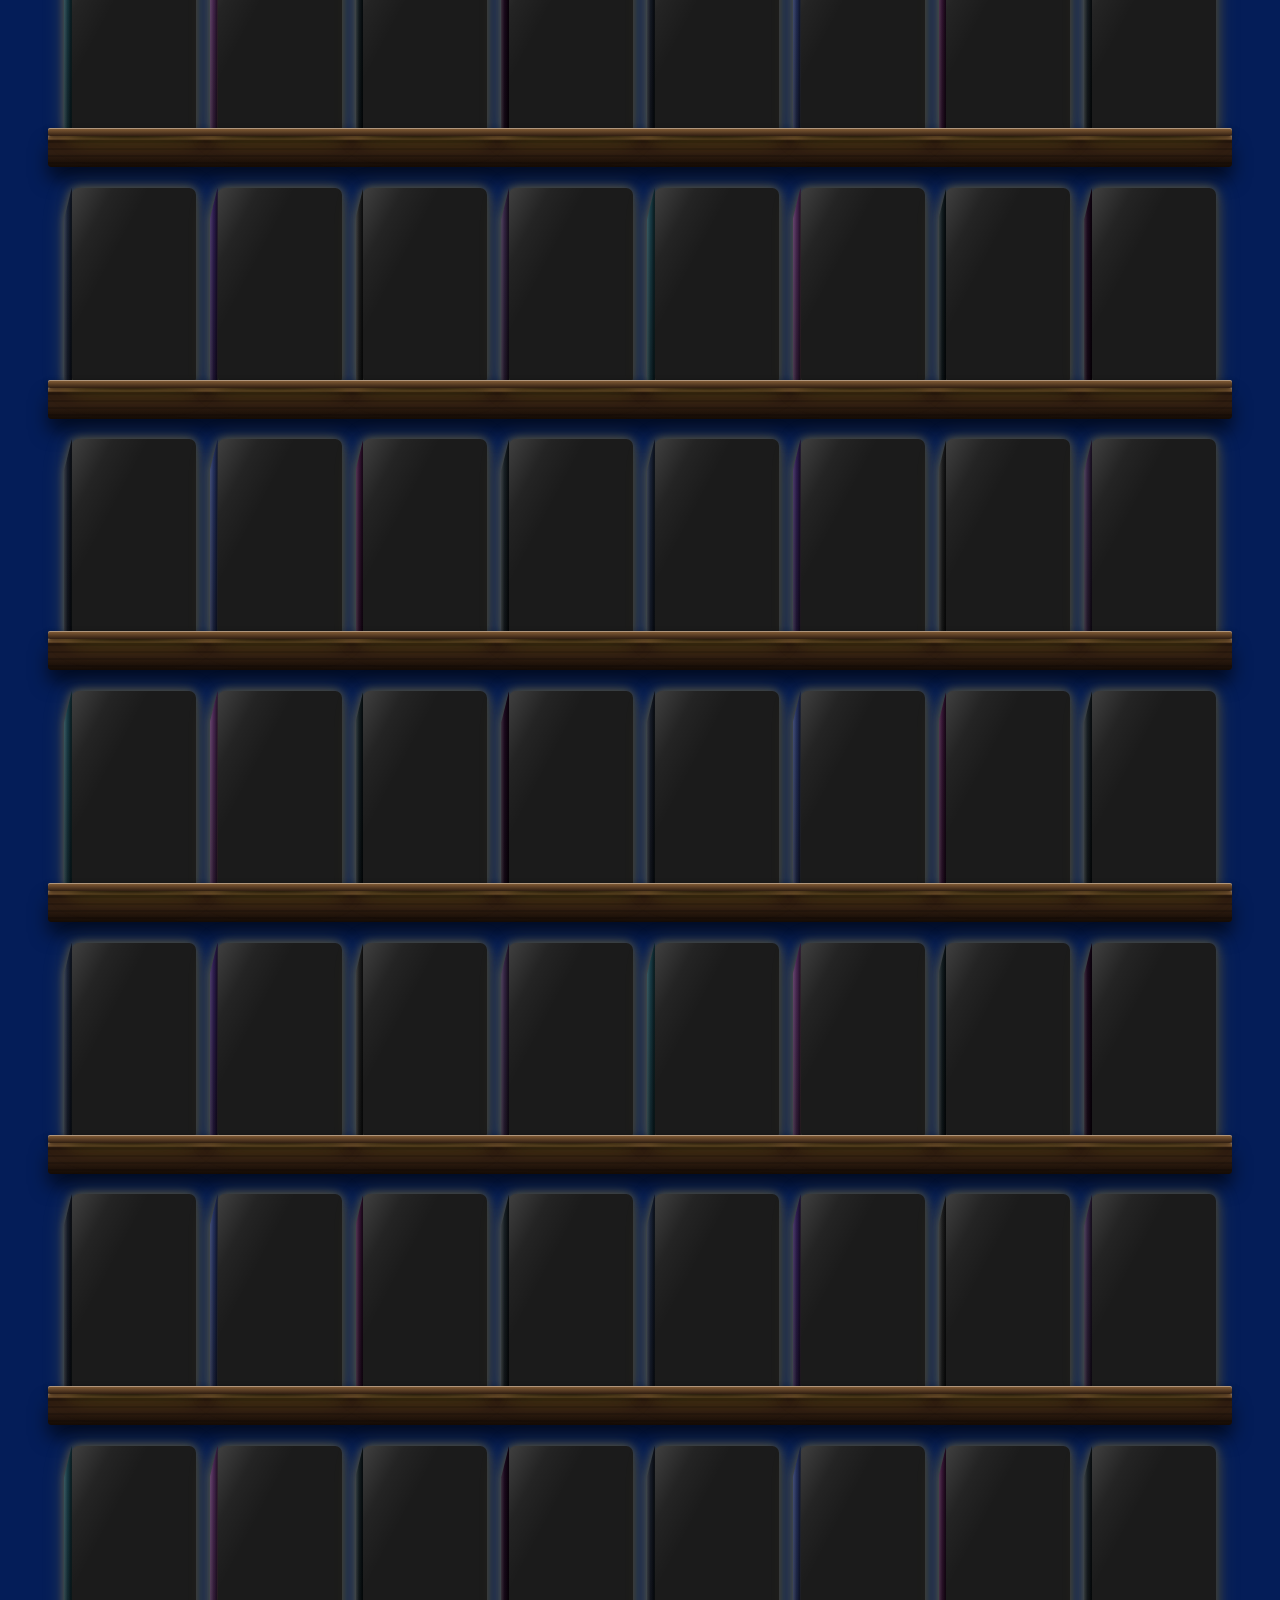
==== commit 9f382ffb: "Add Transformers insignia transition between the shelf and stats page Clicking the logo spins in the" ====
--- a/index.html
+++ b/index.html
@@ -21,6 +21,8 @@
 </head>
 
 <body class="mobile-filters-open">
+
+<script src="transform-transition.js"></script>
 
 <script>
   (function () {
@@ -37,7 +39,7 @@
 
   <div>
     <div class="marquee-frame">
-      <a class="site-title" href="stats.html" title="Collection and tournament stats">
+      <a class="site-title" href="stats.html" data-transform="autobot" title="Collection and tournament stats">
 
         <svg
           class="site-logo"
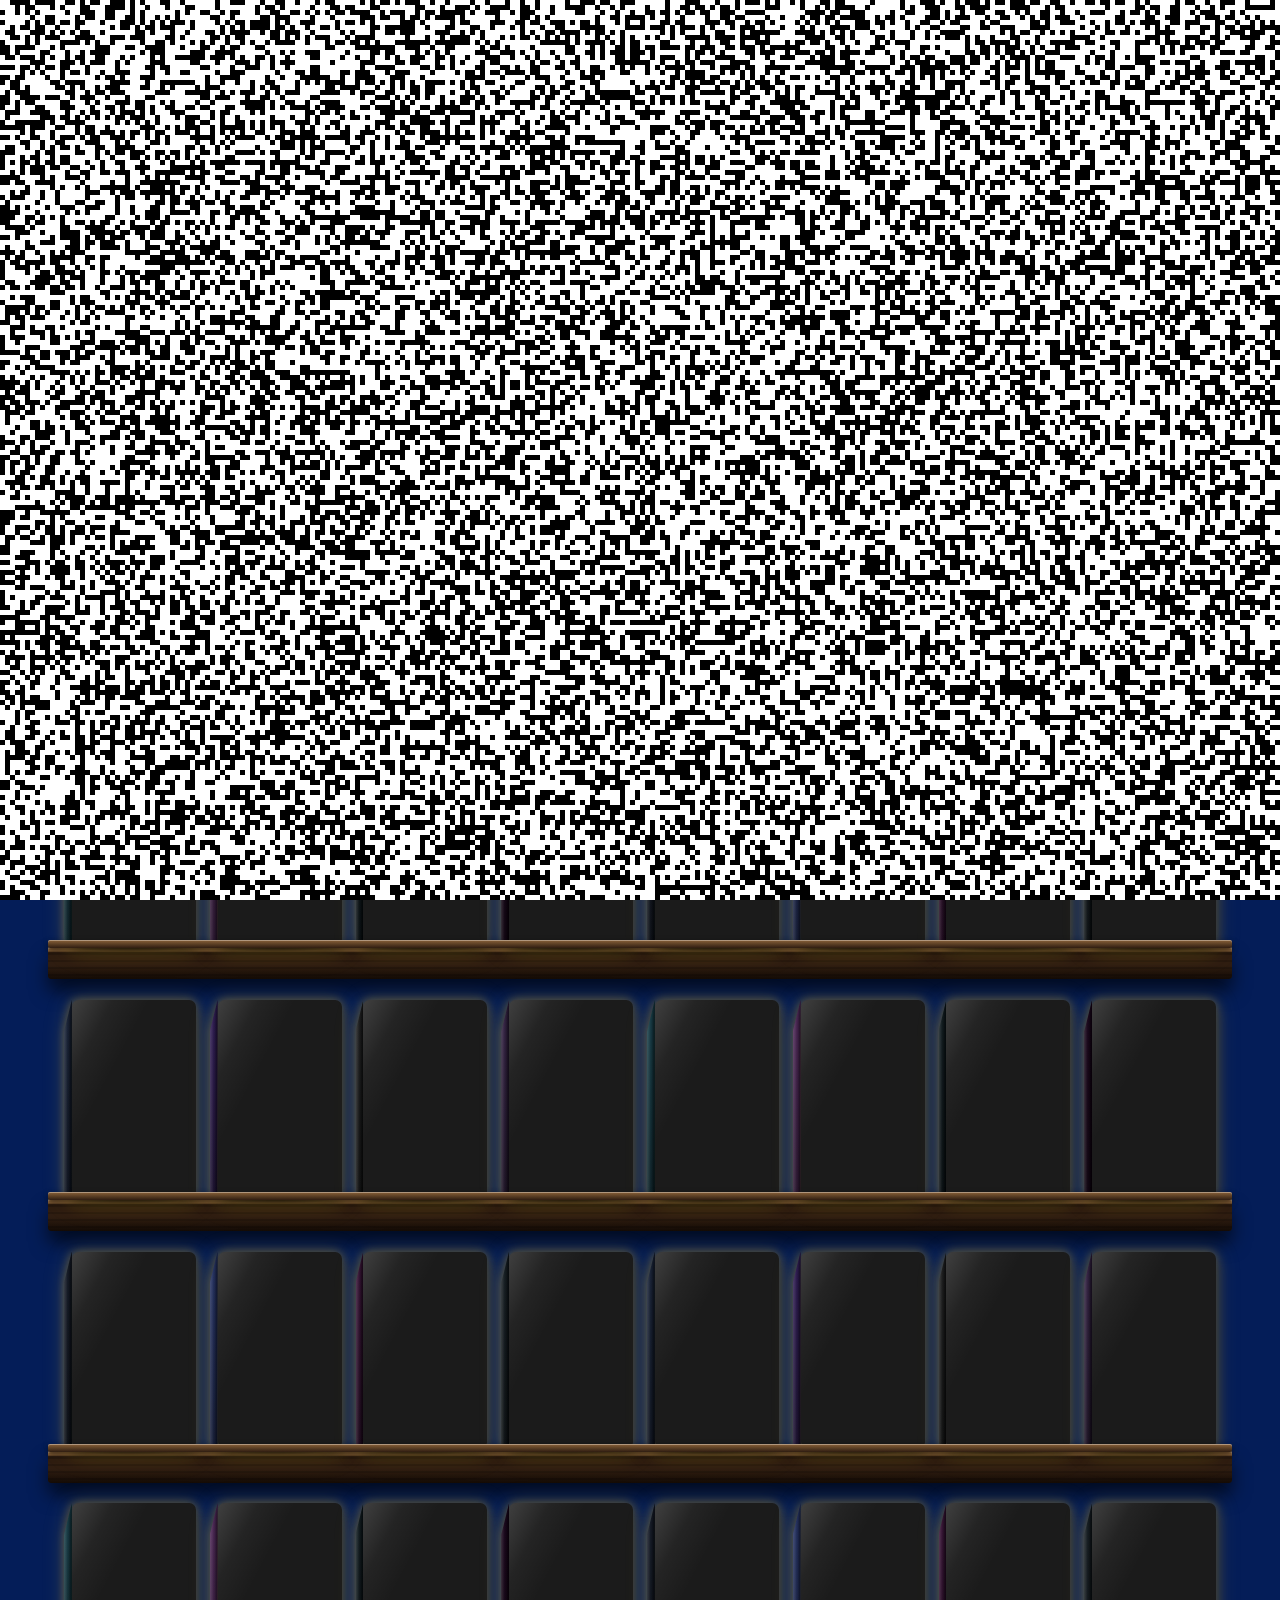
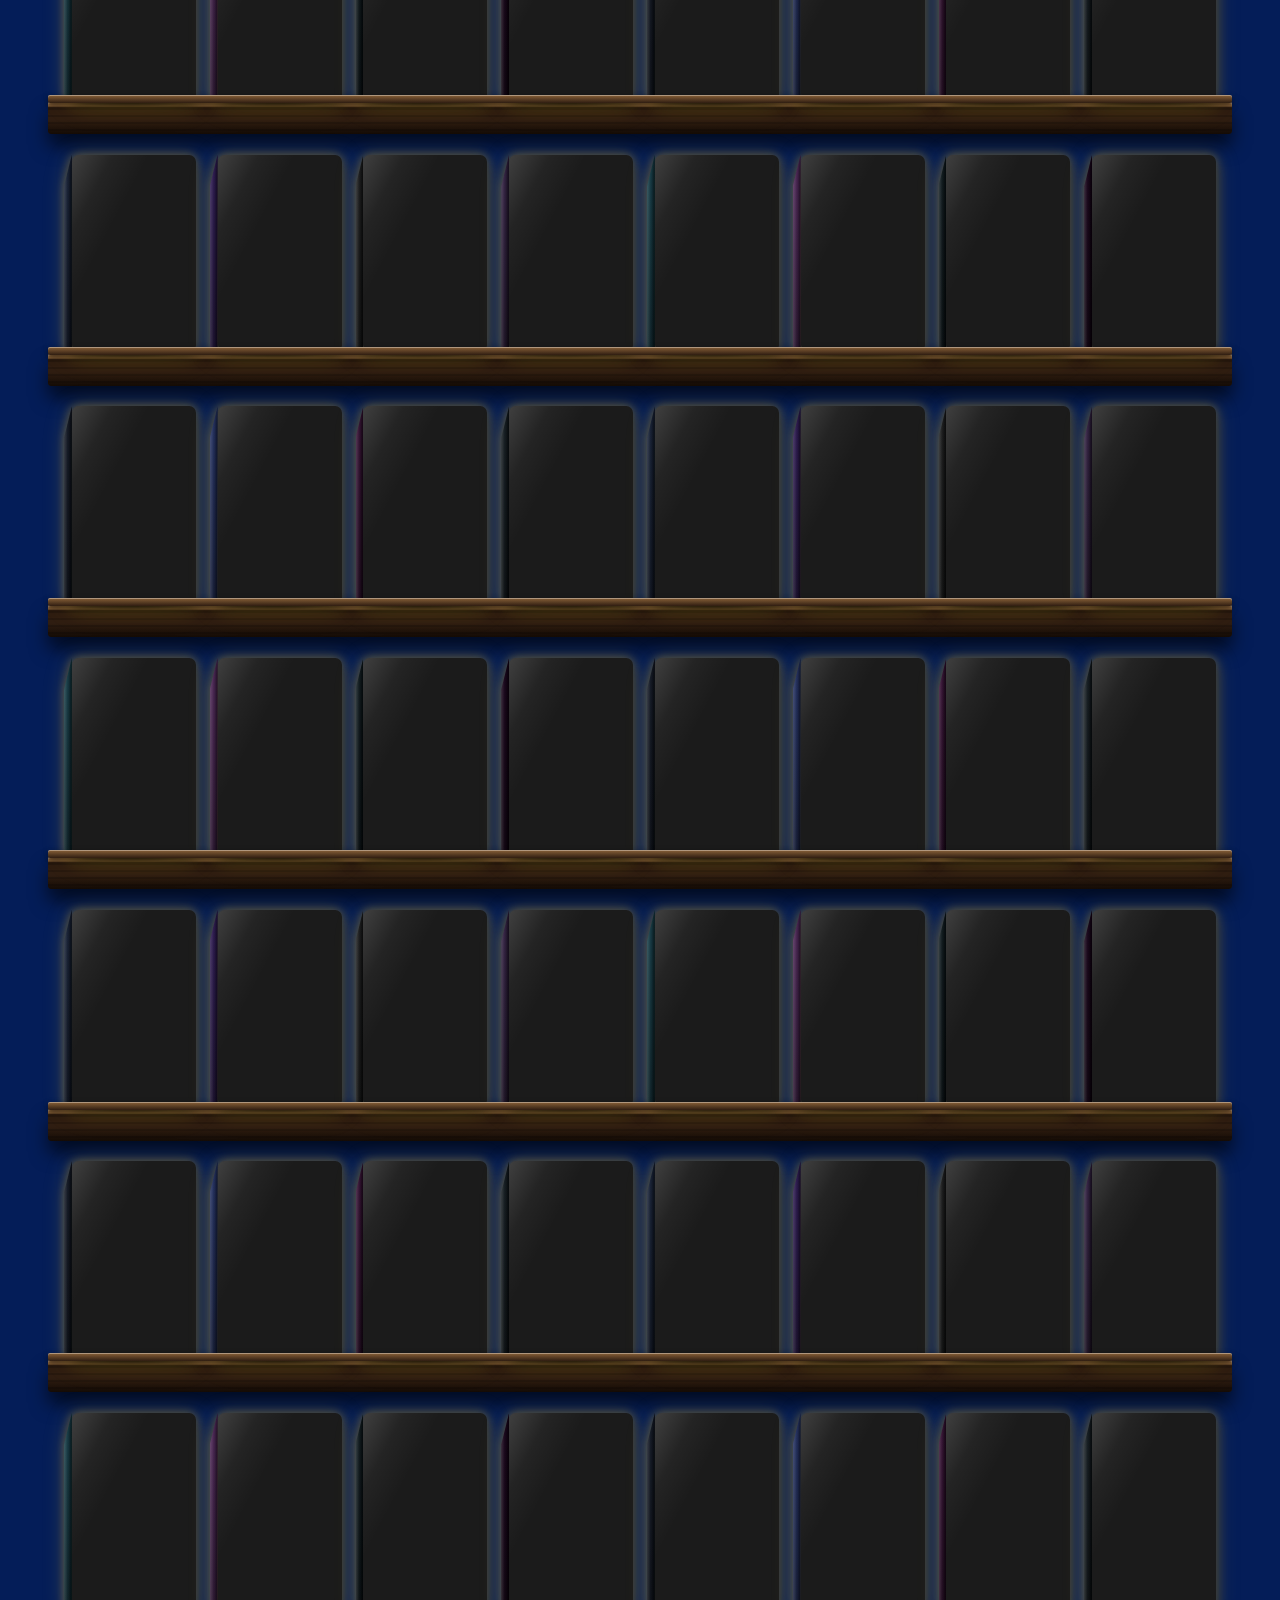
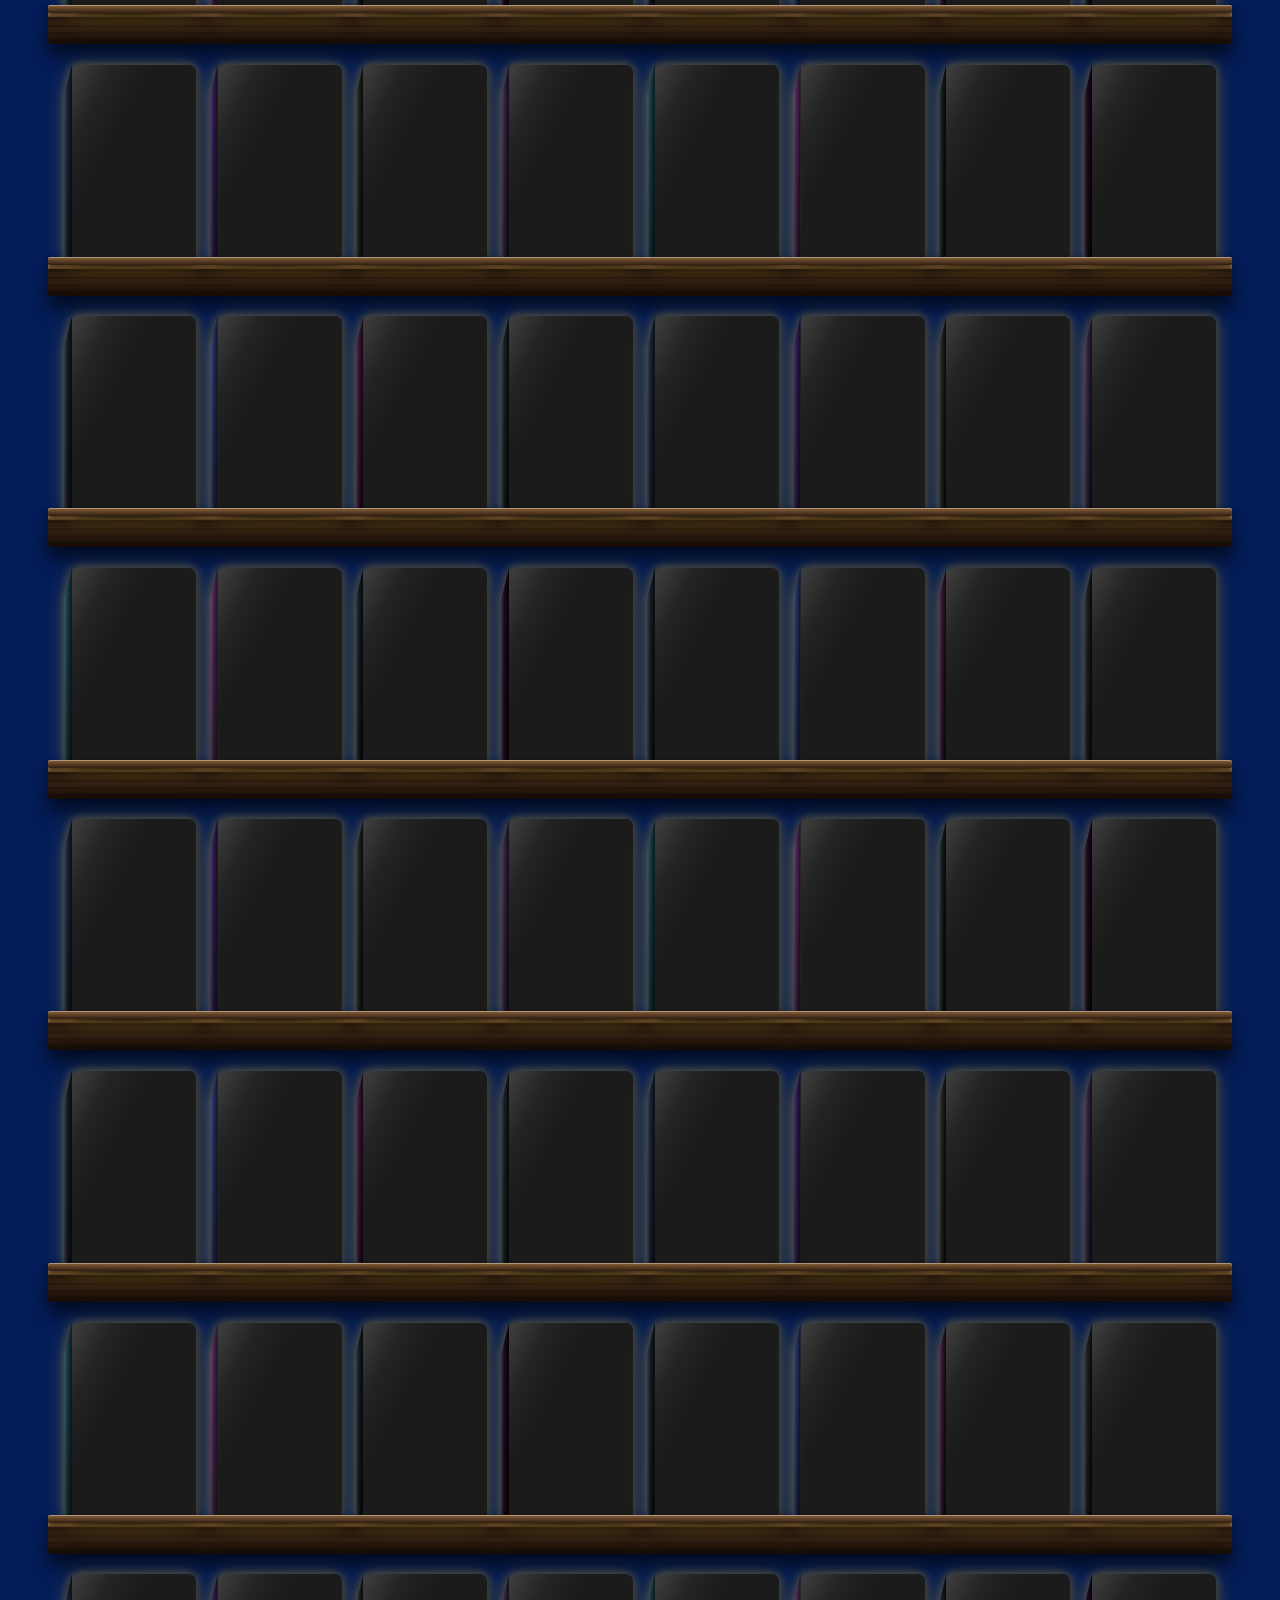
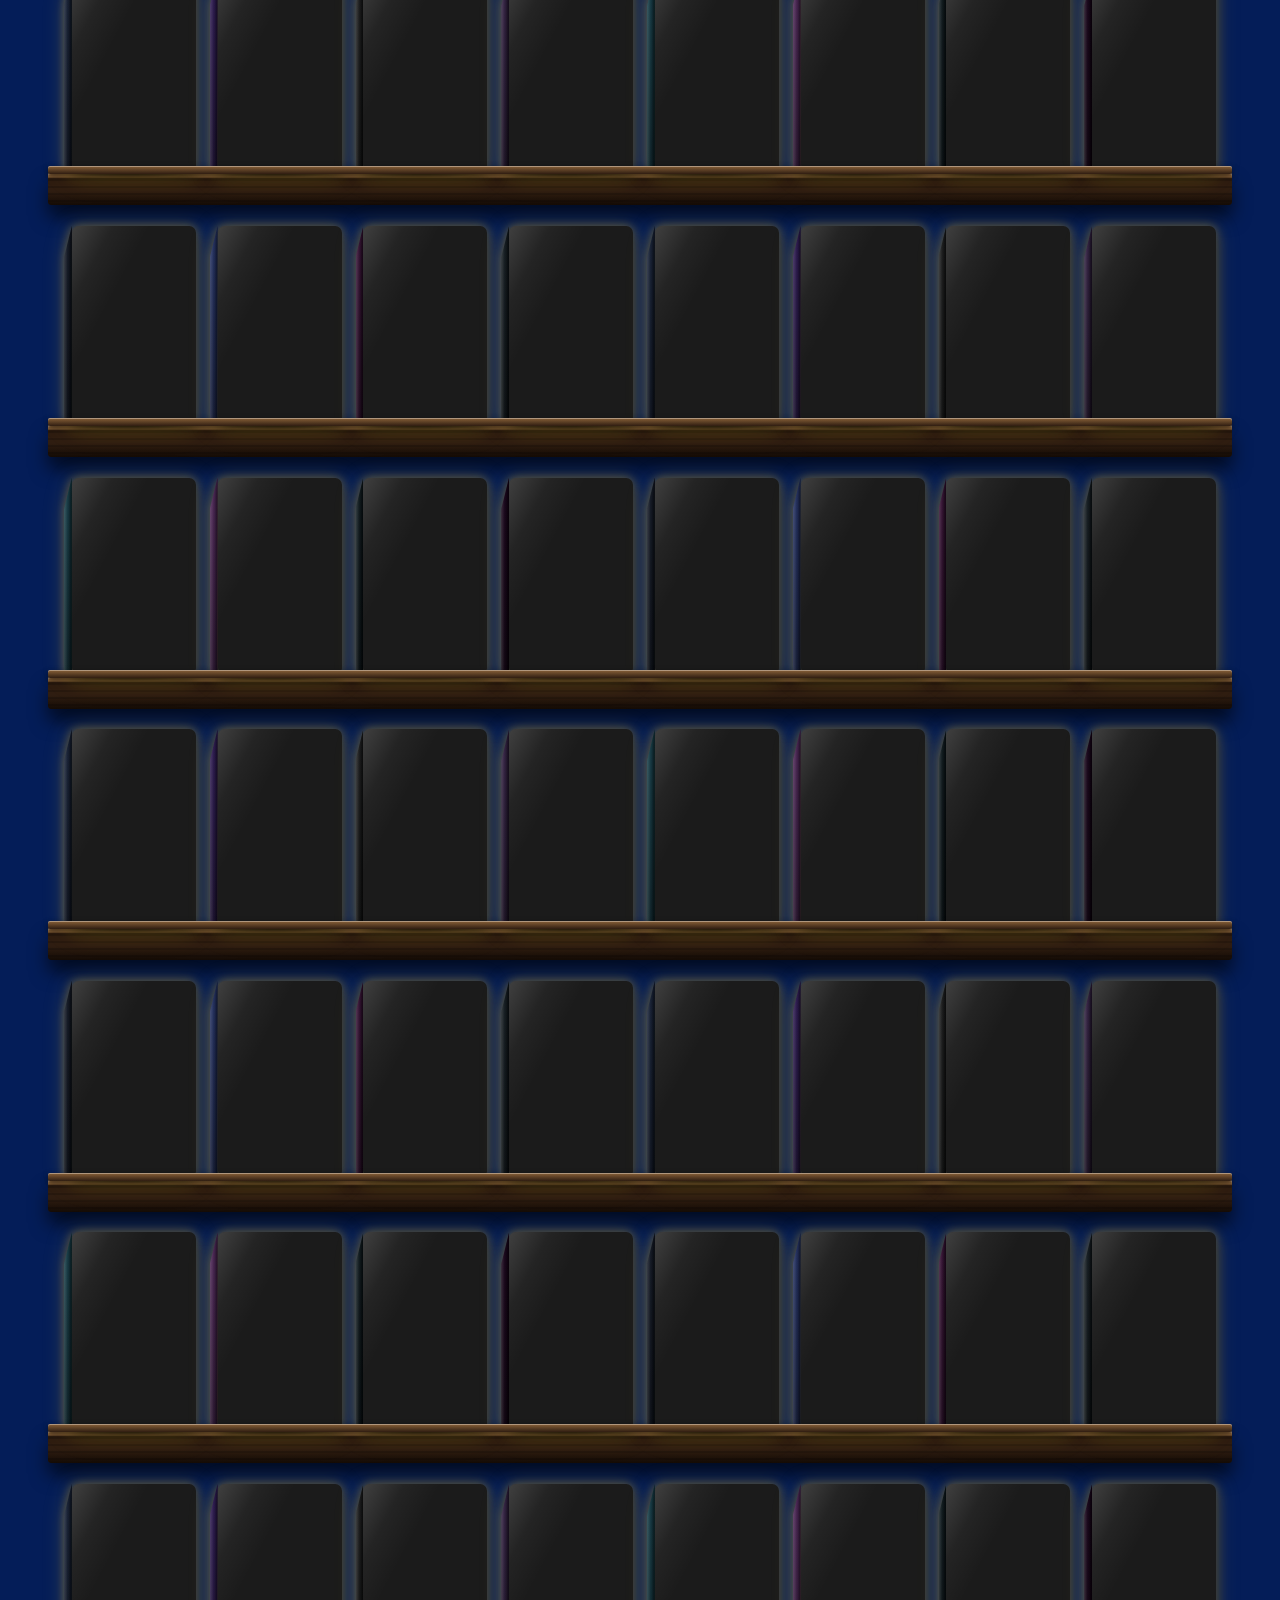
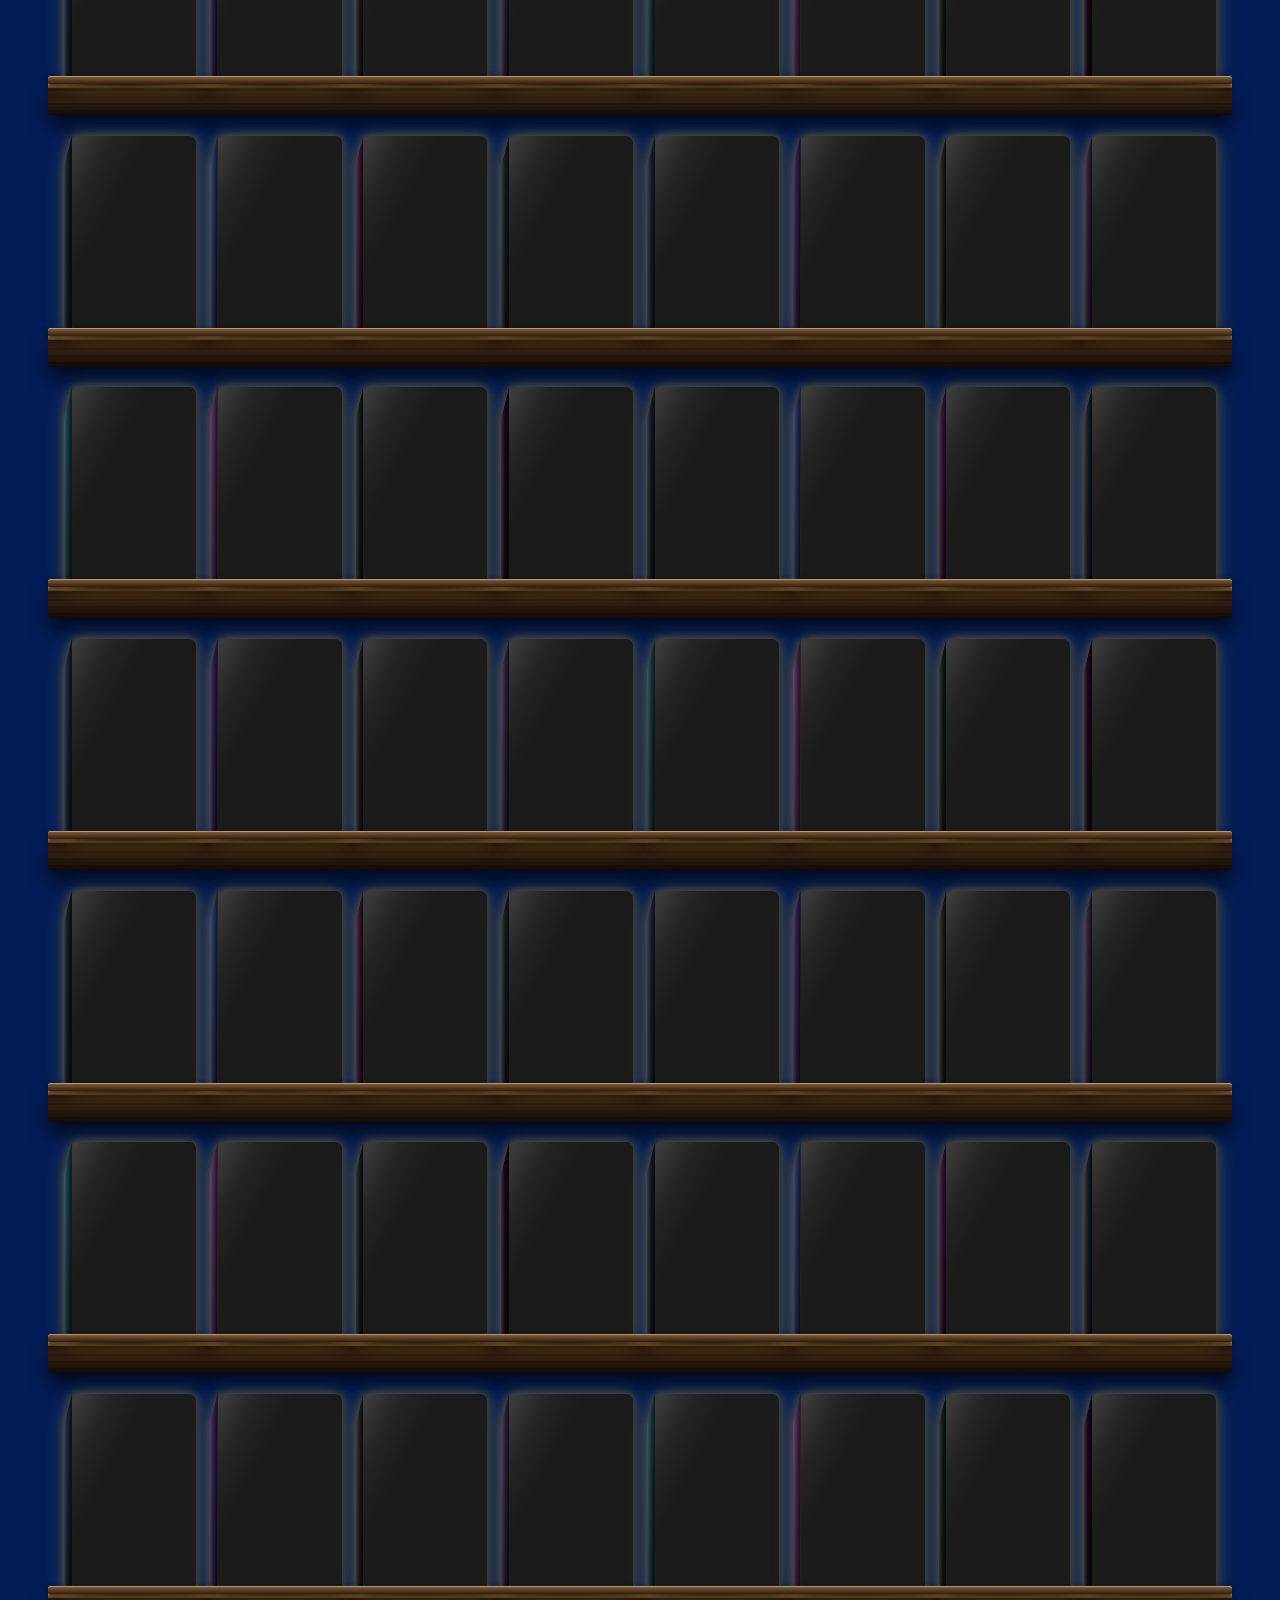
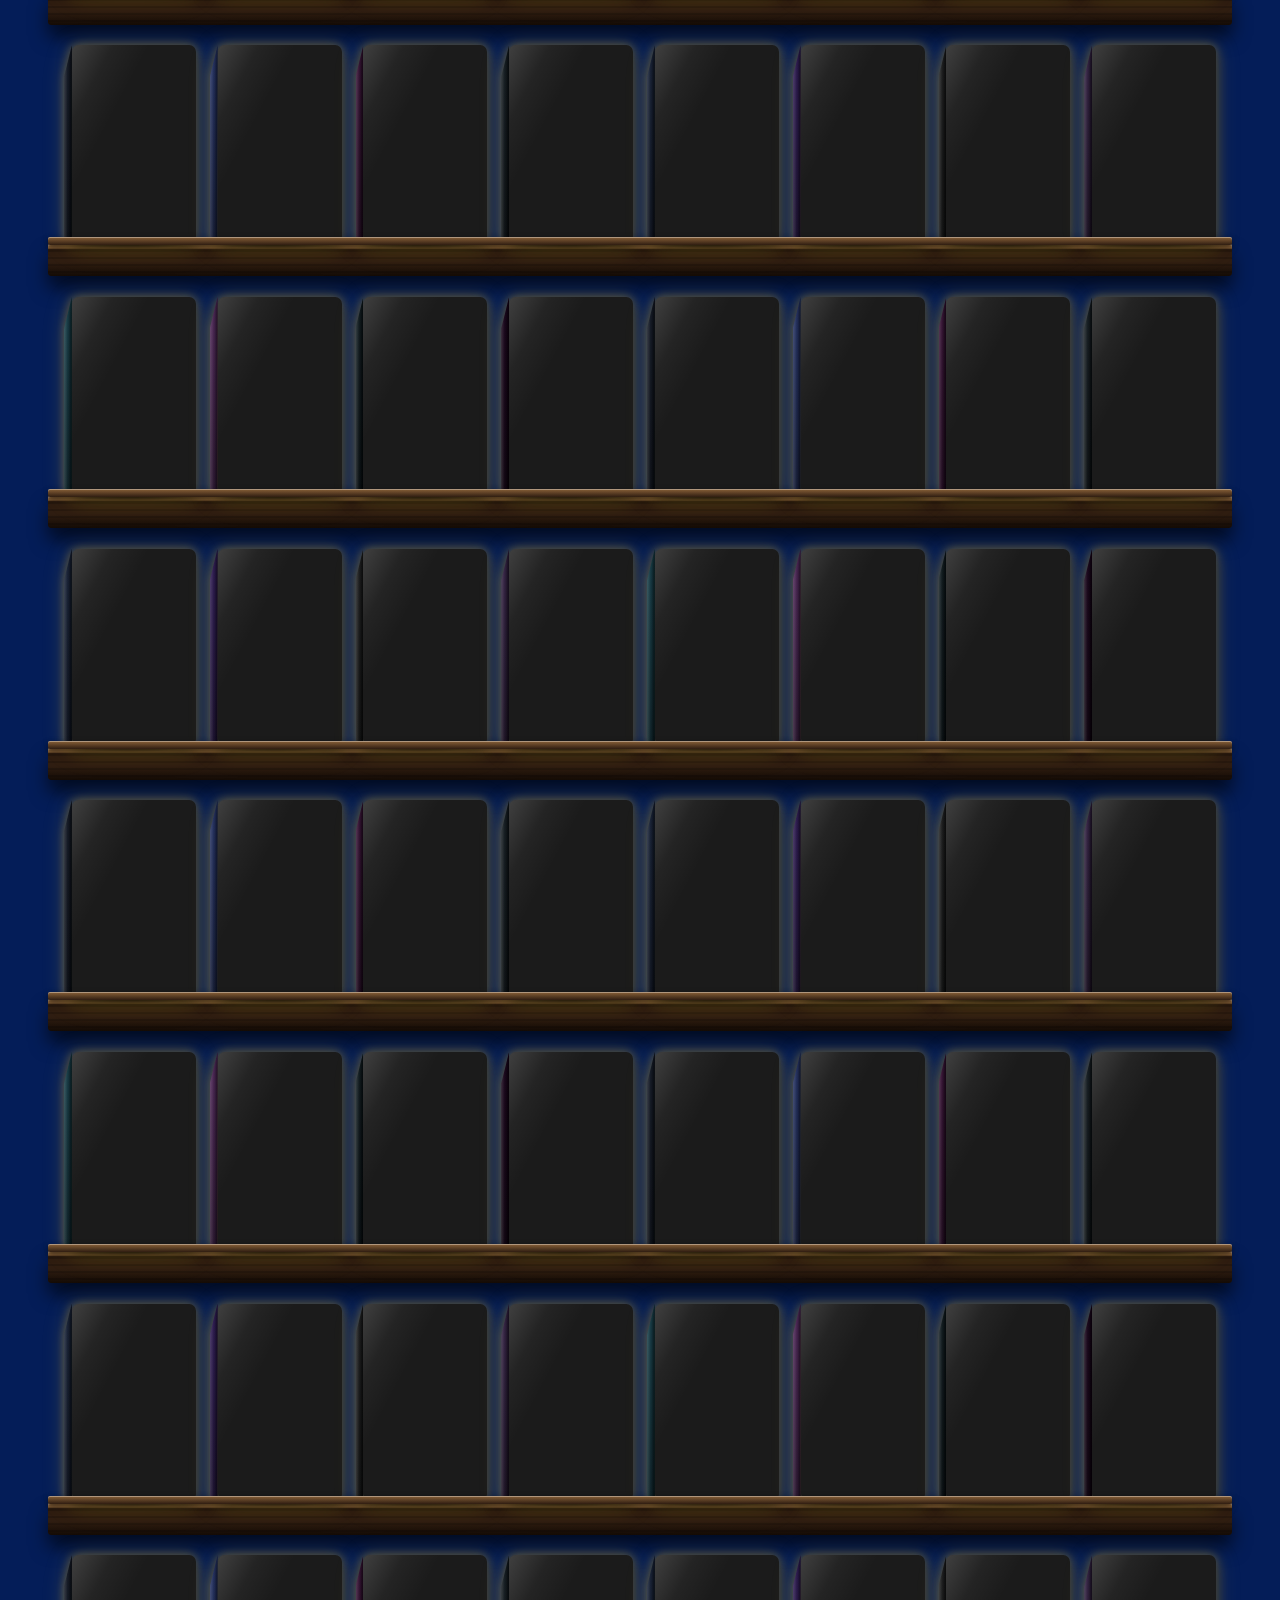
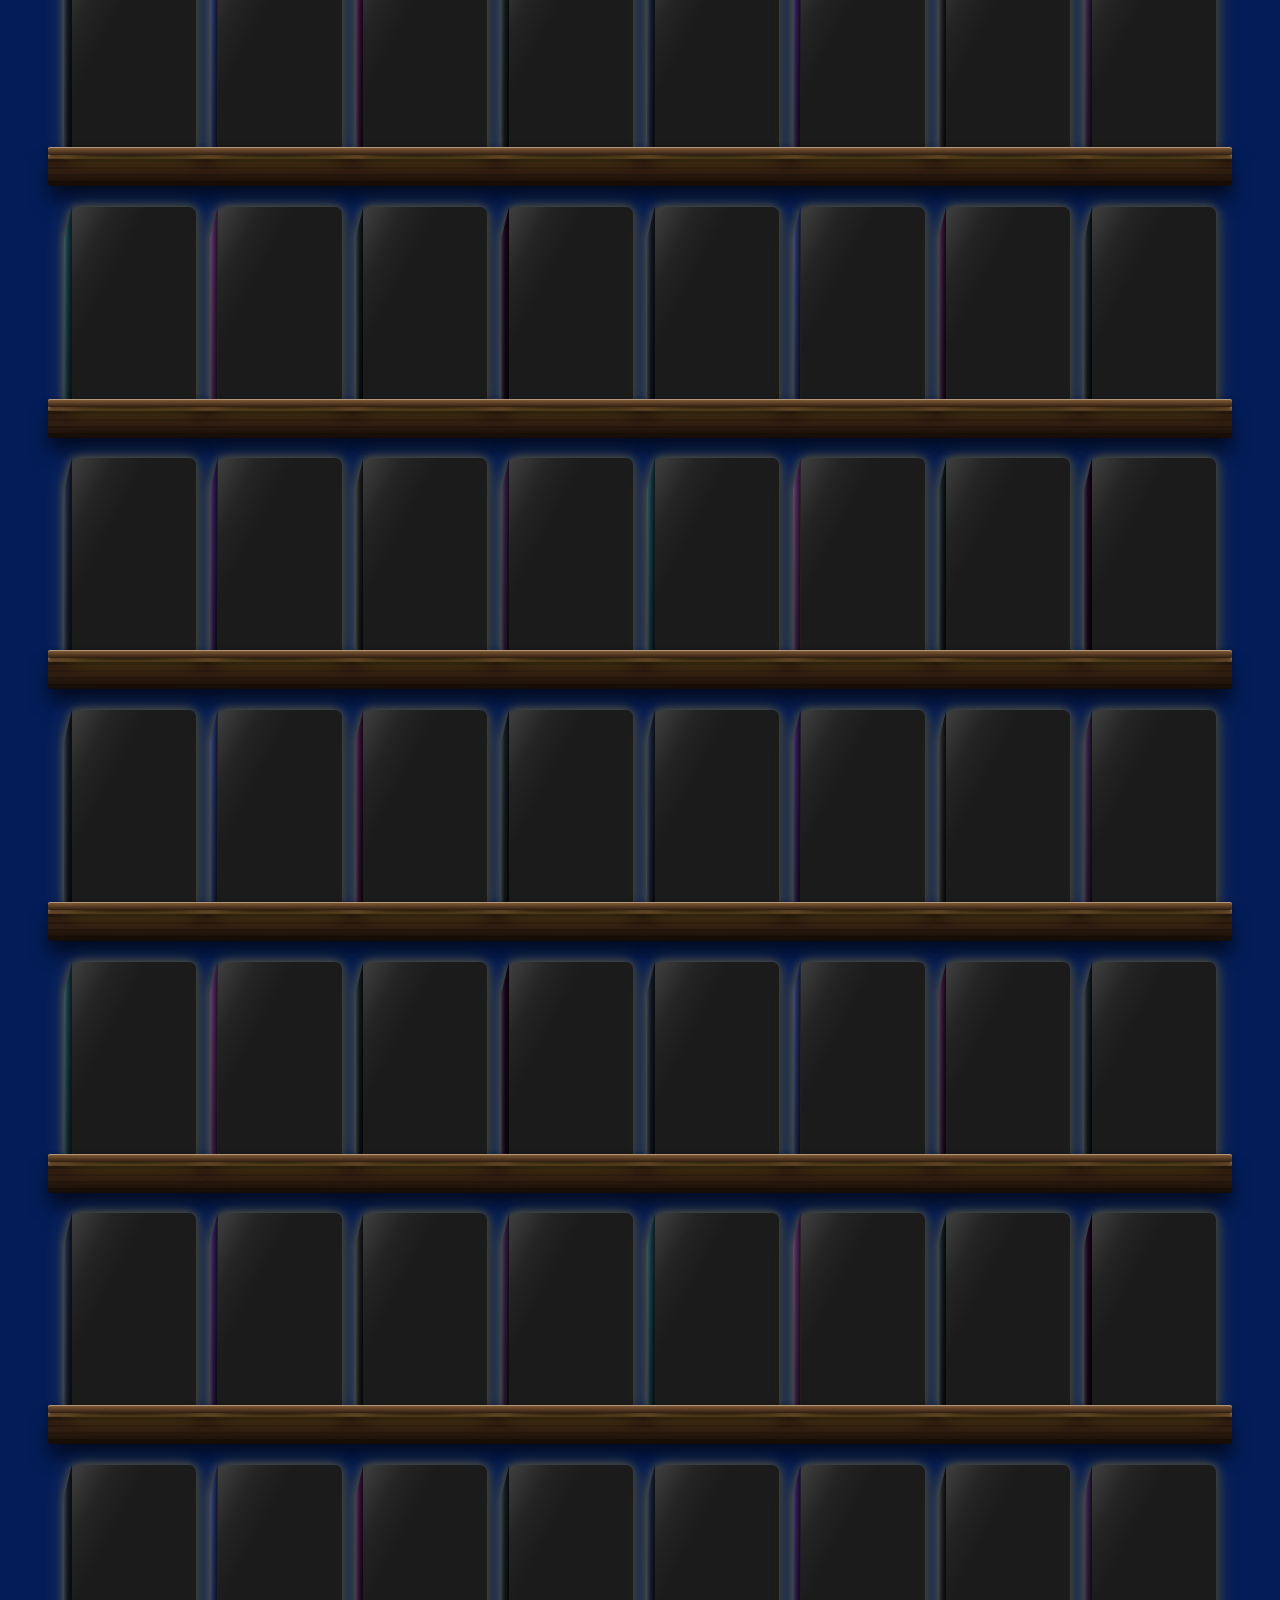
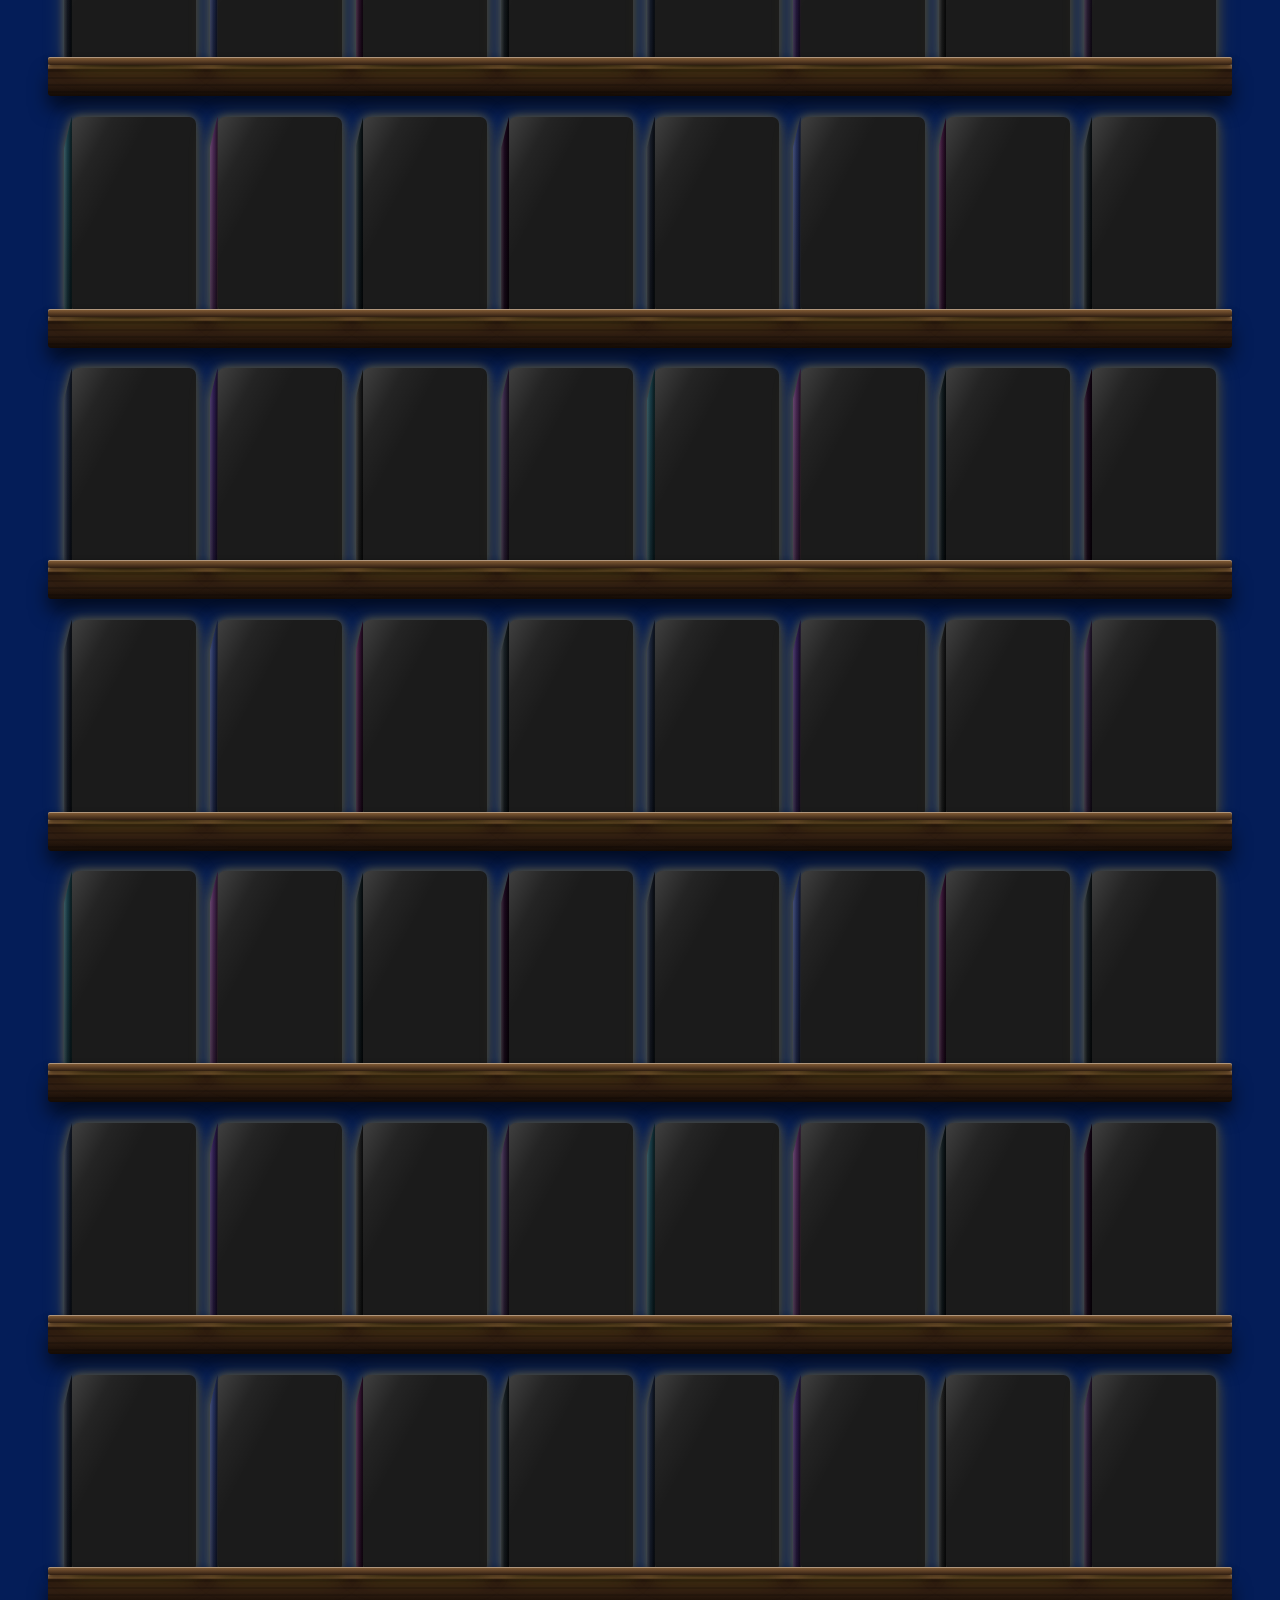
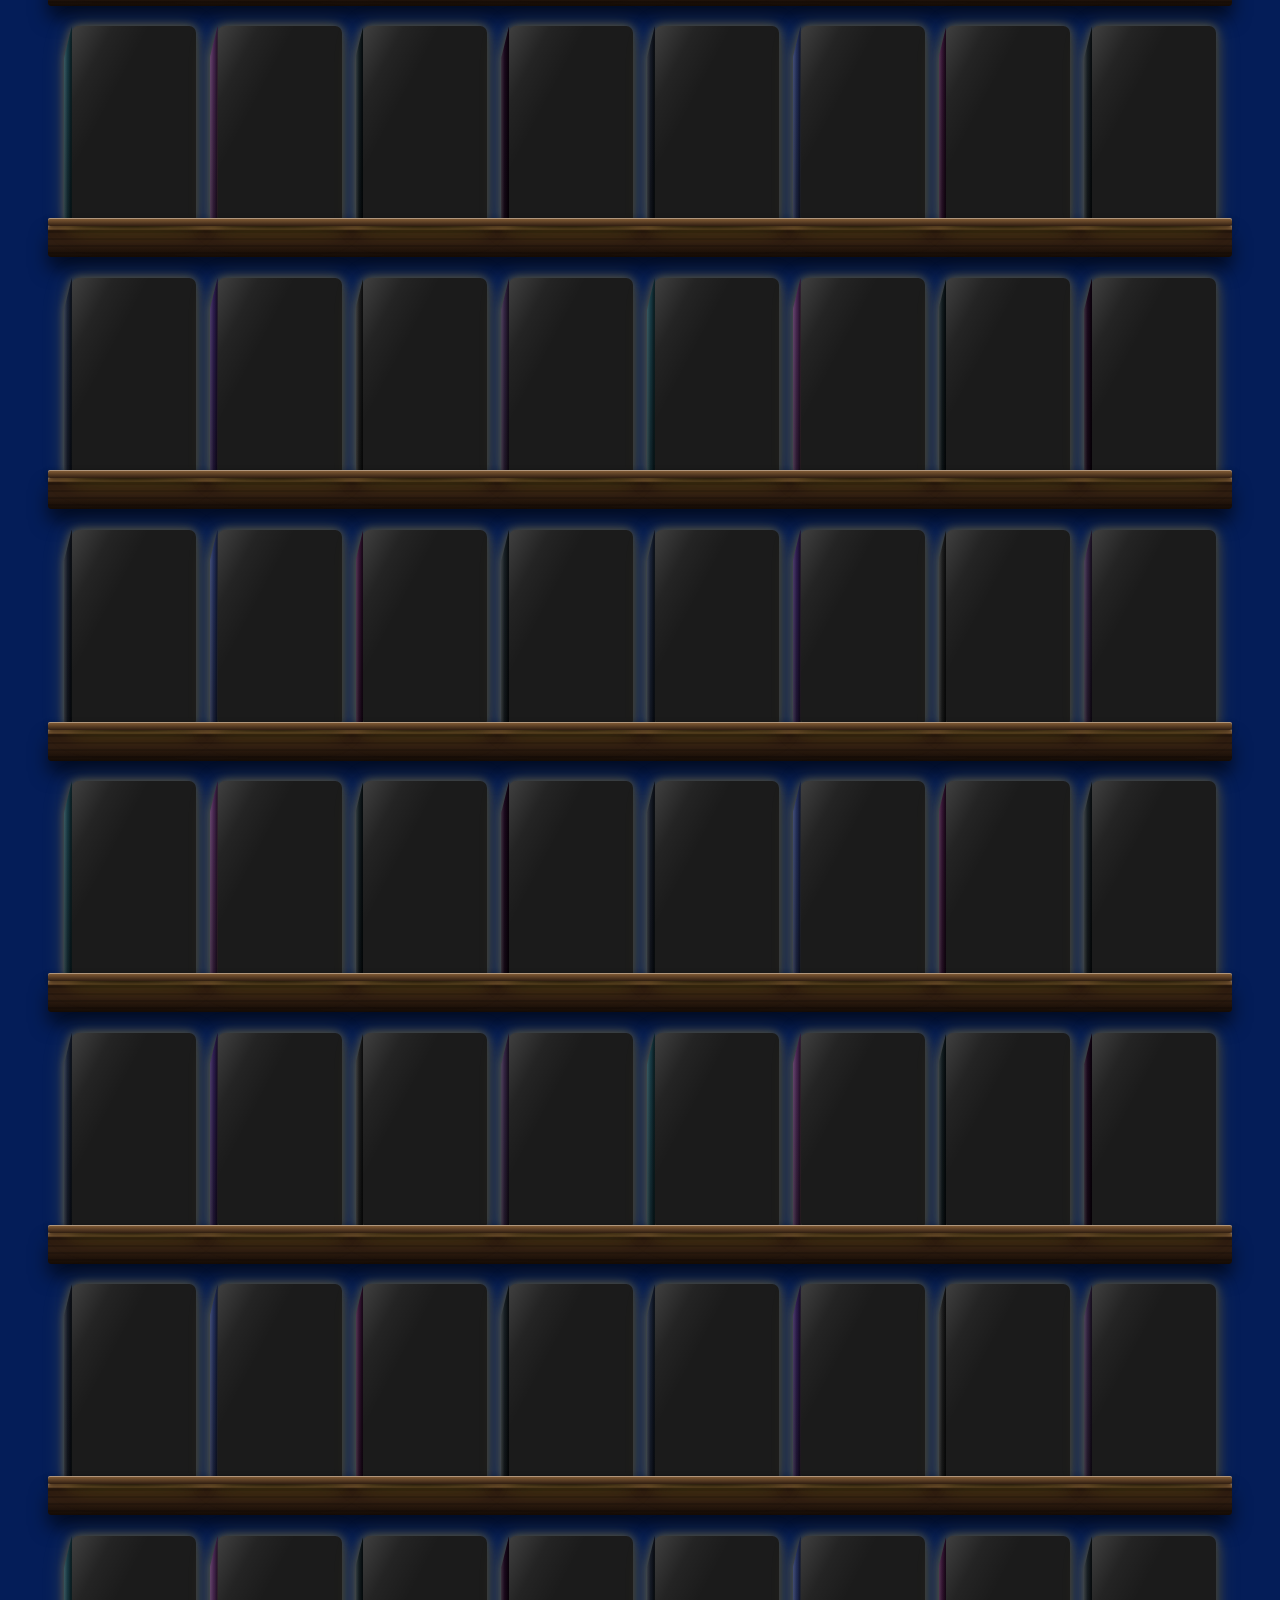
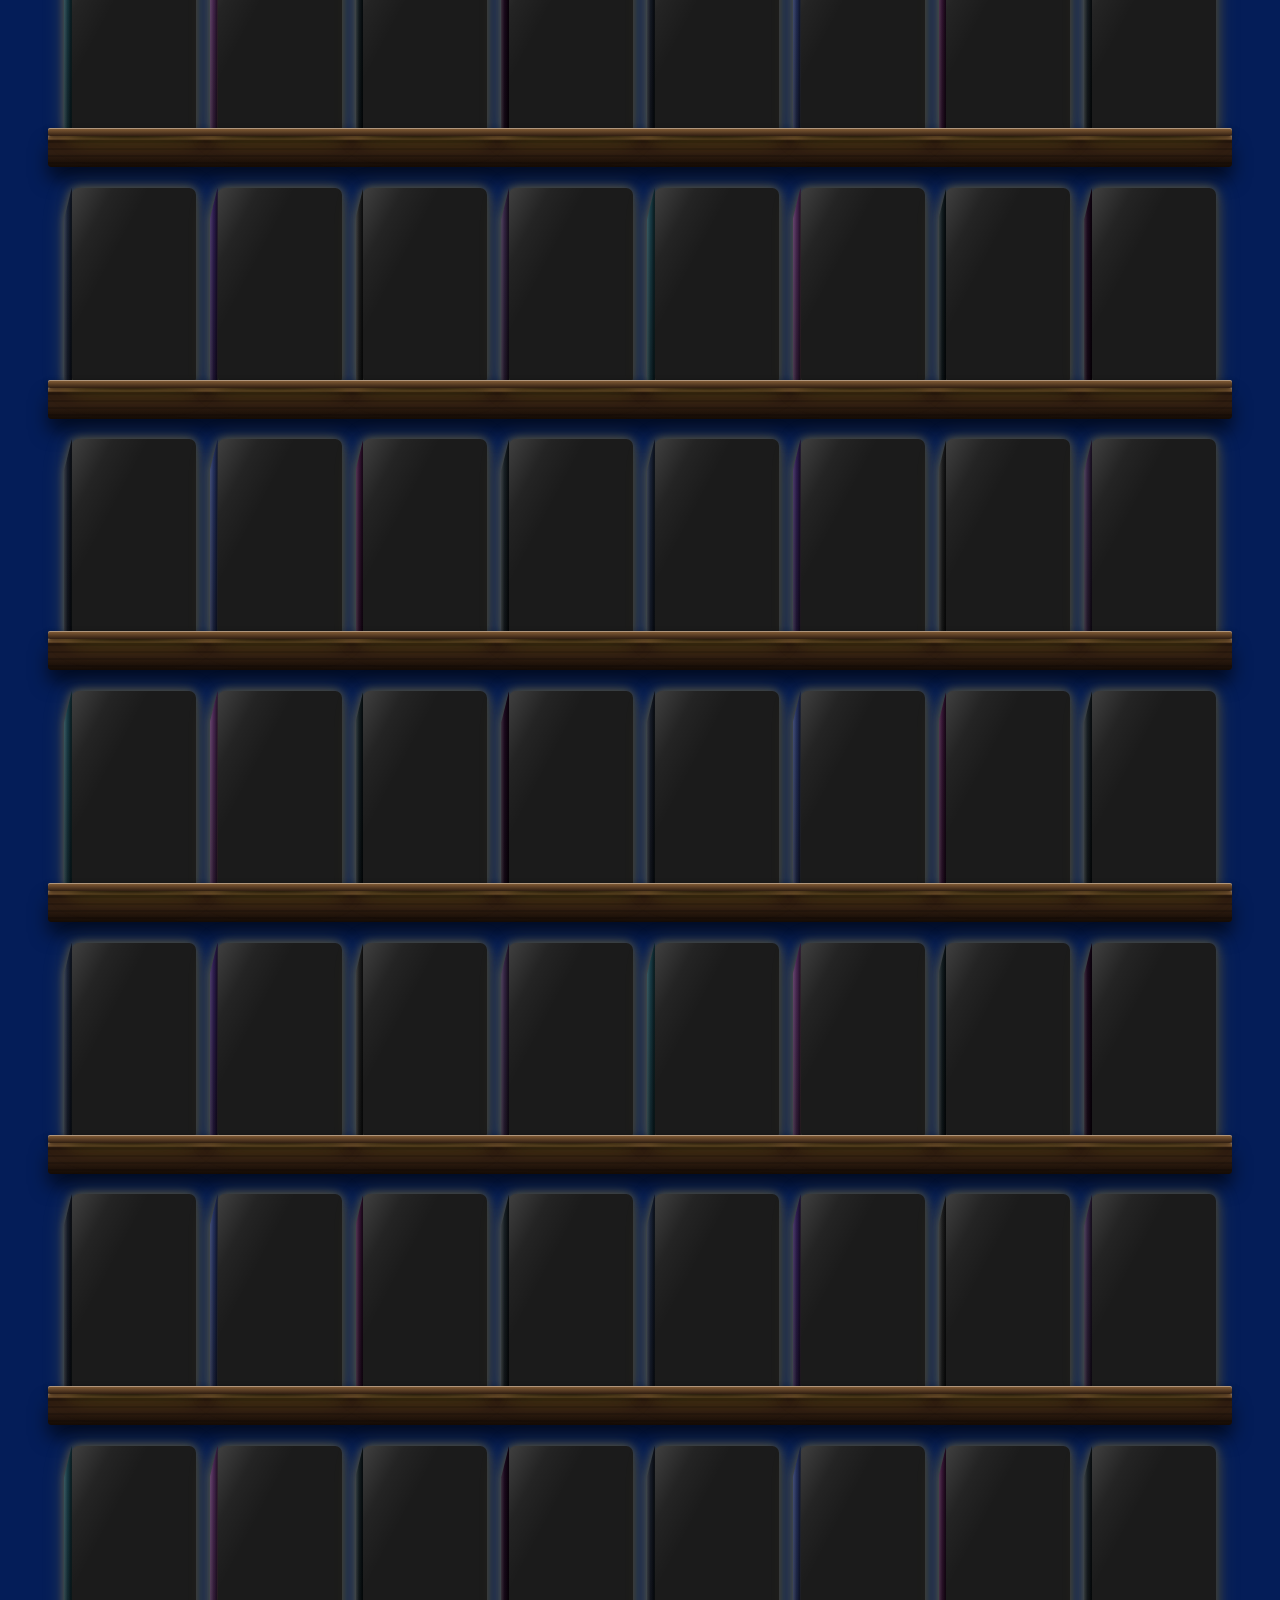
==== commit d592bc47: "Add smarter tournament draw, light seeding, bracket view and face-off mode New brackets (including S" ====
--- a/index.html
+++ b/index.html
@@ -1696,6 +1696,7 @@
        ========================================================= -->
 
   <script src="app.js"></script>
+  <script src="tournament-bracket.js"></script>
 
 </body>
 
--- a/style.css
+++ b/style.css
@@ -10752,3 +10752,454 @@
     drop-shadow(0 0 4px rgba(251, 205, 54, 0.8))
     drop-shadow(0 0 9px rgba(251, 205, 54, 0.5));
 }
+
+
+/* =========================================================
+TOURNAMENT VIEWS - LIST / BRACKET / FACE-OFF
+=========================================================
+Built by tournament-bracket.js. The panel widens while the
+bracket view is open so a quarter's rounds fit side by side.
+========================================================= */
+
+.tournament-panel:has(.tv-wide) {
+  width: min(1100px, 100%);
+}
+
+.tv-switch {
+  display: inline-flex;
+  gap: 2px;
+  padding: 3px;
+  margin: 2px 0 16px;
+  border: 1px solid var(--gold-dark);
+  border-radius: 10px;
+  background: rgba(0, 0, 0, 0.25);
+}
+
+.tv-switch-button {
+  padding: 6px 14px;
+  border: 0;
+  border-radius: 7px;
+  background: none;
+  color: #b9c6e5;
+  font-size: 13px;
+  cursor: pointer;
+}
+
+.tv-switch-button.active {
+  background: var(--gold);
+  color: #1a1300;
+  font-weight: 700;
+}
+
+.tv-switch-button:focus-visible,
+.tv-chip:focus-visible,
+.tv-entrant:focus-visible,
+.fo-card:focus-visible {
+  outline: 2px solid var(--gold);
+  outline-offset: 2px;
+}
+
+.tv-hint {
+  color: #8a93ab;
+  font-size: 12px;
+  margin: 10px 0 0;
+}
+
+/* quarter picker */
+
+.tv-chips {
+  display: flex;
+  flex-wrap: wrap;
+  gap: 8px;
+  margin-bottom: 12px;
+}
+
+.tv-chip {
+  display: grid;
+  padding: 6px 12px;
+  border: 1px solid rgba(251, 205, 54, 0.25);
+  border-radius: 8px;
+  background: rgba(255, 255, 255, 0.03);
+  color: #b9c6e5;
+  text-align: left;
+  cursor: pointer;
+}
+
+.tv-chip small {
+  font-size: 10.5px;
+  letter-spacing: 0.08em;
+  text-transform: uppercase;
+  color: #8a93ab;
+}
+
+.tv-chip span {
+  color: var(--text);
+  font-size: 13px;
+  font-weight: 700;
+}
+
+.tv-chip em {
+  font-style: normal;
+  font-size: 11px;
+  color: var(--gold);
+}
+
+.tv-chip.active {
+  border-color: var(--gold);
+  background: rgba(251, 205, 54, 0.1);
+}
+
+/* bracket tree */
+
+.tv-tree-scroll {
+  --tv-unit: 30px;
+  --tv-gap: 26px;
+  overflow-x: auto;
+  scroll-snap-type: x mandatory;
+  padding-bottom: 6px;
+  border-radius: 10px;
+  background: rgba(255, 255, 255, 0.03);
+}
+
+.tv-tree {
+  display: grid;
+  grid-auto-flow: column;
+  grid-auto-columns: minmax(0, 1fr);
+  column-gap: var(--tv-gap);
+  min-width: 820px;
+  padding: 12px 14px 6px;
+}
+
+.tv-col {
+  display: grid;
+  align-content: start;
+  scroll-snap-align: start;
+}
+
+.tv-col h3 {
+  margin: 0 0 8px;
+  font-size: 11px;
+  font-weight: 600;
+  letter-spacing: 0.1em;
+  text-transform: uppercase;
+  color: #8a93ab;
+}
+
+.tv-col h3.now {
+  color: var(--gold);
+}
+
+.tv-slots {
+  display: grid;
+  grid-auto-rows: var(--tv-unit);
+}
+
+.tv-cell {
+  display: grid;
+}
+
+.tv-match {
+  position: relative;
+  align-self: center;
+  display: grid;
+  border: 1px solid rgba(255, 255, 255, 0.08);
+  border-radius: 6px;
+  background: rgba(255, 255, 255, 0.05);
+}
+
+.tv-match.live {
+  border-color: var(--gold);
+}
+
+/* stub toward the next round */
+.tv-cell.has-next > .tv-match::after {
+  content: "";
+  position: absolute;
+  left: 100%;
+  top: 50%;
+  width: calc(var(--tv-gap) / 2);
+  border-top: 2px solid rgba(185, 198, 229, 0.35);
+}
+
+/* arm joining the two feeders, then into this matchup */
+.tv-cell.fed > .tv-match::before {
+  content: "";
+  position: absolute;
+  right: 100%;
+  top: calc(50% - var(--span) / 4);
+  width: calc(var(--tv-gap) / 2);
+  height: calc(var(--span) / 2);
+  border: 2px solid rgba(185, 198, 229, 0.35);
+  border-left: 0;
+}
+
+.tv-entrant {
+  display: flex;
+  align-items: center;
+  gap: 6px;
+  min-width: 0;
+  height: 26px;
+  padding: 0 8px;
+  border: 0;
+  background: none;
+  color: var(--text);
+  font: inherit;
+  font-size: 12.5px;
+  text-align: left;
+}
+
+.tv-entrant + .tv-entrant {
+  border-top: 1px solid rgba(255, 255, 255, 0.07);
+}
+
+.tv-entrant .t {
+  flex: 1;
+  min-width: 0;
+  overflow: hidden;
+  text-overflow: ellipsis;
+  white-space: nowrap;
+}
+
+.tv-entrant .seed {
+  flex-shrink: 0;
+  min-width: 16px;
+  font-size: 10.5px;
+  font-weight: 700;
+  color: #8a93ab;
+  text-align: center;
+}
+
+.tv-entrant.won .t {
+  font-weight: 700;
+  color: var(--gold);
+}
+
+.tv-entrant.won::after {
+  content: "\2713";
+  color: var(--gold);
+  font-size: 11px;
+}
+
+.tv-entrant.lost {
+  color: #8a93ab;
+}
+
+.tv-entrant.lost .t {
+  text-decoration: line-through;
+  text-decoration-color: rgba(138, 147, 171, 0.5);
+}
+
+.tv-entrant.tbd {
+  color: #8a93ab;
+  font-style: italic;
+}
+
+.tv-entrant.pick {
+  cursor: pointer;
+}
+
+.tv-entrant.pick:hover {
+  background: rgba(251, 205, 54, 0.12);
+}
+
+.tv-end {
+  align-self: center;
+  padding: 8px 10px;
+  border: 2px solid var(--gold);
+  border-radius: 8px;
+  background: rgba(251, 205, 54, 0.08);
+  text-align: center;
+}
+
+.tv-end small {
+  display: block;
+  font-size: 10.5px;
+  letter-spacing: 0.1em;
+  text-transform: uppercase;
+  color: var(--gold);
+}
+
+.tv-end strong {
+  font-size: 13px;
+}
+
+.tv-third {
+  align-self: end;
+}
+
+/* face-off */
+
+.fo-progress {
+  display: grid;
+  gap: 6px;
+  margin-bottom: 14px;
+  color: #b9c6e5;
+  font-size: 12.5px;
+}
+
+.fo-bar {
+  height: 6px;
+  overflow: hidden;
+  border-radius: 3px;
+  background: rgba(255, 255, 255, 0.08);
+}
+
+.fo-bar i {
+  display: block;
+  height: 100%;
+  background: var(--gold);
+}
+
+.fo-note {
+  margin-bottom: 8px;
+  color: var(--gold);
+  font-size: 13px;
+}
+
+.fo-stage {
+  display: grid;
+  grid-template-columns: minmax(0, 1fr) auto minmax(0, 1fr);
+  align-items: start;
+  gap: 12px;
+  max-width: 600px;
+  margin: 0 auto;
+  animation: fo-slide-in 0.3s ease-out;
+}
+
+@keyframes fo-slide-in {
+  from { opacity: 0; transform: translateX(30px); }
+  to { opacity: 1; transform: none; }
+}
+
+.fo-card {
+  display: grid;
+  gap: 8px;
+  min-width: 0;
+  padding: 0;
+  border: 0;
+  background: none;
+  color: var(--text);
+  font: inherit;
+  text-align: center;
+  cursor: pointer;
+  transition: transform 0.25s, opacity 0.25s, filter 0.25s;
+}
+
+.fo-poster {
+  position: relative;
+  display: flex;
+  align-items: flex-end;
+  width: 100%;
+  max-width: 100%;
+  aspect-ratio: 2 / 3;
+  overflow: hidden;
+  border: 3px solid rgba(255, 255, 255, 0.12);
+  border-radius: 10px;
+  background-color: #10307f;
+  background-size: cover;
+  background-position: center;
+  transition: border-color 0.2s, box-shadow 0.2s;
+}
+
+.fo-card:hover .fo-poster {
+  border-color: var(--gold);
+}
+
+.fo-title {
+  width: 100%;
+  padding: 36px 10px 10px;
+  background: linear-gradient(transparent, rgba(2, 10, 35, 0.92) 45%);
+  font-size: clamp(14px, 3vw, 19px);
+  font-weight: 700;
+  line-height: 1.15;
+  text-align: left;
+}
+
+.fo-meta {
+  color: #8a93ab;
+  font-size: 12.5px;
+}
+
+.fo-vs {
+  align-self: center;
+  font-family: 'VT323', monospace;
+  color: var(--gold);
+  font-size: clamp(26px, 6vw, 40px);
+}
+
+.fo-card.win {
+  transform: scale(1.04);
+}
+
+.fo-card.win .fo-poster {
+  border-color: var(--gold);
+  box-shadow: 0 0 0 4px rgba(251, 205, 54, 0.15), 0 0 28px rgba(251, 205, 54, 0.35);
+}
+
+.fo-card.lose {
+  opacity: 0.25;
+  transform: scale(0.94);
+  filter: grayscale(1);
+}
+
+.fo-break {
+  display: grid;
+  gap: 10px;
+  justify-items: center;
+  padding: 28px 16px;
+  border: 1px solid rgba(251, 205, 54, 0.25);
+  border-radius: 12px;
+  text-align: center;
+}
+
+.fo-break strong {
+  font-family: 'VT323', monospace;
+  color: var(--gold);
+  font-size: 30px;
+  font-weight: 400;
+}
+
+.fo-start {
+  padding: 9px 16px;
+  border: 0;
+  border-radius: 8px;
+  background: var(--gold);
+  color: #1a1300;
+  font-weight: 700;
+  cursor: pointer;
+}
+
+@media (max-width: 600px) {
+
+  .tv-chips {
+    flex-wrap: nowrap;
+    overflow-x: auto;
+    padding-bottom: 4px;
+  }
+
+  .tv-chip {
+    flex: 0 0 auto;
+  }
+
+  .tv-tree {
+    grid-auto-columns: 70vw;
+    min-width: max-content;
+  }
+
+  .fo-stage {
+    gap: 6px;
+  }
+
+}
+
+@media (prefers-reduced-motion: reduce) {
+
+  .fo-stage {
+    animation: none;
+  }
+
+  .fo-card {
+    transition: none;
+  }
+
+}
